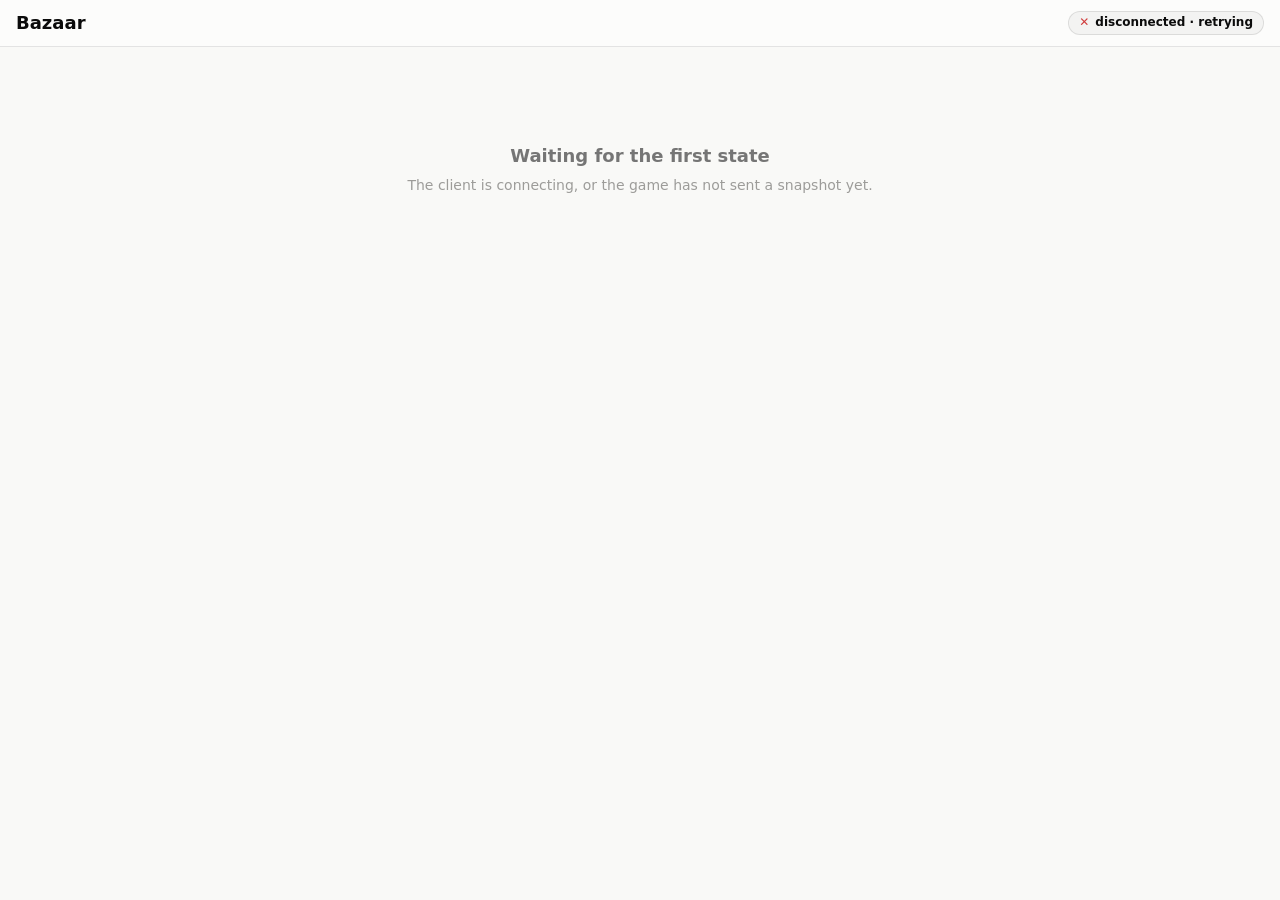
==== bazaar/dashboard/index.html @ bbeaa5b8 "feat: vibed a UI dashboard, however cannot see it since no websocket to connect to" ====
<!doctype html>
<html lang="en">
<head>
<meta charset="utf-8">
<meta name="viewport" content="width=device-width, initial-scale=1">
<title>Bazaar dashboard</title>
<style>
  :root {
    color-scheme: light;
    --page: #f9f9f7;
    --surface: #fcfcfb;
    --ink: #0b0b0b;
    --ink-2: #52514e;
    --muted: #898781;
    --grid: #e1e0d9;
    --axis: #c3c2b7;
    --border: rgba(11, 11, 11, 0.10);
    --wash: rgba(11, 11, 11, 0.035);

    /* One colour per resource, everywhere on the page. */
    --water: #2a78d6;
    --food: #1baf7a;
    --components: #eb6834;

    /* Status: only where the colour means good or bad, always with an icon and a label. */
    --good: #0ca30c;
    --warning: #fab219;
    --serious: #ec835a;
    --critical: #d03b3b;
  }
  @media (prefers-color-scheme: dark) {
    :root:not([data-theme="light"]) {
      color-scheme: dark;
      --page: #0d0d0d;
      --surface: #1a1a19;
      --ink: #ffffff;
      --ink-2: #c3c2b7;
      --grid: #2c2c2a;
      --axis: #383835;
      --border: rgba(255, 255, 255, 0.10);
      --wash: rgba(255, 255, 255, 0.04);
      --water: #3987e5;
      --food: #199e70;
      --components: #d95926;
    }
  }
  :root[data-theme="dark"] {
    color-scheme: dark;
    --page: #0d0d0d;
    --surface: #1a1a19;
    --ink: #ffffff;
    --ink-2: #c3c2b7;
    --grid: #2c2c2a;
    --axis: #383835;
    --border: rgba(255, 255, 255, 0.10);
    --wash: rgba(255, 255, 255, 0.04);
    --water: #3987e5;
    --food: #199e70;
    --components: #d95926;
  }

  * { box-sizing: border-box; }
  body {
    margin: 0;
    background: var(--page);
    color: var(--ink);
    font: 14px/1.45 system-ui, -apple-system, "Segoe UI", sans-serif;
  }
  main { max-width: 1400px; margin: 0 auto; padding: 16px; }
  main.dimmed { opacity: 0.55; transition: opacity 0.3s; }

  /* --- header ---------------------------------------------------------- */
  header {
    position: sticky; top: 0; z-index: 5;
    background: var(--surface);
    border-bottom: 1px solid var(--border);
  }
  .bar {
    max-width: 1400px; margin: 0 auto; padding: 10px 16px;
    display: flex; flex-wrap: wrap; align-items: center; gap: 10px 22px;
  }
  .station { font-size: 18px; font-weight: 600; }
  .sub { color: var(--ink-2); font-size: 12px; }
  .field { display: flex; flex-direction: column; gap: 2px; min-width: 0; }
  .field .label { color: var(--ink-2); font-size: 11px; text-transform: uppercase; letter-spacing: 0.04em; }
  .progress { display: flex; align-items: center; gap: 10px; flex: 1 1 260px; min-width: 200px; }
  .progress .meter { flex: 1; }
  .spacer { flex: 1 0 0; }

  .meter { height: 8px; border-radius: 4px; background: var(--grid); overflow: hidden; }
  .meter > span { display: block; height: 100%; border-radius: 4px; background: var(--ink-2); }

  .pill {
    display: inline-flex; align-items: center; gap: 6px;
    padding: 2px 10px; border-radius: 999px;
    border: 1px solid var(--border); background: var(--wash);
    font-size: 12px; font-weight: 600; white-space: nowrap;
  }
  .icon { font-weight: 700; }
  .good .icon { color: var(--good); }
  .warning .icon { color: var(--warning); }
  .serious .icon { color: var(--serious); }
  .critical .icon { color: var(--critical); }
  .neutral .icon, .muted .icon { color: var(--ink-2); }
  .muted { color: var(--muted); }

  .banner {
    margin: 0 0 16px; padding: 10px 14px; border-radius: 8px;
    border: 1px solid var(--border); background: var(--surface); font-weight: 600;
  }

  /* --- layout -------------------------------------------------------- */
  .grid { display: grid; gap: 16px; }
  .top { grid-template-columns: minmax(220px, 1fr) repeat(3, minmax(220px, 1.3fr)); }
  .middle { grid-template-columns: 3fr 2fr; margin-top: 16px; }
  .bottom { margin-top: 16px; }
  @media (max-width: 1100px) {
    .top { grid-template-columns: repeat(2, minmax(0, 1fr)); }
    .middle { grid-template-columns: minmax(0, 1fr); }
  }
  @media (max-width: 620px) {
    .top { grid-template-columns: minmax(0, 1fr); }
  }

  .card {
    background: var(--surface);
    border: 1px solid var(--border);
    border-radius: 10px;
    padding: 14px 16px;
    min-width: 0;
    position: relative;
  }
  .card h2 {
    margin: 0 0 10px; font-size: 13px; font-weight: 600; color: var(--ink-2);
    display: flex; align-items: baseline; gap: 8px; flex-wrap: wrap;
  }
  .card h2 .count { font-weight: 400; }
  .card h2 .right { margin-left: auto; font-weight: 400; }

  /* --- reserves -------------------------------------------------------- */
  .res-head { display: flex; align-items: center; gap: 8px; }
  .res-name { font-weight: 600; text-transform: capitalize; }
  .star { color: var(--ink-2); font-size: 12px; }
  .amount { font-size: 34px; font-weight: 600; line-height: 1.1; margin: 6px 0 2px; }
  .facts { display: flex; flex-wrap: wrap; gap: 4px 14px; color: var(--ink-2); font-size: 12px; margin-top: 6px; }
  .facts b { color: var(--ink); font-weight: 600; }
  .spark-wrap { position: relative; margin-top: 8px; }
  .spark { display: block; width: 100%; height: 56px; overflow: visible; }
  .spark-empty { height: 56px; margin-top: 8px; display: flex; align-items: center; color: var(--muted); font-size: 12px; }
  .tooltip {
    position: absolute; pointer-events: none; z-index: 3;
    background: var(--surface); border: 1px solid var(--border); border-radius: 6px;
    padding: 4px 8px; font-size: 12px; white-space: nowrap;
    box-shadow: 0 2px 8px rgba(0, 0, 0, 0.12);
  }
  .tooltip b { font-size: 13px; }
  .tooltip .key { display: inline-block; width: 10px; height: 2px; vertical-align: middle; margin-right: 6px; }

  .health-num { font-size: 34px; font-weight: 600; line-height: 1.1; margin: 6px 0 8px; }
  .health-num small { font-size: 14px; color: var(--ink-2); font-weight: 400; }

  /* --- resource keys and bundles ------------------------------------------ */
  .dot { display: inline-block; width: 8px; height: 8px; border-radius: 50%; flex: none; }
  .dot.water { background: var(--water); }
  .dot.food { background: var(--food); }
  .dot.components { background: var(--components); }
  .bundle { display: inline-flex; flex-wrap: wrap; gap: 2px 10px; }
  .chip { display: inline-flex; align-items: center; gap: 5px; white-space: nowrap; }
  .chip b { font-variant-numeric: tabular-nums; }

  /* --- tables ------------------------------------------------------------- */
  .scroll { overflow-x: auto; }
  table { width: 100%; border-collapse: collapse; font-size: 13px; }
  th {
    text-align: left; font-weight: 600; color: var(--ink-2); font-size: 11px;
    text-transform: uppercase; letter-spacing: 0.04em;
    padding: 6px 8px; border-bottom: 1px solid var(--axis);
  }
  td { padding: 6px 8px; border-bottom: 1px solid var(--grid); vertical-align: top; }
  td.num, th.num { text-align: right; font-variant-numeric: tabular-nums; white-space: nowrap; }
  tr.group td {
    background: var(--wash); color: var(--ink-2); font-size: 11px; font-weight: 600;
    padding: 4px 8px; letter-spacing: 0.02em;
  }
  .empty { color: var(--muted); padding: 10px 8px; font-size: 13px; }
  .status { display: inline-flex; align-items: center; gap: 5px; white-space: nowrap; font-weight: 600; }
  .detail { display: block; font-size: 11px; color: var(--ink-2); font-weight: 400; word-break: break-word; }
  .terms { display: flex; flex-wrap: wrap; align-items: center; gap: 2px 12px; }
  .terms .verb { font-weight: 600; }
  .reason { color: var(--ink-2); font-size: 12px; }
  .rid { color: var(--muted); font-size: 11px; font-family: ui-monospace, monospace; }
  .totals { display: flex; flex-wrap: wrap; gap: 6px; margin-bottom: 10px; }
  .offers-block + .offers-block { margin-top: 14px; }
  h3 { margin: 0 0 6px; font-size: 12px; font-weight: 600; display: flex; gap: 8px; align-items: baseline; }
  h3 .count { font-weight: 400; color: var(--ink-2); }

  details summary { cursor: pointer; color: var(--ink-2); font-size: 13px; font-weight: 600; }
  details[open] summary { margin-bottom: 8px; }

  .waiting { text-align: center; padding: 80px 16px; color: var(--ink-2); }
  .waiting b { display: block; color: var(--ink); font-size: 18px; margin-bottom: 6px; }
  footer { max-width: 1400px; margin: 0 auto; padding: 0 16px 24px; color: var(--muted); font-size: 12px; }
</style>
</head>
<body>
<header><div class="bar" id="bar"></div></header>
<main id="main">
  <div class="waiting" id="waiting"><b>Waiting for the first state</b>The client is connecting, or the game has not sent a snapshot yet.</div>
  <div id="content" hidden>
    <div id="banner"></div>
    <section class="grid top" id="top"></section>
    <section class="grid middle">
      <div class="card" id="actions"></div>
      <div class="card" id="offers"></div>
    </section>
    <section class="grid bottom">
      <div class="card" id="trades"></div>
      <div class="card"><details id="history"></details></div>
    </section>
  </div>
</main>
<footer id="footer"></footer>

<script>
"use strict";

// --- state ----------------------------------------------------------------
let data = null;
let socketOpen = false;
let lastMessageAt = 0;
let historyOpen = false;

const RESOURCES = ["water", "food", "components"];

const STATUS = {
  queued:   { icon: "○", label: "queued",   tone: "neutral" },
  sent:     { icon: "◐", label: "sent",     tone: "neutral" },
  ok:       { icon: "✓", label: "ok",       tone: "good" },
  failed:   { icon: "✕", label: "failed",   tone: "critical" },
  rejected: { icon: "!", label: "rejected", tone: "serious" },
  error:    { icon: "!", label: "error",    tone: "critical" },
  skipped:  { icon: "–", label: "skipped",  tone: "muted" },
};
const LEVEL = {
  ok:       { icon: "✓", label: "ok",       tone: "good" },
  low:      { icon: "▲", label: "low",      tone: "warning" },
  critical: { icon: "!", label: "critical", tone: "critical" },
};
const PHASE_TONE = { READY: "neutral", RUNNING: "good", PAUSED: "warning", FINISHED: "neutral", ABORTED: "critical" };
const PHASE_ICON = { READY: "○", RUNNING: "●", PAUSED: "‖", FINISHED: "■", ABORTED: "✕" };

// --- DOM helpers: every piece of data goes in as text, never as markup ---------
function h(tag, attrs, ...children) {
  const el = document.createElement(tag);
  for (const [key, value] of Object.entries(attrs || {})) {
    if (value == null || value === false) continue;
    if (key === "class") el.className = value;
    else if (key === "style") el.style.cssText = value;
    else el.setAttribute(key, value);
  }
  for (const child of children.flat(Infinity)) {
    if (child == null || child === false) continue;
    el.append(child instanceof Node ? child : document.createTextNode(String(child)));
  }
  return el;
}
const $ = (id) => document.getElementById(id);
const fmt = (n) => Number(n).toLocaleString();

function pill(tone, icon, label, title) {
  return h("span", { class: `pill ${tone}`, title }, h("span", { class: "icon" }, icon), label);
}
function statusChip(status, detail) {
  const s = STATUS[status] || { icon: "?", label: status, tone: "neutral" };
  return h("span", {},
    h("span", { class: `status ${s.tone}` }, h("span", { class: "icon" }, s.icon), s.label),
    detail ? h("span", { class: "detail" }, detail) : null);
}
function station(id) {
  const name = data && data.header.names[id];
  return name && name !== id ? `${id} · ${name}` : id;
}
function order() {
  return data ? data.reserves.map((r) => r.resource) : RESOURCES;
}
// A bundle as coloured keys with text beside them; "nothing" when it is all zero.
function bundle(b) {
  const parts = order().filter((r) => b[r]).map((r) =>
    h("span", { class: "chip" }, h("span", { class: `dot ${r}` }), h("b", {}, fmt(b[r])), r));
  return parts.length ? h("span", { class: "bundle" }, parts) : h("span", { class: "muted" }, "nothing");
}
function resourceList(list) {
  if (!list.length) return h("span", { class: "muted" }, "nothing");
  return h("span", { class: "bundle" }, list.map((r) => h("span", { class: "chip" }, h("span", { class: `dot ${r}` }), r)));
}
function ticksLeft(n) {
  if (n <= 0) return h("span", { class: "status critical" }, h("span", { class: "icon" }, "!"), "this tick");
  if (n === 1) return h("span", { class: "status warning" }, h("span", { class: "icon" }, "▲"), "1 tick");
  return `${n} ticks`;
}

// --- header ------------------------------------------------------------------
function renderBar() {
  const bar = $("bar");
  if (!data) {
    bar.replaceChildren(h("div", { class: "station" }, "Bazaar"), h("div", { class: "spacer" }), h("span", { id: "conn" }));
    updateLive();
    return;
  }
  const hd = data.header;
  const pct = hd.duration_ticks ? Math.min(100, (100 * hd.tick) / hd.duration_ticks) : 0;
  bar.replaceChildren(
    h("div", { class: "field" },
      h("div", { class: "station" }, hd.station),
      h("div", { class: "sub" }, h("span", { class: "chip" }, h("span", { class: `dot ${hd.specialty}` }), `★ ${hd.specialty} specialty`))),
    h("div", { class: "field" },
      h("span", { class: "label" }, "Run"),
      h("span", {}, hd.run_id)),
    h("div", { class: "field" },
      h("span", { class: "label" }, "Phase"),
      pill(PHASE_TONE[hd.phase] || "neutral", PHASE_ICON[hd.phase] || "·", hd.phase.toLowerCase())),
    h("div", { class: "progress" },
      h("div", { class: "field" },
        h("span", { class: "label" }, "Tick"),
        h("span", {}, h("b", {}, fmt(hd.tick)), ` / ${fmt(hd.duration_ticks)}`)),
      h("div", { class: "meter", role: "progressbar", "aria-valuenow": hd.tick, "aria-valuemax": hd.duration_ticks, "aria-label": "Run progress" },
        h("span", { style: `width:${pct}%` })),
      h("div", { class: "field" },
        h("span", { class: "label" }, "Next tick"),
        h("span", { id: "countdown" }, "—"))),
    h("div", { class: "field" },
      h("span", { class: "label" }, "World"),
      h("span", { title: `snapshot ${hd.snapshot_sequence}` }, `v${fmt(hd.world_version)}`)),
    h("span", { id: "conn" }),
  );
  updateLive();
}

// Runs four times a second: the countdown and the connection pill move between states.
function updateLive() {
  const conn = $("conn");
  if (conn) {
    let el;
    const tickMs = data && data.header ? data.header.tick_duration_ms : 5000;
    const running = data && data.header && data.header.phase === "RUNNING";
    if (!socketOpen) el = pill("critical", "✕", "disconnected · retrying");
    else if (!data) el = pill("neutral", "○", "connected");
    else if (running && Date.now() - lastMessageAt > 2 * tickMs) el = pill("warning", "▲", "stale", "no state for over two ticks");
    else el = pill("good", "●", "live");
    conn.replaceChildren(el);
  }
  const cd = $("countdown");
  if (cd && data && data.header) {
    const hd = data.header;
    if (hd.phase !== "RUNNING" || hd.tick_seen_at_ms == null) cd.textContent = "—";
    else {
      const left = hd.tick_seen_at_ms + hd.tick_duration_ms - Date.now();
      cd.textContent = left > 0 ? `~${Math.ceil(left / 1000)}s` : "due";
    }
  }
}

// --- health and reserves ------------------------------------------------------
function healthCard() {
  const hl = data.health;
  const pct = hl.max_health ? (100 * hl.health) / hl.max_health : 0;
  const tone = pct >= 60 ? "good" : pct >= 30 ? "warning" : "critical";
  const icon = { good: "✓", warning: "▲", critical: "!" }[tone];
  const colour = `var(--${tone})`;
  return h("div", { class: "card" },
    h("h2", {}, "Health"),
    h("div", { class: "health-num" }, fmt(hl.health), h("small", {}, ` / ${fmt(hl.max_health)}`)),
    h("div", { class: "meter", role: "meter", "aria-valuenow": hl.health, "aria-valuemax": hl.max_health, "aria-label": "Health",
               style: `background: color-mix(in srgb, ${colour} 18%, var(--surface))` },
      h("span", { style: `width:${pct}%; background:${colour}` })),
    h("div", { class: "facts" },
      h("span", { class: `status ${tone}` }, h("span", { class: "icon" }, icon), { good: "healthy", warning: "hurting", critical: "in danger" }[tone]),
      h("span", {}, "shortage streak ", h("b", {}, fmt(hl.current_shortage_streak)), ` (longest ${fmt(hl.longest_shortage_streak)})`),
      h("span", {}, "supplied ", h("b", {}, fmt(hl.fully_supplied_ticks)), " · short ", h("b", {}, fmt(hl.shortage_ticks)), " ticks"),
      hl.failed_once ? h("span", { class: "status critical" }, h("span", { class: "icon" }, "✕"), `failed at tick ${hl.first_failure_tick}`) : null));
}

function reserveCard(r) {
  const level = LEVEL[r.level];
  const cover = r.cover_ticks == null ? "not consumed" : `${r.cover_ticks} ticks of cover`;
  return h("div", { class: "card" },
    h("div", { class: "res-head" },
      h("span", { class: `dot ${r.resource}` }),
      h("span", { class: "res-name" }, r.resource),
      r.is_specialty ? h("span", { class: "star", title: "our specialty: we produce it" }, "★ specialty") : null,
      h("span", { class: `status ${level.tone}`, style: "margin-left:auto" }, h("span", { class: "icon" }, level.icon), level.label)),
    h("div", { class: "amount" }, fmt(r.amount)),
    h("div", { class: "sub" }, cover),
    sparkline(r),
    h("div", { class: "facts" },
      h("span", {}, "upkeep ", h("b", {}, fmt(r.upkeep)), "/tick"),
      h("span", {}, "made ", h("b", {}, fmt(r.last_production)), " last tick"),
      r.last_unmet ? h("span", { class: "status critical" }, h("span", { class: "icon" }, "!"), `${fmt(r.last_unmet)} unmet`) : null,
      h("span", {}, "in ", h("b", {}, fmt(r.imported_total)), " · out ", h("b", {}, fmt(r.exported_total)))));
}

// A single-series trend: 2px line, a faint wash, a ringed end-dot, and a
// crosshair that snaps to the nearest tick.  The table under "Reserve
// history" holds the same numbers for anyone not hovering.
function sparkline(r) {
  const pts = r.history;
  if (pts.length < 2) return h("div", { class: "spark-empty" }, "trend appears after two ticks");
  const W = 300, H = 56, pad = 5;
  const t0 = pts[0][0], t1 = pts[pts.length - 1][0];
  const maxY = Math.max(1, ...pts.map((p) => p[1]));
  const x = (t) => pad + ((W - 2 * pad) * (t - t0)) / Math.max(1, t1 - t0);
  const y = (v) => H - pad - ((H - 2 * pad) * v) / maxY; // zero is the baseline: empty means empty
  const line = pts.map((p, i) => `${i ? "L" : "M"}${x(p[0]).toFixed(1)},${y(p[1]).toFixed(1)}`).join("");
  const area = `${line}L${x(t1).toFixed(1)},${y(0)}L${x(t0).toFixed(1)},${y(0)}Z`;
  const colour = `var(--${r.resource})`;
  const NS = "http://www.w3.org/2000/svg";
  const s = (tag, attrs) => {
    const el = document.createElementNS(NS, tag);
    for (const [k, v] of Object.entries(attrs)) el.setAttribute(k, v);
    return el;
  };
  const svg = s("svg", { class: "spark", viewBox: `0 0 ${W} ${H}`, preserveAspectRatio: "none", role: "img",
                          "aria-label": `${r.resource} over the last ${pts.length} ticks` });
  svg.append(
    s("line", { x1: pad, x2: W - pad, y1: y(0), y2: y(0), stroke: "var(--axis)", "stroke-width": 1, "vector-effect": "non-scaling-stroke" }),
    s("path", { d: area, fill: colour, "fill-opacity": 0.1, stroke: "none" }),
    s("path", { d: line, fill: "none", stroke: colour, "stroke-width": 2, "stroke-linejoin": "round", "stroke-linecap": "round", "vector-effect": "non-scaling-stroke" }),
  );
  const cross = s("line", { y1: pad, y2: H - pad, stroke: "var(--axis)", "stroke-width": 1, "vector-effect": "non-scaling-stroke", visibility: "hidden" });
  svg.append(cross);

  // Dots are drawn in HTML over the SVG so they stay round when the SVG stretches.
  const wrap = h("div", { class: "spark-wrap" }, svg);
  const dot = (px, py) => h("span", { style:
    `position:absolute; left:calc(${(100 * px) / W}% - 6px); top:${py - 6}px; width:12px; height:12px; border-radius:50%;` +
    `background:${colour}; border:2px solid var(--surface); pointer-events:none` });
  const last = pts[pts.length - 1];
  wrap.append(dot(x(last[0]), y(last[1])));
  const hover = dot(0, 0);
  hover.style.visibility = "hidden";
  const tip = h("div", { class: "tooltip", style: "visibility:hidden" });
  wrap.append(hover, tip);

  svg.addEventListener("pointermove", (e) => {
    const box = svg.getBoundingClientRect();
    const px = ((e.clientX - box.left) / box.width) * W;
    let best = pts[0];
    for (const p of pts) if (Math.abs(x(p[0]) - px) < Math.abs(x(best[0]) - px)) best = p;
    const bx = x(best[0]);
    cross.setAttribute("x1", bx); cross.setAttribute("x2", bx);
    cross.setAttribute("visibility", "visible");
    hover.style.left = `calc(${(100 * bx) / W}% - 6px)`;
    hover.style.top = `${y(best[1]) - 6}px`;
    hover.style.visibility = "visible";
    tip.replaceChildren(h("span", { class: "key", style: `background:${colour}` }), h("b", {}, fmt(best[1])), ` ${r.resource} · tick ${best[0]}`);
    const left = (bx / W) * box.width;
    tip.style.left = `${Math.min(Math.max(0, left - 60), box.width - 140)}px`;
    tip.style.top = "-26px";
    tip.style.visibility = "visible";
  });
  svg.addEventListener("pointerleave", () => {
    cross.setAttribute("visibility", "hidden");
    hover.style.visibility = "hidden";
    tip.style.visibility = "hidden";
  });
  return wrap;
}

// --- actions -------------------------------------------------------------------
function actionTerms(a) {
  const t = a.terms || {};
  switch (t.kind) {
    case "offer":
      return h("div", { class: "terms" },
        h("span", { class: "verb" }, `Offer → ${station(t.counterparty)}`),
        h("span", {}, "give ", bundle(t.we_give)),
        h("span", {}, "get ", bundle(t.we_get)),
        h("span", { class: "muted" }, `until t${t.expires_tick}`));
    case "accept":
      return h("div", { class: "terms" },
        h("span", { class: "verb" }, t.counterparty ? `Accept ← ${station(t.counterparty)}` : "Accept"),
        t.we_give ? h("span", {}, "give ", bundle(t.we_give)) : null,
        t.we_get ? h("span", {}, "get ", bundle(t.we_get)) : null,
        h("span", { class: "rid" }, t.offer_id));
    case "advertise":
      return h("div", { class: "terms" },
        h("span", { class: "verb" }, "Advertise"),
        h("span", {}, "selling ", resourceList(t.selling)),
        h("span", {}, "seeking ", resourceList(t.seeking)),
        h("span", { class: "muted" }, `until t${t.expires_tick}`));
    case "withdraw":
      return h("div", { class: "terms" }, h("span", { class: "verb" }, "Withdraw"), h("span", { class: "rid" }, t.object_id));
    default:
      return h("div", { class: "terms" }, a.description);
  }
}

function renderActions() {
  const ac = data.actions;
  const totals = ac.totals || {};
  const ld = ac.last_decision;
  const rows = [];
  let group = null;
  for (const a of ac.recent) {
    if (a.world_version !== group) {
      group = a.world_version;
      rows.push(h("tr", { class: "group" }, h("td", { colspan: 4 }, `tick ${a.tick} · v${fmt(a.world_version)}`)));
    }
    rows.push(h("tr", {},
      h("td", {}, statusChip(a.status, a.status === "ok" ? null : a.detail)),
      h("td", {}, actionTerms(a), a.request_id ? h("span", { class: "rid" }, a.request_id) : null),
      h("td", { class: "reason" }, a.reason),
      h("td", { class: "num" }, a.score.toFixed(2))));
  }
  const tally = ["sent", "ok", "failed", "rejected", "error", "skipped"]
    .filter((k) => totals[k])
    .map((k) => pill(STATUS[k].tone, STATUS[k].icon, `${fmt(totals[k])} ${STATUS[k].label}`));
  $("actions").replaceChildren(
    h("h2", {}, "Pending actions",
      h("span", { class: "count" }, ld ? `last decision tick ${ld.tick} · ${ld.count} action${ld.count === 1 ? "" : "s"}` : "no decision yet"),
      h("span", { class: "right", title: "stored command results used / cap" }, `${fmt(ac.results_used)} / ${fmt(ac.results_cap)} result slots`)),
    tally.length ? h("div", { class: "totals" }, tally) : null,
    rows.length
      ? h("div", { class: "scroll" }, h("table", {},
          h("thead", {}, h("tr", {}, h("th", {}, "Status"), h("th", {}, "Action"), h("th", {}, "Why"), h("th", { class: "num" }, "Score"))),
          h("tbody", {}, rows)))
      : h("div", { class: "empty" }, "The agent has not decided anything yet. The scripted exercise drives the connection itself, so it shows no actions here."));
}

// --- offers and trades ------------------------------------------------------------
function offerTable(rows, direction) {
  if (!rows.length) return h("div", { class: "empty" }, direction === "out" ? "No open offers of ours." : "Nothing addressed to us.");
  return h("div", { class: "scroll" }, h("table", {},
    h("thead", {}, h("tr", {},
      h("th", {}, direction === "out" ? "To" : "From"), h("th", {}, "We give"), h("th", {}, "We get"), h("th", { class: "num" }, "Expires in"))),
    h("tbody", {}, rows.map((o) => h("tr", { title: o.offer_id },
      h("td", {}, station(o.counterparty)),
      h("td", {}, bundle(o.we_give)),
      h("td", {}, bundle(o.we_get)),
      h("td", { class: "num" }, ticksLeft(o.ticks_left)))))));
}

function renderOffers() {
  const of = data.offers;
  $("offers").replaceChildren(
    h("h2", {}, "Open offers", h("span", { class: "right" }, `${fmt(of.market_open)} open across the market`)),
    h("div", { class: "offers-block" },
      h("h3", {}, "Outgoing", h("span", { class: "count" }, `${of.outgoing.length} / ${of.max_outgoing} slots`)),
      offerTable(of.outgoing, "out")),
    h("div", { class: "offers-block" },
      h("h3", {}, "Incoming", h("span", { class: "count" }, `${of.incoming.length}, we can accept`)),
      offerTable(of.incoming, "in")));
}

function renderTrades() {
  const tr = data.trades;
  $("trades").replaceChildren(
    h("h2", {}, "Recent trades", h("span", { class: "count" }, `${fmt(tr.total)} settled this run`)),
    tr.recent.length
      ? h("div", { class: "scroll" }, h("table", {},
          h("thead", {}, h("tr", {}, h("th", { class: "num" }, "Tick"), h("th", {}, "With"), h("th", {}, "We gave"), h("th", {}, "We got"), h("th", {}, "Proposed by"))),
          h("tbody", {}, tr.recent.map((t) => h("tr", { title: t.transaction_id },
            h("td", { class: "num" }, t.settled_tick),
            h("td", {}, station(t.counterparty)),
            h("td", {}, bundle(t.we_gave)),
            h("td", {}, bundle(t.we_got)),
            h("td", { class: "reason" }, t.we_proposed ? "us" : "them"))))))
      : h("div", { class: "empty" }, "No trades settled yet."));
}

// The sparklines' numbers as a table, newest tick first.
function renderHistory() {
  const res = data.reserves;
  const ticks = res.length ? res[0].history.map((p) => p[0]) : [];
  const details = $("history");
  details.replaceChildren(
    h("summary", {}, `Reserve history (last ${ticks.length} tick${ticks.length === 1 ? "" : "s"})`),
    h("div", { class: "scroll" }, h("table", {},
      h("thead", {}, h("tr", {}, h("th", { class: "num" }, "Tick"),
        res.map((r) => h("th", { class: "num" }, h("span", { class: "chip" }, h("span", { class: `dot ${r.resource}` }), r.resource))))),
      h("tbody", {}, ticks.map((t, i) => i).reverse().map((i) => h("tr", {},
        h("td", { class: "num" }, ticks[i]),
        res.map((r) => h("td", { class: "num" }, fmt(r.history[i][1])))))))));
  details.open = historyOpen;
}

// --- page ------------------------------------------------------------------------
function render() {
  renderBar();
  const ready = data && data.header;
  $("waiting").hidden = !!ready;
  $("content").hidden = !ready;
  const dash = data && data.dashboard;
  $("footer").replaceChildren(dash && dash.errors
    ? `dashboard: ${dash.errors} internal error${dash.errors === 1 ? "" : "s"} (trading unaffected) · last: ${dash.last_error}`
    : "");
  if (!ready) return;

  const hd = data.header;
  document.title = `${hd.station} · t${hd.tick}/${hd.duration_ticks} · Bazaar`;
  const oc = hd.outcome;
  $("banner").replaceChildren(oc
    ? h("div", { class: "banner" },
        oc.aborted ? pill("critical", "✕", "run aborted")
          : oc.collective_success ? pill("good", "✓", "collective success")
          : oc.collective_success === false ? pill("critical", "✕", "collective failure")
          : pill("neutral", "■", "run over"),
        " ",
        oc.self_failed ? pill("critical", "✕", "our station failed") : pill("good", "✓", "our station survived"))
    : "");
  $("top").replaceChildren(healthCard(), ...data.reserves.map(reserveCard));
  renderActions();
  renderOffers();
  renderTrades();
  renderHistory();
}

$("history").addEventListener("toggle", (e) => { historyOpen = e.target.open; });

function connect() {
  const scheme = location.protocol === "https:" ? "wss" : "ws";
  const ws = new WebSocket(`${scheme}://${location.host}/ws`);
  ws.onopen = () => { socketOpen = true; $("main").classList.remove("dimmed"); updateLive(); };
  ws.onmessage = (event) => {
    data = JSON.parse(event.data);
    lastMessageAt = Date.now();
    render();
  };
  ws.onclose = () => {
    // Keep the last picture, dimmed: after a run ends it is the thing worth reading.
    socketOpen = false;
    $("main").classList.add("dimmed");
    updateLive();
    setTimeout(connect, 2000);
  };
}

render();
connect();
setInterval(updateLive, 250);
</script>
</body>
</html>
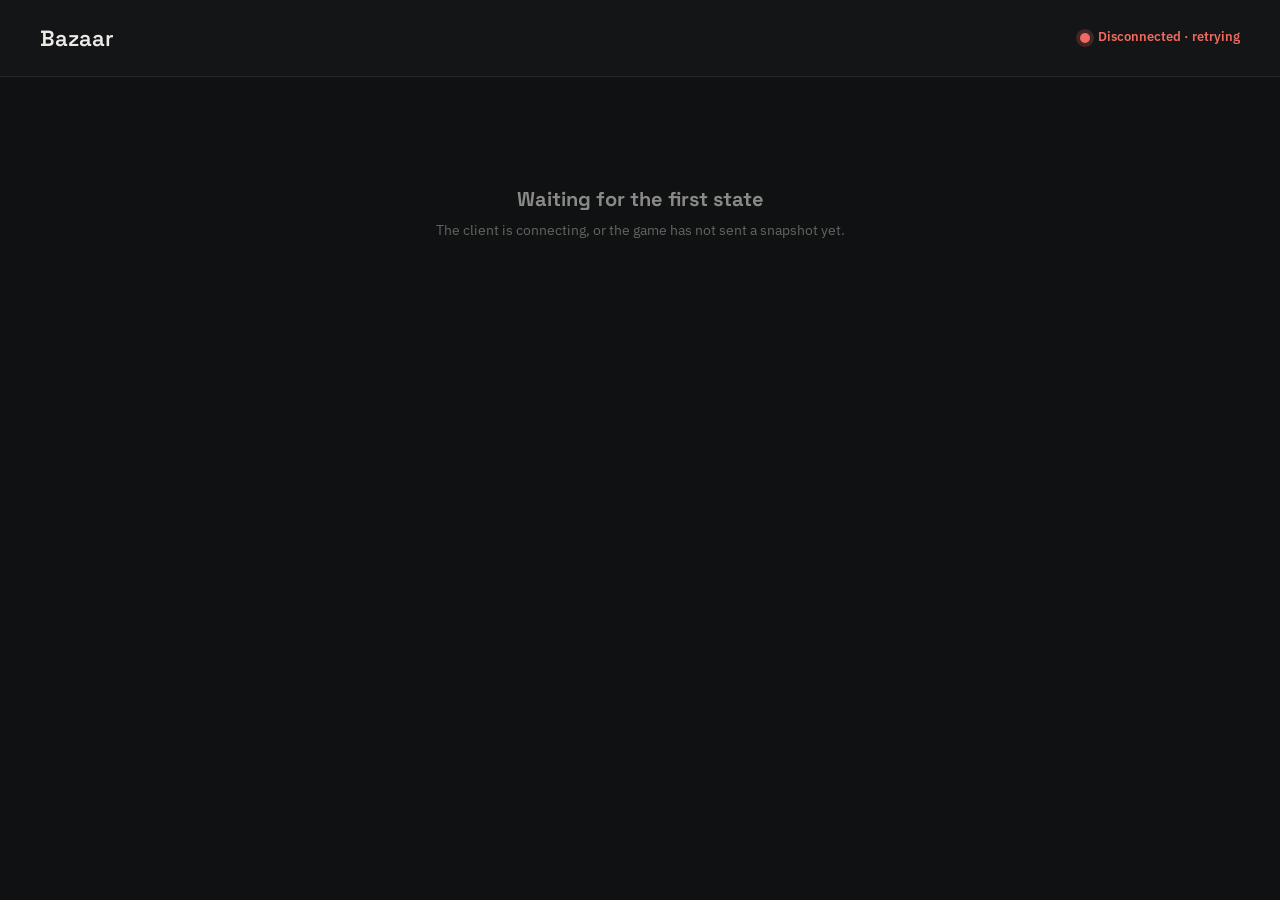
==== commit ad98b2d0: "feat: sandbox with bots + improved UI" ====
--- a/bazaar/dashboard/index.html
+++ b/bazaar/dashboard/index.html
@@ -4,59 +4,39 @@
 <meta charset="utf-8">
 <meta name="viewport" content="width=device-width, initial-scale=1">
 <title>Bazaar dashboard</title>
+<!-- Fonts are a nicety: offline, the fallbacks in each stack take over. -->
+<link rel="preconnect" href="https://fonts.googleapis.com">
+<link href="https://fonts.googleapis.com/css2?family=IBM+Plex+Mono:wght@400;500&family=IBM+Plex+Sans:wght@400;500;600&family=Space+Grotesk:wght@500;600;700&display=swap" rel="stylesheet">
 <style>
   :root {
-    color-scheme: light;
-    --page: #f9f9f7;
-    --surface: #fcfcfb;
-    --ink: #0b0b0b;
-    --ink-2: #52514e;
-    --muted: #898781;
-    --grid: #e1e0d9;
-    --axis: #c3c2b7;
-    --border: rgba(11, 11, 11, 0.10);
-    --wash: rgba(11, 11, 11, 0.035);
+    color-scheme: dark;
+    --page: #101112;
+    --bar: #141517;
+    --surface: #17181a;
+    --raised: #1d1f21;
+    --ink: #ecebe6;
+    --ink-2: #c9c7c0;
+    --ink-3: #a9a79f;
+    --muted: #8a887f;
+    --line: rgba(255, 255, 255, 0.07);
+    --line-soft: rgba(255, 255, 255, 0.05);
+    --track: rgba(255, 255, 255, 0.07);
+    --wash: rgba(255, 255, 255, 0.025);
 
     /* One colour per resource, everywhere on the page. */
-    --water: #2a78d6;
-    --food: #1baf7a;
-    --components: #eb6834;
-
-    /* Status: only where the colour means good or bad, always with an icon and a label. */
-    --good: #0ca30c;
-    --warning: #fab219;
-    --serious: #ec835a;
-    --critical: #d03b3b;
-  }
-  @media (prefers-color-scheme: dark) {
-    :root:not([data-theme="light"]) {
-      color-scheme: dark;
-      --page: #0d0d0d;
-      --surface: #1a1a19;
-      --ink: #ffffff;
-      --ink-2: #c3c2b7;
-      --grid: #2c2c2a;
-      --axis: #383835;
-      --border: rgba(255, 255, 255, 0.10);
-      --wash: rgba(255, 255, 255, 0.04);
-      --water: #3987e5;
-      --food: #199e70;
-      --components: #d95926;
-    }
-  }
-  :root[data-theme="dark"] {
-    color-scheme: dark;
-    --page: #0d0d0d;
-    --surface: #1a1a19;
-    --ink: #ffffff;
-    --ink-2: #c3c2b7;
-    --grid: #2c2c2a;
-    --axis: #383835;
-    --border: rgba(255, 255, 255, 0.10);
-    --wash: rgba(255, 255, 255, 0.04);
-    --water: #3987e5;
-    --food: #199e70;
-    --components: #d95926;
+    --water: #4d9cf0;
+    --food: #3cc28f;
+    --components: #f08a4b;
+
+    /* Status: only where the colour means good or bad, always with a symbol and a word. */
+    --good: #4cc35a;
+    --warning: #f2b84b;
+    --critical: #f06a5f;
+    --neutral: #a9a79f;
+
+    --display: "Space Grotesk", system-ui, -apple-system, "Segoe UI", sans-serif;
+    --body: "IBM Plex Sans", system-ui, -apple-system, "Segoe UI", sans-serif;
+    --mono: "IBM Plex Mono", ui-monospace, SFMono-Regular, Menlo, monospace;
   }
 
   * { box-sizing: border-box; }
@@ -64,159 +44,224 @@
     margin: 0;
     background: var(--page);
     color: var(--ink);
-    font: 14px/1.45 system-ui, -apple-system, "Segoe UI", sans-serif;
-  }
-  main { max-width: 1400px; margin: 0 auto; padding: 16px; }
+    font: 14px/1.45 var(--body);
+  }
+  main { max-width: 1440px; margin: 0 auto; padding: 28px 40px 40px; display: flex; flex-direction: column; gap: 24px; }
   main.dimmed { opacity: 0.55; transition: opacity 0.3s; }
-
-  /* --- header ---------------------------------------------------------- */
-  header {
-    position: sticky; top: 0; z-index: 5;
-    background: var(--surface);
-    border-bottom: 1px solid var(--border);
-  }
+  h2, h3 { margin: 0; font-family: var(--display); font-weight: 600; }
+  h2 { font-size: 18px; }
+  h3 { font-size: 15px; }
+  .display { font-family: var(--display); }
+  .mono { font-family: var(--mono); }
+  .num { font-variant-numeric: tabular-nums; }
+  .label { font-size: 11px; letter-spacing: 0.08em; text-transform: uppercase; color: var(--muted); font-weight: 500; }
+  .muted { color: var(--muted); }
+  .dim { color: var(--ink-3); }
+  .empty { color: var(--muted); padding: 6px 0; font-size: 13px; }
+
+  /* Tones: a class sets --tone, and badges, bars and text read it. */
+  .good { --tone: var(--good); }
+  .warning { --tone: var(--warning); }
+  .critical { --tone: var(--critical); }
+  .neutral, .muted-tone { --tone: var(--neutral); }
+
+  .badge {
+    display: inline-flex; align-items: center; gap: 6px;
+    padding: 3px 10px; border-radius: 999px; white-space: nowrap;
+    font-size: 12px; font-weight: 600;
+    color: var(--tone); background: color-mix(in srgb, var(--tone) 14%, transparent);
+  }
+  .toned { color: var(--tone); }
+
+  /* --- header ---------------------------------------------------------------- */
+  header { position: sticky; top: 0; z-index: 5; background: var(--bar); border-bottom: 1px solid var(--line); }
   .bar {
-    max-width: 1400px; margin: 0 auto; padding: 10px 16px;
-    display: flex; flex-wrap: wrap; align-items: center; gap: 10px 22px;
-  }
-  .station { font-size: 18px; font-weight: 600; }
-  .sub { color: var(--ink-2); font-size: 12px; }
-  .field { display: flex; flex-direction: column; gap: 2px; min-width: 0; }
-  .field .label { color: var(--ink-2); font-size: 11px; text-transform: uppercase; letter-spacing: 0.04em; }
-  .progress { display: flex; align-items: center; gap: 10px; flex: 1 1 260px; min-width: 200px; }
-  .progress .meter { flex: 1; }
-  .spacer { flex: 1 0 0; }
-
-  .meter { height: 8px; border-radius: 4px; background: var(--grid); overflow: hidden; }
-  .meter > span { display: block; height: 100%; border-radius: 4px; background: var(--ink-2); }
-
-  .pill {
-    display: inline-flex; align-items: center; gap: 6px;
-    padding: 2px 10px; border-radius: 999px;
-    border: 1px solid var(--border); background: var(--wash);
-    font-size: 12px; font-weight: 600; white-space: nowrap;
-  }
-  .icon { font-weight: 700; }
-  .good .icon { color: var(--good); }
-  .warning .icon { color: var(--warning); }
-  .serious .icon { color: var(--serious); }
-  .critical .icon { color: var(--critical); }
-  .neutral .icon, .muted .icon { color: var(--ink-2); }
-  .muted { color: var(--muted); }
-
-  .banner {
-    margin: 0 0 16px; padding: 10px 14px; border-radius: 8px;
-    border: 1px solid var(--border); background: var(--surface); font-weight: 600;
-  }
-
-  /* --- layout -------------------------------------------------------- */
-  .grid { display: grid; gap: 16px; }
-  .top { grid-template-columns: minmax(220px, 1fr) repeat(3, minmax(220px, 1.3fr)); }
-  .middle { grid-template-columns: 3fr 2fr; margin-top: 16px; }
-  .bottom { margin-top: 16px; }
-  @media (max-width: 1100px) {
-    .top { grid-template-columns: repeat(2, minmax(0, 1fr)); }
-    .middle { grid-template-columns: minmax(0, 1fr); }
-  }
-  @media (max-width: 620px) {
-    .top { grid-template-columns: minmax(0, 1fr); }
-  }
-
-  .card {
-    background: var(--surface);
-    border: 1px solid var(--border);
-    border-radius: 10px;
-    padding: 14px 16px;
-    min-width: 0;
-    position: relative;
-  }
-  .card h2 {
-    margin: 0 0 10px; font-size: 13px; font-weight: 600; color: var(--ink-2);
-    display: flex; align-items: baseline; gap: 8px; flex-wrap: wrap;
-  }
-  .card h2 .count { font-weight: 400; }
-  .card h2 .right { margin-left: auto; font-weight: 400; }
-
-  /* --- reserves -------------------------------------------------------- */
-  .res-head { display: flex; align-items: center; gap: 8px; }
-  .res-name { font-weight: 600; text-transform: capitalize; }
-  .star { color: var(--ink-2); font-size: 12px; }
-  .amount { font-size: 34px; font-weight: 600; line-height: 1.1; margin: 6px 0 2px; }
-  .facts { display: flex; flex-wrap: wrap; gap: 4px 14px; color: var(--ink-2); font-size: 12px; margin-top: 6px; }
-  .facts b { color: var(--ink); font-weight: 600; }
-  .spark-wrap { position: relative; margin-top: 8px; }
-  .spark { display: block; width: 100%; height: 56px; overflow: visible; }
-  .spark-empty { height: 56px; margin-top: 8px; display: flex; align-items: center; color: var(--muted); font-size: 12px; }
-  .tooltip {
-    position: absolute; pointer-events: none; z-index: 3;
-    background: var(--surface); border: 1px solid var(--border); border-radius: 6px;
-    padding: 4px 8px; font-size: 12px; white-space: nowrap;
-    box-shadow: 0 2px 8px rgba(0, 0, 0, 0.12);
-  }
-  .tooltip b { font-size: 13px; }
-  .tooltip .key { display: inline-block; width: 10px; height: 2px; vertical-align: middle; margin-right: 6px; }
-
-  .health-num { font-size: 34px; font-weight: 600; line-height: 1.1; margin: 6px 0 8px; }
-  .health-num small { font-size: 14px; color: var(--ink-2); font-weight: 400; }
-
-  /* --- resource keys and bundles ------------------------------------------ */
+    max-width: 1440px; margin: 0 auto; min-height: 76px; padding: 10px 40px;
+    display: flex; flex-wrap: wrap; align-items: center; gap: 12px 40px;
+  }
+  .who { display: flex; flex-direction: column; gap: 2px; }
+  .who-line { display: flex; align-items: center; gap: 12px; }
+  .station { font-family: var(--display); font-size: 22px; font-weight: 600; line-height: 1.1; }
+  .specialty { color: var(--ink-2); background: var(--track); }
+  .progress { flex: 1 1 320px; min-width: 240px; display: flex; flex-direction: column; gap: 8px; }
+  .progress-line { display: flex; justify-content: space-between; align-items: baseline; gap: 12px; color: var(--ink-3); }
+  .progress-line b { color: var(--ink); font-family: var(--display); font-size: 16px; }
+  .world { display: flex; flex-direction: column; gap: 2px; align-items: flex-end; }
+  .live { display: inline-flex; align-items: center; gap: 8px; font-size: 13px; font-weight: 600; color: var(--tone); white-space: nowrap; }
+  .live .pulse { width: 10px; height: 10px; border-radius: 50%; background: var(--tone); box-shadow: 0 0 0 4px color-mix(in srgb, var(--tone) 20%, transparent); }
+
+  .track { height: 6px; border-radius: 3px; background: var(--track); overflow: hidden; }
+  .track > span { display: block; height: 100%; border-radius: inherit; background: var(--ink); }
+
+  /* --- verdict and outcome ----------------------------------------------------------- */
+  .verdict {
+    display: flex; align-items: center; gap: 16px; padding: 16px 20px; border-radius: 14px;
+    background: color-mix(in srgb, var(--tone) 8%, transparent);
+    border: 1px solid color-mix(in srgb, var(--tone) 35%, transparent);
+  }
+  .verdict .mark {
+    width: 36px; height: 36px; flex: none; border-radius: 50%;
+    display: flex; align-items: center; justify-content: center;
+    background: var(--tone); color: var(--page); font-weight: 700; font-size: 18px;
+  }
+  .verdict .words { display: flex; flex-direction: column; gap: 2px; flex: 1; min-width: 0; }
+  .verdict .title { font-family: var(--display); font-size: 18px; font-weight: 600; }
+  .verdict .body { color: var(--ink-2); }
+
+  /* --- cards ---------------------------------------------------------------------------- */
+  .card { background: var(--surface); border: 1px solid var(--line); border-radius: 16px; min-width: 0; }
+  .card.pad { padding: 22px; display: flex; flex-direction: column; gap: 14px; }
+  .card.alarm { border-color: color-mix(in srgb, var(--critical) 45%, transparent); }
+  .card-head { display: flex; align-items: center; gap: 8px; }
+  .card-head .badge { margin-left: auto; }
+  .card-title { font-family: var(--display); font-size: 16px; font-weight: 600; text-transform: capitalize; }
+  .big { display: flex; align-items: baseline; gap: 6px; }
+  .big .value { font-family: var(--display); font-size: 52px; font-weight: 600; line-height: 1; font-variant-numeric: tabular-nums; }
+  .facts { display: grid; gap: 8px; }
+  .facts.two { grid-template-columns: repeat(2, minmax(0, 1fr)); gap: 16px; margin-top: 8px; }
+  .facts.four { grid-template-columns: repeat(4, minmax(0, 1fr)); padding-top: 12px; border-top: 1px solid var(--line-soft); }
+  .fact { display: flex; flex-direction: column; gap: 2px; min-width: 0; }
+  .fact .v { font-weight: 600; font-variant-numeric: tabular-nums; }
+  .facts.two .fact .v { font-size: 16px; }
+  .fact .note { color: var(--muted); font-size: 12px; }
+  .alert { padding: 8px 12px; border-radius: 8px; font-size: 13px; font-weight: 600; color: var(--tone); background: color-mix(in srgb, var(--tone) 12%, transparent); }
+
+  .vitals { display: grid; gap: 24px; grid-template-columns: repeat(4, minmax(0, 1fr)); }
+  .lower { display: grid; gap: 24px; grid-template-columns: minmax(0, 1.45fr) minmax(0, 1fr); align-items: start; }
+  @media (max-width: 1180px) {
+    .vitals { grid-template-columns: repeat(2, minmax(0, 1fr)); }
+    .lower { grid-template-columns: minmax(0, 1fr); }
+  }
+  @media (max-width: 640px) {
+    header { position: static; }
+    main { padding: 16px; }
+    .bar { padding: 10px 16px; gap: 10px 20px; }
+    .vitals { grid-template-columns: minmax(0, 1fr); }
+  }
+
+  /* --- health and reserves -------------------------------------------------------------- */
+  .meter { height: 10px; border-radius: 5px; background: var(--track); overflow: hidden; }
+  .meter > span { display: block; height: 100%; border-radius: inherit; background: var(--tone); }
   .dot { display: inline-block; width: 8px; height: 8px; border-radius: 50%; flex: none; }
+  .dot.lg { width: 10px; height: 10px; }
   .dot.water { background: var(--water); }
   .dot.food { background: var(--food); }
   .dot.components { background: var(--components); }
-  .bundle { display: inline-flex; flex-wrap: wrap; gap: 2px 10px; }
-  .chip { display: inline-flex; align-items: center; gap: 5px; white-space: nowrap; }
-  .chip b { font-variant-numeric: tabular-nums; }
-
-  /* --- tables ------------------------------------------------------------- */
-  .scroll { overflow-x: auto; }
+
+  .gauge { display: flex; flex-direction: column; gap: 6px; }
+  .gauge-head { display: flex; justify-content: space-between; align-items: baseline; }
+  .gauge-bar { position: relative; height: 10px; border-radius: 5px; background: var(--track); overflow: hidden; }
+  .gauge-bar .fill { position: absolute; inset: 0 auto 0 0; border-radius: inherit; background: var(--tone); }
+  .gauge-bar .notch { position: absolute; top: 0; bottom: 0; width: 2px; background: var(--surface); }
+  .gauge-scale { position: relative; height: 14px; font-size: 11px; color: var(--muted); }
+  .gauge-scale span { position: absolute; transform: translateX(-50%); }
+  .gauge-scale span:first-child { transform: none; }
+  .gauge-scale span:last-child { transform: none; right: 0; }
+
+  .spark-wrap { position: relative; }
+  .spark { display: block; width: 100%; height: 56px; overflow: visible; }
+  .spark-empty { height: 56px; display: flex; align-items: center; color: var(--muted); font-size: 12px; }
+  .tooltip {
+    position: absolute; pointer-events: none; z-index: 3;
+    background: var(--raised); border: 1px solid var(--line); border-radius: 6px;
+    padding: 4px 8px; font-size: 12px; white-space: nowrap; box-shadow: 0 4px 14px rgba(0, 0, 0, 0.4);
+  }
+
+  /* --- resource amounts ---------------------------------------------------------------- */
+  .bundle { display: inline-flex; flex-wrap: wrap; align-items: center; gap: 6px 10px; }
+  .chip { display: inline-flex; align-items: center; gap: 6px; white-space: nowrap; }
+  .chip b { font-weight: 600; font-variant-numeric: tabular-nums; }
+  .chip .name { color: var(--ink-2); }
+  .chip.boxed { padding: 2px 9px; border-radius: 8px; background: var(--line-soft); font-size: 13px; }
+  .arrow { flex: none; color: var(--muted); }
+
+  /* --- agent activity ------------------------------------------------------------------- */
+  .panel-head { padding: 20px 22px 16px; display: flex; flex-direction: column; gap: 14px; border-bottom: 1px solid var(--line); }
+  .panel-top { display: flex; justify-content: space-between; align-items: flex-start; gap: 16px; }
+  .panel-top .sub { color: var(--ink-3); font-size: 13px; }
+  .slots-used { display: flex; flex-direction: column; align-items: flex-end; gap: 4px; flex: none; }
+  .slots-used .track { width: 140px; height: 4px; }
+  .slots-used .track > span { background: var(--ink-3); }
+  .tally { display: flex; flex-wrap: wrap; gap: 8px; }
+  /* A busy agent decides dozens of things a minute; keep the page's shape. */
+  .feed { max-height: 760px; overflow-y: auto; }
+  .tick-head {
+    position: sticky; top: 0; z-index: 1;
+    padding: 10px 22px; display: flex; gap: 10px; align-items: baseline;
+    background: color-mix(in srgb, var(--surface) 92%, white); border-bottom: 1px solid var(--line-soft);
+  }
+  .tick-head .right { margin-left: auto; color: var(--muted); font-size: 12px; }
+  .act { padding: 14px 22px; display: flex; gap: 16px; align-items: flex-start; border-bottom: 1px solid var(--line-soft); }
+  .act .state { width: 96px; flex: none; }
+  .act .what { flex: 1; min-width: 0; display: flex; flex-direction: column; gap: 6px; }
+  .act .line { display: flex; flex-wrap: wrap; align-items: center; gap: 8px 10px; }
+  .kind {
+    font-family: var(--mono); font-size: 11px; letter-spacing: 0.06em; text-transform: uppercase;
+    padding: 2px 7px; border-radius: 6px; border: 1px solid rgba(255, 255, 255, 0.14); color: var(--ink-2);
+  }
+  .act .who { font-weight: 600; }
+  .act .why { color: var(--ink-3); font-size: 13px; }
+  .act .detail { font-size: 12px; font-weight: 500; color: var(--tone); overflow-wrap: anywhere; }
+  .act .score { width: 56px; flex: none; display: flex; flex-direction: column; align-items: flex-end; }
+  .act .score .v { font-family: var(--display); font-size: 16px; font-weight: 600; font-variant-numeric: tabular-nums; }
+  .rid { color: var(--muted); font-family: var(--mono); font-size: 11px; overflow-wrap: anywhere; }
+  .word { color: var(--muted); font-size: 13px; }
+
+  /* --- market ---------------------------------------------------------------------------- */
+  .market { display: flex; flex-direction: column; }
+  .market section { padding: 18px 22px; display: flex; flex-direction: column; gap: 10px; border-bottom: 1px solid var(--line); }
+  .market section:first-child { padding-top: 20px; }
+  .market section:last-child { border-bottom: 0; padding-bottom: 20px; }
+  .section-head { display: flex; justify-content: space-between; align-items: baseline; gap: 12px; }
+  .section-head > h2, .section-head > h3, .section-head > span { white-space: nowrap; }
+  .section-head .dim { font-size: 13px; }
+  .offer-card {
+    padding: 14px 16px; border-radius: 12px; background: var(--raised); border: 1px solid var(--line-soft);
+    display: flex; flex-direction: column; gap: 10px;
+  }
+  .offer-card .top { display: flex; align-items: baseline; gap: 8px; }
+  .offer-card .top .left { margin-left: auto; font-size: 12px; font-weight: 600; }
+  .offer-card .sides { display: grid; grid-template-columns: repeat(2, minmax(0, 1fr)); gap: 12px; }
+  .offer-card .sides .chip { font-size: 15px; }
+  .row { display: flex; align-items: center; gap: 10px; padding: 8px 0; border-top: 1px solid var(--line-soft); font-size: 13px; }
+  .row .end { margin-left: auto; font-size: 12px; white-space: nowrap; }
+  .row .tick { width: 44px; flex: none; color: var(--muted); font-family: var(--mono); font-size: 12px; }
+  .row .with { width: 64px; flex: none; font-weight: 600; overflow: hidden; text-overflow: ellipsis; white-space: nowrap; }
+  .slotbar { display: flex; gap: 2px; flex: none; }
+  .slotbar span { flex: 1; min-width: 2px; height: 8px; border-radius: 2px; background: var(--track); }
+  .slotbar span.on { background: var(--ink); }
+  .stack { display: flex; height: 10px; border-radius: 5px; overflow: hidden; gap: 2px; background: var(--track); }
+  .legend { display: flex; flex-wrap: wrap; gap: 6px 16px; font-size: 12px; color: var(--ink-3); }
+  .legend b { color: var(--ink); font-variant-numeric: tabular-nums; }
+  .swatch { display: inline-block; width: 8px; height: 8px; border-radius: 2px; margin-right: 6px; }
+
+  /* --- history table --------------------------------------------------------------------- */
+  details.card { padding: 16px 22px; }
+  details summary { cursor: pointer; font-family: var(--display); font-weight: 600; }
+  details[open] summary { margin-bottom: 10px; }
+  .scroll { overflow-x: auto; max-height: 420px; overflow-y: auto; }
   table { width: 100%; border-collapse: collapse; font-size: 13px; }
-  th {
-    text-align: left; font-weight: 600; color: var(--ink-2); font-size: 11px;
-    text-transform: uppercase; letter-spacing: 0.04em;
-    padding: 6px 8px; border-bottom: 1px solid var(--axis);
-  }
-  td { padding: 6px 8px; border-bottom: 1px solid var(--grid); vertical-align: top; }
-  td.num, th.num { text-align: right; font-variant-numeric: tabular-nums; white-space: nowrap; }
-  tr.group td {
-    background: var(--wash); color: var(--ink-2); font-size: 11px; font-weight: 600;
-    padding: 4px 8px; letter-spacing: 0.02em;
-  }
-  .empty { color: var(--muted); padding: 10px 8px; font-size: 13px; }
-  .status { display: inline-flex; align-items: center; gap: 5px; white-space: nowrap; font-weight: 600; }
-  .detail { display: block; font-size: 11px; color: var(--ink-2); font-weight: 400; word-break: break-word; }
-  .terms { display: flex; flex-wrap: wrap; align-items: center; gap: 2px 12px; }
-  .terms .verb { font-weight: 600; }
-  .reason { color: var(--ink-2); font-size: 12px; }
-  .rid { color: var(--muted); font-size: 11px; font-family: ui-monospace, monospace; }
-  .totals { display: flex; flex-wrap: wrap; gap: 6px; margin-bottom: 10px; }
-  .offers-block + .offers-block { margin-top: 14px; }
-  h3 { margin: 0 0 6px; font-size: 12px; font-weight: 600; display: flex; gap: 8px; align-items: baseline; }
-  h3 .count { font-weight: 400; color: var(--ink-2); }
-
-  details summary { cursor: pointer; color: var(--ink-2); font-size: 13px; font-weight: 600; }
-  details[open] summary { margin-bottom: 8px; }
-
-  .waiting { text-align: center; padding: 80px 16px; color: var(--ink-2); }
-  .waiting b { display: block; color: var(--ink); font-size: 18px; margin-bottom: 6px; }
-  footer { max-width: 1400px; margin: 0 auto; padding: 0 16px 24px; color: var(--muted); font-size: 12px; }
+  th { text-align: right; font-weight: 500; color: var(--muted); font-size: 11px; text-transform: uppercase; letter-spacing: 0.06em;
+       padding: 6px 8px; border-bottom: 1px solid var(--line); position: sticky; top: 0; background: var(--surface); }
+  td { text-align: right; padding: 5px 8px; border-bottom: 1px solid var(--line-soft); font-variant-numeric: tabular-nums; }
+
+  .waiting { text-align: center; padding: 80px 16px; color: var(--ink-3); }
+  .waiting b { display: block; color: var(--ink); font-family: var(--display); font-size: 20px; margin-bottom: 6px; }
+  footer { max-width: 1440px; margin: 0 auto; padding: 0 40px 24px; color: var(--muted); font-size: 12px; }
 </style>
 </head>
 <body>
 <header><div class="bar" id="bar"></div></header>
 <main id="main">
   <div class="waiting" id="waiting"><b>Waiting for the first state</b>The client is connecting, or the game has not sent a snapshot yet.</div>
-  <div id="content" hidden>
-    <div id="banner"></div>
-    <section class="grid top" id="top"></section>
-    <section class="grid middle">
-      <div class="card" id="actions"></div>
-      <div class="card" id="offers"></div>
+  <div id="content" hidden style="display: contents">
+    <section id="verdict"></section>
+    <section class="vitals" id="vitals"></section>
+    <section class="lower">
+      <article class="card" id="actions"></article>
+      <article class="card market" id="market"></article>
     </section>
-    <section class="grid bottom">
-      <div class="card" id="trades"></div>
-      <div class="card"><details id="history"></details></div>
-    </section>
+    <details class="card" id="history"></details>
   </div>
 </main>
 <footer id="footer"></footer>
@@ -224,7 +269,7 @@
 <script>
 "use strict";
 
-// --- state ----------------------------------------------------------------
+// --- state ----------------------------------------------------------------------
 let data = null;
 let socketOpen = false;
 let lastMessageAt = 0;
@@ -233,23 +278,27 @@
 const RESOURCES = ["water", "food", "components"];
 
 const STATUS = {
-  queued:   { icon: "○", label: "queued",   tone: "neutral" },
-  sent:     { icon: "◐", label: "sent",     tone: "neutral" },
-  ok:       { icon: "✓", label: "ok",       tone: "good" },
-  failed:   { icon: "✕", label: "failed",   tone: "critical" },
-  rejected: { icon: "!", label: "rejected", tone: "serious" },
-  error:    { icon: "!", label: "error",    tone: "critical" },
-  skipped:  { icon: "–", label: "skipped",  tone: "muted" },
+  queued:   { icon: "○", label: "Queued",   tone: "neutral" },
+  sent:     { icon: "◐", label: "Sent",     tone: "neutral" },
+  ok:       { icon: "✓", label: "Done",     tone: "good" },
+  failed:   { icon: "✕", label: "Failed",   tone: "critical" },
+  rejected: { icon: "!", label: "Rejected", tone: "warning" },
+  error:    { icon: "!", label: "Error",    tone: "critical" },
+  skipped:  { icon: "–", label: "Skipped",  tone: "neutral" },
 };
+const TALLY_WORD = { ok: "done", sent: "sent", failed: "failed", rejected: "rejected", error: "errors", skipped: "skipped" };
 const LEVEL = {
-  ok:       { icon: "✓", label: "ok",       tone: "good" },
-  low:      { icon: "▲", label: "low",      tone: "warning" },
-  critical: { icon: "!", label: "critical", tone: "critical" },
+  ok:       { icon: "✓", label: "OK",       tone: "good" },
+  low:      { icon: "▲", label: "Low",      tone: "warning" },
+  critical: { icon: "!", label: "Critical", tone: "critical" },
 };
+const VERDICT_ICON = { good: "✓", warning: "▲", critical: "!", neutral: "■" };
 const PHASE_TONE = { READY: "neutral", RUNNING: "good", PAUSED: "warning", FINISHED: "neutral", ABORTED: "critical" };
-const PHASE_ICON = { READY: "○", RUNNING: "●", PAUSED: "‖", FINISHED: "■", ABORTED: "✕" };
-
-// --- DOM helpers: every piece of data goes in as text, never as markup ---------
+const ENDED = [
+  ["accepted", "var(--good)"], ["expired", "#6d6b65"], ["withdrawn", "#48473f"], ["run_ended", "#34332f"],
+];
+
+// --- DOM helpers: every piece of data goes in as text, never as markup ---------------
 function h(tag, attrs, ...children) {
   const el = document.createElement(tag);
   for (const [key, value] of Object.entries(attrs || {})) {
@@ -266,15 +315,14 @@
 }
 const $ = (id) => document.getElementById(id);
 const fmt = (n) => Number(n).toLocaleString();
-
-function pill(tone, icon, label, title) {
-  return h("span", { class: `pill ${tone}`, title }, h("span", { class: "icon" }, icon), label);
-}
-function statusChip(status, detail) {
-  const s = STATUS[status] || { icon: "?", label: status, tone: "neutral" };
-  return h("span", {},
-    h("span", { class: `status ${s.tone}` }, h("span", { class: "icon" }, s.icon), s.label),
-    detail ? h("span", { class: "detail" }, detail) : null);
+const plural = (n, word) => `${fmt(n)} ${word}${n === 1 ? "" : "s"}`;
+
+function badge(tone, icon, label, title) {
+  return h("span", { class: `badge ${tone}`, title }, icon, " ", label);
+}
+function fact(label, value, note, cls) {
+  return h("div", { class: "fact" }, h("span", { class: "label" }, label), h("span", { class: `v ${cls || ""}` }, value),
+    note ? h("span", { class: "note" }, note) : null);
 }
 function station(id) {
   const name = data && data.header.names[id];
@@ -283,71 +331,80 @@
 function order() {
   return data ? data.reserves.map((r) => r.resource) : RESOURCES;
 }
-// A bundle as coloured keys with text beside them; "nothing" when it is all zero.
-function bundle(b) {
+// A bundle as coloured keys with the amount beside them; "nothing" when it is all zero.
+// ``sign`` prefixes each amount, so a ledger reads "−6 water +3 food".
+function bundle(b, opts = {}) {
   const parts = order().filter((r) => b[r]).map((r) =>
-    h("span", { class: "chip" }, h("span", { class: `dot ${r}` }), h("b", {}, fmt(b[r])), r));
+    h("span", { class: `chip${opts.boxed ? " boxed" : ""}` },
+      h("span", { class: `dot ${r}` }), h("b", {}, `${opts.sign || ""}${fmt(b[r])}`), h("span", { class: "name" }, r)));
   return parts.length ? h("span", { class: "bundle" }, parts) : h("span", { class: "muted" }, "nothing");
 }
 function resourceList(list) {
   if (!list.length) return h("span", { class: "muted" }, "nothing");
   return h("span", { class: "bundle" }, list.map((r) => h("span", { class: "chip" }, h("span", { class: `dot ${r}` }), r)));
 }
+function arrow() {
+  const NS = "http://www.w3.org/2000/svg";
+  const svg = document.createElementNS(NS, "svg");
+  for (const [k, v] of Object.entries({ width: 16, height: 16, viewBox: "0 0 16 16", fill: "none", stroke: "currentColor",
+    "stroke-width": 1.6, "stroke-linecap": "round", "stroke-linejoin": "round", class: "arrow", "aria-hidden": "true" })) svg.setAttribute(k, v);
+  const path = document.createElementNS(NS, "path");
+  path.setAttribute("d", "M3 8h10M9 4l4 4-4 4");
+  svg.append(path);
+  return svg;
+}
 function ticksLeft(n) {
-  if (n <= 0) return h("span", { class: "status critical" }, h("span", { class: "icon" }, "!"), "this tick");
-  if (n === 1) return h("span", { class: "status warning" }, h("span", { class: "icon" }, "▲"), "1 tick");
-  return `${n} ticks`;
-}
-
-// --- header ------------------------------------------------------------------
+  if (n <= 0) return h("span", { class: "critical toned" }, "! expires this tick");
+  if (n === 1) return h("span", { class: "warning toned" }, "▲ 1 tick left");
+  return h("span", { class: "dim" }, `${n} ticks left`);
+}
+
+// --- header ------------------------------------------------------------------------------
 function renderBar() {
   const bar = $("bar");
-  if (!data) {
-    bar.replaceChildren(h("div", { class: "station" }, "Bazaar"), h("div", { class: "spacer" }), h("span", { id: "conn" }));
+  if (!data || !data.header) {
+    bar.replaceChildren(h("div", { class: "station" }, "Bazaar"), h("div", { style: "flex:1" }), h("span", { id: "conn" }));
     updateLive();
     return;
   }
   const hd = data.header;
   const pct = hd.duration_ticks ? Math.min(100, (100 * hd.tick) / hd.duration_ticks) : 0;
+  const phase = hd.phase.charAt(0) + hd.phase.slice(1).toLowerCase();
   bar.replaceChildren(
-    h("div", { class: "field" },
-      h("div", { class: "station" }, hd.station),
-      h("div", { class: "sub" }, h("span", { class: "chip" }, h("span", { class: `dot ${hd.specialty}` }), `★ ${hd.specialty} specialty`))),
-    h("div", { class: "field" },
-      h("span", { class: "label" }, "Run"),
-      h("span", {}, hd.run_id)),
-    h("div", { class: "field" },
-      h("span", { class: "label" }, "Phase"),
-      pill(PHASE_TONE[hd.phase] || "neutral", PHASE_ICON[hd.phase] || "·", hd.phase.toLowerCase())),
+    h("div", { class: "who" },
+      h("span", { class: "label" }, "Bazaar · our station"),
+      h("div", { class: "who-line" },
+        h("span", { class: "station" }, station(hd.station)),
+        h("span", { class: "badge specialty", title: "our specialty: we produce it" },
+          h("span", { class: `dot ${hd.specialty}` }), `We make ${hd.specialty}`))),
+    badge(PHASE_TONE[hd.phase] || "neutral", "●", phase),
     h("div", { class: "progress" },
-      h("div", { class: "field" },
-        h("span", { class: "label" }, "Tick"),
-        h("span", {}, h("b", {}, fmt(hd.tick)), ` / ${fmt(hd.duration_ticks)}`)),
-      h("div", { class: "meter", role: "progressbar", "aria-valuenow": hd.tick, "aria-valuemax": hd.duration_ticks, "aria-label": "Run progress" },
-        h("span", { style: `width:${pct}%` })),
-      h("div", { class: "field" },
-        h("span", { class: "label" }, "Next tick"),
-        h("span", { id: "countdown" }, "—"))),
-    h("div", { class: "field" },
+      h("div", { class: "progress-line" },
+        h("span", {}, "Tick ", h("b", { class: "num" }, fmt(hd.tick)), ` of ${fmt(hd.duration_ticks)} `,
+          h("span", { class: "muted" }, `· ${Math.round(pct)}% through the run`)),
+        h("span", { style: "font-size:13px" }, "next tick ", h("b", { id: "countdown", class: "num", style: "font-size:13px;font-family:inherit" }, "—"))),
+      h("div", { class: "track", role: "progressbar", "aria-valuenow": hd.tick, "aria-valuemax": hd.duration_ticks, "aria-label": "Run progress" },
+        h("span", { style: `width:${pct}%` }))),
+    h("div", { class: "world" },
       h("span", { class: "label" }, "World"),
-      h("span", { title: `snapshot ${hd.snapshot_sequence}` }, `v${fmt(hd.world_version)}`)),
+      h("span", { class: "mono num dim", style: "font-size:13px", title: `snapshot ${hd.snapshot_sequence}` }, `v${fmt(hd.world_version)}`)),
     h("span", { id: "conn" }),
   );
   updateLive();
 }
 
-// Runs four times a second: the countdown and the connection pill move between states.
+// Runs four times a second: the countdown and the connection indicator move between states.
 function updateLive() {
   const conn = $("conn");
   if (conn) {
-    let el;
     const tickMs = data && data.header ? data.header.tick_duration_ms : 5000;
     const running = data && data.header && data.header.phase === "RUNNING";
-    if (!socketOpen) el = pill("critical", "✕", "disconnected · retrying");
-    else if (!data) el = pill("neutral", "○", "connected");
-    else if (running && Date.now() - lastMessageAt > 2 * tickMs) el = pill("warning", "▲", "stale", "no state for over two ticks");
-    else el = pill("good", "●", "live");
-    conn.replaceChildren(el);
+    let tone, label, title;
+    if (!socketOpen) [tone, label] = ["critical", "Disconnected · retrying"];
+    else if (!data || !data.header) [tone, label] = ["neutral", "Connected"];
+    else if (running && Date.now() - lastMessageAt > 2 * tickMs) [tone, label, title] = ["warning", "Stale", "no state for over two ticks"];
+    else [tone, label] = ["good", "Live"];
+    conn.replaceChildren(h("span", { class: `live ${tone}`, title }, h("span", { class: "pulse" }), label));
   }
   const cd = $("countdown");
   if (cd && data && data.header) {
@@ -355,53 +412,89 @@
     if (hd.phase !== "RUNNING" || hd.tick_seen_at_ms == null) cd.textContent = "—";
     else {
       const left = hd.tick_seen_at_ms + hd.tick_duration_ms - Date.now();
-      cd.textContent = left > 0 ? `~${Math.ceil(left / 1000)}s` : "due";
+      cd.textContent = left > 0 ? `in ~${Math.ceil(left / 1000)}s` : "due";
     }
   }
 }
 
-// --- health and reserves ------------------------------------------------------
+// --- verdict and outcome ---------------------------------------------------------------------
+function renderVerdict() {
+  const v = data.verdict;
+  $("verdict").replaceChildren(h("div", { class: `verdict ${v.tone}`, role: "status" },
+    h("span", { class: "mark", "aria-hidden": "true" }, VERDICT_ICON[v.tone] || "·"),
+    h("div", { class: "words" },
+      h("span", { class: "title" }, v.title),
+      v.body ? h("span", { class: "body" }, v.body) : null),
+    h("span", { class: "label", style: "flex:none" }, `As of tick ${fmt(data.header.tick)}`)));
+
+}
+
+// --- health and reserves ---------------------------------------------------------------------
 function healthCard() {
   const hl = data.health;
   const pct = hl.max_health ? (100 * hl.health) / hl.max_health : 0;
   const tone = pct >= 60 ? "good" : pct >= 30 ? "warning" : "critical";
   const icon = { good: "✓", warning: "▲", critical: "!" }[tone];
-  const colour = `var(--${tone})`;
-  return h("div", { class: "card" },
-    h("h2", {}, "Health"),
-    h("div", { class: "health-num" }, fmt(hl.health), h("small", {}, ` / ${fmt(hl.max_health)}`)),
-    h("div", { class: "meter", role: "meter", "aria-valuenow": hl.health, "aria-valuemax": hl.max_health, "aria-label": "Health",
-               style: `background: color-mix(in srgb, ${colour} 18%, var(--surface))` },
-      h("span", { style: `width:${pct}%; background:${colour}` })),
-    h("div", { class: "facts" },
-      h("span", { class: `status ${tone}` }, h("span", { class: "icon" }, icon), { good: "healthy", warning: "hurting", critical: "in danger" }[tone]),
-      h("span", {}, "shortage streak ", h("b", {}, fmt(hl.current_shortage_streak)), ` (longest ${fmt(hl.longest_shortage_streak)})`),
-      h("span", {}, "supplied ", h("b", {}, fmt(hl.fully_supplied_ticks)), " · short ", h("b", {}, fmt(hl.shortage_ticks)), " ticks"),
-      hl.failed_once ? h("span", { class: "status critical" }, h("span", { class: "icon" }, "✕"), `failed at tick ${hl.first_failure_tick}`) : null));
+  const word = { good: "Healthy", warning: "Hurting", critical: "In danger" }[tone];
+  return h("article", { class: "card pad" },
+    h("div", { class: "card-head" }, h("span", { class: "card-title" }, "Health"), badge(tone, icon, word)),
+    h("div", { class: "big" }, h("span", { class: "value" }, fmt(hl.health)), h("span", { class: "muted", style: "font-size:16px" }, `/ ${fmt(hl.max_health)}`)),
+    h("div", { class: `meter ${tone}`, role: "meter", "aria-valuenow": hl.health, "aria-valuemax": hl.max_health, "aria-label": "Health" },
+      h("span", { style: `width:${pct}%` })),
+    h("div", { class: "facts two" },
+      fact("Short streak", plural(hl.current_shortage_streak, "tick"), `longest ${fmt(hl.longest_shortage_streak)}`,
+        hl.current_shortage_streak ? "critical toned" : ""),
+      fact("Ever failed", hl.failed_once ? `At tick ${hl.first_failure_tick}` : "Never", "health 0 = out",
+        hl.failed_once ? "critical toned" : ""),
+      fact("Fully supplied", plural(hl.fully_supplied_ticks, "tick")),
+      fact("Went short", plural(hl.shortage_ticks, "tick"))));
 }
 
 function reserveCard(r) {
   const level = LEVEL[r.level];
-  const cover = r.cover_ticks == null ? "not consumed" : `${r.cover_ticks} ticks of cover`;
-  return h("div", { class: "card" },
-    h("div", { class: "res-head" },
-      h("span", { class: `dot ${r.resource}` }),
-      h("span", { class: "res-name" }, r.resource),
-      r.is_specialty ? h("span", { class: "star", title: "our specialty: we produce it" }, "★ specialty") : null,
-      h("span", { class: `status ${level.tone}`, style: "margin-left:auto" }, h("span", { class: "icon" }, level.icon), level.label)),
-    h("div", { class: "amount" }, fmt(r.amount)),
-    h("div", { class: "sub" }, cover),
-    sparkline(r),
-    h("div", { class: "facts" },
-      h("span", {}, "upkeep ", h("b", {}, fmt(r.upkeep)), "/tick"),
-      h("span", {}, "made ", h("b", {}, fmt(r.last_production)), " last tick"),
-      r.last_unmet ? h("span", { class: "status critical" }, h("span", { class: "icon" }, "!"), `${fmt(r.last_unmet)} unmet`) : null,
-      h("span", {}, "in ", h("b", {}, fmt(r.imported_total)), " · out ", h("b", {}, fmt(r.exported_total)))));
+  const scale = data.cover_scale;
+  const at = (ticks) => `${(100 * ticks) / scale.max_ticks}%`;
+  const fill = r.cover_ticks == null ? 100
+    : Math.max(r.cover_ticks > 0 ? 2 : 0, Math.min(1, r.cover_ticks / scale.max_ticks) * 100);
+  const net = r.net_per_tick;
+  const netText = `${net > 0 ? "+" : net < 0 ? "−" : "±"}${fmt(Math.abs(net))} / tick`;
+  return h("article", { class: `card pad${r.level === "critical" ? " alarm" : ""}` },
+    h("div", { class: "card-head" },
+      h("span", { class: `dot lg ${r.resource}` }),
+      h("span", { class: "card-title" }, r.resource),
+      r.is_specialty ? h("span", { class: "muted", style: "font-size:12px", title: "our specialty: we produce it" }, "★ we make it") : null,
+      badge(level.tone, level.icon, level.label)),
+    h("div", { class: "big", style: "justify-content:space-between" },
+      h("span", { class: "big" }, h("span", { class: "value" }, fmt(r.amount)), h("span", { class: "muted" }, "in stock")),
+      h("span", { class: "dim num", style: "font-weight:500", title: "made minus burned last tick, before any trades" }, netText)),
+    h("div", { class: `gauge ${level.tone}` },
+      h("div", { class: "gauge-head" },
+        h("span", { class: "dim", style: "font-size:13px" }, "Lasts"),
+        h("span", { class: "toned num", style: "font-weight:600" }, r.cover_ticks == null ? "not consumed" : `${r.cover_ticks} ticks`)),
+      h("div", { class: "gauge-bar", role: "meter", "aria-label": `${r.resource} cover in ticks`,
+                 "aria-valuenow": r.cover_ticks ?? scale.max_ticks, "aria-valuemax": scale.max_ticks },
+        h("span", { class: "fill", style: `width:${fill}%` }),
+        h("span", { class: "notch", style: `left:${at(scale.critical_ticks)}` }),
+        h("span", { class: "notch", style: `left:${at(scale.low_ticks)}` })),
+      h("div", { class: "gauge-scale", "aria-hidden": "true" },
+        h("span", { style: "left:0" }, "0"),
+        h("span", { style: `left:${at(scale.critical_ticks)}` }, fmt(scale.critical_ticks)),
+        h("span", { style: `left:${at(scale.low_ticks)}` }, fmt(scale.low_ticks)),
+        h("span", {}, `${fmt(scale.max_ticks)}+ ticks`))),
+    h("div", { class: "fact" },
+      h("span", { class: "label" }, r.history.length ? `Last ${plural(r.history.length, "tick")}` : "Trend"),
+      sparkline(r)),
+    h("div", { class: "facts four" },
+      fact("Makes", fmt(r.last_production)),
+      fact("Burns", fmt(r.upkeep)),
+      fact("Bought", fmt(r.imported_total)),
+      fact("Sold", fmt(r.exported_total))),
+    r.last_unmet ? h("div", { class: "alert critical" }, `! ${fmt(r.last_unmet)} short last tick — costing health`) : null);
 }
 
 // A single-series trend: 2px line, a faint wash, a ringed end-dot, and a
-// crosshair that snaps to the nearest tick.  The table under "Reserve
-// history" holds the same numbers for anyone not hovering.
+// crosshair that snaps to the nearest tick.  The "Reserve history" table
+// holds the same numbers for anyone not hovering.
 function sparkline(r) {
   const pts = r.history;
   if (pts.length < 2) return h("div", { class: "spark-empty" }, "trend appears after two ticks");
@@ -422,11 +515,11 @@
   const svg = s("svg", { class: "spark", viewBox: `0 0 ${W} ${H}`, preserveAspectRatio: "none", role: "img",
                           "aria-label": `${r.resource} over the last ${pts.length} ticks` });
   svg.append(
-    s("line", { x1: pad, x2: W - pad, y1: y(0), y2: y(0), stroke: "var(--axis)", "stroke-width": 1, "vector-effect": "non-scaling-stroke" }),
-    s("path", { d: area, fill: colour, "fill-opacity": 0.1, stroke: "none" }),
+    s("line", { x1: pad, x2: W - pad, y1: y(0), y2: y(0), stroke: "rgba(255,255,255,0.12)", "stroke-width": 1, "vector-effect": "non-scaling-stroke" }),
+    s("path", { d: area, fill: colour, "fill-opacity": 0.12, stroke: "none" }),
     s("path", { d: line, fill: "none", stroke: colour, "stroke-width": 2, "stroke-linejoin": "round", "stroke-linecap": "round", "vector-effect": "non-scaling-stroke" }),
   );
-  const cross = s("line", { y1: pad, y2: H - pad, stroke: "var(--axis)", "stroke-width": 1, "vector-effect": "non-scaling-stroke", visibility: "hidden" });
+  const cross = s("line", { y1: pad, y2: H - pad, stroke: "rgba(255,255,255,0.25)", "stroke-width": 1, "vector-effect": "non-scaling-stroke", visibility: "hidden" });
   svg.append(cross);
 
   // Dots are drawn in HTML over the SVG so they stay round when the SVG stretches.
@@ -452,10 +545,10 @@
     hover.style.left = `calc(${(100 * bx) / W}% - 6px)`;
     hover.style.top = `${y(best[1]) - 6}px`;
     hover.style.visibility = "visible";
-    tip.replaceChildren(h("span", { class: "key", style: `background:${colour}` }), h("b", {}, fmt(best[1])), ` ${r.resource} · tick ${best[0]}`);
+    tip.replaceChildren(h("b", {}, fmt(best[1])), ` ${r.resource} · tick ${best[0]}`);
     const left = (bx / W) * box.width;
     tip.style.left = `${Math.min(Math.max(0, left - 60), box.width - 140)}px`;
-    tip.style.top = "-26px";
+    tip.style.top = "-28px";
     tip.style.visibility = "visible";
   });
   svg.addEventListener("pointerleave", () => {
@@ -466,106 +559,144 @@
   return wrap;
 }
 
-// --- actions -------------------------------------------------------------------
-function actionTerms(a) {
+// --- agent activity -----------------------------------------------------------------------------
+function giveGet(give, get) {
+  return [h("span", { class: "word" }, "give"), bundle(give, { boxed: true }), arrow(),
+          h("span", { class: "word" }, "get"), bundle(get, { boxed: true })];
+}
+
+function actionLine(a) {
   const t = a.terms || {};
+  const kind = (k) => h("span", { class: "kind" }, k);
   switch (t.kind) {
     case "offer":
-      return h("div", { class: "terms" },
-        h("span", { class: "verb" }, `Offer → ${station(t.counterparty)}`),
-        h("span", {}, "give ", bundle(t.we_give)),
-        h("span", {}, "get ", bundle(t.we_get)),
-        h("span", { class: "muted" }, `until t${t.expires_tick}`));
+      return [kind("Offer"), h("span", { class: "who" }, `to ${station(t.counterparty)}`), giveGet(t.we_give, t.we_get),
+              h("span", { class: "muted", style: "font-size:12px" }, `until t${t.expires_tick}`)];
     case "accept":
-      return h("div", { class: "terms" },
-        h("span", { class: "verb" }, t.counterparty ? `Accept ← ${station(t.counterparty)}` : "Accept"),
-        t.we_give ? h("span", {}, "give ", bundle(t.we_give)) : null,
-        t.we_get ? h("span", {}, "get ", bundle(t.we_get)) : null,
-        h("span", { class: "rid" }, t.offer_id));
+      return [kind("Accept"), t.counterparty ? h("span", { class: "who" }, `from ${station(t.counterparty)}`) : null,
+              t.we_give ? giveGet(t.we_give, t.we_get) : h("span", { class: "rid" }, t.offer_id)];
     case "advertise":
-      return h("div", { class: "terms" },
-        h("span", { class: "verb" }, "Advertise"),
-        h("span", {}, "selling ", resourceList(t.selling)),
-        h("span", {}, "seeking ", resourceList(t.seeking)),
-        h("span", { class: "muted" }, `until t${t.expires_tick}`));
+      return [kind("Advertise"), h("span", { class: "word" }, "selling"), resourceList(t.selling),
+              h("span", { class: "word" }, "· seeking"), resourceList(t.seeking),
+              h("span", { class: "muted", style: "font-size:12px" }, `until t${t.expires_tick}`)];
     case "withdraw":
-      return h("div", { class: "terms" }, h("span", { class: "verb" }, "Withdraw"), h("span", { class: "rid" }, t.object_id));
+      return [kind("Withdraw"), t.counterparty ? h("span", { class: "who" }, `offer to ${station(t.counterparty)}`) : null,
+              h("span", { class: "rid" }, t.object_id)];
     default:
-      return h("div", { class: "terms" }, a.description);
-  }
+      return [kind(t.kind || "Action"), h("span", {}, a.description)];
+  }
+}
+
+function actionDetail(a) {
+  if (a.status === "ok" || !a.detail) return null;
+  // RATE_LIMITED -> rate limited
+  return a.status === "failed" ? a.detail.replace(/_/g, " ").toLowerCase() : a.detail;
 }
 
 function renderActions() {
   const ac = data.actions;
   const totals = ac.totals || {};
   const ld = ac.last_decision;
-  const rows = [];
+  const feed = [];
   let group = null;
   for (const a of ac.recent) {
     if (a.world_version !== group) {
       group = a.world_version;
-      rows.push(h("tr", { class: "group" }, h("td", { colspan: 4 }, `tick ${a.tick} · v${fmt(a.world_version)}`)));
+      const n = ac.recent.filter((x) => x.world_version === group).length;
+      feed.push(h("div", { class: "tick-head" },
+        h("span", { class: "display", style: "font-weight:600" }, `Tick ${fmt(a.tick)}`),
+        h("span", { class: "mono muted", style: "font-size:12px" }, `v${fmt(a.world_version)}`),
+        h("span", { class: "right" }, plural(n, "action"))));
     }
-    rows.push(h("tr", {},
-      h("td", {}, statusChip(a.status, a.status === "ok" ? null : a.detail)),
-      h("td", {}, actionTerms(a), a.request_id ? h("span", { class: "rid" }, a.request_id) : null),
-      h("td", { class: "reason" }, a.reason),
-      h("td", { class: "num" }, a.score.toFixed(2))));
+    const st = STATUS[a.status] || { icon: "?", label: a.status, tone: "neutral" };
+    const detail = actionDetail(a);
+    feed.push(h("div", { class: "act" },
+      h("div", { class: "state" }, badge(st.tone, st.icon, st.label)),
+      h("div", { class: "what" },
+        h("div", { class: "line" }, actionLine(a)),
+        a.reason ? h("span", { class: "why" }, a.reason) : null,
+        detail ? h("span", { class: `detail ${st.tone}` }, detail) : null,
+        a.request_id ? h("span", { class: "rid" }, a.request_id) : null),
+      h("div", { class: "score" }, h("span", { class: "label" }, "Score"), h("span", { class: "v" }, a.score.toFixed(2)))));
   }
   const tally = ["sent", "ok", "failed", "rejected", "error", "skipped"]
     .filter((k) => totals[k])
-    .map((k) => pill(STATUS[k].tone, STATUS[k].icon, `${fmt(totals[k])} ${STATUS[k].label}`));
+    .map((k) => badge(STATUS[k].tone, STATUS[k].icon, `${fmt(totals[k])} ${TALLY_WORD[k]}`));
+  const slotPct = ac.results_cap ? (100 * ac.results_used) / ac.results_cap : 0;
   $("actions").replaceChildren(
-    h("h2", {}, "Pending actions",
-      h("span", { class: "count" }, ld ? `last decision tick ${ld.tick} · ${ld.count} action${ld.count === 1 ? "" : "s"}` : "no decision yet"),
-      h("span", { class: "right", title: "stored command results used / cap" }, `${fmt(ac.results_used)} / ${fmt(ac.results_cap)} result slots`)),
-    tally.length ? h("div", { class: "totals" }, tally) : null,
-    rows.length
-      ? h("div", { class: "scroll" }, h("table", {},
-          h("thead", {}, h("tr", {}, h("th", {}, "Status"), h("th", {}, "Action"), h("th", {}, "Why"), h("th", { class: "num" }, "Score"))),
-          h("tbody", {}, rows)))
-      : h("div", { class: "empty" }, "The agent has not decided anything yet. The scripted exercise drives the connection itself, so it shows no actions here."));
-}
-
-// --- offers and trades ------------------------------------------------------------
-function offerTable(rows, direction) {
-  if (!rows.length) return h("div", { class: "empty" }, direction === "out" ? "No open offers of ours." : "Nothing addressed to us.");
-  return h("div", { class: "scroll" }, h("table", {},
-    h("thead", {}, h("tr", {},
-      h("th", {}, direction === "out" ? "To" : "From"), h("th", {}, "We give"), h("th", {}, "We get"), h("th", { class: "num" }, "Expires in"))),
-    h("tbody", {}, rows.map((o) => h("tr", { title: o.offer_id },
-      h("td", {}, station(o.counterparty)),
-      h("td", {}, bundle(o.we_give)),
-      h("td", {}, bundle(o.we_get)),
-      h("td", { class: "num" }, ticksLeft(o.ticks_left)))))));
-}
-
-function renderOffers() {
+    h("div", { class: "panel-head" },
+      h("div", { class: "panel-top" },
+        h("div", { class: "fact" },
+          h("h2", {}, "What the agent is doing"),
+          h("span", { class: "sub" }, ld ? `Decided ${plural(ld.count, "action")} at tick ${fmt(ld.tick)}` : "No decision yet")),
+        h("div", { class: "slots-used", title: "stored command results used / cap" },
+          h("span", { class: "label" }, "Result slots used"),
+          h("span", { class: "mono num", style: "font-size:13px;color:var(--ink-2)" }, `${fmt(ac.results_used)} / ${fmt(ac.results_cap)}`),
+          h("div", { class: "track" }, h("span", { style: `width:${slotPct}%` })))),
+      tally.length ? h("div", { class: "tally" }, tally) : null),
+    feed.length
+      ? h("div", { class: "feed" }, feed)
+      : h("div", { class: "empty", style: "padding:18px 22px" },
+          "The agent has not decided anything yet. The scripted exercise drives the connection itself, so it shows no actions here."));
+}
+
+// --- market ---------------------------------------------------------------------------------------
+function renderMarket() {
   const of = data.offers;
-  $("offers").replaceChildren(
-    h("h2", {}, "Open offers", h("span", { class: "right" }, `${fmt(of.market_open)} open across the market`)),
-    h("div", { class: "offers-block" },
-      h("h3", {}, "Outgoing", h("span", { class: "count" }, `${of.outgoing.length} / ${of.max_outgoing} slots`)),
-      offerTable(of.outgoing, "out")),
-    h("div", { class: "offers-block" },
-      h("h3", {}, "Incoming", h("span", { class: "count" }, `${of.incoming.length}, we can accept`)),
-      offerTable(of.incoming, "in")));
-}
-
-function renderTrades() {
   const tr = data.trades;
-  $("trades").replaceChildren(
-    h("h2", {}, "Recent trades", h("span", { class: "count" }, `${fmt(tr.total)} settled this run`)),
-    tr.recent.length
-      ? h("div", { class: "scroll" }, h("table", {},
-          h("thead", {}, h("tr", {}, h("th", { class: "num" }, "Tick"), h("th", {}, "With"), h("th", {}, "We gave"), h("th", {}, "We got"), h("th", {}, "Proposed by"))),
-          h("tbody", {}, tr.recent.map((t) => h("tr", { title: t.transaction_id },
-            h("td", { class: "num" }, t.settled_tick),
-            h("td", {}, station(t.counterparty)),
-            h("td", {}, bundle(t.we_gave)),
-            h("td", {}, bundle(t.we_got)),
-            h("td", { class: "reason" }, t.we_proposed ? "us" : "them"))))))
-      : h("div", { class: "empty" }, "No trades settled yet."));
+  const hi = of.history;
+  const used = of.outgoing.length;
+  const full = used >= of.max_outgoing;
+
+  const incoming = of.incoming.map((o) => h("div", { class: "offer-card", title: o.offer_id },
+    h("div", { class: "top" },
+      h("span", { class: "display", style: "font-weight:600;font-size:15px" }, station(o.counterparty)),
+      h("span", { class: "muted", style: "font-size:12px" }, "proposes"),
+      h("span", { class: "left" }, ticksLeft(o.ticks_left))),
+    h("div", { class: "sides" },
+      h("div", { class: "fact" }, h("span", { class: "label" }, "We get"), bundle(o.we_get)),
+      h("div", { class: "fact" }, h("span", { class: "label" }, "We give"), bundle(o.we_give)))));
+
+  const outgoing = of.outgoing.map((o) => h("div", { class: "row", title: o.offer_id },
+    h("span", { class: "with" }, `→ ${o.counterparty}`),
+    bundle(o.we_give), arrow(), bundle(o.we_get),
+    h("span", { class: "end" }, ticksLeft(o.ticks_left))));
+
+  const endedTotal = ENDED.reduce((n, [k]) => n + (hi[k] || 0), 0);
+  const ended = ENDED.filter(([k]) => hi[k]);
+
+  const trades = tr.recent.map((t) => h("div", { class: "row", title: t.transaction_id },
+    h("span", { class: "tick" }, `t${t.settled_tick}`),
+    h("span", { class: "with" }, t.counterparty),
+    bundle(t.we_gave, { sign: "−" }), bundle(t.we_got, { sign: "+" }),
+    h("span", { class: "end muted" }, t.we_proposed ? "we proposed" : "they proposed")));
+
+  $("market").replaceChildren(
+    h("section", {},
+      h("div", { class: "section-head" }, h("h2", {}, "Waiting on us"),
+        h("span", { class: "dim" }, `${plural(of.incoming.length, "offer")} we can accept`)),
+      incoming.length ? incoming : h("div", { class: "empty" }, "Nothing addressed to us.")),
+    h("section", {},
+      h("div", { class: "section-head" }, h("h3", {}, "Our open offers"),
+        h("span", { style: "display:flex;align-items:center;gap:10px" },
+          h("span", { class: "slotbar", "aria-hidden": "true", style: `width:${Math.min(120, of.max_outgoing * 17)}px` },
+            Array.from({ length: of.max_outgoing }, (_, i) => h("span", { class: i < used ? "on" : "" }))),
+          h("span", { class: `num ${full ? "warning toned" : "dim"}`, style: "font-size:13px" },
+            full ? `all ${fmt(of.max_outgoing)} slots full` : `${fmt(used)} of ${fmt(of.max_outgoing)} slots`))),
+      outgoing.length ? outgoing : h("div", { class: "empty" }, "No open offers of ours.")),
+    h("section", {},
+      h("div", { class: "section-head" }, h("h3", {}, "How our offers ended"),
+        h("span", { class: "dim num", title: "every offer we sent or received this run" }, `${fmt(hi.total)} this run`)),
+      endedTotal
+        ? [h("div", { class: "stack", "aria-hidden": "true" },
+             ended.map(([k, colour]) => h("span", { style: `width:${(100 * hi[k]) / endedTotal}%; background:${colour}` }))),
+           h("div", { class: "legend" }, ended.map(([k, colour]) =>
+             h("span", {}, h("span", { class: "swatch", style: `background:${colour}` }), h("b", {}, fmt(hi[k])), ` ${k.replace("_", " ")}`)))]
+        : h("div", { class: "empty" }, "None have ended yet.")),
+    h("section", {},
+      h("div", { class: "section-head" }, h("h3", {}, "Settled trades"),
+        h("span", { class: "dim num" }, `${fmt(tr.total)} this run`)),
+      trades.length ? trades : h("div", { class: "empty" }, "No trades settled yet.")));
 }
 
 // The sparklines' numbers as a table, newest tick first.
@@ -574,22 +705,23 @@
   const ticks = res.length ? res[0].history.map((p) => p[0]) : [];
   const details = $("history");
   details.replaceChildren(
-    h("summary", {}, `Reserve history (last ${ticks.length} tick${ticks.length === 1 ? "" : "s"})`),
+    h("summary", {}, `Reserve history (last ${plural(ticks.length, "tick")})`),
     h("div", { class: "scroll" }, h("table", {},
-      h("thead", {}, h("tr", {}, h("th", { class: "num" }, "Tick"),
-        res.map((r) => h("th", { class: "num" }, h("span", { class: "chip" }, h("span", { class: `dot ${r.resource}` }), r.resource))))),
+      h("thead", {}, h("tr", {}, h("th", {}, "Tick"),
+        res.map((r) => h("th", {}, h("span", { class: "chip", style: "justify-content:flex-end" }, h("span", { class: `dot ${r.resource}` }), r.resource))))),
       h("tbody", {}, ticks.map((t, i) => i).reverse().map((i) => h("tr", {},
-        h("td", { class: "num" }, ticks[i]),
-        res.map((r) => h("td", { class: "num" }, fmt(r.history[i][1])))))))));
+        h("td", {}, ticks[i]),
+        res.map((r) => h("td", {}, fmt(r.history[i][1])))))))));
   details.open = historyOpen;
 }
 
-// --- page ------------------------------------------------------------------------
+// --- page ----------------------------------------------------------------------------------------
 function render() {
   renderBar();
   const ready = data && data.header;
   $("waiting").hidden = !!ready;
   $("content").hidden = !ready;
+  $("content").style.display = ready ? "contents" : "none";
   const dash = data && data.dashboard;
   $("footer").replaceChildren(dash && dash.errors
     ? `dashboard: ${dash.errors} internal error${dash.errors === 1 ? "" : "s"} (trading unaffected) · last: ${dash.last_error}`
@@ -598,20 +730,10 @@
 
   const hd = data.header;
   document.title = `${hd.station} · t${hd.tick}/${hd.duration_ticks} · Bazaar`;
-  const oc = hd.outcome;
-  $("banner").replaceChildren(oc
-    ? h("div", { class: "banner" },
-        oc.aborted ? pill("critical", "✕", "run aborted")
-          : oc.collective_success ? pill("good", "✓", "collective success")
-          : oc.collective_success === false ? pill("critical", "✕", "collective failure")
-          : pill("neutral", "■", "run over"),
-        " ",
-        oc.self_failed ? pill("critical", "✕", "our station failed") : pill("good", "✓", "our station survived"))
-    : "");
-  $("top").replaceChildren(healthCard(), ...data.reserves.map(reserveCard));
+  renderVerdict();
+  $("vitals").replaceChildren(healthCard(), ...data.reserves.map(reserveCard));
   renderActions();
-  renderOffers();
-  renderTrades();
+  renderMarket();
   renderHistory();
 }
 
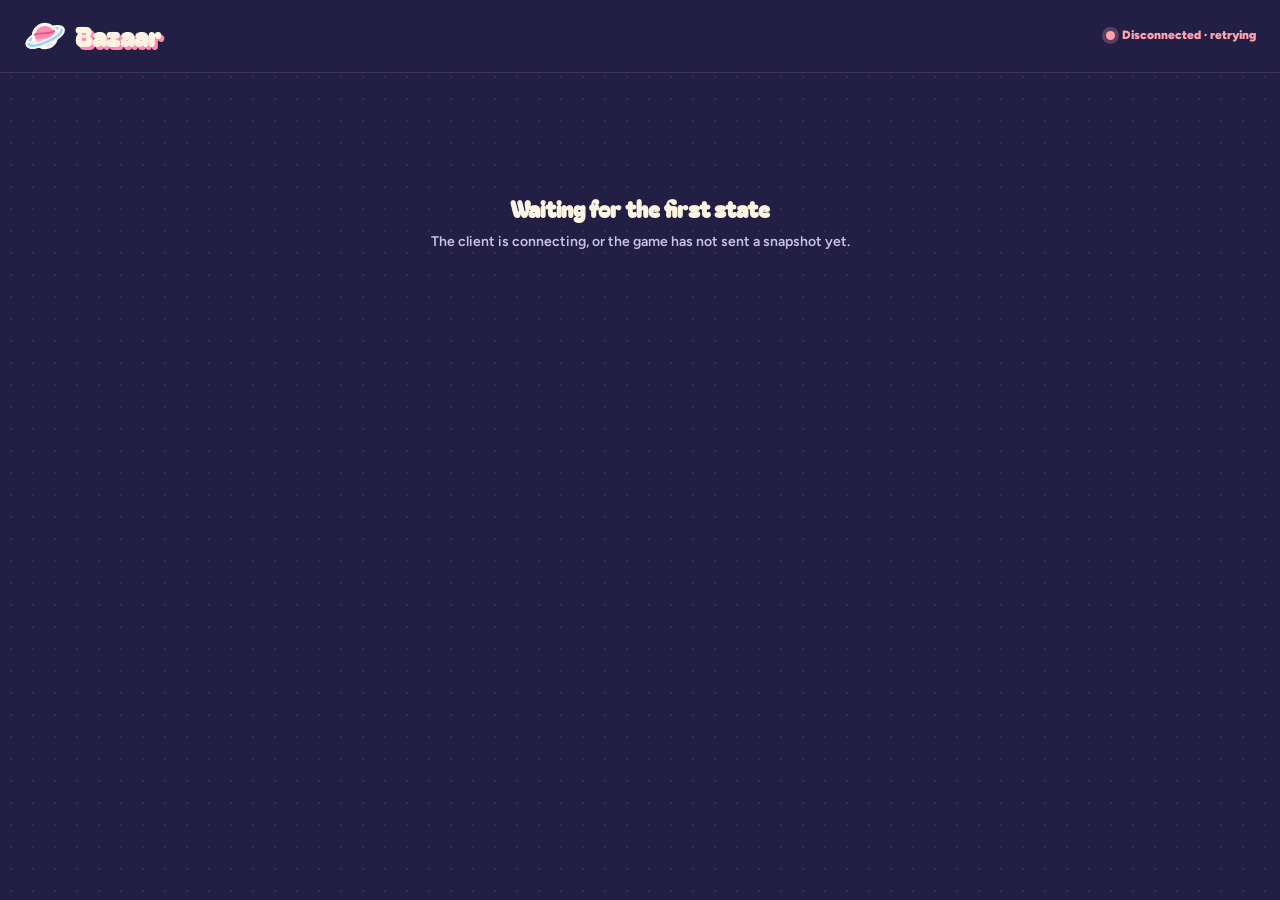
==== commit c41bb3e0: "feat: updated skin for dashboard" ====
--- a/bazaar/dashboard/index.html
+++ b/bazaar/dashboard/index.html
@@ -6,276 +6,509 @@
 <title>Bazaar dashboard</title>
 <!-- Fonts are a nicety: offline, the fallbacks in each stack take over. -->
 <link rel="preconnect" href="https://fonts.googleapis.com">
-<link href="https://fonts.googleapis.com/css2?family=IBM+Plex+Mono:wght@400;500&family=IBM+Plex+Sans:wght@400;500;600&family=Space+Grotesk:wght@500;600;700&display=swap" rel="stylesheet">
+<link href="https://fonts.googleapis.com/css2?family=Bagel+Fat+One&family=Figtree:wght@500;600;700;800;900&display=swap" rel="stylesheet">
 <style>
   :root {
     color-scheme: dark;
-    --page: #101112;
-    --bar: #141517;
-    --surface: #17181a;
-    --raised: #1d1f21;
-    --ink: #ecebe6;
-    --ink-2: #c9c7c0;
-    --ink-3: #a9a79f;
-    --muted: #8a887f;
-    --line: rgba(255, 255, 255, 0.07);
-    --line-soft: rgba(255, 255, 255, 0.05);
-    --track: rgba(255, 255, 255, 0.07);
-    --wash: rgba(255, 255, 255, 0.025);
+    --page: #221e44;
+    --dark: #2a2446;
+    --card: #fdf3e1;
+    --ink: #fdf3e1;
+    --ink-2: #c9c3e6;
+    --muted: #9891c4;
+    --card-ink: #2a2446;
+    --card-ink-2: #4d4670;
+    --card-muted: #655e87;
+    --line: #e2cfa8;
+    --track: rgba(253, 243, 225, 0.16);
 
     /* One colour per resource, everywhere on the page. */
-    --water: #4d9cf0;
-    --food: #3cc28f;
-    --components: #f08a4b;
+    --water: #5bb0f5;
+    --water-line: #1f6fb8;
+    --food: #6fd394;
+    --food-line: #2b7f45;
+    --components: #ffab5e;
+    --components-line: #b45510;
+    --rock: #b3a9d9;
 
     /* Status: only where the colour means good or bad, always with a symbol and a word. */
-    --good: #4cc35a;
-    --warning: #f2b84b;
-    --critical: #f06a5f;
-    --neutral: #a9a79f;
-
-    --display: "Space Grotesk", system-ui, -apple-system, "Segoe UI", sans-serif;
-    --body: "IBM Plex Sans", system-ui, -apple-system, "Segoe UI", sans-serif;
-    --mono: "IBM Plex Mono", ui-monospace, SFMono-Regular, Menlo, monospace;
+    --good: #9ee6b4;
+    --good-ink: #1c3a28;
+    --warning: #ffd35a;
+    --warning-ink: #4a3000;
+    --critical: #ffa3b1;
+    --critical-ink: #5a0f1f;
+    --neutral: #e2d8f5;
+    --neutral-ink: #2a2446;
+    --accent: #9fd4ff;
+    --pink: #ff8ab2;
+
+    --display: "Bagel Fat One", "Arial Rounded MT Bold", system-ui, sans-serif;
+    --body: "Figtree", system-ui, -apple-system, "Segoe UI", sans-serif;
   }
 
   * { box-sizing: border-box; }
+  [hidden] { display: none !important; }
   body {
     margin: 0;
-    background: var(--page);
+    min-height: 100vh;
     color: var(--ink);
-    font: 14px/1.45 var(--body);
-  }
-  main { max-width: 1440px; margin: 0 auto; padding: 28px 40px 40px; display: flex; flex-direction: column; gap: 24px; }
-  main.dimmed { opacity: 0.55; transition: opacity 0.3s; }
-  h2, h3 { margin: 0; font-family: var(--display); font-weight: 600; }
-  h2 { font-size: 18px; }
-  h3 { font-size: 15px; }
-  .display { font-family: var(--display); }
-  .mono { font-family: var(--mono); }
+    font: 600 14px/1.4 var(--body);
+    background-color: var(--page);
+    background-image: radial-gradient(rgba(253, 243, 225, 0.09) 1.3px, transparent 1.5px);
+    background-size: 22px 22px;
+  }
+  button { font: inherit; color: inherit; }
+  a { color: var(--accent); }
+  h2, h3 { margin: 0; font-family: var(--display); font-weight: 400; }
+  .display { font-family: var(--display); font-weight: 400; }
   .num { font-variant-numeric: tabular-nums; }
-  .label { font-size: 11px; letter-spacing: 0.08em; text-transform: uppercase; color: var(--muted); font-weight: 500; }
+  .nowrap { white-space: nowrap; }
   .muted { color: var(--muted); }
-  .dim { color: var(--ink-3); }
-  .empty { color: var(--muted); padding: 6px 0; font-size: 13px; }
+  .caption { font-size: 11px; letter-spacing: 0.1em; text-transform: uppercase; color: var(--muted); font-weight: 800; }
+  .caption.dark { color: var(--card-muted); }
+  .empty { color: var(--card-muted); font-size: 13px; font-weight: 700; }
 
   /* Tones: a class sets --tone, and badges, bars and text read it. */
-  .good { --tone: var(--good); }
-  .warning { --tone: var(--warning); }
-  .critical { --tone: var(--critical); }
-  .neutral, .muted-tone { --tone: var(--neutral); }
-
+  .good { --tone: var(--good); --tone-ink: var(--good-ink); }
+  .warning { --tone: var(--warning); --tone-ink: var(--warning-ink); }
+  .critical { --tone: var(--critical); --tone-ink: var(--critical-ink); }
+  .neutral { --tone: var(--neutral); --tone-ink: var(--neutral-ink); }
+  .accent { --tone: var(--accent); --tone-ink: var(--card-ink); }
+  .quiet { --tone: var(--card-muted); --tone-ink: var(--card-ink); }
+  .toned { color: var(--tone); }
   .badge {
-    display: inline-flex; align-items: center; gap: 6px;
-    padding: 3px 10px; border-radius: 999px; white-space: nowrap;
-    font-size: 12px; font-weight: 600;
-    color: var(--tone); background: color-mix(in srgb, var(--tone) 14%, transparent);
-  }
-  .toned { color: var(--tone); }
-
-  /* --- header ---------------------------------------------------------------- */
-  header { position: sticky; top: 0; z-index: 5; background: var(--bar); border-bottom: 1px solid var(--line); }
-  .bar {
-    max-width: 1440px; margin: 0 auto; min-height: 76px; padding: 10px 40px;
-    display: flex; flex-wrap: wrap; align-items: center; gap: 12px 40px;
-  }
-  .who { display: flex; flex-direction: column; gap: 2px; }
-  .who-line { display: flex; align-items: center; gap: 12px; }
-  .station { font-family: var(--display); font-size: 22px; font-weight: 600; line-height: 1.1; }
-  .specialty { color: var(--ink-2); background: var(--track); }
-  .progress { flex: 1 1 320px; min-width: 240px; display: flex; flex-direction: column; gap: 8px; }
-  .progress-line { display: flex; justify-content: space-between; align-items: baseline; gap: 12px; color: var(--ink-3); }
-  .progress-line b { color: var(--ink); font-family: var(--display); font-size: 16px; }
-  .world { display: flex; flex-direction: column; gap: 2px; align-items: flex-end; }
-  .live { display: inline-flex; align-items: center; gap: 8px; font-size: 13px; font-weight: 600; color: var(--tone); white-space: nowrap; }
-  .live .pulse { width: 10px; height: 10px; border-radius: 50%; background: var(--tone); box-shadow: 0 0 0 4px color-mix(in srgb, var(--tone) 20%, transparent); }
-
-  .track { height: 6px; border-radius: 3px; background: var(--track); overflow: hidden; }
-  .track > span { display: block; height: 100%; border-radius: inherit; background: var(--ink); }
-
-  /* --- verdict and outcome ----------------------------------------------------------- */
-  .verdict {
-    display: flex; align-items: center; gap: 16px; padding: 16px 20px; border-radius: 14px;
-    background: color-mix(in srgb, var(--tone) 8%, transparent);
-    border: 1px solid color-mix(in srgb, var(--tone) 35%, transparent);
-  }
-  .verdict .mark {
-    width: 36px; height: 36px; flex: none; border-radius: 50%;
-    display: flex; align-items: center; justify-content: center;
-    background: var(--tone); color: var(--page); font-weight: 700; font-size: 18px;
-  }
-  .verdict .words { display: flex; flex-direction: column; gap: 2px; flex: 1; min-width: 0; }
-  .verdict .title { font-family: var(--display); font-size: 18px; font-weight: 600; }
-  .verdict .body { color: var(--ink-2); }
-
-  /* --- cards ---------------------------------------------------------------------------- */
-  .card { background: var(--surface); border: 1px solid var(--line); border-radius: 16px; min-width: 0; }
-  .card.pad { padding: 22px; display: flex; flex-direction: column; gap: 14px; }
-  .card.alarm { border-color: color-mix(in srgb, var(--critical) 45%, transparent); }
-  .card-head { display: flex; align-items: center; gap: 8px; }
-  .card-head .badge { margin-left: auto; }
-  .card-title { font-family: var(--display); font-size: 16px; font-weight: 600; text-transform: capitalize; }
-  .big { display: flex; align-items: baseline; gap: 6px; }
-  .big .value { font-family: var(--display); font-size: 52px; font-weight: 600; line-height: 1; font-variant-numeric: tabular-nums; }
-  .facts { display: grid; gap: 8px; }
-  .facts.two { grid-template-columns: repeat(2, minmax(0, 1fr)); gap: 16px; margin-top: 8px; }
-  .facts.four { grid-template-columns: repeat(4, minmax(0, 1fr)); padding-top: 12px; border-top: 1px solid var(--line-soft); }
-  .fact { display: flex; flex-direction: column; gap: 2px; min-width: 0; }
-  .fact .v { font-weight: 600; font-variant-numeric: tabular-nums; }
-  .facts.two .fact .v { font-size: 16px; }
-  .fact .note { color: var(--muted); font-size: 12px; }
-  .alert { padding: 8px 12px; border-radius: 8px; font-size: 13px; font-weight: 600; color: var(--tone); background: color-mix(in srgb, var(--tone) 12%, transparent); }
-
-  .vitals { display: grid; gap: 24px; grid-template-columns: repeat(4, minmax(0, 1fr)); }
-  .lower { display: grid; gap: 24px; grid-template-columns: minmax(0, 1.45fr) minmax(0, 1fr); align-items: start; }
+    display: inline-flex; align-items: center; gap: 5px;
+    padding: 2px 9px; border-radius: 7px; white-space: nowrap;
+    font-size: 12px; font-weight: 900;
+    color: var(--tone-ink); background: var(--tone);
+    box-shadow: 0 2px 0 rgba(10, 8, 30, 0.28);
+  }
+  .card {
+    background: var(--card);
+    color: var(--card-ink);
+    border-radius: 16px;
+    box-shadow: 0 3px 0 rgba(10, 8, 30, 0.35), 0 12px 22px rgba(0, 0, 0, 0.3);
+  }
+  .btn {
+    min-height: 40px; padding: 0 16px;
+    display: inline-flex; align-items: center; gap: 8px;
+    border-radius: 999px; border: 0;
+    background: var(--dark); color: var(--card);
+    font-family: var(--body); font-size: 13px; font-weight: 800; cursor: pointer;
+    box-shadow: 0 3px 0 rgba(10, 8, 30, 0.35);
+  }
+  .btn:hover { filter: brightness(1.12); }
+  .link { background: none; border: 0; padding: 0; min-height: 0; color: var(--water-line); font-size: 12.5px; font-weight: 800; cursor: pointer; }
+  .link:hover { text-decoration: underline; }
+  :focus-visible { outline: 2px solid var(--accent); outline-offset: 3px; }
+
+  /* --- the tape ------------------------------------------------------------------- */
+  .tape { position: absolute; height: 19px; border-radius: 2px; background-image: repeating-linear-gradient(90deg, rgba(255,255,255,0.22) 0 5px, rgba(255,255,255,0) 5px 10px); pointer-events: none; }
+
+  /* --- planet icons: the illustrated stickers, borrowed at every size ------------------ */
+  .orbicon { display: inline-flex; flex: none; border-radius: 50%; border-style: solid; border-color: #fffaf0; overflow: hidden; box-shadow: 0 2px 4px rgba(20, 14, 50, 0.4); }
+  .orbicon svg { display: block; }
+  .orbicon.ocean, .home-orb.ocean, .planet-orb.ocean { background: var(--water); }
+  .orbicon.farm, .home-orb.farm, .planet-orb.farm { background: var(--food); }
+  .orbicon.forge, .home-orb.forge, .planet-orb.forge { background: var(--components); }
+  .orbicon.rock, .home-orb.rock, .planet-orb.rock { background: var(--rock); }
+  .dots { display: inline-flex; gap: 3px; }
+  .dot { display: inline-block; width: 7px; height: 7px; border-radius: 50%; flex: none; }
+  .dot.water { background: var(--water-line); } .dot.food { background: var(--food-line); } .dot.components { background: var(--components-line); }
+
+  /* --- header ---------------------------------------------------------------------- */
+  .topbar { position: sticky; top: 0; z-index: 5; background: var(--page); border-bottom: 1px solid rgba(253, 243, 225, 0.12); }
+  .bar { min-height: 72px; padding: 8px 24px; display: flex; flex-wrap: wrap; align-items: center; gap: 10px 22px; }
+  .wordmark { font-family: var(--display); font-size: 26px; color: var(--card); text-shadow: 2.5px 2.5px 0 var(--pink); }
+  .divider { width: 2px; height: 28px; border-radius: 1px; background: rgba(253, 243, 225, 0.18); }
+  .us { display: flex; align-items: center; gap: 9px; }
+  .us .id { font-family: var(--display); font-size: 18px; color: var(--card); }
+  .progress { flex: 1 1 280px; min-width: 220px; display: flex; align-items: center; gap: 12px; font-size: 12px; font-weight: 800; }
+  .progress b { color: var(--card); }
+  .track { position: relative; flex: 1; height: 0; border-top: 3px dashed var(--track); }
+  .track .fill { position: absolute; left: 0; top: -1.5px; height: 3px; border-radius: 2px; background: var(--warning); }
+  .track .marker { position: absolute; top: -10px; transform: translateX(-50%); filter: drop-shadow(0 2px 2px rgba(0,0,0,.45)); }
+  .track .flag { position: absolute; right: -2px; top: -13px; }
+  .live { display: inline-flex; align-items: center; gap: 7px; font-size: 12px; font-weight: 900; color: var(--tone); white-space: nowrap; }
+  .live .pulse { width: 9px; height: 9px; border-radius: 50%; background: var(--tone); box-shadow: 0 0 0 4px color-mix(in srgb, var(--tone) 25%, transparent); }
+  .verline { font-size: 12px; font-weight: 800; color: var(--muted); }
+
+  /* --- layout ------------------------------------------------------------------------ */
+  main, footer, .waiting { position: relative; z-index: 1; }
+  .layout {
+    display: grid;
+    grid-template-columns: clamp(270px, 22vw, 320px) minmax(0, 1fr) clamp(300px, 25vw, 356px);
+    grid-template-areas: "cargo center agent";
+    gap: 18px;
+    padding: 16px 24px 22px;
+    height: calc(100vh - 73px);
+  }
+  .layout.dimmed { opacity: 0.55; transition: opacity 0.3s; }
+  .cargo { grid-area: cargo; display: flex; flex-direction: column; gap: 14px; min-height: 0; overflow-y: auto; padding: 2px 3px; }
+  .center { grid-area: center; display: flex; flex-direction: column; gap: 12px; min-width: 0; min-height: 0; }
+  .agent { grid-area: agent; display: flex; flex-direction: column; min-height: 0; overflow-y: auto; }
   @media (max-width: 1180px) {
-    .vitals { grid-template-columns: repeat(2, minmax(0, 1fr)); }
-    .lower { grid-template-columns: minmax(0, 1fr); }
-  }
-  @media (max-width: 640px) {
-    header { position: static; }
-    main { padding: 16px; }
-    .bar { padding: 10px 16px; gap: 10px 20px; }
-    .vitals { grid-template-columns: minmax(0, 1fr); }
-  }
-
-  /* --- health and reserves -------------------------------------------------------------- */
-  .meter { height: 10px; border-radius: 5px; background: var(--track); overflow: hidden; }
-  .meter > span { display: block; height: 100%; border-radius: inherit; background: var(--tone); }
-  .dot { display: inline-block; width: 8px; height: 8px; border-radius: 50%; flex: none; }
-  .dot.lg { width: 10px; height: 10px; }
-  .dot.water { background: var(--water); }
-  .dot.food { background: var(--food); }
-  .dot.components { background: var(--components); }
-
-  .gauge { display: flex; flex-direction: column; gap: 6px; }
-  .gauge-head { display: flex; justify-content: space-between; align-items: baseline; }
-  .gauge-bar { position: relative; height: 10px; border-radius: 5px; background: var(--track); overflow: hidden; }
-  .gauge-bar .fill { position: absolute; inset: 0 auto 0 0; border-radius: inherit; background: var(--tone); }
-  .gauge-bar .notch { position: absolute; top: 0; bottom: 0; width: 2px; background: var(--surface); }
-  .gauge-scale { position: relative; height: 14px; font-size: 11px; color: var(--muted); }
+    .layout { grid-template-columns: minmax(0, 1fr) minmax(0, 1fr); grid-template-areas: "center center" "cargo agent"; height: auto; }
+    .cargo, .agent, .agent .grow { overflow: visible; }
+    .map { flex: none !important; height: clamp(320px, 60vw, 600px); }
+  }
+  @media (max-width: 760px) {
+    .layout { grid-template-columns: minmax(0, 1fr); grid-template-areas: "center" "cargo" "agent"; padding: 12px 16px 18px; gap: 16px; }
+    .topbar { position: static; }
+    .bar { padding: 10px 16px; gap: 8px 16px; }
+    .map { height: clamp(260px, 88vw, 520px); }
+    .inspector { flex-direction: column; align-items: stretch; gap: 10px; }
+    .inspector .who, .inspector .past { width: auto; }
+    .inspector .rule { display: none; }
+    .legend { justify-content: flex-start; }
+  }
+
+  /* --- verdict ------------------------------------------------------------------------- */
+  .verdict { position: relative; display: flex; align-items: center; gap: 14px; padding: 12px 20px; transform: rotate(-0.3deg); }
+  .verdict .mark { width: 34px; height: 34px; flex: none; border-radius: 50%; display: flex; align-items: center; justify-content: center; background: var(--dark); color: var(--tone); }
+  .verdict .words { display: flex; flex-direction: column; gap: 1px; min-width: 0; }
+  .verdict .title { font-family: var(--display); font-size: 17px; }
+  .verdict .body { font-size: 13px; font-weight: 700; color: var(--card-ink-2); }
+
+  /* --- the map: a fixed 720x600 stage, scaled to fit ------------------------------------- */
+  .map { position: relative; flex: 1 1 auto; min-height: 300px; }
+  .stage { position: absolute; left: 50%; top: 50%; width: 720px; height: 600px; transform: translate(-50%, -50%) scale(var(--s, 1)); }
+  .stage > * { position: absolute; }
+  .stagestars { left: 0; top: 0; width: 720px; height: 600px; pointer-events: none; }
+  .stagestars .tw { animation: twinkle 2.6s ease-in-out infinite alternate; }
+  .lanes { left: 0; top: 0; width: 720px; height: 600px; overflow: visible; pointer-events: none; }
+  .planets { left: 0; top: 0; width: 720px; height: 600px; pointer-events: none; }
+  .planets .planet { pointer-events: auto; }
+  .lanes .flow { animation: flow 1.3s linear infinite; }
+  .ships { left: 0; top: 0; width: 720px; height: 600px; pointer-events: none; }
+  .ship { position: absolute; left: 0; top: 0; width: 26px; height: 15px; offset-rotate: auto; animation: fly 3.5s linear 1 both; filter: drop-shadow(1px 0 0 #fffaf0) drop-shadow(-1px 0 0 #fffaf0) drop-shadow(0 1px 0 #fffaf0) drop-shadow(0 -1px 0 #fffaf0) drop-shadow(0 2px 2px rgba(0,0,0,.5)); }
+  .ship.still { animation: none; offset-distance: 50%; }
+  /* Labels keep a readable size when the stage shrinks. */
+  .scaled-text { font-size: calc(12px / max(var(--s, 1), 0.75)); }
+
+  .orbit { fill: none; }
+  .home-halo { left: 200px; top: 140px; width: 320px; height: 320px; border-radius: 50%; pointer-events: none; --halo: 91, 176, 245; background: radial-gradient(circle closest-side, rgba(var(--halo), 0) 60%, rgba(var(--halo), 0.35) 68%, rgba(var(--halo), 0) 88%); }
+  .home-halo.farm { --halo: 111, 211, 148; } .home-halo.forge { --halo: 255, 171, 94; } .home-halo.rock { --halo: 179, 169, 217; }
+  .home-alarm { left: 188px; top: 128px; width: 344px; height: 344px; border-radius: 50%; pointer-events: none; background: radial-gradient(circle closest-side, rgba(255,138,178,0) 58%, rgba(255,138,178,.45) 72%, rgba(255,138,178,0) 90%); animation: alarm 1.7s ease-in-out infinite; }
+  .home-sel { left: 208px; top: 148px; width: 304px; height: 304px; border-radius: 50%; border: 2px dashed rgba(253,243,225,0.7); pointer-events: none; }
+  .home-ring { left: 220px; top: 160px; width: 280px; height: 280px; overflow: visible; pointer-events: none; }
+  .home-ring .arc { stroke: var(--tone); transition: stroke-dasharray 0.6s ease; }
+  .home-btn { left: 256px; top: 196px; width: 208px; height: 208px; padding: 0; border: 8px solid #fffaf0; border-radius: 50%; background: none; cursor: pointer; box-shadow: 0 6px 0 rgba(10,8,30,.45), 0 16px 30px rgba(0,0,0,.4); }
+  .home-btn:focus-visible { outline-offset: 8px; }
+  .home-btn svg { width: 100%; height: 100%; display: block; }
+  .home-tag { left: 360px; top: 118px; transform: translate(-50%, -100%); display: flex; flex-direction: column; align-items: center; padding: 7px 13px 5px; border-radius: 8px; pointer-events: none; }
+  .home-tag .dot { position: absolute; left: 50%; top: -6px; width: 12px; height: 12px; margin-left: -6px; border-radius: 50%; background: var(--pink); box-shadow: inset -2px -2px 0 rgba(0,0,0,.2), 0 2px 2px rgba(0,0,0,.3); }
+  .home-tag .k { font-size: 9.5px; font-weight: 900; letter-spacing: 0.12em; color: var(--card-muted); }
+  .home-tag .n { font-family: var(--display); font-size: 15px; }
+  .home-chip { left: 214px; top: 350px; display: flex; align-items: center; gap: 8px; padding: 6px 12px 6px 8px; border-radius: 999px; box-shadow: 0 3px 0 rgba(10,8,30,.4), 0 8px 14px rgba(0,0,0,.3); pointer-events: none; }
+  .home-chip svg { flex: none; }
+  .home-chip .v { font-family: var(--display); font-size: 19px; color: var(--tone-ink); }
+  .home-chip .of { font-size: 11px; font-weight: 800; color: var(--card-muted); }
+  .home-label { left: 360px; top: 424px; transform: translateX(-50%); display: flex; flex-direction: column; align-items: center; line-height: 1.3; pointer-events: none; white-space: nowrap; }
+  .home-label .n { font-family: var(--display); font-size: 15px; color: var(--card); }
+  .home-label .w { font-size: 12px; font-weight: 800; color: var(--accent); }
+
+  .planet { position: absolute; padding: 0; border: 5px solid #fffaf0; border-radius: 50%; background: none; cursor: pointer; box-shadow: 0 4px 0 rgba(10,8,30,.45), 0 10px 18px rgba(0,0,0,.35); }
+  .planet:focus-visible { outline-offset: 8px; border-radius: 50%; }
+  .planet svg { width: 100%; height: 100%; display: block; }
+  .ping { position: absolute; inset: -6px; border-radius: 50%; border: 2.5px solid var(--accent); animation: ping 2.2s ease-out infinite; }
+  .sel-ring { position: absolute; inset: -9px; border-radius: 50%; border: 2px dashed var(--card); }
+  .plabel { position: absolute; left: 50%; transform: translateX(-50%); display: flex; align-items: center; gap: 7px; padding: 4px 11px 4px 8px; border-radius: 8px; box-shadow: 0 2px 0 rgba(10,8,30,.4); white-space: nowrap; pointer-events: none; }
+  .plabel.below { top: calc(100% + 8px); }
+  .plabel.above { bottom: calc(100% + 8px); }
+  .plabel .bullet { flex: none; width: 7px; height: 7px; border-radius: 50%; background: var(--dark); }
+  .plabel .cols { display: flex; flex-direction: column; line-height: 1.15; }
+  .plabel .pline { display: inline-flex; align-items: center; gap: 5px; }
+  .plabel .pid { font-family: var(--display); font-size: 14px; }
+  .plabel .rel { font-size: 12px; font-weight: 800; color: var(--card-muted); }
+  .plabel.compact .rel { display: none; }
+
+  /* --- inspector and legend ---------------------------------------------------------------- */
+  .inspector { min-height: 78px; padding: 11px 20px; display: flex; align-items: center; gap: 14px; transform: rotate(0.3deg); }
+  .inspector .who { width: 188px; flex: none; display: flex; align-items: center; gap: 10px; }
+  .inspector .name { font-family: var(--display); font-size: 17px; line-height: 1.3; }
+  .inspector .tags { display: flex; flex-wrap: wrap; gap: 2px 10px; font-size: 12px; font-weight: 800; color: var(--card-muted); }
+  .inspector .tags span { display: inline-flex; align-items: center; gap: 5px; }
+  .inspector .tags b { font-weight: 900; color: var(--card-ink-2); }
+  .inspector .rule { width: 0; height: 44px; flex: none; border-left: 2px dashed var(--line); }
+  .inspector .now { flex: 1; min-width: 0; display: flex; flex-direction: column; gap: 4px; }
+  /* Single line, always: a count going from one digit to two must not be what
+     decides the bar's height.  There is room for it; ellipsis is only a
+     backstop for whatever number someday does not fit. */
+  .inspector .now .t { display: block; overflow: hidden; text-overflow: ellipsis; white-space: nowrap; font-family: var(--display); font-size: 15px; color: var(--tone-ink); }
+  .inspector .terms { display: flex; flex-wrap: wrap; align-items: center; gap: 2px 12px; font-size: 13px; font-weight: 800; }
+  /* The one dynamic count in this row: give it room to shrink and ellipsize on
+     its own, rather than let its own wrapping change the bar's height. The
+     terms chips beside it (a fixed "we get / we give") keep their own size. */
+  .inspector .terms .muted { flex: 1 1 auto; min-width: 0; overflow: hidden; text-overflow: ellipsis; white-space: nowrap; }
+  .inspector .past { width: 128px; flex: none; display: flex; flex-direction: column; line-height: 1.25; }
+  .inspector .past .v { font-family: var(--display); font-size: 18px; }
+  .legend { display: flex; flex-wrap: wrap; justify-content: center; align-items: center; gap: 6px 20px; font-size: 12px; font-weight: 700; color: var(--ink-2); }
+  .legend > span { display: inline-flex; align-items: center; gap: 7px; }
+
+  /* --- bundles of resources ------------------------------------------------------------------ */
+  .bundle { display: inline-flex; flex-wrap: wrap; align-items: center; gap: 4px 10px; }
+  .chip { display: inline-flex; align-items: center; gap: 5px; white-space: nowrap; }
+  .chip b { font-weight: 900; font-variant-numeric: tabular-nums; }
+  .chip .name { color: var(--card-muted); }
+  .chip.boxed { padding: 2px 9px; border-radius: 7px; background: #f3e3c6; font-size: 13px; }
+
+  /* --- cargo hold ------------------------------------------------------------------------------ */
+  .cargo-head { display: flex; justify-content: space-between; align-items: baseline; padding: 0 5px; }
+  .cargo-head .title { font-family: var(--display); font-size: 17px; color: var(--card); }
+  .cargo-head .sub { font-size: 12px; font-weight: 800; color: var(--ink-2); }
+  .res { position: relative; padding: 13px 15px 11px; display: flex; flex-direction: column; gap: 7px; flex: none; }
+  .res[data-resource="water"] { transform: rotate(-0.6deg); } .res[data-resource="water"] .tape { background-color: rgba(255,138,178,0.82); }
+  .res[data-resource="food"] { transform: rotate(0.5deg); } .res[data-resource="food"] .tape { background-color: rgba(120,220,180,0.82); }
+  .res[data-resource="components"] { transform: rotate(-0.4deg); } .res[data-resource="components"] .tape { background-color: rgba(255,214,90,0.85); }
+  .res .tape { left: 50%; top: -9px; width: 74px; transform: translateX(-50%) rotate(-3deg); }
+  .res-head { display: flex; align-items: center; gap: 9px; }
+  .res-head .badge { margin-left: auto; }
+  .res-name { font-family: var(--display); font-size: 18px; }
+  .res-star { display: inline-flex; align-items: center; gap: 4px; font-size: 12px; font-weight: 900; color: #8a5a00; }
+  .amount-row { display: flex; align-items: baseline; justify-content: space-between; gap: 8px; }
+  .amount { font-family: var(--display); font-size: 32px; line-height: 1; font-variant-numeric: tabular-nums; }
+  .amount-note { font-size: 12.5px; font-weight: 700; color: var(--card-muted); }
+  .net { font-size: 13px; font-weight: 900; color: var(--card-ink-2); }
+  .gauge { display: flex; flex-direction: column; gap: 4px; }
+  .gauge-head { display: flex; justify-content: space-between; align-items: baseline; font-size: 13px; font-weight: 800; }
+  .gauge-bar { position: relative; height: 14px; border-radius: 999px; background: #eadbbd; overflow: hidden; }
+  .gauge-bar .fill { position: absolute; inset: 0 auto 0 0; border-radius: inherit; background-image: repeating-linear-gradient(-45deg, var(--tone) 0 6px, color-mix(in srgb, var(--tone) 82%, black) 6px 12px); }
+  .gauge-bar .notch { position: absolute; top: 0; bottom: 0; width: 2px; background: rgba(42,36,70,.55); }
+  .gauge-scale { position: relative; height: 13px; font-size: 10.5px; line-height: 13px; font-weight: 800; color: var(--card-muted); }
   .gauge-scale span { position: absolute; transform: translateX(-50%); }
   .gauge-scale span:first-child { transform: none; }
   .gauge-scale span:last-child { transform: none; right: 0; }
-
   .spark-wrap { position: relative; }
-  .spark { display: block; width: 100%; height: 56px; overflow: visible; }
-  .spark-empty { height: 56px; display: flex; align-items: center; color: var(--muted); font-size: 12px; }
-  .tooltip {
-    position: absolute; pointer-events: none; z-index: 3;
-    background: var(--raised); border: 1px solid var(--line); border-radius: 6px;
-    padding: 4px 8px; font-size: 12px; white-space: nowrap; box-shadow: 0 4px 14px rgba(0, 0, 0, 0.4);
-  }
-
-  /* --- resource amounts ---------------------------------------------------------------- */
-  .bundle { display: inline-flex; flex-wrap: wrap; align-items: center; gap: 6px 10px; }
-  .chip { display: inline-flex; align-items: center; gap: 6px; white-space: nowrap; }
-  .chip b { font-weight: 600; font-variant-numeric: tabular-nums; }
-  .chip .name { color: var(--ink-2); }
-  .chip.boxed { padding: 2px 9px; border-radius: 8px; background: var(--line-soft); font-size: 13px; }
-  .arrow { flex: none; color: var(--muted); }
-
-  /* --- agent activity ------------------------------------------------------------------- */
-  .panel-head { padding: 20px 22px 16px; display: flex; flex-direction: column; gap: 14px; border-bottom: 1px solid var(--line); }
-  .panel-top { display: flex; justify-content: space-between; align-items: flex-start; gap: 16px; }
-  .panel-top .sub { color: var(--ink-3); font-size: 13px; }
-  .slots-used { display: flex; flex-direction: column; align-items: flex-end; gap: 4px; flex: none; }
-  .slots-used .track { width: 140px; height: 4px; }
-  .slots-used .track > span { background: var(--ink-3); }
-  .tally { display: flex; flex-wrap: wrap; gap: 8px; }
-  /* A busy agent decides dozens of things a minute; keep the page's shape. */
-  .feed { max-height: 760px; overflow-y: auto; }
-  .tick-head {
-    position: sticky; top: 0; z-index: 1;
-    padding: 10px 22px; display: flex; gap: 10px; align-items: baseline;
-    background: color-mix(in srgb, var(--surface) 92%, white); border-bottom: 1px solid var(--line-soft);
-  }
-  .tick-head .right { margin-left: auto; color: var(--muted); font-size: 12px; }
-  .act { padding: 14px 22px; display: flex; gap: 16px; align-items: flex-start; border-bottom: 1px solid var(--line-soft); }
-  .act .state { width: 96px; flex: none; }
-  .act .what { flex: 1; min-width: 0; display: flex; flex-direction: column; gap: 6px; }
-  .act .line { display: flex; flex-wrap: wrap; align-items: center; gap: 8px 10px; }
-  .kind {
-    font-family: var(--mono); font-size: 11px; letter-spacing: 0.06em; text-transform: uppercase;
-    padding: 2px 7px; border-radius: 6px; border: 1px solid rgba(255, 255, 255, 0.14); color: var(--ink-2);
-  }
-  .act .who { font-weight: 600; }
-  .act .why { color: var(--ink-3); font-size: 13px; }
-  .act .detail { font-size: 12px; font-weight: 500; color: var(--tone); overflow-wrap: anywhere; }
-  .act .score { width: 56px; flex: none; display: flex; flex-direction: column; align-items: flex-end; }
-  .act .score .v { font-family: var(--display); font-size: 16px; font-weight: 600; font-variant-numeric: tabular-nums; }
-  .rid { color: var(--muted); font-family: var(--mono); font-size: 11px; overflow-wrap: anywhere; }
-  .word { color: var(--muted); font-size: 13px; }
-
-  /* --- market ---------------------------------------------------------------------------- */
-  .market { display: flex; flex-direction: column; }
-  .market section { padding: 18px 22px; display: flex; flex-direction: column; gap: 10px; border-bottom: 1px solid var(--line); }
-  .market section:first-child { padding-top: 20px; }
-  .market section:last-child { border-bottom: 0; padding-bottom: 20px; }
-  .section-head { display: flex; justify-content: space-between; align-items: baseline; gap: 12px; }
-  .section-head > h2, .section-head > h3, .section-head > span { white-space: nowrap; }
-  .section-head .dim { font-size: 13px; }
-  .offer-card {
-    padding: 14px 16px; border-radius: 12px; background: var(--raised); border: 1px solid var(--line-soft);
-    display: flex; flex-direction: column; gap: 10px;
-  }
-  .offer-card .top { display: flex; align-items: baseline; gap: 8px; }
-  .offer-card .top .left { margin-left: auto; font-size: 12px; font-weight: 600; }
-  .offer-card .sides { display: grid; grid-template-columns: repeat(2, minmax(0, 1fr)); gap: 12px; }
-  .offer-card .sides .chip { font-size: 15px; }
-  .row { display: flex; align-items: center; gap: 10px; padding: 8px 0; border-top: 1px solid var(--line-soft); font-size: 13px; }
-  .row .end { margin-left: auto; font-size: 12px; white-space: nowrap; }
-  .row .tick { width: 44px; flex: none; color: var(--muted); font-family: var(--mono); font-size: 12px; }
-  .row .with { width: 64px; flex: none; font-weight: 600; overflow: hidden; text-overflow: ellipsis; white-space: nowrap; }
-  .slotbar { display: flex; gap: 2px; flex: none; }
-  .slotbar span { flex: 1; min-width: 2px; height: 8px; border-radius: 2px; background: var(--track); }
-  .slotbar span.on { background: var(--ink); }
-  .stack { display: flex; height: 10px; border-radius: 5px; overflow: hidden; gap: 2px; background: var(--track); }
-  .legend { display: flex; flex-wrap: wrap; gap: 6px 16px; font-size: 12px; color: var(--ink-3); }
-  .legend b { color: var(--ink); font-variant-numeric: tabular-nums; }
-  .swatch { display: inline-block; width: 8px; height: 8px; border-radius: 2px; margin-right: 6px; }
-
-  /* --- history table --------------------------------------------------------------------- */
-  details.card { padding: 16px 22px; }
-  details summary { cursor: pointer; font-family: var(--display); font-weight: 600; }
-  details[open] summary { margin-bottom: 10px; }
-  .scroll { overflow-x: auto; max-height: 420px; overflow-y: auto; }
-  table { width: 100%; border-collapse: collapse; font-size: 13px; }
-  th { text-align: right; font-weight: 500; color: var(--muted); font-size: 11px; text-transform: uppercase; letter-spacing: 0.06em;
-       padding: 6px 8px; border-bottom: 1px solid var(--line); position: sticky; top: 0; background: var(--surface); }
-  td { text-align: right; padding: 5px 8px; border-bottom: 1px solid var(--line-soft); font-variant-numeric: tabular-nums; }
-
-  .waiting { text-align: center; padding: 80px 16px; color: var(--ink-3); }
-  .waiting b { display: block; color: var(--ink); font-family: var(--display); font-size: 20px; margin-bottom: 6px; }
-  footer { max-width: 1440px; margin: 0 auto; padding: 0 40px 24px; color: var(--muted); font-size: 12px; }
+  .spark { display: block; width: 100%; height: 26px; overflow: visible; }
+  .spark-empty { height: 26px; display: flex; align-items: center; color: var(--card-muted); font-size: 12px; font-weight: 700; }
+  .tooltip { position: absolute; pointer-events: none; z-index: 3; background: var(--dark); color: var(--card); border-radius: 6px; padding: 3px 8px; font-size: 12px; font-weight: 800; white-space: nowrap; }
+  .minis { display: grid; grid-template-columns: repeat(4, minmax(0, 1fr)); gap: 6px; padding-top: 7px; border-top: 2px dashed var(--line); line-height: 1.2; }
+  .minis .k { font-size: 10px; font-weight: 900; letter-spacing: 0.08em; color: var(--card-muted); }
+  .minis .v { font-family: var(--display); font-size: 16px; }
+  .alert { padding: 6px 10px; border-radius: 8px; font-size: 12px; font-weight: 900; color: var(--tone-ink); background: var(--tone); }
+
+  /* --- agent panel --------------------------------------------------------------------------- */
+  .agent-head { display: flex; align-items: center; gap: 12px; }
+  .agent section { padding: 15px 18px; display: flex; flex-direction: column; gap: 10px; border-bottom: 2px dashed var(--line); }
+  .agent section:first-child { padding-top: 18px; gap: 12px; }
+  .agent section:last-child { border-bottom: 0; }
+  /* Highlights give way first, so the tick strip below them always shows. */
+  .agent .grow { flex: 1 1 auto; min-height: 0; overflow-y: auto; gap: 9px; }
+  .row-between { display: flex; justify-content: space-between; align-items: center; gap: 12px; }
+  .headline { font-family: var(--display); font-size: 21px; line-height: 1.2; }
+  .goal { display: flex; gap: 10px; align-items: center; padding: 7px 10px; border-radius: 12px; background: #f3e3c6; }
+  .goal.buy { background: #fff0b8; }
+  .goal .txt { display: flex; flex-direction: column; gap: 1px; min-width: 0; }
+  .goal .row1 { display: flex; align-items: center; gap: 8px; }
+  .goal .verb { padding: 0 7px; border-radius: 5px; font-size: 11px; font-weight: 900; letter-spacing: 0.08em; background: var(--neutral); color: var(--neutral-ink); }
+  .goal .verb.buy { background: var(--warning); color: var(--warning-ink); }
+  .goal .res-word { font-family: var(--display); font-size: 15px; }
+  .goal .text { font-size: 12.5px; font-weight: 700; color: var(--card-ink-2); }
+  .stats { display: grid; grid-template-columns: repeat(3, minmax(0, 1fr)); gap: 10px; }
+  .stat { display: flex; flex-direction: column; line-height: 1.2; }
+  .stat .v { font-family: var(--display); font-size: 27px; color: var(--tone-ink); }
+  .stat .k { font-size: 12px; font-weight: 800; color: var(--card-muted); }
+  .problem { padding: 7px 12px; border-radius: 10px; font-size: 12.5px; font-weight: 800; color: var(--tone-ink); background: var(--tone); }
+  .event { display: flex; align-items: center; gap: 10px; font-size: 13px; font-weight: 700; }
+  .event .icon { flex: none; width: 26px; height: 26px; border-radius: 50%; display: flex; align-items: center; justify-content: center; color: var(--tone-ink); background: var(--tone); box-shadow: 0 1px 0 rgba(42,36,70,.3); }
+  .event .text { flex: 1; min-width: 0; color: var(--card-ink); }
+  .event .t { font-size: 11px; font-weight: 900; color: var(--card-muted); }
+  .strip { position: relative; height: 48px; display: flex; gap: 4px; }
+  .strip .base { position: absolute; left: 0; right: 0; top: 23px; height: 2px; background: var(--line); }
+  .strip .col { flex: 1; display: flex; flex-direction: column; align-items: center; }
+  .strip .up, .strip .down { height: 24px; display: flex; }
+  .strip .up { align-items: flex-end; } .strip .down { align-items: flex-start; }
+  .strip .up span, .strip .down span { display: block; width: 10px; max-width: 100%; }
+  .strip .up span { background: var(--food-line); border-radius: 3px 3px 0 0; }
+  .strip .down span { background: #e0485f; border-radius: 0 0 3px 3px; }
+  .swatch { display: inline-block; width: 9px; height: 9px; border-radius: 3px; margin-right: 4px; }
+
+  /* --- the full action log ------------------------------------------------------------------- */
+  dialog.log { width: min(780px, calc(100vw - 32px)); max-height: min(82vh, 900px); padding: 0; border: 0; border-radius: 18px; color: var(--card-ink); background: var(--card); display: none; flex-direction: column; overflow: hidden; box-shadow: 0 16px 40px rgba(0,0,0,.5); }
+  dialog.log[open] { display: flex; }
+  dialog.log::backdrop { background: rgba(20, 16, 46, 0.68); }
+  .log-head { display: flex; align-items: center; gap: 12px; padding: 14px 18px 12px 22px; border-bottom: 2px dashed var(--line); }
+  .log-head .sub { flex: 1; color: var(--card-muted); font-size: 12.5px; font-weight: 800; }
+  .log-body { flex: 1; min-height: 0; overflow-y: auto; }
+  .tick-head { position: sticky; top: 0; z-index: 1; padding: 8px 22px; display: flex; gap: 10px; align-items: baseline; background: #f3e3c6; border-bottom: 1px solid var(--line); }
+  .tick-head .right { margin-left: auto; color: var(--card-muted); font-size: 12px; font-weight: 800; }
+  .act { padding: 12px 22px; display: flex; gap: 16px; align-items: flex-start; border-bottom: 1px dashed var(--line); }
+  .act .state { width: 88px; flex: none; }
+  .act .what { flex: 1; min-width: 0; display: flex; flex-direction: column; gap: 5px; }
+  .act .line { display: flex; flex-wrap: wrap; align-items: center; gap: 6px 10px; }
+  .act .kind { font-size: 11px; font-weight: 900; letter-spacing: 0.04em; text-transform: uppercase; padding: 2px 7px; border-radius: 6px; background: var(--dark); color: var(--card); }
+  .act .who { font-weight: 900; }
+  .act .why { color: var(--card-ink-2); font-size: 13px; font-weight: 700; }
+  .act .detail { font-size: 12px; font-weight: 800; color: var(--tone-ink); overflow-wrap: anywhere; }
+  .act .score { width: 52px; flex: none; text-align: right; font-family: var(--display); font-variant-numeric: tabular-nums; }
+  .rid { color: var(--card-muted); font-size: 11px; font-weight: 700; overflow-wrap: anywhere; }
+  .arrow { flex: none; color: var(--card-muted); }
+
+  .waiting { text-align: center; padding: 120px 16px; color: var(--ink-2); }
+  .waiting b { display: block; color: var(--card); font-family: var(--display); font-size: 22px; margin-bottom: 8px; }
+  footer { padding: 0 24px 12px; color: var(--muted); font-size: 12px; font-weight: 700; }
+
+  @keyframes fly { 0% { offset-distance: 0%; opacity: 0; } 12% { opacity: 1; } 85% { opacity: 1; } 100% { offset-distance: 100%; opacity: 0; } }
+  @keyframes ping { 0% { transform: scale(1); opacity: 0.9; } 100% { transform: scale(1.55); opacity: 0; } }
+  @keyframes flow { to { stroke-dashoffset: -20; } }
+  @keyframes alarm { 0%, 100% { opacity: 0.35; } 50% { opacity: 1; } }
+  @keyframes twinkle { from { opacity: 0.45; } to { opacity: 1; } }
+  @media (prefers-reduced-motion: reduce) {
+    .stagestars .tw, .lanes .flow, .ping, .home-alarm { animation: none; }
+  }
 </style>
 </head>
 <body>
-<header><div class="bar" id="bar"></div></header>
-<main id="main">
-  <div class="waiting" id="waiting"><b>Waiting for the first state</b>The client is connecting, or the game has not sent a snapshot yet.</div>
-  <div id="content" hidden style="display: contents">
-    <section id="verdict"></section>
-    <section class="vitals" id="vitals"></section>
-    <section class="lower">
-      <article class="card" id="actions"></article>
-      <article class="card market" id="market"></article>
-    </section>
-    <details class="card" id="history"></details>
+
+<svg width="0" height="0" style="position: absolute" aria-hidden="true">
+<defs>
+<symbol id="c-ocean" viewBox="0 0 100 100">
+<path d="M8 16 C22 8 36 12 46 7" fill="none" stroke="#8fcbff" stroke-linecap="round" vector-effect="non-scaling-stroke"></path>
+<path d="M16 30 C22 17 42 15 50 23 C58 31 52 42 42 44 C32 46 30 57 21 55 C11 53 11 40 16 30 Z" fill="#a8daff" stroke="#2f7fcf" stroke-linejoin="round" vector-effect="non-scaling-stroke"></path>
+<path d="M23 33 C27 25 39 23 43 29 C46 34 39 37 33 38 C27 39 21 41 23 33 Z" fill="none" stroke="#6fb4f0" vector-effect="non-scaling-stroke"></path>
+<path d="M57 58 C65 49 82 53 87 63 C91 73 81 85 70 82 C61 80 66 72 57 70 C51 68 51 62 57 58 Z" fill="#a8daff" stroke="#2f7fcf" stroke-linejoin="round" vector-effect="non-scaling-stroke"></path>
+<path d="M63 62 C69 58 78 61 80 67 C82 73 76 77 70 75 C66 74 68 69 63 67 Z" fill="none" stroke="#6fb4f0" vector-effect="non-scaling-stroke"></path>
+<ellipse cx="32" cy="77" rx="8" ry="4.5" fill="#a8daff" stroke="#2f7fcf" vector-effect="non-scaling-stroke"></ellipse>
+<path d="M68 16 C76 19 82 25 85 33" fill="none" stroke="#8fcbff" stroke-linecap="round" vector-effect="non-scaling-stroke"></path>
+<path d="M-10 -10 H110 V110 H-10 Z M-14 40 A54 54 0 1 0 94 40 A54 54 0 1 0 -14 40 Z" fill="#1d3f7a" fill-opacity="0.2" fill-rule="evenodd"></path>
+<ellipse cx="30" cy="21" rx="10" ry="5" transform="rotate(-32 30 21)" fill="#ffffff" fill-opacity="0.8"></ellipse>
+</symbol>
+<symbol id="c-farm" viewBox="0 0 100 100">
+<path d="M-5 58 C14 50 30 66 50 58 S86 48 105 56" fill="none" stroke="#2f9e5e" stroke-linecap="round" vector-effect="non-scaling-stroke"></path>
+<path d="M20 24 C26 17 37 19 38 27 C39 35 29 38 24 34 C19 31 16 28 20 24 Z" fill="#cbf6d8" stroke="#3a9e63" vector-effect="non-scaling-stroke"></path>
+<path d="M55 28 C60 23 69 26 69 33 C69 40 60 42 57 38 C54 35 52 31 55 28 Z" fill="#cbf6d8" stroke="#3a9e63" vector-effect="non-scaling-stroke"></path>
+<path d="M38 42 C42 39 49 41 49 46 C49 51 43 52 40 49 C37 47 36 44 38 42 Z" fill="#cbf6d8" stroke="#3a9e63" vector-effect="non-scaling-stroke"></path>
+<path d="M26 76 C31 71 40 72 41 78 C42 84 34 87 30 84 C26 82 23 79 26 76 Z" fill="#cbf6d8" stroke="#3a9e63" vector-effect="non-scaling-stroke"></path>
+<path d="M64 74 C69 69 78 71 78 77 C78 83 70 85 66 81 C63 79 62 76 64 74 Z" fill="#cbf6d8" stroke="#3a9e63" vector-effect="non-scaling-stroke"></path>
+<circle cx="80" cy="44" r="4.5" fill="#cbf6d8" stroke="#3a9e63" vector-effect="non-scaling-stroke"></circle>
+<path d="M-10 -10 H110 V110 H-10 Z M-14 40 A54 54 0 1 0 94 40 A54 54 0 1 0 -14 40 Z" fill="#1d5a3a" fill-opacity="0.2" fill-rule="evenodd"></path>
+<ellipse cx="30" cy="21" rx="10" ry="5" transform="rotate(-32 30 21)" fill="#ffffff" fill-opacity="0.8"></ellipse>
+</symbol>
+<symbol id="c-forge" viewBox="0 0 100 100">
+<path d="M-5 28 C15 22 35 34 55 28 S90 22 105 28 L105 40 C85 46 70 36 50 42 S15 46 -5 40 Z" fill="#f07c2e" stroke="#c95a1a" stroke-linejoin="round" vector-effect="non-scaling-stroke"></path>
+<path d="M-5 62 C20 56 35 68 55 62 S88 56 105 62 L105 72 C85 78 65 68 45 74 S10 76 -5 72 Z" fill="#f07c2e" stroke="#c95a1a" stroke-linejoin="round" vector-effect="non-scaling-stroke"></path>
+<path d="M10 16 C24 12 40 18 56 14" fill="none" stroke="#ffe3c0" stroke-linecap="round" vector-effect="non-scaling-stroke"></path>
+<path d="M28 51 C42 47 60 53 80 49" fill="none" stroke="#ffe3c0" stroke-linecap="round" vector-effect="non-scaling-stroke"></path>
+<path d="M18 86 C32 82 48 88 66 84" fill="none" stroke="#ffe3c0" stroke-linecap="round" vector-effect="non-scaling-stroke"></path>
+<path d="M-10 -10 H110 V110 H-10 Z M-14 40 A54 54 0 1 0 94 40 A54 54 0 1 0 -14 40 Z" fill="#7a2e0a" fill-opacity="0.18" fill-rule="evenodd"></path>
+<ellipse cx="30" cy="21" rx="10" ry="5" transform="rotate(-32 30 21)" fill="#ffffff" fill-opacity="0.75"></ellipse>
+</symbol>
+<symbol id="c-rock" viewBox="0 0 100 100">
+<circle cx="30" cy="34" r="10" fill="#8f84c4" stroke="#6d62a3" vector-effect="non-scaling-stroke"></circle>
+<circle cx="66" cy="24" r="6" fill="#8f84c4" stroke="#6d62a3" vector-effect="non-scaling-stroke"></circle>
+<circle cx="58" cy="60" r="13" fill="#8f84c4" stroke="#6d62a3" vector-effect="non-scaling-stroke"></circle>
+<circle cx="24" cy="70" r="6.5" fill="#8f84c4" stroke="#6d62a3" vector-effect="non-scaling-stroke"></circle>
+<circle cx="83" cy="50" r="5" fill="#8f84c4" stroke="#6d62a3" vector-effect="non-scaling-stroke"></circle>
+<circle cx="42" cy="86" r="5" fill="#8f84c4" stroke="#6d62a3" vector-effect="non-scaling-stroke"></circle>
+<path d="M-10 -10 H110 V110 H-10 Z M-14 40 A54 54 0 1 0 94 40 A54 54 0 1 0 -14 40 Z" fill="#2a2446" fill-opacity="0.18" fill-rule="evenodd"></path>
+<ellipse cx="30" cy="17" rx="8" ry="4" transform="rotate(-32 30 17)" fill="#ffffff" fill-opacity="0.7"></ellipse>
+</symbol>
+<symbol id="c-star" viewBox="-12 -12 24 24">
+<path d="M0 -10 L3 -3.4 L10 -3.1 L4.6 1.7 L6.4 8.8 L0 4.8 L-6.4 8.8 L-4.6 1.7 L-10 -3.1 L-3 -3.4 Z" stroke-width="2.2" stroke-linejoin="round"></path>
+</symbol>
+<symbol id="c-rocket" viewBox="0 0 34 20">
+<path d="M5.5 10 L0 5.5 L1.8 10 L0 14.5 Z" fill="#ffc83a"></path>
+<path d="M9 5 L4.5 1 L4.5 7 Z" fill="#ff7aa5"></path>
+<path d="M9 15 L4.5 19 L4.5 13 Z" fill="#ff7aa5"></path>
+<path d="M6 4.5 H21 C27 4.5 31 7.5 33 10 C31 12.5 27 15.5 21 15.5 H6 C5 15.5 4.5 15 4.5 14 V6 C4.5 5 5 4.5 6 4.5 Z" fill="#fdf3e1" stroke="#2a2446" stroke-width="1.3" stroke-linejoin="round"></path>
+<rect x="8.5" y="7" width="8" height="6" rx="1.8"></rect>
+<circle cx="23.5" cy="10" r="2.6" fill="#9fd4ff" stroke="#2a2446" stroke-width="1.1"></circle>
+</symbol>
+</defs>
+</svg>
+
+<header class="topbar"><div class="bar" id="bar"></div></header>
+<div class="waiting" id="waiting"><b>Waiting for the first state</b>The client is connecting, or the game has not sent a snapshot yet.</div>
+<main class="layout" id="main" hidden>
+  <section class="cargo" id="cargo" aria-label="Cargo hold"></section>
+  <section class="center" aria-label="System map">
+    <div id="verdict"></div>
+    <div class="map" id="map">
+      <div class="stage" id="stage">
+        <svg class="stagestars" viewBox="0 0 720 600" aria-hidden="true">
+          <g class="tw"><use href="#c-star" x="26" y="44" width="22" height="22" fill="#ffd35a" stroke="#ffd35a" transform="rotate(-12 40 60)"></use></g>
+          <use href="#c-star" x="556" y="34" width="16" height="16" fill="#ff8ab2" stroke="#ff8ab2"></use>
+          <g class="tw"><use href="#c-star" x="672" y="452" width="18" height="18" fill="#9fd4ff" stroke="#9fd4ff"></use></g>
+          <use href="#c-star" x="26" y="466" width="15" height="15" fill="#fdf3e1" stroke="#fdf3e1"></use>
+          <g class="tw"><use href="#c-star" x="118" y="540" width="16" height="16" fill="#ff8ab2" stroke="#ff8ab2"></use></g>
+          <use href="#c-star" x="160" y="270" width="13" height="13" fill="#ffd35a" stroke="#ffd35a"></use>
+          <circle cx="156" cy="136" r="2.6" fill="#fdf3e1" fill-opacity="0.5"></circle>
+          <circle cx="676" cy="108" r="2.2" fill="#fdf3e1" fill-opacity="0.55"></circle>
+          <circle cx="590" cy="546" r="2.6" fill="#fdf3e1" fill-opacity="0.4"></circle>
+          <circle cx="540" cy="296" r="2.2" fill="#fdf3e1" fill-opacity="0.5"></circle>
+        </svg>
+        <svg class="lanes" viewBox="0 0 720 600" aria-hidden="true">
+          <ellipse class="orbit" cx="360" cy="300" rx="346" ry="276" stroke="rgba(253,243,225,0.07)"></ellipse>
+          <ellipse class="orbit" cx="360" cy="300" rx="300" ry="236" stroke="rgba(253,243,225,0.25)" stroke-dasharray="2 7" stroke-linecap="round"></ellipse>
+          <ellipse class="orbit" cx="360" cy="300" rx="214" ry="168" stroke="rgba(253,243,225,0.06)"></ellipse>
+          <path id="lane-trade" fill="none" stroke="rgba(253,243,225,0.45)" stroke-width="2" stroke-linecap="round"></path>
+          <path id="lane-out" fill="none" stroke="rgba(253,243,225,0.85)" stroke-width="1.6" stroke-dasharray="6 6"></path>
+          <path id="lane-heads" fill="rgba(253,243,225,0.9)"></path>
+          <path id="lane-in" class="flow" fill="none" stroke="#9fd4ff" stroke-width="3" stroke-linecap="round" stroke-dasharray="0.5 7.5"></path>
+        </svg>
+        <div class="ships" id="ships" aria-hidden="true"></div>
+        <div class="home-halo" id="home-halo"></div>
+        <div class="home-alarm" id="home-alarm" hidden></div>
+        <div class="home-sel" id="home-sel" hidden></div>
+        <svg class="home-ring" viewBox="0 0 280 280" aria-hidden="true">
+          <circle cx="140" cy="140" r="134" fill="none" stroke="rgba(253,243,225,0.35)" stroke-dasharray="1 9.5"></circle>
+          <circle cx="140" cy="140" r="124" fill="none" stroke="rgba(253,243,225,0.14)" stroke-width="7"></circle>
+          <circle id="home-arc" class="arc good" cx="140" cy="140" r="124" fill="none" stroke-width="7" stroke-linecap="round" stroke-dasharray="0 779.1" transform="rotate(-90 140 140)"></circle>
+        </svg>
+        <button type="button" class="home-btn" id="home-btn" aria-pressed="false"></button>
+        <div class="home-tag card scaled-text" id="home-tag"><span class="dot" aria-hidden="true"></span><span class="k">YOU ARE HERE</span><span class="n" id="home-name-tag"></span></div>
+        <div class="home-chip card scaled-text good" id="home-chip"></div>
+        <div class="home-label scaled-text"><span class="n" id="home-name"></span><span class="w" id="home-world"></span></div>
+        <div class="planets" id="planets"></div>
+      </div>
+    </div>
+    <div class="inspector card" id="inspector"></div>
+    <div class="legend">
+      <span><svg width="26" height="8" viewBox="0 0 26 8" aria-hidden="true"><line x1="1" y1="4" x2="25" y2="4" stroke="#fdf3e1" stroke-width="2.5" stroke-dasharray="5 4" stroke-linecap="round"></line></svg>our offer</span>
+      <span><svg width="26" height="8" viewBox="0 0 26 8" aria-hidden="true"><line x1="2" y1="4" x2="24" y2="4" stroke="#9fd4ff" stroke-width="4.5" stroke-dasharray="0.5 7" stroke-linecap="round"></line></svg>offer for us</span>
+      <span><svg width="24" height="14" viewBox="0 0 34 20" aria-hidden="true" style="filter: drop-shadow(1px 0 0 #fffaf0) drop-shadow(-1px 0 0 #fffaf0) drop-shadow(0 1px 0 #fffaf0) drop-shadow(0 -1px 0 #fffaf0)"><use href="#c-rocket" width="34" height="20" fill="#4cb86a"></use></svg>rocket = trade just settled</span>
+      <span><span class="orbicon ocean" style="width:14px;height:14px;border-width:2px"></span><span class="orbicon farm" style="width:14px;height:14px;border-width:2px"></span><span class="orbicon forge" style="width:14px;height:14px;border-width:2px"></span>colour = what a planet sells</span>
+    </div>
+  </section>
+  <aside class="agent card" id="agent" aria-label="Agent"></aside>
+</main>
+<dialog class="log" id="log" aria-labelledby="log-title">
+  <div class="log-head">
+    <h2 id="log-title" style="font-size:18px">Full action log</h2>
+    <span class="sub" id="log-sub"></span>
+    <button type="button" class="btn" id="log-close">Close</button>
   </div>
-</main>
+  <div class="log-body" id="log-body"></div>
+</dialog>
 <footer id="footer"></footer>
 
 <script>
 "use strict";
 
-// --- state ----------------------------------------------------------------------
-let data = null;
+// --- state -------------------------------------------------------------------------
+let data = null;       // what is on screen
+let latest = null;     // the newest view; differs from data only while paused
+let paused = false;
 let socketOpen = false;
 let lastMessageAt = 0;
-let historyOpen = false;
+let selected = null;   // a station ID, "home", or null
+let runId = null;
+let seenTrades = new Set();
+let firstBatch = true;
+let planetKey = "";
+let planetEls = new Map();
+let layout = new Map();
 
 const RESOURCES = ["water", "food", "components"];
+const KIND = { water: "ocean", food: "farm", components: "forge" };
+const WORLD = { water: "water world", food: "farm world", components: "forge world" };
+// The map is drawn on a fixed stage and scaled to fit; every coordinate below is on it.
+const STAGE = { w: 720, h: 600, cx: 360, cy: 300, rx: 300, ry: 236, laneR: 136, ringR: 124 };
+const RING = 2 * Math.PI * STAGE.ringR;
+const REDUCED = window.matchMedia("(prefers-reduced-motion: reduce)");
+const SVG_NS = "http://www.w3.org/2000/svg";
 
 const STATUS = {
   queued:   { icon: "○", label: "Queued",   tone: "neutral" },
@@ -286,43 +519,65 @@
   error:    { icon: "!", label: "Error",    tone: "critical" },
   skipped:  { icon: "–", label: "Skipped",  tone: "neutral" },
 };
-const TALLY_WORD = { ok: "done", sent: "sent", failed: "failed", rejected: "rejected", error: "errors", skipped: "skipped" };
 const LEVEL = {
   ok:       { icon: "✓", label: "OK",       tone: "good" },
   low:      { icon: "▲", label: "Low",      tone: "warning" },
   critical: { icon: "!", label: "Critical", tone: "critical" },
 };
-const VERDICT_ICON = { good: "✓", warning: "▲", critical: "!", neutral: "■" };
+const VERDICT_ICON = { good: "✓", warning: "!", critical: "✕", neutral: "■" };
 const PHASE_TONE = { READY: "neutral", RUNNING: "good", PAUSED: "warning", FINISHED: "neutral", ABORTED: "critical" };
-const ENDED = [
-  ["accepted", "var(--good)"], ["expired", "#6d6b65"], ["withdrawn", "#48473f"], ["run_ended", "#34332f"],
-];
-
-// --- DOM helpers: every piece of data goes in as text, never as markup ---------------
+const EVENT_TONE = { trade: "good", info: "neutral", warning: "warning", alert: "critical", failure: "critical" };
+const URGENCY_TONE = { warning: "warning", critical: "critical" };
+
+// --- DOM helpers: every piece of data goes in as text, never as markup -------------------
 function h(tag, attrs, ...children) {
   const el = document.createElement(tag);
+  setAttrs(el, attrs);
+  append(el, children);
+  return el;
+}
+function s(tag, attrs, ...children) {
+  const el = document.createElementNS(SVG_NS, tag);
+  setAttrs(el, attrs);
+  append(el, children);
+  return el;
+}
+function setAttrs(el, attrs) {
   for (const [key, value] of Object.entries(attrs || {})) {
     if (value == null || value === false) continue;
-    if (key === "class") el.className = value;
+    if (key === "class") el.setAttribute("class", value);
     else if (key === "style") el.style.cssText = value;
-    else el.setAttribute(key, value);
-  }
+    else el.setAttribute(key, value === true ? "" : value);
+  }
+}
+function append(el, children) {
   for (const child of children.flat(Infinity)) {
     if (child == null || child === false) continue;
     el.append(child instanceof Node ? child : document.createTextNode(String(child)));
   }
-  return el;
 }
 const $ = (id) => document.getElementById(id);
 const fmt = (n) => Number(n).toLocaleString();
+const f1 = (n) => n.toFixed(1);
 const plural = (n, word) => `${fmt(n)} ${word}${n === 1 ? "" : "s"}`;
+const ticksLeft = (n) => (n <= 0 ? "this tick" : plural(n, "tick"));
+// A short, stable wobble per station ID, so planets read as hand-placed but never jitter.
+function wobble(id, spread = 9) {
+  let hash = 0;
+  for (let i = 0; i < id.length; i++) hash = (hash * 31 + id.charCodeAt(i)) | 0;
+  return ((Math.abs(hash) % (spread * 20)) / 10 - spread).toFixed(1);
+}
 
 function badge(tone, icon, label, title) {
   return h("span", { class: `badge ${tone}`, title }, icon, " ", label);
 }
-function fact(label, value, note, cls) {
-  return h("div", { class: "fact" }, h("span", { class: "label" }, label), h("span", { class: `v ${cls || ""}` }, value),
-    note ? h("span", { class: "note" }, note) : null);
+// A bordered circular sticker of a planet symbol, at any size.
+function orbIcon(kind, size, extraClass) {
+  const border = Math.max(2.2, size * 0.09).toFixed(1);
+  const stroke = Math.max(1.1, size * 0.037).toFixed(2);
+  return h("span", { class: `orbicon ${kind}${extraClass ? " " + extraClass : ""}`, style: `width:${size}px;height:${size}px;border-width:${border}px` },
+    s("svg", { viewBox: "0 0 100 100", width: "100%", height: "100%" },
+      s("use", { href: `#c-${kind}`, width: 100, height: 100, style: `stroke-width:${stroke}px` })));
 }
 function station(id) {
   const name = data && data.header.names[id];
@@ -344,50 +599,71 @@
   return h("span", { class: "bundle" }, list.map((r) => h("span", { class: "chip" }, h("span", { class: `dot ${r}` }), r)));
 }
 function arrow() {
-  const NS = "http://www.w3.org/2000/svg";
-  const svg = document.createElementNS(NS, "svg");
-  for (const [k, v] of Object.entries({ width: 16, height: 16, viewBox: "0 0 16 16", fill: "none", stroke: "currentColor",
-    "stroke-width": 1.6, "stroke-linecap": "round", "stroke-linejoin": "round", class: "arrow", "aria-hidden": "true" })) svg.setAttribute(k, v);
-  const path = document.createElementNS(NS, "path");
-  path.setAttribute("d", "M3 8h10M9 4l4 4-4 4");
-  svg.append(path);
-  return svg;
-}
-function ticksLeft(n) {
-  if (n <= 0) return h("span", { class: "critical toned" }, "! expires this tick");
-  if (n === 1) return h("span", { class: "warning toned" }, "▲ 1 tick left");
-  return h("span", { class: "dim" }, `${n} ticks left`);
-}
-
-// --- header ------------------------------------------------------------------------------
+  return s("svg", { width: 16, height: 16, viewBox: "0 0 16 16", fill: "none", stroke: "currentColor", "stroke-width": 2,
+                    "stroke-linecap": "round", "stroke-linejoin": "round", class: "arrow", "aria-hidden": "true" },
+    s("path", { d: "M3 8h10M9 4l4 4-4 4" }));
+}
+function shipIcon(resource, width = 24) {
+  const fill = { water: "#3d9be9", food: "#4cb86a", components: "#f08a3c" }[resource] || "#c9c3e6";
+  return s("svg", { width, height: Math.round((width * 20) / 34), viewBox: "0 0 34 20", "aria-hidden": "true" },
+    s("use", { href: "#c-rocket", width: 34, height: 20, fill }));
+}
+function heartIcon(size = 16) {
+  return s("svg", { width: size, height: size, viewBox: "0 0 24 24", "aria-hidden": "true" },
+    s("path", { d: "M12 21 C5 15 2 11.5 2 8 C2 5 4.5 3 7.2 3 C9.2 3 10.8 4.2 12 6 C13.2 4.2 14.8 3 16.8 3 C19.5 3 22 5 22 8 C22 11.5 19 15 12 21 Z", fill: "#e0485f" }));
+}
+
+// --- header ----------------------------------------------------------------------------
+function logoMark() {
+  return s("svg", { width: 42, height: 34, viewBox: "0 0 46 38", "aria-hidden": "true", style: "transform: rotate(-8deg)" },
+    s("g", { transform: "translate(23 20) rotate(-16)" },
+      s("ellipse", { cx: 0, cy: 0, rx: 20, ry: 6, fill: "none", stroke: "#fffaf0", "stroke-width": 7 }),
+      s("ellipse", { cx: 0, cy: 0, rx: 20, ry: 6, fill: "none", stroke: "#9fd4ff", "stroke-width": 3 })),
+    s("circle", { cx: 23, cy: 19, r: 13, fill: "#ff8ab2", stroke: "#fffaf0", "stroke-width": 3.5 }),
+    s("path", { d: "M12 16 C17 14 27 18 34 15", fill: "none", stroke: "#e0578c", "stroke-width": 2.2, "stroke-linecap": "round" }),
+    s("path", { d: "M13 23 C18 21 26 25 32 22", fill: "none", stroke: "#ffc2d8", "stroke-width": 2.2, "stroke-linecap": "round" }),
+    s("g", { transform: "translate(23 20) rotate(-16)" },
+      s("path", { d: "M-20 0 A20 6 0 0 0 20 0", fill: "none", stroke: "#fffaf0", "stroke-width": 7, "stroke-linecap": "round" }),
+      s("path", { d: "M-20 0 A20 6 0 0 0 20 0", fill: "none", stroke: "#9fd4ff", "stroke-width": 3, "stroke-linecap": "round" })));
+}
+function flagMark() {
+  return s("svg", { width: 16, height: 23, viewBox: "0 0 18 26", "aria-hidden": "true" },
+    s("path", { d: "M3 25 L3 3", stroke: "#fdf3e1", "stroke-width": 2.2, "stroke-linecap": "round" }),
+    s("rect", { x: 3, y: 3, width: 13, height: 10, fill: "#fdf3e1" }),
+    s("rect", { x: 3, y: 3, width: 4.3, height: 5, fill: "#2a2446" }),
+    s("rect", { x: 11.6, y: 3, width: 4.4, height: 5, fill: "#2a2446" }),
+    s("rect", { x: 7.3, y: 8, width: 4.3, height: 5, fill: "#2a2446" }));
+}
+
 function renderBar() {
   const bar = $("bar");
-  if (!data || !data.header) {
-    bar.replaceChildren(h("div", { class: "station" }, "Bazaar"), h("div", { style: "flex:1" }), h("span", { id: "conn" }));
+  const hd = data && data.header;
+  if (!hd) {
+    bar.replaceChildren(
+      h("div", { class: "us" }, logoMark(), h("span", { class: "wordmark" }, "Bazaar")),
+      h("span", { style: "flex:1" }), h("span", { id: "paused-pill" }), h("span", { id: "conn" }));
     updateLive();
     return;
   }
-  const hd = data.header;
   const pct = hd.duration_ticks ? Math.min(100, (100 * hd.tick) / hd.duration_ticks) : 0;
   const phase = hd.phase.charAt(0) + hd.phase.slice(1).toLowerCase();
   bar.replaceChildren(
-    h("div", { class: "who" },
-      h("span", { class: "label" }, "Bazaar · our station"),
-      h("div", { class: "who-line" },
-        h("span", { class: "station" }, station(hd.station)),
-        h("span", { class: "badge specialty", title: "our specialty: we produce it" },
-          h("span", { class: `dot ${hd.specialty}` }), `We make ${hd.specialty}`))),
+    h("div", { class: "us" }, logoMark(), h("span", { class: "wordmark" }, "Bazaar")),
+    h("span", { class: "divider", "aria-hidden": "true" }),
+    h("div", { class: "us" },
+      orbIcon(KIND[hd.specialty] || "rock", 34),
+      h("span", { class: "id" }, station(hd.station)),
+      h("span", { class: "muted", style: "font-size:13px" }, `${WORLD[hd.specialty] || hd.specialty} · makes ${fmt(hd.specialty_made)} a tick`)),
     badge(PHASE_TONE[hd.phase] || "neutral", "●", phase),
     h("div", { class: "progress" },
-      h("div", { class: "progress-line" },
-        h("span", {}, "Tick ", h("b", { class: "num" }, fmt(hd.tick)), ` of ${fmt(hd.duration_ticks)} `,
-          h("span", { class: "muted" }, `· ${Math.round(pct)}% through the run`)),
-        h("span", { style: "font-size:13px" }, "next tick ", h("b", { id: "countdown", class: "num", style: "font-size:13px;font-family:inherit" }, "—"))),
+      h("span", { class: "nowrap" }, "Tick ", h("b", { class: "num display", style: "font-size:19px" }, fmt(hd.tick)), ` of ${fmt(hd.duration_ticks)}`),
       h("div", { class: "track", role: "progressbar", "aria-valuenow": hd.tick, "aria-valuemax": hd.duration_ticks, "aria-label": "Run progress" },
-        h("span", { style: `width:${pct}%` }))),
-    h("div", { class: "world" },
-      h("span", { class: "label" }, "World"),
-      h("span", { class: "mono num dim", style: "font-size:13px", title: `snapshot ${hd.snapshot_sequence}` }, `v${fmt(hd.world_version)}`)),
+        h("span", { class: "fill", style: `width:${pct}%` }),
+        h("span", { class: "marker", style: `left:${pct}%` }, shipIcon("water", 30)),
+        h("span", { class: "flag" }, flagMark())),
+      h("span", { class: "muted nowrap" }, "next tick ", h("b", { id: "countdown", class: "num" }, "—"))),
+    h("span", { class: "verline num", title: `snapshot ${hd.snapshot_sequence}` }, `v${fmt(hd.world_version)}`),
+    h("span", { id: "paused-pill" }),
     h("span", { id: "conn" }),
   );
   updateLive();
@@ -396,81 +672,336 @@
 // Runs four times a second: the countdown and the connection indicator move between states.
 function updateLive() {
   const conn = $("conn");
+  const now = latest && latest.header;
   if (conn) {
-    const tickMs = data && data.header ? data.header.tick_duration_ms : 5000;
-    const running = data && data.header && data.header.phase === "RUNNING";
+    const tickMs = now ? now.tick_duration_ms : 5000;
     let tone, label, title;
     if (!socketOpen) [tone, label] = ["critical", "Disconnected · retrying"];
-    else if (!data || !data.header) [tone, label] = ["neutral", "Connected"];
-    else if (running && Date.now() - lastMessageAt > 2 * tickMs) [tone, label, title] = ["warning", "Stale", "no state for over two ticks"];
+    else if (!now) [tone, label] = ["neutral", "Connected"];
+    else if (now.phase === "RUNNING" && Date.now() - lastMessageAt > 2 * tickMs) [tone, label, title] = ["warning", "Stale", "no state for over two ticks"];
     else [tone, label] = ["good", "Live"];
     conn.replaceChildren(h("span", { class: `live ${tone}`, title }, h("span", { class: "pulse" }), label));
   }
+  const pill = $("paused-pill");
+  if (pill) pill.replaceChildren(paused && data && data.header
+    ? badge("warning", "‖", `Paused at t${fmt(data.header.tick)}`, now && now.tick !== data.header.tick ? `the game is at t${now.tick}` : undefined)
+    : "");
   const cd = $("countdown");
-  if (cd && data && data.header) {
-    const hd = data.header;
-    if (hd.phase !== "RUNNING" || hd.tick_seen_at_ms == null) cd.textContent = "—";
+  if (cd && now) {
+    if (now.phase !== "RUNNING" || now.tick_seen_at_ms == null) cd.textContent = "—";
     else {
-      const left = hd.tick_seen_at_ms + hd.tick_duration_ms - Date.now();
+      const left = now.tick_seen_at_ms + now.tick_duration_ms - Date.now();
       cd.textContent = left > 0 ? `in ~${Math.ceil(left / 1000)}s` : "due";
     }
   }
 }
 
-// --- verdict and outcome ---------------------------------------------------------------------
+// --- verdict ---------------------------------------------------------------------------------
+function verdictIcon(tone) {
+  if (tone === "warning") return s("svg", { width: 18, height: 18, viewBox: "0 0 16 16", fill: "none", stroke: "currentColor", "stroke-width": 1.8, "stroke-linejoin": "round", "stroke-linecap": "round", "aria-hidden": "true" },
+    s("path", { d: "M8 2 L14.5 13.5 L1.5 13.5 Z" }), s("path", { d: "M8 6.5 L8 9.4 M8 11.6 L8 11.7" }));
+  if (tone === "critical") return s("svg", { width: 18, height: 18, viewBox: "0 0 16 16", fill: "none", stroke: "currentColor", "stroke-width": 2.2, "stroke-linecap": "round", "aria-hidden": "true" },
+    s("path", { d: "M4.5 4.5 L11.5 11.5 M11.5 4.5 L4.5 11.5" }));
+  if (tone === "good") return s("svg", { width: 18, height: 18, viewBox: "0 0 16 16", fill: "none", stroke: "currentColor", "stroke-width": 2, "stroke-linecap": "round", "stroke-linejoin": "round", "aria-hidden": "true" },
+    s("path", { d: "M2.5 8.5 L6.2 12 L13.5 4" }));
+  return s("svg", { width: 18, height: 18, viewBox: "0 0 16 16", fill: "none", stroke: "currentColor", "stroke-width": 1.8, "aria-hidden": "true" }, s("circle", { cx: 8, cy: 8, r: 5.5 }));
+}
 function renderVerdict() {
   const v = data.verdict;
-  $("verdict").replaceChildren(h("div", { class: `verdict ${v.tone}`, role: "status" },
-    h("span", { class: "mark", "aria-hidden": "true" }, VERDICT_ICON[v.tone] || "·"),
+  $("verdict").replaceChildren(h("div", { class: `verdict card ${v.tone}`, role: "status" },
+    h("span", { class: "tape", style: "right:26px; top:-8px; width:64px; transform:rotate(4deg); background-color:rgba(255,138,178,0.82)" }),
+    h("span", { class: "mark", "aria-hidden": "true" }, verdictIcon(v.tone)),
     h("div", { class: "words" },
       h("span", { class: "title" }, v.title),
-      v.body ? h("span", { class: "body" }, v.body) : null),
-    h("span", { class: "label", style: "flex:none" }, `As of tick ${fmt(data.header.tick)}`)));
-
-}
-
-// --- health and reserves ---------------------------------------------------------------------
-function healthCard() {
-  const hl = data.health;
-  const pct = hl.max_health ? (100 * hl.health) / hl.max_health : 0;
-  const tone = pct >= 60 ? "good" : pct >= 30 ? "warning" : "critical";
-  const icon = { good: "✓", warning: "▲", critical: "!" }[tone];
-  const word = { good: "Healthy", warning: "Hurting", critical: "In danger" }[tone];
-  return h("article", { class: "card pad" },
-    h("div", { class: "card-head" }, h("span", { class: "card-title" }, "Health"), badge(tone, icon, word)),
-    h("div", { class: "big" }, h("span", { class: "value" }, fmt(hl.health)), h("span", { class: "muted", style: "font-size:16px" }, `/ ${fmt(hl.max_health)}`)),
-    h("div", { class: `meter ${tone}`, role: "meter", "aria-valuenow": hl.health, "aria-valuemax": hl.max_health, "aria-label": "Health" },
-      h("span", { style: `width:${pct}%` })),
-    h("div", { class: "facts two" },
-      fact("Short streak", plural(hl.current_shortage_streak, "tick"), `longest ${fmt(hl.longest_shortage_streak)}`,
-        hl.current_shortage_streak ? "critical toned" : ""),
-      fact("Ever failed", hl.failed_once ? `At tick ${hl.first_failure_tick}` : "Never", "health 0 = out",
-        hl.failed_once ? "critical toned" : ""),
-      fact("Fully supplied", plural(hl.fully_supplied_ticks, "tick")),
-      fact("Went short", plural(hl.shortage_ticks, "tick"))));
-}
-
+      v.body ? h("span", { class: "body" }, v.body) : null)));
+}
+
+// --- the map ---------------------------------------------------------------------------------
+// A lane is a gentle curve from one planet's edge to another's.  Offers bow out
+// further than cargo lanes, and a lane's two directions bow to opposite sides,
+// so ships going out and coming back pass each other.
+function curve(a, b, ra, rb, bend) {
+  const dx = b.x - a.x, dy = b.y - a.y, len = Math.hypot(dx, dy) || 1, ux = dx / len, uy = dy / len;
+  const sx = a.x + ux * ra, sy = a.y + uy * ra, ex = b.x - ux * rb, ey = b.y - uy * rb;
+  const qx = (sx + ex) / 2 - uy * bend, qy = (sy + ey) / 2 + ux * bend;
+  return { d: `M${f1(sx)} ${f1(sy)} Q${f1(qx)} ${f1(qy)} ${f1(ex)} ${f1(ey)}`, qx, qy, ex, ey, len: Math.hypot(ex - sx, ey - sy) };
+}
+function arrowHead(c) {
+  const tx = c.ex - c.qx, ty = c.ey - c.qy, len = Math.hypot(tx, ty) || 1, ux = tx / len, uy = ty / len;
+  const bx = c.ex - ux * 9, by = c.ey - uy * 9;
+  return `M${f1(c.ex)} ${f1(c.ey)} L${f1(bx - uy * 4.5)} ${f1(by + ux * 4.5)} L${f1(bx + uy * 4.5)} ${f1(by - ux * 4.5)} Z`;
+}
+const HOME = { x: STAGE.cx, y: STAGE.cy };
+
+// Stations sit evenly round one orbit, offset so none hides straight above or
+// below us.  The far half is drawn a little smaller; a crowded orbit shrinks.
+function stationLayout(stations) {
+  const n = stations.length;
+  const shrink = Math.min(1, Math.max(0.6, 8 / Math.max(n, 1)));
+  const out = new Map();
+  stations.forEach((st, k) => {
+    const a = ((-90 + 180 / n + (360 * k) / n) * Math.PI) / 180;
+    const dia = Math.round((Math.sin(a) < 0 ? 44 : 52) * shrink);
+    out.set(st.station, { x: STAGE.cx + STAGE.rx * Math.cos(a), y: STAGE.cy + STAGE.ry * Math.sin(a), r: dia / 2, dia, above: Math.sin(a) < -0.5 });
+  });
+  return out;
+}
+
+function buildPlanets(stations) {
+  layout = stationLayout(stations);
+  planetEls = new Map();
+  const compact = stations.length > 12;
+  const nodes = stations.map((st) => {
+    const p = layout.get(st.station);
+    const use = s("use", { href: "#c-rock", width: 100, height: 100, style: "stroke-width:1.8px" });
+    const els = {
+      ping: h("span", { class: "ping", hidden: true }),
+      ring: h("span", { class: "sel-ring", hidden: true }),
+      use,
+      dots: h("span", { class: "dots" }),
+      rel: h("span", { class: "rel quiet" }),
+    };
+    els.btn = h("button", { type: "button", class: "planet", "aria-pressed": "false",
+                            style: `left:${f1(p.x - p.r)}px; top:${f1(p.y - p.r)}px; width:${p.dia}px; height:${p.dia}px; background:var(--rock); transform:rotate(${wobble(st.station)}deg)` },
+      s("svg", { viewBox: "0 0 100 100" }, use),
+      els.ping, els.ring,
+      h("span", { class: `plabel card scaled-text ${p.above ? "above" : "below"}${compact ? " compact" : ""}` },
+        h("span", { class: "bullet", "aria-hidden": "true" }),
+        h("span", { class: "cols" },
+          h("span", { class: "pline" }, els.dots, h("b", { class: "pid" }, st.station)), els.rel)));
+    els.btn.addEventListener("click", () => select(st.station));
+    planetEls.set(st.station, els);
+    return els.btn;
+  });
+  $("planets").replaceChildren(...nodes);
+}
+
+// What the label under a planet says: the most pressing thing between it and us.
+function relation(st) {
+  if (st.incoming.length) {
+    const o = st.incoming[0];
+    return { text: `offer for us · ${ticksLeft(o.ticks_left)}`, tone: o.ticks_left <= 1 ? "warning" : "accent" };
+  }
+  if (st.cargo) return { text: `cargo · t${st.last_trade.settled_tick}`, tone: "good" };
+  if (st.outgoing.length > 1) return { text: `${st.outgoing.length} offers from us`, tone: "neutral" };
+  if (st.outgoing.length) return { text: `our offer · ${ticksLeft(st.outgoing[0].ticks_left)}`, tone: "neutral" };
+  if (st.sells.length) return { text: `sells ${st.sells.join(" & ")}`, tone: "quiet" };
+  if (st.seeks.length) return { text: `wants ${st.seeks.join(" & ")}`, tone: "quiet" };
+  return { text: "no listing", tone: "quiet" };
+}
+
+function renderMap() {
+  const stations = data.stations;
+  const key = stations.map((st) => st.station).join(",");
+  if (key !== planetKey) {
+    planetKey = key;
+    buildPlanets(stations);
+  }
+  let out = "", inc = "", trade = "", heads = "";
+  for (const st of stations) {
+    const p = layout.get(st.station);
+    const els = planetEls.get(st.station);
+    if (!p || !els) continue;
+    if (st.outgoing.length) {
+      const c = curve(HOME, p, STAGE.laneR, p.r + 10, 34);
+      out += `${c.d} `;
+      heads += `${arrowHead(c)} `;
+    }
+    if (st.incoming.length) inc += `${curve(p, HOME, p.r + 10, STAGE.laneR, 34).d} `;
+    if (st.cargo) trade += `${curve(HOME, p, STAGE.laneR, p.r + 6, 14).d} ${curve(p, HOME, p.r + 6, STAGE.laneR, 14).d} `;
+
+    const rel = relation(st);
+    const kind = st.sells.length ? KIND[st.sells[0]] || "rock" : "rock";
+    els.btn.style.background = `var(--${kind === "ocean" ? "water" : kind === "farm" ? "food" : kind === "forge" ? "components" : "rock"})`;
+    if (els.use.getAttribute("href") !== `#c-${kind}`) els.use.setAttribute("href", `#c-${kind}`);
+    if (els.dots.dataset.sells !== st.sells.join()) {
+      els.dots.dataset.sells = st.sells.join();
+      els.dots.replaceChildren(...st.sells.map((r) => h("span", { class: `dot ${r}` })));
+    }
+    els.rel.textContent = rel.text;
+    els.rel.className = `rel ${rel.tone}`;
+    els.ping.hidden = !st.incoming.length;
+    els.ring.hidden = selected !== st.station;
+    els.btn.setAttribute("aria-pressed", selected === st.station ? "true" : "false");
+    const sells = st.sells.length && !rel.text.startsWith("sells") ? `, sells ${st.sells.join(" and ")}` : "";
+    els.btn.setAttribute("aria-label", `${station(st.station)}: ${rel.text}${sells}`);
+  }
+  $("lane-out").setAttribute("d", out);
+  $("lane-heads").setAttribute("d", heads);
+  $("lane-in").setAttribute("d", inc);
+  $("lane-trade").setAttribute("d", trade);
+  renderHome();
+  launchShips();
+}
+
+function renderHome() {
+  const hd = data.header, hl = data.health;
+  const pct = hl.max_health ? Math.max(0, hl.health) / hl.max_health : 0;
+  const tone = pct >= 0.6 ? "good" : pct >= 0.3 ? "warning" : "critical";
+  const kind = KIND[hd.specialty] || "ocean";
+  $("home-halo").className = `home-halo ${kind}`;
+  $("home-alarm").hidden = pct >= 0.3 || hd.phase !== "RUNNING";
+  $("home-sel").hidden = selected !== "home";
+  $("home-arc").setAttribute("class", `arc ${tone}`);
+  $("home-arc").setAttribute("stroke-dasharray", `${f1(RING * pct)} ${f1(RING)}`);
+  const chip = $("home-chip");
+  chip.className = `home-chip card scaled-text ${tone}`;
+  chip.replaceChildren(heartIcon(18), h("span", { class: "v" }, fmt(hl.health)), h("span", { class: "of" }, `/ ${fmt(hl.max_health)}`));
+  $("home-tag").className = "home-tag card scaled-text";
+  $("home-name-tag").textContent = `${hd.station} · us`;
+  $("home-name").textContent = `${hd.station} · us`;
+  $("home-world").textContent = WORLD[hd.specialty] || hd.specialty;
+  const btn = $("home-btn");
+  btn.replaceChildren(s("svg", { viewBox: "0 0 100 100" }, s("use", { href: `#c-${kind}`, width: 100, height: 100, style: "stroke-width:2.6px" })));
+  btn.style.background = `var(--${kind === "ocean" ? "water" : kind === "farm" ? "food" : "components"})`;
+  btn.setAttribute("aria-pressed", selected === "home" ? "true" : "false");
+  btn.setAttribute("aria-label", `${hd.station}, our station: health ${hl.health} of ${hl.max_health}`);
+}
+
+// A ship per resource leaves each way when a trade settles: what we paid flies
+// out, what we got flies home, and the two pass mid-lane.  On first load only
+// trades still "in flight" get ships; the rest are history.
+function launchShips() {
+  const hd = data.header;
+  const fresh = [];
+  for (const t of data.trades.recent) {
+    if (seenTrades.has(t.transaction_id)) continue;
+    seenTrades.add(t.transaction_id);
+    if (!firstBatch || hd.tick - t.settled_tick < data.map.cargo_ticks) fresh.push(t);
+  }
+  firstBatch = false;
+  for (const t of fresh.reverse()) {
+    const p = layout.get(t.counterparty);
+    if (!p) continue;
+    const out = curve(HOME, p, STAGE.laneR, p.r + 6, 14), back = curve(p, HOME, p.r + 6, STAGE.laneR, 14);
+    RESOURCES.filter((r) => t.we_gave[r]).forEach((r, i) => ship(out, r, i * 0.35));
+    RESOURCES.filter((r) => t.we_got[r]).forEach((r, i) => ship(back, r, i * 0.35));
+  }
+}
+
+function ship(c, resource, delay) {
+  const layer = $("ships");
+  if (layer.childElementCount >= 40) return;  // a flood of trades still reads as traffic
+  const dur = Math.min(4.5, Math.max(2.8, c.len / 36));
+  const el = h("div", { class: "ship", style: `offset-path: path('${c.d}'); animation-duration: ${dur.toFixed(2)}s; animation-delay: ${delay}s` },
+    shipIcon(resource, 26));
+  if (REDUCED.matches) {
+    el.classList.add("still");
+    setTimeout(() => el.remove(), 3000);
+  } else {
+    el.addEventListener("animationend", () => el.remove());
+  }
+  layer.append(el);
+}
+
+function select(id) {
+  selected = selected === id ? null : id;
+  if (!data) return;
+  renderMap();
+  renderInspector();
+}
+
+// --- inspector: the selected planet, or the system at a glance ----------------------------------
+function tagLine(label, list) {
+  return list.length ? h("span", {}, label, " ", list.map((r) => h("span", { class: `dot ${r}` })), h("b", {}, list.join(" & "))) : null;
+}
+function terms(get, give) {
+  return [
+    h("span", { class: "chip" }, h("span", { class: "muted" }, "we get"), bundle(get, { sign: "+" })),
+    h("span", { class: "chip" }, h("span", { class: "muted" }, "we give"), bundle(give, { sign: "−" })),
+  ];
+}
+function inspectorParts(orbKind, caption, name, tags, title, tone, termsNodes, note, pastValue, pastNote) {
+  return [
+    h("div", { class: "who" },
+      orbIcon(orbKind, 42),
+      h("div", { style: "display:flex; flex-direction:column; min-width:0" },
+        h("span", { class: "caption dark", style: "font-size:10px" }, caption),
+        h("span", { class: "name" }, name),
+        h("div", { class: "tags" }, tags))),
+    h("span", { class: "rule", "aria-hidden": "true" }),
+    h("div", { class: `now ${tone}` },
+      h("span", { class: "t" }, title),
+      h("div", { class: "terms" }, termsNodes, note ? h("span", { class: "muted", style: "color:var(--card-muted)" }, note) : null)),
+    h("span", { class: "rule", "aria-hidden": "true" }),
+    h("div", { class: "past" }, h("span", { class: "v" }, pastValue), h("span", { style: "font-size:12px; font-weight:700; color:var(--card-muted)" }, pastNote)),
+  ];
+}
+
+function renderInspector() {
+  const box = $("inspector");
+  const hd = data.header;
+  if (selected === "home") {
+    const hl = data.health;
+    const pct = hl.max_health ? hl.health / hl.max_health : 0;
+    const tone = pct >= 0.6 ? "good" : pct >= 0.3 ? "warning" : "critical";
+    const word = { good: "healthy", warning: "hurting", critical: "in danger" }[tone];
+    box.replaceChildren(...inspectorParts(
+      KIND[hd.specialty] || "ocean", "OUR STATION", `${hd.station} · us`,
+      tagLine("makes", [hd.specialty]),
+      `Health ${fmt(hl.health)} / ${fmt(hl.max_health)} · ${word}`, tone, [],
+      `short streak ${plural(hl.current_shortage_streak, "tick")} · longest ${fmt(hl.longest_shortage_streak)}` +
+        (hl.failed_once ? ` · failed at t${hl.first_failure_tick}` : ""),
+      plural(hl.fully_supplied_ticks, "tick"), `fully supplied · ${fmt(hl.shortage_ticks)} short`));
+    return;
+  }
+  const st = selected && data.stations.find((x) => x.station === selected);
+  if (!st) {
+    const incoming = data.offers.incoming.length, outgoing = data.offers.outgoing.length;
+    box.replaceChildren(...inspectorParts(
+      KIND[hd.specialty] || "ocean", "SYSTEM", plural(data.stations.length, "station"),
+      [h("span", {}, "click a planet for details")],
+      `${plural(incoming, "offer")} for us · ${fmt(outgoing)} of ours out`, incoming ? "accent" : "neutral", [],
+      `${plural(data.recent.trades, "trade")} in the last ${data.recent.to_tick - data.recent.from_tick + 1} ticks`,
+      plural(data.trades.total, "trade"), "with us this run"));
+    return;
+  }
+  let title = "Nothing open with us", tone = "neutral", termNodes = [], note = "";
+  if (st.incoming.length) {
+    const o = st.incoming[0];
+    [title, tone, termNodes] = ["Offer waiting on us", o.ticks_left <= 1 ? "warning" : "accent", terms(o.we_get, o.we_give)];
+    note = `${ticksLeft(o.ticks_left)} left` + (st.incoming.length > 1 ? ` · ${st.incoming.length - 1} more` : "");
+  } else if (st.cargo) {
+    const t = st.last_trade;
+    [title, tone, termNodes] = ["Cargo in flight", "good", terms(t.we_got, t.we_gave)];
+    note = `settled t${t.settled_tick}` + (st.outgoing.length ? " · another offer out" : "");
+  } else if (st.outgoing.length) {
+    const o = st.outgoing[0];
+    [title, tone, termNodes] = [st.outgoing.length > 1 ? `Our ${st.outgoing.length} offers to them` : "Our offer to them", "neutral", terms(o.we_get, o.we_give)];
+    note = `${ticksLeft(o.ticks_left)} left`;
+  }
+  const tags = [tagLine("sells", st.sells), tagLine("wants", st.seeks)].filter(Boolean);
+  box.replaceChildren(...inspectorParts(
+    st.sells.length ? KIND[st.sells[0]] || "rock" : "rock", "SELECTED PLANET", station(st.station),
+    tags.length ? tags : [h("span", {}, "no listing on the board")],
+    title, tone, termNodes, note,
+    plural(st.trades_total, "trade"), st.last_trade ? `with us · last t${st.last_trade.settled_tick}` : "with us this run"));
+}
+
+// --- cargo hold ----------------------------------------------------------------------------------
 function reserveCard(r) {
   const level = LEVEL[r.level];
   const scale = data.cover_scale;
   const at = (ticks) => `${(100 * ticks) / scale.max_ticks}%`;
-  const fill = r.cover_ticks == null ? 100
+  const fill = r.self_sufficient || r.cover_ticks == null ? 100
     : Math.max(r.cover_ticks > 0 ? 2 : 0, Math.min(1, r.cover_ticks / scale.max_ticks) * 100);
   const net = r.net_per_tick;
-  const netText = `${net > 0 ? "+" : net < 0 ? "−" : "±"}${fmt(Math.abs(net))} / tick`;
-  return h("article", { class: `card pad${r.level === "critical" ? " alarm" : ""}` },
-    h("div", { class: "card-head" },
-      h("span", { class: `dot lg ${r.resource}` }),
-      h("span", { class: "card-title" }, r.resource),
-      r.is_specialty ? h("span", { class: "muted", style: "font-size:12px", title: "our specialty: we produce it" }, "★ we make it") : null,
+  const cover = r.self_sufficient ? "makes its own" : r.cover_ticks == null ? "not consumed"
+    : r.cover_ticks === 0 ? "empty" : `${r.cover_ticks} ticks`;
+  return h("article", { class: "res card", "data-resource": r.resource },
+    h("span", { class: "tape", "aria-hidden": "true" }),
+    h("div", { class: "res-head" },
+      orbIcon(KIND[r.resource], 30),
+      h("span", { class: "res-name" }, r.resource),
+      r.is_specialty ? h("span", { class: "res-star", title: "our specialty: we produce it" }, "★ we make it") : null,
       badge(level.tone, level.icon, level.label)),
-    h("div", { class: "big", style: "justify-content:space-between" },
-      h("span", { class: "big" }, h("span", { class: "value" }, fmt(r.amount)), h("span", { class: "muted" }, "in stock")),
-      h("span", { class: "dim num", style: "font-weight:500", title: "made minus burned last tick, before any trades" }, netText)),
+    h("div", { class: "amount-row" },
+      h("span", { style: "display:flex; align-items:baseline; gap:6px" },
+        h("span", { class: "amount" }, fmt(r.amount)), h("span", { class: "amount-note" }, "in the hold")),
+      h("span", { class: "net num", title: "made minus burned last tick, before any trades" },
+        `${net > 0 ? "+" : net < 0 ? "−" : "±"}${fmt(Math.abs(net))} / tick`)),
     h("div", { class: `gauge ${level.tone}` },
-      h("div", { class: "gauge-head" },
-        h("span", { class: "dim", style: "font-size:13px" }, "Lasts"),
-        h("span", { class: "toned num", style: "font-weight:600" }, r.cover_ticks == null ? "not consumed" : `${r.cover_ticks} ticks`)),
+      h("div", { class: "gauge-head" }, h("span", { style: "color:var(--card-ink-2)" }, "Lasts"), h("span", { class: "toned num" }, cover)),
       h("div", { class: "gauge-bar", role: "meter", "aria-label": `${r.resource} cover in ticks`,
                  "aria-valuenow": r.cover_ticks ?? scale.max_ticks, "aria-valuemax": scale.max_ticks },
         h("span", { class: "fill", style: `width:${fill}%` }),
@@ -481,59 +1012,40 @@
         h("span", { style: `left:${at(scale.critical_ticks)}` }, fmt(scale.critical_ticks)),
         h("span", { style: `left:${at(scale.low_ticks)}` }, fmt(scale.low_ticks)),
         h("span", {}, `${fmt(scale.max_ticks)}+ ticks`))),
-    h("div", { class: "fact" },
-      h("span", { class: "label" }, r.history.length ? `Last ${plural(r.history.length, "tick")}` : "Trend"),
-      sparkline(r)),
-    h("div", { class: "facts four" },
-      fact("Makes", fmt(r.last_production)),
-      fact("Burns", fmt(r.upkeep)),
-      fact("Bought", fmt(r.imported_total)),
-      fact("Sold", fmt(r.exported_total))),
-    r.last_unmet ? h("div", { class: "alert critical" }, `! ${fmt(r.last_unmet)} short last tick — costing health`) : null);
-}
-
-// A single-series trend: 2px line, a faint wash, a ringed end-dot, and a
-// crosshair that snaps to the nearest tick.  The "Reserve history" table
-// holds the same numbers for anyone not hovering.
+    sparkline(r),
+    h("div", { class: "minis" },
+      [["MAKES", r.last_production], ["BURNS", r.upkeep], ["BOUGHT", r.imported_total], ["SOLD", r.exported_total]].map(([k, v]) =>
+        h("div", { style: "display:flex; flex-direction:column" }, h("span", { class: "k" }, k), h("span", { class: "v" }, fmt(v))))),
+    r.last_unmet ? h("div", { class: "alert critical" }, `! ${fmt(r.last_unmet)} short last tick, costing health`) : null);
+}
+
+// A single-series trend: a line, a faint wash, an end dot, and a crosshair that
+// snaps to the nearest tick on hover.
 function sparkline(r) {
   const pts = r.history;
   if (pts.length < 2) return h("div", { class: "spark-empty" }, "trend appears after two ticks");
-  const W = 300, H = 56, pad = 5;
+  const W = 280, H = 26, pad = 3;
   const t0 = pts[0][0], t1 = pts[pts.length - 1][0];
   const maxY = Math.max(1, ...pts.map((p) => p[1]));
   const x = (t) => pad + ((W - 2 * pad) * (t - t0)) / Math.max(1, t1 - t0);
-  const y = (v) => H - pad - ((H - 2 * pad) * v) / maxY; // zero is the baseline: empty means empty
-  const line = pts.map((p, i) => `${i ? "L" : "M"}${x(p[0]).toFixed(1)},${y(p[1]).toFixed(1)}`).join("");
-  const area = `${line}L${x(t1).toFixed(1)},${y(0)}L${x(t0).toFixed(1)},${y(0)}Z`;
-  const colour = `var(--${r.resource})`;
-  const NS = "http://www.w3.org/2000/svg";
-  const s = (tag, attrs) => {
-    const el = document.createElementNS(NS, tag);
-    for (const [k, v] of Object.entries(attrs)) el.setAttribute(k, v);
-    return el;
-  };
+  const y = (v) => H - pad - ((H - 2 * pad) * v) / maxY;  // zero is the baseline: empty means empty
+  const line = pts.map((p, i) => `${i ? "L" : "M"}${f1(x(p[0]))},${f1(y(p[1]))}`).join("");
+  const colour = { water: "#3d9be9", food: "#4cb86a", components: "#f08a3c" }[r.resource] || "#8f84c4";
   const svg = s("svg", { class: "spark", viewBox: `0 0 ${W} ${H}`, preserveAspectRatio: "none", role: "img",
-                          "aria-label": `${r.resource} over the last ${pts.length} ticks` });
-  svg.append(
-    s("line", { x1: pad, x2: W - pad, y1: y(0), y2: y(0), stroke: "rgba(255,255,255,0.12)", "stroke-width": 1, "vector-effect": "non-scaling-stroke" }),
-    s("path", { d: area, fill: colour, "fill-opacity": 0.12, stroke: "none" }),
-    s("path", { d: line, fill: "none", stroke: colour, "stroke-width": 2, "stroke-linejoin": "round", "stroke-linecap": "round", "vector-effect": "non-scaling-stroke" }),
-  );
-  const cross = s("line", { y1: pad, y2: H - pad, stroke: "rgba(255,255,255,0.25)", "stroke-width": 1, "vector-effect": "non-scaling-stroke", visibility: "hidden" });
+                          "aria-label": `${r.resource} over the last ${pts.length} ticks` },
+    s("path", { d: `${line}L${f1(x(t1))},${y(0)}L${f1(x(t0))},${y(0)}Z`, style: `fill:${colour}`, "fill-opacity": 0.2 }),
+    s("path", { d: line, fill: "none", style: `stroke:${colour}`, "stroke-width": 2.4, "stroke-linejoin": "round", "stroke-linecap": "round", "vector-effect": "non-scaling-stroke" }));
+  const cross = s("line", { y1: pad, y2: H - pad, stroke: "rgba(42,36,70,0.35)", "stroke-width": 1, "vector-effect": "non-scaling-stroke", visibility: "hidden" });
   svg.append(cross);
-
-  // Dots are drawn in HTML over the SVG so they stay round when the SVG stretches.
   const wrap = h("div", { class: "spark-wrap" }, svg);
+  // Dots are HTML over the SVG so they stay round when the SVG stretches.
   const dot = (px, py) => h("span", { style:
-    `position:absolute; left:calc(${(100 * px) / W}% - 6px); top:${py - 6}px; width:12px; height:12px; border-radius:50%;` +
-    `background:${colour}; border:2px solid var(--surface); pointer-events:none` });
+    `position:absolute; left:calc(${(100 * px) / W}% - 4px); top:${py - 4}px; width:8px; height:8px; border-radius:50%; background:${colour}; border:1.5px solid #fdf3e1; pointer-events:none` });
   const last = pts[pts.length - 1];
-  wrap.append(dot(x(last[0]), y(last[1])));
   const hover = dot(0, 0);
   hover.style.visibility = "hidden";
   const tip = h("div", { class: "tooltip", style: "visibility:hidden" });
-  wrap.append(hover, tip);
-
+  wrap.append(dot(x(last[0]), y(last[1])), hover, tip);
   svg.addEventListener("pointermove", (e) => {
     const box = svg.getBoundingClientRect();
     const px = ((e.clientX - box.left) / box.width) * W;
@@ -542,13 +1054,12 @@
     const bx = x(best[0]);
     cross.setAttribute("x1", bx); cross.setAttribute("x2", bx);
     cross.setAttribute("visibility", "visible");
-    hover.style.left = `calc(${(100 * bx) / W}% - 6px)`;
-    hover.style.top = `${y(best[1]) - 6}px`;
+    hover.style.left = `calc(${(100 * bx) / W}% - 4px)`;
+    hover.style.top = `${y(best[1]) - 4}px`;
     hover.style.visibility = "visible";
     tip.replaceChildren(h("b", {}, fmt(best[1])), ` ${r.resource} · tick ${best[0]}`);
-    const left = (bx / W) * box.width;
-    tip.style.left = `${Math.min(Math.max(0, left - 60), box.width - 140)}px`;
-    tip.style.top = "-28px";
+    tip.style.left = `${Math.min(Math.max(0, (bx / W) * box.width - 60), box.width - 140)}px`;
+    tip.style.top = "-26px";
     tip.style.visibility = "visible";
   });
   svg.addEventListener("pointerleave", () => {
@@ -559,26 +1070,199 @@
   return wrap;
 }
 
-// --- agent activity -----------------------------------------------------------------------------
+// A panel under the pointer waits for it to leave before redrawing: redrawing
+// would drop a sparkline tooltip, or move the log while it is being read.
+const hovered = { cargo: false, log: false };
+const stale = { cargo: false, log: false };
+function holdWhileHovered(id, key, redraw) {
+  const el = $(id);
+  el.addEventListener("pointerenter", () => { hovered[key] = true; });
+  el.addEventListener("pointerleave", () => {
+    hovered[key] = false;
+    if (stale[key] && data && data.header) { stale[key] = false; redraw(); }
+  });
+}
+
+function renderCargo() {
+  $("cargo").replaceChildren(
+    h("div", { class: "cargo-head" }, h("span", { class: "title" }, "Cargo hold"), h("span", { class: "sub" }, "how long each lasts")),
+    ...data.reserves.map(reserveCard));
+}
+
+// --- agent panel: intent and counts, which change slowly enough to read -------------------------------
+function mascotIcon() {
+  return s("svg", { width: 44, height: 44, viewBox: "0 0 48 48", "aria-hidden": "true", style: "transform: rotate(-6deg); filter: drop-shadow(0 2px 2px rgba(42,36,70,0.35))" },
+    s("circle", { cx: 24, cy: 24, r: 23, fill: "#fffaf0" }),
+    s("circle", { cx: 24, cy: 24, r: 19.5, fill: "#ffd9e6" }),
+    s("path", { d: "M24 14 L24 8.5", stroke: "#2a2446", "stroke-width": 2, "stroke-linecap": "round" }),
+    s("circle", { cx: 24, cy: 7.5, r: 3, fill: "#ffc83a", stroke: "#2a2446", "stroke-width": 1.5 }),
+    s("rect", { x: 10, y: 21, width: 4, height: 9, rx: 2, fill: "#9fd4ff", stroke: "#2a2446", "stroke-width": 1.5 }),
+    s("rect", { x: 34, y: 21, width: 4, height: 9, rx: 2, fill: "#9fd4ff", stroke: "#2a2446", "stroke-width": 1.5 }),
+    s("rect", { x: 13, y: 14, width: 22, height: 21, rx: 8, fill: "#bfe3ff", stroke: "#2a2446", "stroke-width": 1.8 }),
+    s("circle", { cx: 19.5, cy: 23.5, r: 3, fill: "#2a2446" }),
+    s("circle", { cx: 28.5, cy: 23.5, r: 3, fill: "#2a2446" }),
+    s("circle", { cx: 20.5, cy: 22.5, r: 1, fill: "#ffffff" }),
+    s("circle", { cx: 29.5, cy: 22.5, r: 1, fill: "#ffffff" }),
+    s("path", { d: "M20.5 29.5 Q24 32 27.5 29.5", fill: "none", stroke: "#2a2446", "stroke-width": 1.8, "stroke-linecap": "round" }));
+}
+const EVENT_ICONS = {
+  trade: () => shipIcon(null, 18),
+  warning: () => s("svg", { width: 15, height: 15, viewBox: "0 0 16 16", fill: "none", stroke: "currentColor", "stroke-width": 1.8, "stroke-linejoin": "round", "stroke-linecap": "round", "aria-hidden": "true" },
+    s("path", { d: "M8 2 L14.5 13.5 L1.5 13.5 Z" }), s("path", { d: "M8 6.5 L8 9.4 M8 11.6 L8 11.7" })),
+  failure: () => s("svg", { width: 15, height: 15, viewBox: "0 0 16 16", fill: "none", stroke: "currentColor", "stroke-width": 2, "stroke-linecap": "round", "aria-hidden": "true" },
+    s("path", { d: "M4.5 4.5 L11.5 11.5 M11.5 4.5 L4.5 11.5" })),
+  info: () => s("svg", { width: 15, height: 15, viewBox: "0 0 16 16", fill: "none", stroke: "currentColor", "stroke-width": 2, "stroke-linecap": "round", "stroke-linejoin": "round", "aria-hidden": "true" },
+    s("path", { d: "M2.5 5.5 H12.5 L10 3" }), s("path", { d: "M13.5 10.5 H3.5 L6 13" })),
+};
+EVENT_ICONS.alert = EVENT_ICONS.warning;
+
+// The panel's frame is built once, so its buttons are never swapped out from
+// under a click; each update only fills in the parts that change.
+let agentEls = null;
+
+function buildAgent() {
+  const column = (gap) => h("div", { style: `display:flex; flex-direction:column; gap:${gap}px` });
+  const els = {
+    name: h("span", { class: "display", style: "font-size:18px" }),
+    pause: h("button", { type: "button", class: "btn" }),
+    now: h("span", { class: "caption dark" }),
+    headline: h("span", { class: "headline" }),
+    goals: column(8),
+    window: h("span", { class: "caption dark" }),
+    range: h("span", { class: "num", style: "font-size:11px; font-weight:800; color:var(--card-muted)" }),
+    stats: h("div", { class: "stats" }),
+    problem: h("div", { class: "problem" }),
+    events: column(9),
+    stripLabel: h("span", { class: "caption dark" }),
+    strip: h("div", { class: "strip", role: "img" }),
+    from: h("span", {}),
+    to: h("span", {}),
+    pausedShown: null,
+  };
+  els.pause.addEventListener("click", togglePause);
+  const logButton = h("button", { type: "button", class: "link" }, "Full action log →");
+  logButton.addEventListener("click", openLog);
+  $("agent").replaceChildren(
+    h("section", {},
+      h("div", { class: "agent-head" },
+        mascotIcon(),
+        h("div", { style: "display:flex; flex-direction:column; line-height:1.2" }, h("span", { class: "caption dark" }, "Agent"), els.name),
+        els.pause),
+      h("div", { style: "display:flex; flex-direction:column; gap:3px" }, els.now, els.headline),
+      els.goals),
+    h("section", {}, h("div", { class: "row-between" }, els.window, els.range), els.stats, els.problem),
+    h("section", { class: "grow" },
+      h("div", { class: "row-between" }, h("span", { class: "caption dark" }, "Highlights"), logButton),
+      els.events),
+    h("section", {},
+      h("div", { class: "row-between" }, els.stripLabel,
+        h("span", { style: "font-size:11px; font-weight:800; color:var(--card-muted)" },
+          h("span", { class: "swatch", style: "background:var(--food-line)" }), "trades ↑  ",
+          h("span", { class: "swatch", style: "background:#e0485f; margin-left:6px" }), "failures ↓")),
+      els.strip,
+      h("div", { class: "row-between num", style: "font-size:11px; font-weight:800; color:var(--card-muted)" }, els.from, els.to)));
+  return els;
+}
+
+function goalRow(g) {
+  const buyish = g.verb === "buy";
+  return h("div", { class: `goal${buyish ? " buy" : ""}` },
+    orbIcon(KIND[g.resource], 28),
+    h("div", { class: "txt" },
+      h("div", { class: "row1" },
+        h("span", { class: `verb${buyish ? " buy" : ""}` }, g.verb.toUpperCase()),
+        h("span", { class: "res-word" }, g.resource.charAt(0).toUpperCase() + g.resource.slice(1))),
+      h("span", { class: "text" }, g.text)));
+}
+
+function stat(tone, value, label) {
+  return h("div", { class: `stat ${tone}` }, h("span", { class: "v" }, fmt(value)), h("span", { class: "k" }, label));
+}
+
+function renderAgent() {
+  const els = agentEls || (agentEls = buildAgent());
+  const hd = data.header, plan = data.plan, rc = data.recent;
+  if (els.pausedShown !== paused) {
+    // Only when it changes: a button whose insides are swapped mid-press can lose the click.
+    els.pausedShown = paused;
+    els.pause.setAttribute("aria-pressed", paused ? "true" : "false");
+    els.pause.replaceChildren(
+      paused
+        ? s("svg", { width: 12, height: 12, viewBox: "0 0 12 12", "aria-hidden": "true" }, s("path", { d: "M3 1.8 L10.2 6 L3 10.2 Z", fill: "currentColor" }))
+        : s("svg", { width: 12, height: 12, viewBox: "0 0 12 12", "aria-hidden": "true" },
+            s("rect", { x: 2, y: 1.5, width: 2.8, height: 9, rx: 0.8, fill: "currentColor" }),
+            s("rect", { x: 7.2, y: 1.5, width: 2.8, height: 9, rx: 0.8, fill: "currentColor" })),
+      paused ? "Resume" : "Pause");
+  }
+  els.name.textContent = hd.agent ? hd.agent.charAt(0).toUpperCase() + hd.agent.slice(1) : "—";
+  els.now.textContent = paused ? `Paused at t${fmt(hd.tick)}` : "Right now";
+  els.now.className = `caption dark${paused ? " toned warning" : ""}`;
+  els.headline.textContent = plan.headline;
+  els.goals.replaceChildren(...plan.goals.map(goalRow));
+
+  els.window.textContent = `Last ${rc.to_tick - rc.from_tick + 1} ticks`;
+  els.range.textContent = `t${rc.from_tick}–t${rc.to_tick}`;
+  els.stats.replaceChildren(
+    stat("good", rc.trades, "trades done"),
+    stat("neutral", rc.expired, "offers expired"),
+    stat(rc.failures ? "critical" : "neutral", rc.failures, "failures"));
+  const top = rc.top_failure;
+  if (top) {
+    els.problem.className = `problem ${top.count >= rc.failures / 2 && rc.failures >= 5 ? "critical" : "neutral"}`;
+    els.problem.textContent = `Most failures: ${top.reason} (${fmt(top.count)} of ${fmt(rc.failures)})` + (top.hint ? `: ${top.hint}.` : ".");
+  } else {
+    els.problem.className = "problem good";
+    els.problem.textContent = "No failed commands.";
+  }
+
+  els.events.replaceChildren(...(data.highlights.length
+    ? data.highlights.map((e) => h("div", { class: `event ${EVENT_TONE[e.kind] || "neutral"}` },
+        h("span", { class: "icon" }, (EVENT_ICONS[e.kind] || EVENT_ICONS.info)()),
+        h("span", { class: "text" }, e.text),
+        h("span", { class: "t" }, `t${e.tick}`)))
+    : [h("span", { class: "empty" }, "Nothing notable yet.")]));
+
+  const maxEvents = Math.max(3, ...rc.strip.map((t) => Math.max(t.trades, t.failures)));
+  const bar = (n) => Math.round((22 * n) / maxEvents);
+  els.stripLabel.textContent = `Last ${rc.strip.length} ticks`;
+  els.strip.setAttribute("aria-label", `Trades and failures over the last ${rc.strip.length} ticks`);
+  els.strip.replaceChildren(h("span", { class: "base" }),
+    ...rc.strip.map((t) => h("div", { class: "col", title: `t${t.tick}: ${plural(t.trades, "trade")}, ${plural(t.failures, "failure")}` },
+      h("div", { class: "up" }, h("span", { style: `height:${bar(t.trades)}px` })),
+      h("div", { class: "down" }, h("span", { style: `height:${bar(t.failures)}px` })))));
+  els.from.textContent = `t${rc.strip.length ? rc.strip[0].tick : rc.to_tick}`;
+  els.to.textContent = `t${rc.to_tick}`;
+}
+
+function togglePause() {
+  paused = !paused;
+  if (!paused && latest && latest !== data) {
+    data = latest;
+    render();
+  } else if (data && data.header) {
+    renderAgent();
+  }
+  updateLive();
+}
+
+// --- the full action log ---------------------------------------------------------------------------
 function giveGet(give, get) {
-  return [h("span", { class: "word" }, "give"), bundle(give, { boxed: true }), arrow(),
-          h("span", { class: "word" }, "get"), bundle(get, { boxed: true })];
-}
-
+  return [h("span", { class: "muted", style: "color:var(--card-muted)" }, "give"), bundle(give, { boxed: true }), arrow(),
+          h("span", { class: "muted", style: "color:var(--card-muted)" }, "get"), bundle(get, { boxed: true })];
+}
 function actionLine(a) {
   const t = a.terms || {};
   const kind = (k) => h("span", { class: "kind" }, k);
   switch (t.kind) {
     case "offer":
       return [kind("Offer"), h("span", { class: "who" }, `to ${station(t.counterparty)}`), giveGet(t.we_give, t.we_get),
-              h("span", { class: "muted", style: "font-size:12px" }, `until t${t.expires_tick}`)];
+              h("span", { style: "font-size:12px; font-weight:800; color:var(--card-muted)" }, `until t${t.expires_tick}`)];
     case "accept":
       return [kind("Accept"), t.counterparty ? h("span", { class: "who" }, `from ${station(t.counterparty)}`) : null,
               t.we_give ? giveGet(t.we_give, t.we_get) : h("span", { class: "rid" }, t.offer_id)];
     case "advertise":
-      return [kind("Advertise"), h("span", { class: "word" }, "selling"), resourceList(t.selling),
-              h("span", { class: "word" }, "· seeking"), resourceList(t.seeking),
-              h("span", { class: "muted", style: "font-size:12px" }, `until t${t.expires_tick}`)];
+      return [kind("Advertise"), h("span", { style: "color:var(--card-muted)" }, "selling"), resourceList(t.selling),
+              h("span", { style: "color:var(--card-muted)" }, "· seeking"), resourceList(t.seeking)];
     case "withdraw":
       return [kind("Withdraw"), t.counterparty ? h("span", { class: "who" }, `offer to ${station(t.counterparty)}`) : null,
               h("span", { class: "rid" }, t.object_id)];
@@ -586,142 +1270,47 @@
       return [kind(t.kind || "Action"), h("span", {}, a.description)];
   }
 }
-
-function actionDetail(a) {
-  if (a.status === "ok" || !a.detail) return null;
-  // RATE_LIMITED -> rate limited
-  return a.status === "failed" ? a.detail.replace(/_/g, " ").toLowerCase() : a.detail;
-}
-
-function renderActions() {
+function renderLog() {
   const ac = data.actions;
-  const totals = ac.totals || {};
-  const ld = ac.last_decision;
-  const feed = [];
+  const rows = [];
   let group = null;
   for (const a of ac.recent) {
     if (a.world_version !== group) {
       group = a.world_version;
       const n = ac.recent.filter((x) => x.world_version === group).length;
-      feed.push(h("div", { class: "tick-head" },
-        h("span", { class: "display", style: "font-weight:600" }, `Tick ${fmt(a.tick)}`),
-        h("span", { class: "mono muted", style: "font-size:12px" }, `v${fmt(a.world_version)}`),
+      rows.push(h("div", { class: "tick-head" },
+        h("span", { class: "display", style: "font-size:15px" }, `Tick ${fmt(a.tick)}`),
+        h("span", { class: "num", style: "font-size:12px; font-weight:800; color:var(--card-muted)" }, `v${fmt(a.world_version)}`),
         h("span", { class: "right" }, plural(n, "action"))));
     }
     const st = STATUS[a.status] || { icon: "?", label: a.status, tone: "neutral" };
-    const detail = actionDetail(a);
-    feed.push(h("div", { class: "act" },
+    const detail = a.status === "ok" || !a.detail ? null : a.status === "failed" ? a.detail.replace(/_/g, " ").toLowerCase() : a.detail;
+    rows.push(h("div", { class: "act" },
       h("div", { class: "state" }, badge(st.tone, st.icon, st.label)),
       h("div", { class: "what" },
         h("div", { class: "line" }, actionLine(a)),
         a.reason ? h("span", { class: "why" }, a.reason) : null,
         detail ? h("span", { class: `detail ${st.tone}` }, detail) : null,
         a.request_id ? h("span", { class: "rid" }, a.request_id) : null),
-      h("div", { class: "score" }, h("span", { class: "label" }, "Score"), h("span", { class: "v" }, a.score.toFixed(2)))));
-  }
-  const tally = ["sent", "ok", "failed", "rejected", "error", "skipped"]
-    .filter((k) => totals[k])
-    .map((k) => badge(STATUS[k].tone, STATUS[k].icon, `${fmt(totals[k])} ${TALLY_WORD[k]}`));
-  const slotPct = ac.results_cap ? (100 * ac.results_used) / ac.results_cap : 0;
-  $("actions").replaceChildren(
-    h("div", { class: "panel-head" },
-      h("div", { class: "panel-top" },
-        h("div", { class: "fact" },
-          h("h2", {}, "What the agent is doing"),
-          h("span", { class: "sub" }, ld ? `Decided ${plural(ld.count, "action")} at tick ${fmt(ld.tick)}` : "No decision yet")),
-        h("div", { class: "slots-used", title: "stored command results used / cap" },
-          h("span", { class: "label" }, "Result slots used"),
-          h("span", { class: "mono num", style: "font-size:13px;color:var(--ink-2)" }, `${fmt(ac.results_used)} / ${fmt(ac.results_cap)}`),
-          h("div", { class: "track" }, h("span", { style: `width:${slotPct}%` })))),
-      tally.length ? h("div", { class: "tally" }, tally) : null),
-    feed.length
-      ? h("div", { class: "feed" }, feed)
-      : h("div", { class: "empty", style: "padding:18px 22px" },
-          "The agent has not decided anything yet. The scripted exercise drives the connection itself, so it shows no actions here."));
-}
-
-// --- market ---------------------------------------------------------------------------------------
-function renderMarket() {
-  const of = data.offers;
-  const tr = data.trades;
-  const hi = of.history;
-  const used = of.outgoing.length;
-  const full = used >= of.max_outgoing;
-
-  const incoming = of.incoming.map((o) => h("div", { class: "offer-card", title: o.offer_id },
-    h("div", { class: "top" },
-      h("span", { class: "display", style: "font-weight:600;font-size:15px" }, station(o.counterparty)),
-      h("span", { class: "muted", style: "font-size:12px" }, "proposes"),
-      h("span", { class: "left" }, ticksLeft(o.ticks_left))),
-    h("div", { class: "sides" },
-      h("div", { class: "fact" }, h("span", { class: "label" }, "We get"), bundle(o.we_get)),
-      h("div", { class: "fact" }, h("span", { class: "label" }, "We give"), bundle(o.we_give)))));
-
-  const outgoing = of.outgoing.map((o) => h("div", { class: "row", title: o.offer_id },
-    h("span", { class: "with" }, `→ ${o.counterparty}`),
-    bundle(o.we_give), arrow(), bundle(o.we_get),
-    h("span", { class: "end" }, ticksLeft(o.ticks_left))));
-
-  const endedTotal = ENDED.reduce((n, [k]) => n + (hi[k] || 0), 0);
-  const ended = ENDED.filter(([k]) => hi[k]);
-
-  const trades = tr.recent.map((t) => h("div", { class: "row", title: t.transaction_id },
-    h("span", { class: "tick" }, `t${t.settled_tick}`),
-    h("span", { class: "with" }, t.counterparty),
-    bundle(t.we_gave, { sign: "−" }), bundle(t.we_got, { sign: "+" }),
-    h("span", { class: "end muted" }, t.we_proposed ? "we proposed" : "they proposed")));
-
-  $("market").replaceChildren(
-    h("section", {},
-      h("div", { class: "section-head" }, h("h2", {}, "Waiting on us"),
-        h("span", { class: "dim" }, `${plural(of.incoming.length, "offer")} we can accept`)),
-      incoming.length ? incoming : h("div", { class: "empty" }, "Nothing addressed to us.")),
-    h("section", {},
-      h("div", { class: "section-head" }, h("h3", {}, "Our open offers"),
-        h("span", { style: "display:flex;align-items:center;gap:10px" },
-          h("span", { class: "slotbar", "aria-hidden": "true", style: `width:${Math.min(120, of.max_outgoing * 17)}px` },
-            Array.from({ length: of.max_outgoing }, (_, i) => h("span", { class: i < used ? "on" : "" }))),
-          h("span", { class: `num ${full ? "warning toned" : "dim"}`, style: "font-size:13px" },
-            full ? `all ${fmt(of.max_outgoing)} slots full` : `${fmt(used)} of ${fmt(of.max_outgoing)} slots`))),
-      outgoing.length ? outgoing : h("div", { class: "empty" }, "No open offers of ours.")),
-    h("section", {},
-      h("div", { class: "section-head" }, h("h3", {}, "How our offers ended"),
-        h("span", { class: "dim num", title: "every offer we sent or received this run" }, `${fmt(hi.total)} this run`)),
-      endedTotal
-        ? [h("div", { class: "stack", "aria-hidden": "true" },
-             ended.map(([k, colour]) => h("span", { style: `width:${(100 * hi[k]) / endedTotal}%; background:${colour}` }))),
-           h("div", { class: "legend" }, ended.map(([k, colour]) =>
-             h("span", {}, h("span", { class: "swatch", style: `background:${colour}` }), h("b", {}, fmt(hi[k])), ` ${k.replace("_", " ")}`)))]
-        : h("div", { class: "empty" }, "None have ended yet.")),
-    h("section", {},
-      h("div", { class: "section-head" }, h("h3", {}, "Settled trades"),
-        h("span", { class: "dim num" }, `${fmt(tr.total)} this run`)),
-      trades.length ? trades : h("div", { class: "empty" }, "No trades settled yet.")));
-}
-
-// The sparklines' numbers as a table, newest tick first.
-function renderHistory() {
-  const res = data.reserves;
-  const ticks = res.length ? res[0].history.map((p) => p[0]) : [];
-  const details = $("history");
-  details.replaceChildren(
-    h("summary", {}, `Reserve history (last ${plural(ticks.length, "tick")})`),
-    h("div", { class: "scroll" }, h("table", {},
-      h("thead", {}, h("tr", {}, h("th", {}, "Tick"),
-        res.map((r) => h("th", {}, h("span", { class: "chip", style: "justify-content:flex-end" }, h("span", { class: `dot ${r.resource}` }), r.resource))))),
-      h("tbody", {}, ticks.map((t, i) => i).reverse().map((i) => h("tr", {},
-        h("td", {}, ticks[i]),
-        res.map((r) => h("td", {}, fmt(r.history[i][1])))))))));
-  details.open = historyOpen;
-}
-
-// --- page ----------------------------------------------------------------------------------------
+      h("span", { class: "score", title: "score" }, a.score.toFixed(2))));
+  }
+  const ld = ac.last_decision;
+  $("log-sub").textContent = `${ld ? `last decision t${ld.tick}` : "no decision yet"} · ${fmt(ac.results_used)} / ${fmt(ac.results_cap)} result slots used`;
+  $("log-body").replaceChildren(...(rows.length ? rows : [h("div", { class: "empty", style: "padding:18px 22px" },
+    "The agent has not decided anything yet. The scripted exercise drives the connection itself, so it shows no actions here.")]));
+}
+function openLog() {
+  renderLog();
+  $("log").showModal();
+}
+$("log-close").addEventListener("click", () => $("log").close());
+
+// --- page -----------------------------------------------------------------------------------------
 function render() {
   renderBar();
   const ready = data && data.header;
   $("waiting").hidden = !!ready;
-  $("content").hidden = !ready;
-  $("content").style.display = ready ? "contents" : "none";
+  $("main").hidden = !ready;
   const dash = data && data.dashboard;
   $("footer").replaceChildren(dash && dash.errors
     ? `dashboard: ${dash.errors} internal error${dash.errors === 1 ? "" : "s"} (trading unaffected) · last: ${dash.last_error}`
@@ -729,24 +1318,47 @@
   if (!ready) return;
 
   const hd = data.header;
+  if (hd.run_id !== runId) {
+    // A new run: its trades are new, and the old selection may not exist.
+    runId = hd.run_id;
+    seenTrades = new Set();
+    firstBatch = true;
+    $("ships").replaceChildren();
+  }
+  if (selected && selected !== "home" && !data.stations.some((st) => st.station === selected)) selected = null;
   document.title = `${hd.station} · t${hd.tick}/${hd.duration_ticks} · Bazaar`;
   renderVerdict();
-  $("vitals").replaceChildren(healthCard(), ...data.reserves.map(reserveCard));
-  renderActions();
-  renderMarket();
-  renderHistory();
-}
-
-$("history").addEventListener("toggle", (e) => { historyOpen = e.target.open; });
+  if (hovered.cargo) stale.cargo = true; else renderCargo();
+  renderMap();
+  renderInspector();
+  renderAgent();
+  if ($("log").open) { if (hovered.log) stale.log = true; else renderLog(); }
+}
+
+$("home-btn").addEventListener("click", () => select("home"));
+holdWhileHovered("cargo", "cargo", renderCargo);
+holdWhileHovered("log-body", "log", renderLog);
+
+// The stage keeps its own 720x600 coordinates; only its scale follows the window.
+const mapBox = $("map"), stage = $("stage");
+new ResizeObserver(() => {
+  const scale = Math.min(mapBox.clientWidth / STAGE.w, mapBox.clientHeight / STAGE.h);
+  stage.style.setProperty("--s", Math.max(0.3, scale || 1).toFixed(3));
+}).observe(mapBox);
 
 function connect() {
   const scheme = location.protocol === "https:" ? "wss" : "ws";
   const ws = new WebSocket(`${scheme}://${location.host}/ws`);
   ws.onopen = () => { socketOpen = true; $("main").classList.remove("dimmed"); updateLive(); };
   ws.onmessage = (event) => {
-    data = JSON.parse(event.data);
+    latest = JSON.parse(event.data);
     lastMessageAt = Date.now();
-    render();
+    if (!paused || !data || !data.header) {
+      data = latest;
+      render();
+    } else {
+      updateLive();
+    }
   };
   ws.onclose = () => {
     // Keep the last picture, dimmed: after a run ends it is the thing worth reading.
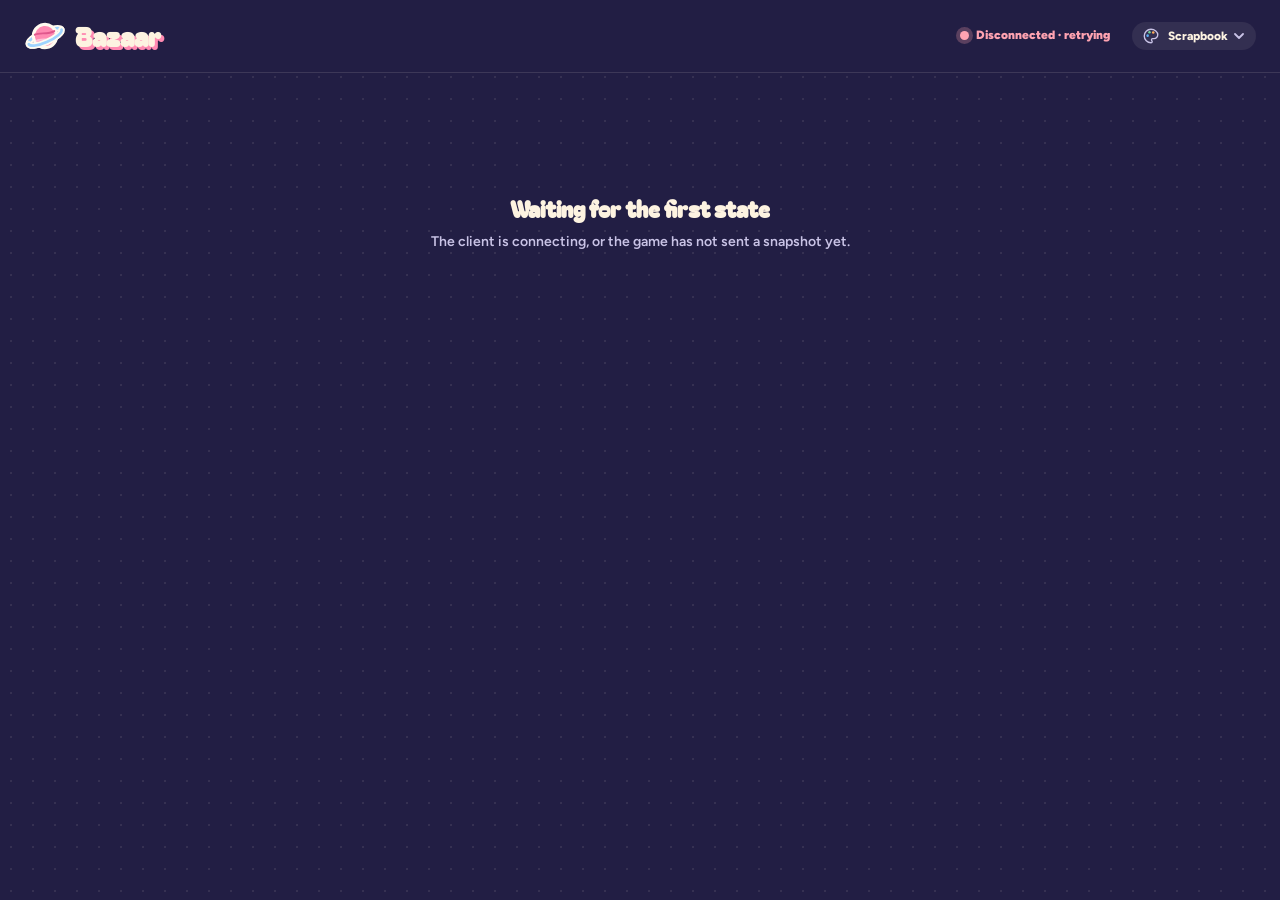
==== commit f4a4fb49: "feat: added a switcht o switch skins" ====
--- a/bazaar/dashboard/index.html
+++ b/bazaar/dashboard/index.html
@@ -1,138 +1,64 @@
 <!doctype html>
-<html lang="en">
+<html lang="en" data-skin="scrapbook">
 <head>
 <meta charset="utf-8">
 <meta name="viewport" content="width=device-width, initial-scale=1">
 <title>Bazaar dashboard</title>
-<!-- Fonts are a nicety: offline, the fallbacks in each stack take over. -->
+<!-- A skin is a stylesheet scoped to :root[data-skin="<id>"] and a script that
+     registers its symbols and shapes; the page switches between them in place.
+     Each stylesheet imports its own fonts: offline, the fallbacks take over. -->
 <link rel="preconnect" href="https://fonts.googleapis.com">
-<link href="https://fonts.googleapis.com/css2?family=Bagel+Fat+One&family=Figtree:wght@500;600;700;800;900&display=swap" rel="stylesheet">
+<link rel="stylesheet" href="skins/scrapbook.css">
+<link rel="stylesheet" href="skins/tycoon.css">
 <style>
-  :root {
-    color-scheme: dark;
-    --page: #221e44;
-    --dark: #2a2446;
-    --card: #fdf3e1;
-    --ink: #fdf3e1;
-    --ink-2: #c9c3e6;
-    --muted: #9891c4;
-    --card-ink: #2a2446;
-    --card-ink-2: #4d4670;
-    --card-muted: #655e87;
-    --line: #e2cfa8;
-    --track: rgba(253, 243, 225, 0.16);
-
-    /* One colour per resource, everywhere on the page. */
-    --water: #5bb0f5;
-    --water-line: #1f6fb8;
-    --food: #6fd394;
-    --food-line: #2b7f45;
-    --components: #ffab5e;
-    --components-line: #b45510;
-    --rock: #b3a9d9;
-
-    /* Status: only where the colour means good or bad, always with a symbol and a word. */
-    --good: #9ee6b4;
-    --good-ink: #1c3a28;
-    --warning: #ffd35a;
-    --warning-ink: #4a3000;
-    --critical: #ffa3b1;
-    --critical-ink: #5a0f1f;
-    --neutral: #e2d8f5;
-    --neutral-ink: #2a2446;
-    --accent: #9fd4ff;
-    --pink: #ff8ab2;
-
-    --display: "Bagel Fat One", "Arial Rounded MT Bold", system-ui, sans-serif;
-    --body: "Figtree", system-ui, -apple-system, "Segoe UI", sans-serif;
-  }
-
+  /* Layout and mechanics only.  Every colour, font, border and flourish belongs
+     to a skin.  A rule the narrow layouts below change must also live here:
+     a skin's scoped rule would outrank the media query. */
   * { box-sizing: border-box; }
   [hidden] { display: none !important; }
-  body {
-    margin: 0;
-    min-height: 100vh;
-    color: var(--ink);
-    font: 600 14px/1.4 var(--body);
-    background-color: var(--page);
-    background-image: radial-gradient(rgba(253, 243, 225, 0.09) 1.3px, transparent 1.5px);
-    background-size: 22px 22px;
-  }
+  body { margin: 0; min-height: 100vh; }
   button { font: inherit; color: inherit; }
-  a { color: var(--accent); }
-  h2, h3 { margin: 0; font-family: var(--display); font-weight: 400; }
-  .display { font-family: var(--display); font-weight: 400; }
+  h2, h3 { margin: 0; font-weight: 400; }
   .num { font-variant-numeric: tabular-nums; }
   .nowrap { white-space: nowrap; }
-  .muted { color: var(--muted); }
-  .caption { font-size: 11px; letter-spacing: 0.1em; text-transform: uppercase; color: var(--muted); font-weight: 800; }
-  .caption.dark { color: var(--card-muted); }
-  .empty { color: var(--card-muted); font-size: 13px; font-weight: 700; }
-
-  /* Tones: a class sets --tone, and badges, bars and text read it. */
-  .good { --tone: var(--good); --tone-ink: var(--good-ink); }
-  .warning { --tone: var(--warning); --tone-ink: var(--warning-ink); }
-  .critical { --tone: var(--critical); --tone-ink: var(--critical-ink); }
-  .neutral { --tone: var(--neutral); --tone-ink: var(--neutral-ink); }
-  .accent { --tone: var(--accent); --tone-ink: var(--card-ink); }
-  .quiet { --tone: var(--card-muted); --tone-ink: var(--card-ink); }
-  .toned { color: var(--tone); }
-  .badge {
-    display: inline-flex; align-items: center; gap: 5px;
-    padding: 2px 9px; border-radius: 7px; white-space: nowrap;
-    font-size: 12px; font-weight: 900;
-    color: var(--tone-ink); background: var(--tone);
-    box-shadow: 0 2px 0 rgba(10, 8, 30, 0.28);
-  }
-  .card {
-    background: var(--card);
-    color: var(--card-ink);
-    border-radius: 16px;
-    box-shadow: 0 3px 0 rgba(10, 8, 30, 0.35), 0 12px 22px rgba(0, 0, 0, 0.3);
-  }
-  .btn {
-    min-height: 40px; padding: 0 16px;
-    display: inline-flex; align-items: center; gap: 8px;
-    border-radius: 999px; border: 0;
-    background: var(--dark); color: var(--card);
-    font-family: var(--body); font-size: 13px; font-weight: 800; cursor: pointer;
-    box-shadow: 0 3px 0 rgba(10, 8, 30, 0.35);
-  }
-  .btn:hover { filter: brightness(1.12); }
-  .link { background: none; border: 0; padding: 0; min-height: 0; color: var(--water-line); font-size: 12.5px; font-weight: 800; cursor: pointer; }
-  .link:hover { text-decoration: underline; }
-  :focus-visible { outline: 2px solid var(--accent); outline-offset: 3px; }
-
-  /* --- the tape ------------------------------------------------------------------- */
-  .tape { position: absolute; height: 19px; border-radius: 2px; background-image: repeating-linear-gradient(90deg, rgba(255,255,255,0.22) 0 5px, rgba(255,255,255,0) 5px 10px); pointer-events: none; }
-
-  /* --- planet icons: the illustrated stickers, borrowed at every size ------------------ */
-  .orbicon { display: inline-flex; flex: none; border-radius: 50%; border-style: solid; border-color: #fffaf0; overflow: hidden; box-shadow: 0 2px 4px rgba(20, 14, 50, 0.4); }
+  .sr-only { position: absolute; width: 1px; height: 1px; overflow: hidden; clip-path: inset(50%); white-space: nowrap; }
+
+  /* Tones: a class sets --tone (a fill), --tone-ink (text on that fill) and
+     --tone-text (the tone as text on a card); each skin decides which it reads. */
+  .good { --tone: var(--good); --tone-ink: var(--good-ink); --tone-text: var(--good-text); }
+  .warning { --tone: var(--warning); --tone-ink: var(--warning-ink); --tone-text: var(--warning-text); }
+  .critical { --tone: var(--critical); --tone-ink: var(--critical-ink); --tone-text: var(--critical-text); }
+  .neutral { --tone: var(--neutral); --tone-ink: var(--neutral-ink); --tone-text: var(--neutral-text); }
+  .accent { --tone: var(--accent); --tone-ink: var(--accent-ink); --tone-text: var(--accent-text); }
+  .quiet { --tone: var(--quiet); --tone-ink: var(--quiet-ink); --tone-text: var(--quiet-text); }
+  /* Likewise per resource, so a mark takes its colours from the card it sits in. */
+  [data-resource="water"] { --res: var(--water); --res-line: var(--water-line); --res-mark: var(--water-mark); }
+  [data-resource="food"] { --res: var(--food); --res-line: var(--food-line); --res-mark: var(--food-mark); }
+  [data-resource="components"] { --res: var(--components); --res-line: var(--components-line); --res-mark: var(--components-mark); }
+
+  .badge, .btn, .chip, .live, .skin-picker { display: inline-flex; align-items: center; }
+  .badge, .chip, .live { white-space: nowrap; }
+  .btn, .link, .skin-picker { cursor: pointer; }
+  .skin-picker .palette { flex: none; }
+  .skin-picker select { appearance: none; font: inherit; cursor: pointer; }
+  .link { background: none; border: 0; padding: 0; }
+  .orbicon { display: inline-flex; flex: none; border-radius: 50%; border-style: solid; overflow: hidden; }
   .orbicon svg { display: block; }
-  .orbicon.ocean, .home-orb.ocean, .planet-orb.ocean { background: var(--water); }
-  .orbicon.farm, .home-orb.farm, .planet-orb.farm { background: var(--food); }
-  .orbicon.forge, .home-orb.forge, .planet-orb.forge { background: var(--components); }
-  .orbicon.rock, .home-orb.rock, .planet-orb.rock { background: var(--rock); }
-  .dots { display: inline-flex; gap: 3px; }
-  .dot { display: inline-block; width: 7px; height: 7px; border-radius: 50%; flex: none; }
-  .dot.water { background: var(--water-line); } .dot.food { background: var(--food-line); } .dot.components { background: var(--components-line); }
+  .orbicon.ocean { background: var(--water); } .orbicon.farm { background: var(--food); }
+  .orbicon.forge { background: var(--components); } .orbicon.rock { background: var(--rock); }
+  .dots { display: inline-flex; }
+  .dot { display: inline-block; flex: none; border-radius: 50%; }
+  .bundle { display: inline-flex; flex-wrap: wrap; align-items: center; }
+  .chip b { font-variant-numeric: tabular-nums; }
 
   /* --- header ---------------------------------------------------------------------- */
-  .topbar { position: sticky; top: 0; z-index: 5; background: var(--page); border-bottom: 1px solid rgba(253, 243, 225, 0.12); }
+  .topbar { position: sticky; top: 0; z-index: 5; }
   .bar { min-height: 72px; padding: 8px 24px; display: flex; flex-wrap: wrap; align-items: center; gap: 10px 22px; }
-  .wordmark { font-family: var(--display); font-size: 26px; color: var(--card); text-shadow: 2.5px 2.5px 0 var(--pink); }
-  .divider { width: 2px; height: 28px; border-radius: 1px; background: rgba(253, 243, 225, 0.18); }
-  .us { display: flex; align-items: center; gap: 9px; }
-  .us .id { font-family: var(--display); font-size: 18px; color: var(--card); }
-  .progress { flex: 1 1 280px; min-width: 220px; display: flex; align-items: center; gap: 12px; font-size: 12px; font-weight: 800; }
-  .progress b { color: var(--card); }
-  .track { position: relative; flex: 1; height: 0; border-top: 3px dashed var(--track); }
-  .track .fill { position: absolute; left: 0; top: -1.5px; height: 3px; border-radius: 2px; background: var(--warning); }
-  .track .marker { position: absolute; top: -10px; transform: translateX(-50%); filter: drop-shadow(0 2px 2px rgba(0,0,0,.45)); }
-  .track .flag { position: absolute; right: -2px; top: -13px; }
-  .live { display: inline-flex; align-items: center; gap: 7px; font-size: 12px; font-weight: 900; color: var(--tone); white-space: nowrap; }
-  .live .pulse { width: 9px; height: 9px; border-radius: 50%; background: var(--tone); box-shadow: 0 0 0 4px color-mix(in srgb, var(--tone) 25%, transparent); }
-  .verline { font-size: 12px; font-weight: 800; color: var(--muted); }
+  .bar-main { display: contents; }
+  .us { display: flex; align-items: center; }
+  .progress { flex: 1 1 280px; min-width: 220px; display: flex; align-items: center; }
+  .track { position: relative; flex: 1; }
+  .track .marker { position: absolute; translate: -50% 0; }
 
   /* --- layout ------------------------------------------------------------------------ */
   main, footer, .waiting { position: relative; z-index: 1; }
@@ -142,12 +68,15 @@
     grid-template-areas: "cargo center agent";
     gap: 18px;
     padding: 16px 24px 22px;
-    height: calc(100vh - 73px);
+    height: calc(100vh - var(--topbar-h, 73px));
   }
   .layout.dimmed { opacity: 0.55; transition: opacity 0.3s; }
-  .cargo { grid-area: cargo; display: flex; flex-direction: column; gap: 14px; min-height: 0; overflow-y: auto; padding: 2px 3px; }
+  .cargo { grid-area: cargo; display: flex; flex-direction: column; min-height: 0; overflow-y: auto; }
   .center { grid-area: center; display: flex; flex-direction: column; gap: 12px; min-width: 0; min-height: 0; }
   .agent { grid-area: agent; display: flex; flex-direction: column; min-height: 0; overflow-y: auto; }
+  .waiting { text-align: center; padding: 120px 16px; }
+  .waiting b { display: block; margin-bottom: 8px; }
+  footer { padding: 0 24px 12px; }
   @media (max-width: 1180px) {
     .layout { grid-template-columns: minmax(0, 1fr) minmax(0, 1fr); grid-template-areas: "center center" "cargo agent"; height: auto; }
     .cargo, .agent, .agent .grow { overflow: visible; }
@@ -165,261 +94,164 @@
   }
 
   /* --- verdict ------------------------------------------------------------------------- */
-  .verdict { position: relative; display: flex; align-items: center; gap: 14px; padding: 12px 20px; transform: rotate(-0.3deg); }
-  .verdict .mark { width: 34px; height: 34px; flex: none; border-radius: 50%; display: flex; align-items: center; justify-content: center; background: var(--dark); color: var(--tone); }
-  .verdict .words { display: flex; flex-direction: column; gap: 1px; min-width: 0; }
-  .verdict .title { font-family: var(--display); font-size: 17px; }
-  .verdict .body { font-size: 13px; font-weight: 700; color: var(--card-ink-2); }
+  .verdict { position: relative; display: flex; align-items: center; }
+  .verdict .mark { flex: none; display: flex; align-items: center; justify-content: center; }
+  .verdict .words { display: flex; flex-direction: column; min-width: 0; }
 
   /* --- the map: a fixed 720x600 stage, scaled to fit ------------------------------------- */
   .map { position: relative; flex: 1 1 auto; min-height: 300px; }
   .stage { position: absolute; left: 50%; top: 50%; width: 720px; height: 600px; transform: translate(-50%, -50%) scale(var(--s, 1)); }
   .stage > * { position: absolute; }
-  .stagestars { left: 0; top: 0; width: 720px; height: 600px; pointer-events: none; }
-  .stagestars .tw { animation: twinkle 2.6s ease-in-out infinite alternate; }
-  .lanes { left: 0; top: 0; width: 720px; height: 600px; overflow: visible; pointer-events: none; }
-  .planets { left: 0; top: 0; width: 720px; height: 600px; pointer-events: none; }
+  /* The skin draws into three layers: behind the lanes, between the ships and
+     our planet, and in front of our planet but under the other planets. */
+  .stage-layer, .lanes, .ships, .planets { left: 0; top: 0; width: 720px; height: 600px; pointer-events: none; }
+  .stage-layer > * { position: absolute; }
+  .stage-layer > svg { left: 0; top: 0; overflow: visible; }
+  .lanes { overflow: visible; }
+  .lane-trade, .lane-out, .lane-in { fill: none; }
   .planets .planet { pointer-events: auto; }
-  .lanes .flow { animation: flow 1.3s linear infinite; }
-  .ships { left: 0; top: 0; width: 720px; height: 600px; pointer-events: none; }
-  .ship { position: absolute; left: 0; top: 0; width: 26px; height: 15px; offset-rotate: auto; animation: fly 3.5s linear 1 both; filter: drop-shadow(1px 0 0 #fffaf0) drop-shadow(-1px 0 0 #fffaf0) drop-shadow(0 1px 0 #fffaf0) drop-shadow(0 -1px 0 #fffaf0) drop-shadow(0 2px 2px rgba(0,0,0,.5)); }
+  .ship { position: absolute; left: 0; top: 0; offset-rotate: auto; animation: fly 3.5s linear 1 both; }
+  .ship svg { display: block; }
   .ship.still { animation: none; offset-distance: 50%; }
   /* Labels keep a readable size when the stage shrinks. */
   .scaled-text { font-size: calc(12px / max(var(--s, 1), 0.75)); }
-
-  .orbit { fill: none; }
-  .home-halo { left: 200px; top: 140px; width: 320px; height: 320px; border-radius: 50%; pointer-events: none; --halo: 91, 176, 245; background: radial-gradient(circle closest-side, rgba(var(--halo), 0) 60%, rgba(var(--halo), 0.35) 68%, rgba(var(--halo), 0) 88%); }
-  .home-halo.farm { --halo: 111, 211, 148; } .home-halo.forge { --halo: 255, 171, 94; } .home-halo.rock { --halo: 179, 169, 217; }
-  .home-alarm { left: 188px; top: 128px; width: 344px; height: 344px; border-radius: 50%; pointer-events: none; background: radial-gradient(circle closest-side, rgba(255,138,178,0) 58%, rgba(255,138,178,.45) 72%, rgba(255,138,178,0) 90%); animation: alarm 1.7s ease-in-out infinite; }
-  .home-sel { left: 208px; top: 148px; width: 304px; height: 304px; border-radius: 50%; border: 2px dashed rgba(253,243,225,0.7); pointer-events: none; }
-  .home-ring { left: 220px; top: 160px; width: 280px; height: 280px; overflow: visible; pointer-events: none; }
-  .home-ring .arc { stroke: var(--tone); transition: stroke-dasharray 0.6s ease; }
-  .home-btn { left: 256px; top: 196px; width: 208px; height: 208px; padding: 0; border: 8px solid #fffaf0; border-radius: 50%; background: none; cursor: pointer; box-shadow: 0 6px 0 rgba(10,8,30,.45), 0 16px 30px rgba(0,0,0,.4); }
-  .home-btn:focus-visible { outline-offset: 8px; }
-  .home-btn svg { width: 100%; height: 100%; display: block; }
-  .home-tag { left: 360px; top: 118px; transform: translate(-50%, -100%); display: flex; flex-direction: column; align-items: center; padding: 7px 13px 5px; border-radius: 8px; pointer-events: none; }
-  .home-tag .dot { position: absolute; left: 50%; top: -6px; width: 12px; height: 12px; margin-left: -6px; border-radius: 50%; background: var(--pink); box-shadow: inset -2px -2px 0 rgba(0,0,0,.2), 0 2px 2px rgba(0,0,0,.3); }
-  .home-tag .k { font-size: 9.5px; font-weight: 900; letter-spacing: 0.12em; color: var(--card-muted); }
-  .home-tag .n { font-family: var(--display); font-size: 15px; }
-  .home-chip { left: 214px; top: 350px; display: flex; align-items: center; gap: 8px; padding: 6px 12px 6px 8px; border-radius: 999px; box-shadow: 0 3px 0 rgba(10,8,30,.4), 0 8px 14px rgba(0,0,0,.3); pointer-events: none; }
-  .home-chip svg { flex: none; }
-  .home-chip .v { font-family: var(--display); font-size: 19px; color: var(--tone-ink); }
-  .home-chip .of { font-size: 11px; font-weight: 800; color: var(--card-muted); }
-  .home-label { left: 360px; top: 424px; transform: translateX(-50%); display: flex; flex-direction: column; align-items: center; line-height: 1.3; pointer-events: none; white-space: nowrap; }
-  .home-label .n { font-family: var(--display); font-size: 15px; color: var(--card); }
-  .home-label .w { font-size: 12px; font-weight: 800; color: var(--accent); }
-
-  .planet { position: absolute; padding: 0; border: 5px solid #fffaf0; border-radius: 50%; background: none; cursor: pointer; box-shadow: 0 4px 0 rgba(10,8,30,.45), 0 10px 18px rgba(0,0,0,.35); }
-  .planet:focus-visible { outline-offset: 8px; border-radius: 50%; }
-  .planet svg { width: 100%; height: 100%; display: block; }
-  .ping { position: absolute; inset: -6px; border-radius: 50%; border: 2.5px solid var(--accent); animation: ping 2.2s ease-out infinite; }
-  .sel-ring { position: absolute; inset: -9px; border-radius: 50%; border: 2px dashed var(--card); }
-  .plabel { position: absolute; left: 50%; transform: translateX(-50%); display: flex; align-items: center; gap: 7px; padding: 4px 11px 4px 8px; border-radius: 8px; box-shadow: 0 2px 0 rgba(10,8,30,.4); white-space: nowrap; pointer-events: none; }
+  /* Our planet sits at the centre of the stage; a skin sets its size. */
+  .home-btn { left: 360px; top: 300px; translate: -50% -50%; padding: 0; border-style: solid; border-radius: 50%; cursor: pointer; }
+  .planet { position: absolute; padding: 0; border-style: solid; border-radius: 50%; cursor: pointer; }
+  .home-btn svg, .planet > svg { display: block; width: 100%; height: 100%; clip-path: circle(50%); }
+  .planet .ping, .planet .sel-ring { position: absolute; border-radius: 50%; }
+  .plabel { position: absolute; left: 50%; translate: -50% 0; display: flex; align-items: center; white-space: nowrap; pointer-events: none; }
   .plabel.below { top: calc(100% + 8px); }
   .plabel.above { bottom: calc(100% + 8px); }
-  .plabel .bullet { flex: none; width: 7px; height: 7px; border-radius: 50%; background: var(--dark); }
-  .plabel .cols { display: flex; flex-direction: column; line-height: 1.15; }
-  .plabel .pline { display: inline-flex; align-items: center; gap: 5px; }
-  .plabel .pid { font-family: var(--display); font-size: 14px; }
-  .plabel .rel { font-size: 12px; font-weight: 800; color: var(--card-muted); }
+  .plabel .cols { display: flex; flex-direction: column; }
+  .plabel .pline { display: inline-flex; align-items: center; }
   .plabel.compact .rel { display: none; }
 
   /* --- inspector and legend ---------------------------------------------------------------- */
-  .inspector { min-height: 78px; padding: 11px 20px; display: flex; align-items: center; gap: 14px; transform: rotate(0.3deg); }
+  .inspector { min-height: 78px; display: flex; align-items: center; gap: 14px; }
   .inspector .who { width: 188px; flex: none; display: flex; align-items: center; gap: 10px; }
-  .inspector .name { font-family: var(--display); font-size: 17px; line-height: 1.3; }
-  .inspector .tags { display: flex; flex-wrap: wrap; gap: 2px 10px; font-size: 12px; font-weight: 800; color: var(--card-muted); }
-  .inspector .tags span { display: inline-flex; align-items: center; gap: 5px; }
-  .inspector .tags b { font-weight: 900; color: var(--card-ink-2); }
-  .inspector .rule { width: 0; height: 44px; flex: none; border-left: 2px dashed var(--line); }
-  .inspector .now { flex: 1; min-width: 0; display: flex; flex-direction: column; gap: 4px; }
+  .inspector .who-text { display: flex; flex-direction: column; min-width: 0; }
+  .inspector .tags { display: flex; flex-wrap: wrap; }
+  .inspector .tags > span { display: inline-flex; align-items: center; }
+  .inspector .rule { flex: none; }
+  .inspector .now { flex: 1; min-width: 0; display: flex; flex-direction: column; }
   /* Single line, always: a count going from one digit to two must not be what
      decides the bar's height.  There is room for it; ellipsis is only a
      backstop for whatever number someday does not fit. */
-  .inspector .now .t { display: block; overflow: hidden; text-overflow: ellipsis; white-space: nowrap; font-family: var(--display); font-size: 15px; color: var(--tone-ink); }
-  .inspector .terms { display: flex; flex-wrap: wrap; align-items: center; gap: 2px 12px; font-size: 13px; font-weight: 800; }
+  .inspector .now .t { display: block; overflow: hidden; text-overflow: ellipsis; white-space: nowrap; }
+  .inspector .terms { display: flex; flex-wrap: wrap; align-items: center; }
   /* The one dynamic count in this row: give it room to shrink and ellipsize on
      its own, rather than let its own wrapping change the bar's height. The
      terms chips beside it (a fixed "we get / we give") keep their own size. */
-  .inspector .terms .muted { flex: 1 1 auto; min-width: 0; overflow: hidden; text-overflow: ellipsis; white-space: nowrap; }
-  .inspector .past { width: 128px; flex: none; display: flex; flex-direction: column; line-height: 1.25; }
-  .inspector .past .v { font-family: var(--display); font-size: 18px; }
-  .legend { display: flex; flex-wrap: wrap; justify-content: center; align-items: center; gap: 6px 20px; font-size: 12px; font-weight: 700; color: var(--ink-2); }
-  .legend > span { display: inline-flex; align-items: center; gap: 7px; }
-
-  /* --- bundles of resources ------------------------------------------------------------------ */
-  .bundle { display: inline-flex; flex-wrap: wrap; align-items: center; gap: 4px 10px; }
-  .chip { display: inline-flex; align-items: center; gap: 5px; white-space: nowrap; }
-  .chip b { font-weight: 900; font-variant-numeric: tabular-nums; }
-  .chip .name { color: var(--card-muted); }
-  .chip.boxed { padding: 2px 9px; border-radius: 7px; background: #f3e3c6; font-size: 13px; }
+  .inspector .terms .note { flex: 1 1 auto; min-width: 0; overflow: hidden; text-overflow: ellipsis; white-space: nowrap; }
+  .inspector .past { width: 128px; flex: none; display: flex; flex-direction: column; }
+  .legend { display: flex; flex-wrap: wrap; justify-content: center; align-items: center; }
+  .legend > span { display: inline-flex; align-items: center; }
 
   /* --- cargo hold ------------------------------------------------------------------------------ */
-  .cargo-head { display: flex; justify-content: space-between; align-items: baseline; padding: 0 5px; }
-  .cargo-head .title { font-family: var(--display); font-size: 17px; color: var(--card); }
-  .cargo-head .sub { font-size: 12px; font-weight: 800; color: var(--ink-2); }
-  .res { position: relative; padding: 13px 15px 11px; display: flex; flex-direction: column; gap: 7px; flex: none; }
-  .res[data-resource="water"] { transform: rotate(-0.6deg); } .res[data-resource="water"] .tape { background-color: rgba(255,138,178,0.82); }
-  .res[data-resource="food"] { transform: rotate(0.5deg); } .res[data-resource="food"] .tape { background-color: rgba(120,220,180,0.82); }
-  .res[data-resource="components"] { transform: rotate(-0.4deg); } .res[data-resource="components"] .tape { background-color: rgba(255,214,90,0.85); }
-  .res .tape { left: 50%; top: -9px; width: 74px; transform: translateX(-50%) rotate(-3deg); }
-  .res-head { display: flex; align-items: center; gap: 9px; }
-  .res-head .badge { margin-left: auto; }
-  .res-name { font-family: var(--display); font-size: 18px; }
-  .res-star { display: inline-flex; align-items: center; gap: 4px; font-size: 12px; font-weight: 900; color: #8a5a00; }
-  .amount-row { display: flex; align-items: baseline; justify-content: space-between; gap: 8px; }
-  .amount { font-family: var(--display); font-size: 32px; line-height: 1; font-variant-numeric: tabular-nums; }
-  .amount-note { font-size: 12.5px; font-weight: 700; color: var(--card-muted); }
-  .net { font-size: 13px; font-weight: 900; color: var(--card-ink-2); }
-  .gauge { display: flex; flex-direction: column; gap: 4px; }
-  .gauge-head { display: flex; justify-content: space-between; align-items: baseline; font-size: 13px; font-weight: 800; }
-  .gauge-bar { position: relative; height: 14px; border-radius: 999px; background: #eadbbd; overflow: hidden; }
-  .gauge-bar .fill { position: absolute; inset: 0 auto 0 0; border-radius: inherit; background-image: repeating-linear-gradient(-45deg, var(--tone) 0 6px, color-mix(in srgb, var(--tone) 82%, black) 6px 12px); }
-  .gauge-bar .notch { position: absolute; top: 0; bottom: 0; width: 2px; background: rgba(42,36,70,.55); }
-  .gauge-scale { position: relative; height: 13px; font-size: 10.5px; line-height: 13px; font-weight: 800; color: var(--card-muted); }
-  .gauge-scale span { position: absolute; transform: translateX(-50%); }
-  .gauge-scale span:first-child { transform: none; }
-  .gauge-scale span:last-child { transform: none; right: 0; }
+  .cargo-head { display: flex; justify-content: space-between; align-items: baseline; }
+  .res { position: relative; flex: none; display: flex; flex-direction: column; }
+  .res-head { display: flex; align-items: center; }
+  .res-star { display: inline-flex; align-items: center; }
+  .res-body { display: flex; flex-direction: column; }
+  .amount-row { display: flex; align-items: baseline; justify-content: space-between; }
+  .amount-wrap { display: flex; align-items: baseline; }
+  .gauge { display: flex; flex-direction: column; }
+  .gauge-head { display: flex; justify-content: space-between; align-items: baseline; }
+  .gauge-bar { position: relative; overflow: hidden; }
+  .gauge-bar .fill { position: absolute; inset: 0 auto 0 0; }
+  .gauge-bar .notch { position: absolute; top: 0; bottom: 0; }
+  .gauge-scale { position: relative; }
+  .gauge-scale span { position: absolute; translate: -50% 0; }
+  .gauge-scale span:first-child, .gauge-scale span:last-child { translate: none; }
+  .gauge-scale span:last-child { right: 0; }
   .spark-wrap { position: relative; }
-  .spark { display: block; width: 100%; height: 26px; overflow: visible; }
-  .spark-empty { height: 26px; display: flex; align-items: center; color: var(--card-muted); font-size: 12px; font-weight: 700; }
-  .tooltip { position: absolute; pointer-events: none; z-index: 3; background: var(--dark); color: var(--card); border-radius: 6px; padding: 3px 8px; font-size: 12px; font-weight: 800; white-space: nowrap; }
-  .minis { display: grid; grid-template-columns: repeat(4, minmax(0, 1fr)); gap: 6px; padding-top: 7px; border-top: 2px dashed var(--line); line-height: 1.2; }
-  .minis .k { font-size: 10px; font-weight: 900; letter-spacing: 0.08em; color: var(--card-muted); }
-  .minis .v { font-family: var(--display); font-size: 16px; }
-  .alert { padding: 6px 10px; border-radius: 8px; font-size: 12px; font-weight: 900; color: var(--tone-ink); background: var(--tone); }
+  .spark { display: block; width: 100%; overflow: visible; }
+  /* Dots are HTML over the SVG so they stay round when the SVG stretches. */
+  .spark-dot { position: absolute; translate: -50% -50%; border-radius: 50%; pointer-events: none; }
+  .tooltip { position: absolute; z-index: 3; pointer-events: none; white-space: nowrap; }
+  .minis { display: grid; grid-template-columns: repeat(4, minmax(0, 1fr)); }
+  .mini { display: flex; flex-direction: column; }
 
   /* --- agent panel --------------------------------------------------------------------------- */
-  .agent-head { display: flex; align-items: center; gap: 12px; }
-  .agent section { padding: 15px 18px; display: flex; flex-direction: column; gap: 10px; border-bottom: 2px dashed var(--line); }
-  .agent section:first-child { padding-top: 18px; gap: 12px; }
-  .agent section:last-child { border-bottom: 0; }
+  .agent-head { display: flex; align-items: center; }
+  .agent-id, .now-block { display: flex; flex-direction: column; }
+  .agent section { display: flex; flex-direction: column; }
   /* Highlights give way first, so the tick strip below them always shows. */
-  .agent .grow { flex: 1 1 auto; min-height: 0; overflow-y: auto; gap: 9px; }
+  .agent .grow { flex: 1 1 auto; min-height: 0; overflow-y: auto; }
   .row-between { display: flex; justify-content: space-between; align-items: center; gap: 12px; }
-  .headline { font-family: var(--display); font-size: 21px; line-height: 1.2; }
-  .goal { display: flex; gap: 10px; align-items: center; padding: 7px 10px; border-radius: 12px; background: #f3e3c6; }
-  .goal.buy { background: #fff0b8; }
-  .goal .txt { display: flex; flex-direction: column; gap: 1px; min-width: 0; }
-  .goal .row1 { display: flex; align-items: center; gap: 8px; }
-  .goal .verb { padding: 0 7px; border-radius: 5px; font-size: 11px; font-weight: 900; letter-spacing: 0.08em; background: var(--neutral); color: var(--neutral-ink); }
-  .goal .verb.buy { background: var(--warning); color: var(--warning-ink); }
-  .goal .res-word { font-family: var(--display); font-size: 15px; }
-  .goal .text { font-size: 12.5px; font-weight: 700; color: var(--card-ink-2); }
-  .stats { display: grid; grid-template-columns: repeat(3, minmax(0, 1fr)); gap: 10px; }
-  .stat { display: flex; flex-direction: column; line-height: 1.2; }
-  .stat .v { font-family: var(--display); font-size: 27px; color: var(--tone-ink); }
-  .stat .k { font-size: 12px; font-weight: 800; color: var(--card-muted); }
-  .problem { padding: 7px 12px; border-radius: 10px; font-size: 12.5px; font-weight: 800; color: var(--tone-ink); background: var(--tone); }
-  .event { display: flex; align-items: center; gap: 10px; font-size: 13px; font-weight: 700; }
-  .event .icon { flex: none; width: 26px; height: 26px; border-radius: 50%; display: flex; align-items: center; justify-content: center; color: var(--tone-ink); background: var(--tone); box-shadow: 0 1px 0 rgba(42,36,70,.3); }
-  .event .text { flex: 1; min-width: 0; color: var(--card-ink); }
-  .event .t { font-size: 11px; font-weight: 900; color: var(--card-muted); }
+  .goal { display: flex; align-items: center; }
+  .goal .txt { display: flex; flex-direction: column; min-width: 0; }
+  .goal .row1 { display: flex; align-items: center; }
+  .stats { display: grid; grid-template-columns: repeat(3, minmax(0, 1fr)); }
+  .stat { display: flex; flex-direction: column; }
+  .event { display: flex; align-items: center; }
+  .event .icon { flex: none; display: flex; align-items: center; justify-content: center; border-radius: 50%; }
+  .event .text { flex: 1; min-width: 0; }
+  /* The script sizes the bars: up to 22px either side of the baseline. */
   .strip { position: relative; height: 48px; display: flex; gap: 4px; }
-  .strip .base { position: absolute; left: 0; right: 0; top: 23px; height: 2px; background: var(--line); }
-  .strip .col { flex: 1; display: flex; flex-direction: column; align-items: center; }
+  .strip .base { position: absolute; left: 0; right: 0; top: 23px; height: 2px; }
+  .strip .col { flex: 1; min-width: 0; display: flex; flex-direction: column; align-items: center; }
   .strip .up, .strip .down { height: 24px; display: flex; }
   .strip .up { align-items: flex-end; } .strip .down { align-items: flex-start; }
-  .strip .up span, .strip .down span { display: block; width: 10px; max-width: 100%; }
-  .strip .up span { background: var(--food-line); border-radius: 3px 3px 0 0; }
-  .strip .down span { background: #e0485f; border-radius: 0 0 3px 3px; }
-  .swatch { display: inline-block; width: 9px; height: 9px; border-radius: 3px; margin-right: 4px; }
+  .strip .up span, .strip .down span { display: block; max-width: 100%; }
+  .swatch { display: inline-block; }
 
   /* --- the full action log ------------------------------------------------------------------- */
-  dialog.log { width: min(780px, calc(100vw - 32px)); max-height: min(82vh, 900px); padding: 0; border: 0; border-radius: 18px; color: var(--card-ink); background: var(--card); display: none; flex-direction: column; overflow: hidden; box-shadow: 0 16px 40px rgba(0,0,0,.5); }
+  dialog.log { width: min(780px, calc(100vw - 32px)); max-height: min(82vh, 900px); padding: 0; border: 0; display: none; flex-direction: column; overflow: hidden; }
   dialog.log[open] { display: flex; }
-  dialog.log::backdrop { background: rgba(20, 16, 46, 0.68); }
-  .log-head { display: flex; align-items: center; gap: 12px; padding: 14px 18px 12px 22px; border-bottom: 2px dashed var(--line); }
-  .log-head .sub { flex: 1; color: var(--card-muted); font-size: 12.5px; font-weight: 800; }
+  .log-head { display: flex; align-items: center; }
+  .log-head .sub { flex: 1; }
   .log-body { flex: 1; min-height: 0; overflow-y: auto; }
-  .tick-head { position: sticky; top: 0; z-index: 1; padding: 8px 22px; display: flex; gap: 10px; align-items: baseline; background: #f3e3c6; border-bottom: 1px solid var(--line); }
-  .tick-head .right { margin-left: auto; color: var(--card-muted); font-size: 12px; font-weight: 800; }
-  .act { padding: 12px 22px; display: flex; gap: 16px; align-items: flex-start; border-bottom: 1px dashed var(--line); }
+  .tick-head { position: sticky; top: 0; z-index: 1; display: flex; align-items: baseline; }
+  .tick-head .right { margin-left: auto; }
+  .act { display: flex; align-items: flex-start; }
   .act .state { width: 88px; flex: none; }
-  .act .what { flex: 1; min-width: 0; display: flex; flex-direction: column; gap: 5px; }
-  .act .line { display: flex; flex-wrap: wrap; align-items: center; gap: 6px 10px; }
-  .act .kind { font-size: 11px; font-weight: 900; letter-spacing: 0.04em; text-transform: uppercase; padding: 2px 7px; border-radius: 6px; background: var(--dark); color: var(--card); }
-  .act .who { font-weight: 900; }
-  .act .why { color: var(--card-ink-2); font-size: 13px; font-weight: 700; }
-  .act .detail { font-size: 12px; font-weight: 800; color: var(--tone-ink); overflow-wrap: anywhere; }
-  .act .score { width: 52px; flex: none; text-align: right; font-family: var(--display); font-variant-numeric: tabular-nums; }
-  .rid { color: var(--card-muted); font-size: 11px; font-weight: 700; overflow-wrap: anywhere; }
-  .arrow { flex: none; color: var(--card-muted); }
-
-  .waiting { text-align: center; padding: 120px 16px; color: var(--ink-2); }
-  .waiting b { display: block; color: var(--card); font-family: var(--display); font-size: 22px; margin-bottom: 8px; }
-  footer { padding: 0 24px 12px; color: var(--muted); font-size: 12px; font-weight: 700; }
-
+  .act .what { flex: 1; min-width: 0; display: flex; flex-direction: column; }
+  .act .line { display: flex; flex-wrap: wrap; align-items: center; }
+  .act .score { width: 52px; flex: none; text-align: right; font-variant-numeric: tabular-nums; }
+  .act .detail, .rid { overflow-wrap: anywhere; }
+  .arrow { flex: none; }
+
+  /* Skins animate with these; none of it runs for a reader who asked for less motion. */
   @keyframes fly { 0% { offset-distance: 0%; opacity: 0; } 12% { opacity: 1; } 85% { opacity: 1; } 100% { offset-distance: 100%; opacity: 0; } }
   @keyframes ping { 0% { transform: scale(1); opacity: 0.9; } 100% { transform: scale(1.55); opacity: 0; } }
   @keyframes flow { to { stroke-dashoffset: -20; } }
   @keyframes alarm { 0%, 100% { opacity: 0.35; } 50% { opacity: 1; } }
   @keyframes twinkle { from { opacity: 0.45; } to { opacity: 1; } }
+  @keyframes spin { to { transform: rotate(360deg); } }
   @media (prefers-reduced-motion: reduce) {
-    .stagestars .tw, .lanes .flow, .ping, .home-alarm { animation: none; }
+    .stage *, .stage *::before, .stage *::after { animation: none !important; }
   }
 </style>
+<script>
+"use strict";
+// Skins register here as their scripts load, before anything is drawn; the
+// first one registered is the default.
+const SKINS = new Map();
+function registerSkin(skin) { SKINS.set(skin.id, skin); }
+const SKIN_KEY = "bazaar.skin";
+</script>
+<script src="skins/scrapbook.js"></script>
+<script src="skins/tycoon.js"></script>
+<script>
+// Chosen before first paint, so a remembered skin never flashes the default.
+// ?skin=<id> wins over the remembered one, so a link can name a skin.
+(() => {
+  let remembered = null;
+  try { remembered = localStorage.getItem(SKIN_KEY); } catch (e) { /* storage blocked: use the default */ }
+  const asked = new URLSearchParams(location.search).get("skin");
+  const id = [asked, remembered].find((x) => x && SKINS.has(x)) || SKINS.keys().next().value;
+  document.documentElement.dataset.skin = id;
+})();
+</script>
 </head>
 <body>
 
-<svg width="0" height="0" style="position: absolute" aria-hidden="true">
-<defs>
-<symbol id="c-ocean" viewBox="0 0 100 100">
-<path d="M8 16 C22 8 36 12 46 7" fill="none" stroke="#8fcbff" stroke-linecap="round" vector-effect="non-scaling-stroke"></path>
-<path d="M16 30 C22 17 42 15 50 23 C58 31 52 42 42 44 C32 46 30 57 21 55 C11 53 11 40 16 30 Z" fill="#a8daff" stroke="#2f7fcf" stroke-linejoin="round" vector-effect="non-scaling-stroke"></path>
-<path d="M23 33 C27 25 39 23 43 29 C46 34 39 37 33 38 C27 39 21 41 23 33 Z" fill="none" stroke="#6fb4f0" vector-effect="non-scaling-stroke"></path>
-<path d="M57 58 C65 49 82 53 87 63 C91 73 81 85 70 82 C61 80 66 72 57 70 C51 68 51 62 57 58 Z" fill="#a8daff" stroke="#2f7fcf" stroke-linejoin="round" vector-effect="non-scaling-stroke"></path>
-<path d="M63 62 C69 58 78 61 80 67 C82 73 76 77 70 75 C66 74 68 69 63 67 Z" fill="none" stroke="#6fb4f0" vector-effect="non-scaling-stroke"></path>
-<ellipse cx="32" cy="77" rx="8" ry="4.5" fill="#a8daff" stroke="#2f7fcf" vector-effect="non-scaling-stroke"></ellipse>
-<path d="M68 16 C76 19 82 25 85 33" fill="none" stroke="#8fcbff" stroke-linecap="round" vector-effect="non-scaling-stroke"></path>
-<path d="M-10 -10 H110 V110 H-10 Z M-14 40 A54 54 0 1 0 94 40 A54 54 0 1 0 -14 40 Z" fill="#1d3f7a" fill-opacity="0.2" fill-rule="evenodd"></path>
-<ellipse cx="30" cy="21" rx="10" ry="5" transform="rotate(-32 30 21)" fill="#ffffff" fill-opacity="0.8"></ellipse>
-</symbol>
-<symbol id="c-farm" viewBox="0 0 100 100">
-<path d="M-5 58 C14 50 30 66 50 58 S86 48 105 56" fill="none" stroke="#2f9e5e" stroke-linecap="round" vector-effect="non-scaling-stroke"></path>
-<path d="M20 24 C26 17 37 19 38 27 C39 35 29 38 24 34 C19 31 16 28 20 24 Z" fill="#cbf6d8" stroke="#3a9e63" vector-effect="non-scaling-stroke"></path>
-<path d="M55 28 C60 23 69 26 69 33 C69 40 60 42 57 38 C54 35 52 31 55 28 Z" fill="#cbf6d8" stroke="#3a9e63" vector-effect="non-scaling-stroke"></path>
-<path d="M38 42 C42 39 49 41 49 46 C49 51 43 52 40 49 C37 47 36 44 38 42 Z" fill="#cbf6d8" stroke="#3a9e63" vector-effect="non-scaling-stroke"></path>
-<path d="M26 76 C31 71 40 72 41 78 C42 84 34 87 30 84 C26 82 23 79 26 76 Z" fill="#cbf6d8" stroke="#3a9e63" vector-effect="non-scaling-stroke"></path>
-<path d="M64 74 C69 69 78 71 78 77 C78 83 70 85 66 81 C63 79 62 76 64 74 Z" fill="#cbf6d8" stroke="#3a9e63" vector-effect="non-scaling-stroke"></path>
-<circle cx="80" cy="44" r="4.5" fill="#cbf6d8" stroke="#3a9e63" vector-effect="non-scaling-stroke"></circle>
-<path d="M-10 -10 H110 V110 H-10 Z M-14 40 A54 54 0 1 0 94 40 A54 54 0 1 0 -14 40 Z" fill="#1d5a3a" fill-opacity="0.2" fill-rule="evenodd"></path>
-<ellipse cx="30" cy="21" rx="10" ry="5" transform="rotate(-32 30 21)" fill="#ffffff" fill-opacity="0.8"></ellipse>
-</symbol>
-<symbol id="c-forge" viewBox="0 0 100 100">
-<path d="M-5 28 C15 22 35 34 55 28 S90 22 105 28 L105 40 C85 46 70 36 50 42 S15 46 -5 40 Z" fill="#f07c2e" stroke="#c95a1a" stroke-linejoin="round" vector-effect="non-scaling-stroke"></path>
-<path d="M-5 62 C20 56 35 68 55 62 S88 56 105 62 L105 72 C85 78 65 68 45 74 S10 76 -5 72 Z" fill="#f07c2e" stroke="#c95a1a" stroke-linejoin="round" vector-effect="non-scaling-stroke"></path>
-<path d="M10 16 C24 12 40 18 56 14" fill="none" stroke="#ffe3c0" stroke-linecap="round" vector-effect="non-scaling-stroke"></path>
-<path d="M28 51 C42 47 60 53 80 49" fill="none" stroke="#ffe3c0" stroke-linecap="round" vector-effect="non-scaling-stroke"></path>
-<path d="M18 86 C32 82 48 88 66 84" fill="none" stroke="#ffe3c0" stroke-linecap="round" vector-effect="non-scaling-stroke"></path>
-<path d="M-10 -10 H110 V110 H-10 Z M-14 40 A54 54 0 1 0 94 40 A54 54 0 1 0 -14 40 Z" fill="#7a2e0a" fill-opacity="0.18" fill-rule="evenodd"></path>
-<ellipse cx="30" cy="21" rx="10" ry="5" transform="rotate(-32 30 21)" fill="#ffffff" fill-opacity="0.75"></ellipse>
-</symbol>
-<symbol id="c-rock" viewBox="0 0 100 100">
-<circle cx="30" cy="34" r="10" fill="#8f84c4" stroke="#6d62a3" vector-effect="non-scaling-stroke"></circle>
-<circle cx="66" cy="24" r="6" fill="#8f84c4" stroke="#6d62a3" vector-effect="non-scaling-stroke"></circle>
-<circle cx="58" cy="60" r="13" fill="#8f84c4" stroke="#6d62a3" vector-effect="non-scaling-stroke"></circle>
-<circle cx="24" cy="70" r="6.5" fill="#8f84c4" stroke="#6d62a3" vector-effect="non-scaling-stroke"></circle>
-<circle cx="83" cy="50" r="5" fill="#8f84c4" stroke="#6d62a3" vector-effect="non-scaling-stroke"></circle>
-<circle cx="42" cy="86" r="5" fill="#8f84c4" stroke="#6d62a3" vector-effect="non-scaling-stroke"></circle>
-<path d="M-10 -10 H110 V110 H-10 Z M-14 40 A54 54 0 1 0 94 40 A54 54 0 1 0 -14 40 Z" fill="#2a2446" fill-opacity="0.18" fill-rule="evenodd"></path>
-<ellipse cx="30" cy="17" rx="8" ry="4" transform="rotate(-32 30 17)" fill="#ffffff" fill-opacity="0.7"></ellipse>
-</symbol>
-<symbol id="c-star" viewBox="-12 -12 24 24">
-<path d="M0 -10 L3 -3.4 L10 -3.1 L4.6 1.7 L6.4 8.8 L0 4.8 L-6.4 8.8 L-4.6 1.7 L-10 -3.1 L-3 -3.4 Z" stroke-width="2.2" stroke-linejoin="round"></path>
-</symbol>
-<symbol id="c-rocket" viewBox="0 0 34 20">
-<path d="M5.5 10 L0 5.5 L1.8 10 L0 14.5 Z" fill="#ffc83a"></path>
-<path d="M9 5 L4.5 1 L4.5 7 Z" fill="#ff7aa5"></path>
-<path d="M9 15 L4.5 19 L4.5 13 Z" fill="#ff7aa5"></path>
-<path d="M6 4.5 H21 C27 4.5 31 7.5 33 10 C31 12.5 27 15.5 21 15.5 H6 C5 15.5 4.5 15 4.5 14 V6 C4.5 5 5 4.5 6 4.5 Z" fill="#fdf3e1" stroke="#2a2446" stroke-width="1.3" stroke-linejoin="round"></path>
-<rect x="8.5" y="7" width="8" height="6" rx="1.8"></rect>
-<circle cx="23.5" cy="10" r="2.6" fill="#9fd4ff" stroke="#2a2446" stroke-width="1.1"></circle>
-</symbol>
-</defs>
-</svg>
-
-<header class="topbar"><div class="bar" id="bar"></div></header>
+<header class="topbar"><div class="bar">
+  <div class="bar-main" id="bar"></div>
+  <label class="skin-picker" id="skin-picker" title="Dashboard skin"></label>
+</div></header>
 <div class="waiting" id="waiting"><b>Waiting for the first state</b>The client is connecting, or the game has not sent a snapshot yet.</div>
 <main class="layout" id="main" hidden>
   <section class="cargo" id="cargo" aria-label="Cargo hold"></section>
@@ -427,56 +259,28 @@
     <div id="verdict"></div>
     <div class="map" id="map">
       <div class="stage" id="stage">
-        <svg class="stagestars" viewBox="0 0 720 600" aria-hidden="true">
-          <g class="tw"><use href="#c-star" x="26" y="44" width="22" height="22" fill="#ffd35a" stroke="#ffd35a" transform="rotate(-12 40 60)"></use></g>
-          <use href="#c-star" x="556" y="34" width="16" height="16" fill="#ff8ab2" stroke="#ff8ab2"></use>
-          <g class="tw"><use href="#c-star" x="672" y="452" width="18" height="18" fill="#9fd4ff" stroke="#9fd4ff"></use></g>
-          <use href="#c-star" x="26" y="466" width="15" height="15" fill="#fdf3e1" stroke="#fdf3e1"></use>
-          <g class="tw"><use href="#c-star" x="118" y="540" width="16" height="16" fill="#ff8ab2" stroke="#ff8ab2"></use></g>
-          <use href="#c-star" x="160" y="270" width="13" height="13" fill="#ffd35a" stroke="#ffd35a"></use>
-          <circle cx="156" cy="136" r="2.6" fill="#fdf3e1" fill-opacity="0.5"></circle>
-          <circle cx="676" cy="108" r="2.2" fill="#fdf3e1" fill-opacity="0.55"></circle>
-          <circle cx="590" cy="546" r="2.6" fill="#fdf3e1" fill-opacity="0.4"></circle>
-          <circle cx="540" cy="296" r="2.2" fill="#fdf3e1" fill-opacity="0.5"></circle>
-        </svg>
+        <div class="stage-layer" id="decor-back" aria-hidden="true"></div>
         <svg class="lanes" viewBox="0 0 720 600" aria-hidden="true">
-          <ellipse class="orbit" cx="360" cy="300" rx="346" ry="276" stroke="rgba(253,243,225,0.07)"></ellipse>
-          <ellipse class="orbit" cx="360" cy="300" rx="300" ry="236" stroke="rgba(253,243,225,0.25)" stroke-dasharray="2 7" stroke-linecap="round"></ellipse>
-          <ellipse class="orbit" cx="360" cy="300" rx="214" ry="168" stroke="rgba(253,243,225,0.06)"></ellipse>
-          <path id="lane-trade" fill="none" stroke="rgba(253,243,225,0.45)" stroke-width="2" stroke-linecap="round"></path>
-          <path id="lane-out" fill="none" stroke="rgba(253,243,225,0.85)" stroke-width="1.6" stroke-dasharray="6 6"></path>
-          <path id="lane-heads" fill="rgba(253,243,225,0.9)"></path>
-          <path id="lane-in" class="flow" fill="none" stroke="#9fd4ff" stroke-width="3" stroke-linecap="round" stroke-dasharray="0.5 7.5"></path>
+          <path id="lane-trade" class="lane-trade"></path>
+          <path id="lane-out" class="lane-out"></path>
+          <path id="lane-heads" class="lane-heads"></path>
+          <path id="lane-in" class="lane-in"></path>
         </svg>
         <div class="ships" id="ships" aria-hidden="true"></div>
-        <div class="home-halo" id="home-halo"></div>
-        <div class="home-alarm" id="home-alarm" hidden></div>
-        <div class="home-sel" id="home-sel" hidden></div>
-        <svg class="home-ring" viewBox="0 0 280 280" aria-hidden="true">
-          <circle cx="140" cy="140" r="134" fill="none" stroke="rgba(253,243,225,0.35)" stroke-dasharray="1 9.5"></circle>
-          <circle cx="140" cy="140" r="124" fill="none" stroke="rgba(253,243,225,0.14)" stroke-width="7"></circle>
-          <circle id="home-arc" class="arc good" cx="140" cy="140" r="124" fill="none" stroke-width="7" stroke-linecap="round" stroke-dasharray="0 779.1" transform="rotate(-90 140 140)"></circle>
-        </svg>
+        <div class="stage-layer" id="decor-mid" aria-hidden="true"></div>
         <button type="button" class="home-btn" id="home-btn" aria-pressed="false"></button>
-        <div class="home-tag card scaled-text" id="home-tag"><span class="dot" aria-hidden="true"></span><span class="k">YOU ARE HERE</span><span class="n" id="home-name-tag"></span></div>
-        <div class="home-chip card scaled-text good" id="home-chip"></div>
-        <div class="home-label scaled-text"><span class="n" id="home-name"></span><span class="w" id="home-world"></span></div>
+        <div class="stage-layer" id="decor-front"></div>
         <div class="planets" id="planets"></div>
       </div>
     </div>
     <div class="inspector card" id="inspector"></div>
-    <div class="legend">
-      <span><svg width="26" height="8" viewBox="0 0 26 8" aria-hidden="true"><line x1="1" y1="4" x2="25" y2="4" stroke="#fdf3e1" stroke-width="2.5" stroke-dasharray="5 4" stroke-linecap="round"></line></svg>our offer</span>
-      <span><svg width="26" height="8" viewBox="0 0 26 8" aria-hidden="true"><line x1="2" y1="4" x2="24" y2="4" stroke="#9fd4ff" stroke-width="4.5" stroke-dasharray="0.5 7" stroke-linecap="round"></line></svg>offer for us</span>
-      <span><svg width="24" height="14" viewBox="0 0 34 20" aria-hidden="true" style="filter: drop-shadow(1px 0 0 #fffaf0) drop-shadow(-1px 0 0 #fffaf0) drop-shadow(0 1px 0 #fffaf0) drop-shadow(0 -1px 0 #fffaf0)"><use href="#c-rocket" width="34" height="20" fill="#4cb86a"></use></svg>rocket = trade just settled</span>
-      <span><span class="orbicon ocean" style="width:14px;height:14px;border-width:2px"></span><span class="orbicon farm" style="width:14px;height:14px;border-width:2px"></span><span class="orbicon forge" style="width:14px;height:14px;border-width:2px"></span>colour = what a planet sells</span>
-    </div>
+    <div class="legend" id="legend"></div>
   </section>
   <aside class="agent card" id="agent" aria-label="Agent"></aside>
 </main>
 <dialog class="log" id="log" aria-labelledby="log-title">
   <div class="log-head">
-    <h2 id="log-title" style="font-size:18px">Full action log</h2>
+    <h2 id="log-title" class="log-title">Full action log</h2>
     <span class="sub" id="log-sub"></span>
     <button type="button" class="btn" id="log-close">Close</button>
   </div>
@@ -500,13 +304,16 @@
 let planetKey = "";
 let planetEls = new Map();
 let layout = new Map();
+let skin = null;       // the skin on screen, with defaults filled in
+let stageDecor = null; // what that skin drew around our planet
 
 const RESOURCES = ["water", "food", "components"];
 const KIND = { water: "ocean", food: "farm", components: "forge" };
+const BODY = { ocean: "water", farm: "food", forge: "components", rock: "rock" };  // a planet's colour token
 const WORLD = { water: "water world", food: "farm world", components: "forge world" };
 // The map is drawn on a fixed stage and scaled to fit; every coordinate below is on it.
-const STAGE = { w: 720, h: 600, cx: 360, cy: 300, rx: 300, ry: 236, laneR: 136, ringR: 124 };
-const RING = 2 * Math.PI * STAGE.ringR;
+const STAGE = { w: 720, h: 600, cx: 360, cy: 300, rx: 300, ry: 236 };
+const HOME = { x: STAGE.cx, y: STAGE.cy };
 const REDUCED = window.matchMedia("(prefers-reduced-motion: reduce)");
 const SVG_NS = "http://www.w3.org/2000/svg";
 
@@ -527,7 +334,6 @@
 const VERDICT_ICON = { good: "✓", warning: "!", critical: "✕", neutral: "■" };
 const PHASE_TONE = { READY: "neutral", RUNNING: "good", PAUSED: "warning", FINISHED: "neutral", ABORTED: "critical" };
 const EVENT_TONE = { trade: "good", info: "neutral", warning: "warning", alert: "critical", failure: "critical" };
-const URGENCY_TONE = { warning: "warning", critical: "critical" };
 
 // --- DOM helpers: every piece of data goes in as text, never as markup -------------------
 function h(tag, attrs, ...children) {
@@ -556,11 +362,20 @@
     el.append(child instanceof Node ? child : document.createTextNode(String(child)));
   }
 }
+// The one exception to the rule above: a skin's fixed decoration, written as
+// markup in its own file.  Never pass it anything that came from the game.
+function markup(html) {
+  const t = document.createElement("template");
+  t.innerHTML = html.trim();
+  return t.content.firstElementChild;
+}
 const $ = (id) => document.getElementById(id);
 const fmt = (n) => Number(n).toLocaleString();
 const f1 = (n) => n.toFixed(1);
 const plural = (n, word) => `${fmt(n)} ${word}${n === 1 ? "" : "s"}`;
 const ticksLeft = (n) => (n <= 0 ? "this tick" : plural(n, "tick"));
+// Every skin draws its own ocean, so symbols are namespaced by skin.
+const sym = (name) => `#${skin.id}-${name}`;
 // A short, stable wobble per station ID, so planets read as hand-placed but never jitter.
 function wobble(id, spread = 9) {
   let hash = 0;
@@ -570,6 +385,13 @@
 
 function badge(tone, icon, label, title) {
   return h("span", { class: `badge ${tone}`, title }, icon, " ", label);
+}
+// A number with a span per digit, so a skin can put each on its own tile.
+function digits(n) {
+  const text = fmt(n);
+  return h("span", { class: "digits" },
+    h("span", { class: "sr-only" }, text),
+    h("span", { class: "tiles", "aria-hidden": "true" }, [...text].map((c) => (/\d/.test(c) ? h("span", { class: "digit" }, c) : c))));
 }
 // A bordered circular sticker of a planet symbol, at any size.
 function orbIcon(kind, size, extraClass) {
@@ -577,7 +399,7 @@
   const stroke = Math.max(1.1, size * 0.037).toFixed(2);
   return h("span", { class: `orbicon ${kind}${extraClass ? " " + extraClass : ""}`, style: `width:${size}px;height:${size}px;border-width:${border}px` },
     s("svg", { viewBox: "0 0 100 100", width: "100%", height: "100%" },
-      s("use", { href: `#c-${kind}`, width: 100, height: 100, style: `stroke-width:${stroke}px` })));
+      s("use", { href: sym(kind), width: 100, height: 100, style: `stroke-width:${stroke}px` })));
 }
 function station(id) {
   const name = data && data.header.names[id];
@@ -603,65 +425,106 @@
                     "stroke-linecap": "round", "stroke-linejoin": "round", class: "arrow", "aria-hidden": "true" },
     s("path", { d: "M3 8h10M9 4l4 4-4 4" }));
 }
+// The skin's rocket, painted in a resource's colour, or its plain colour for none.
 function shipIcon(resource, width = 24) {
-  const fill = { water: "#3d9be9", food: "#4cb86a", components: "#f08a3c" }[resource] || "#c9c3e6";
-  return s("svg", { width, height: Math.round((width * 20) / 34), viewBox: "0 0 34 20", "aria-hidden": "true" },
-    s("use", { href: "#c-rocket", width: 34, height: 20, fill }));
-}
-function heartIcon(size = 16) {
-  return s("svg", { width: size, height: size, viewBox: "0 0 24 24", "aria-hidden": "true" },
-    s("path", { d: "M12 21 C5 15 2 11.5 2 8 C2 5 4.5 3 7.2 3 C9.2 3 10.8 4.2 12 6 C13.2 4.2 14.8 3 16.8 3 C19.5 3 22 5 22 8 C22 11.5 19 15 12 21 Z", fill: "#e0485f" }));
+  const [w, rh] = skin.rocket;
+  return s("svg", { width, height: Math.round((width * rh) / w), viewBox: `0 0 ${w} ${rh}`, "aria-hidden": "true" },
+    s("use", { href: sym("rocket"), width: w, height: rh, style: `fill:var(--${resource ? `${resource}-mark` : "ship"})` }));
+}
+
+// --- skins ---------------------------------------------------------------------------------
+// A skin brings a stylesheet and its own symbols (ocean, farm, forge, rock and
+// rocket, as <symbol id="<skin>-<name>">).  Anything else it leaves out falls
+// back to these.  Every hook returns fresh nodes; nothing here is cached
+// across a switch, so a hook never needs to clean up after itself.
+const SKIN_DEFAULTS = {
+  rocket: [34, 20],                                     // the rocket symbol's viewBox size
+  geometry: { laneR: 136, planet: { far: 44, near: 52 }, ship: 26 },
+  wordmark: () => h("span", { class: "wordmark" }, "Bazaar"),
+  tick: (hd) => h("span", { class: "nowrap" }, `Tick ${fmt(hd.tick)} of ${fmt(hd.duration_ticks)}`),
+  track: (pct) => [h("span", { class: "fill", style: `width:${pct}%` }), h("span", { class: "marker", style: `left:${pct}%` }, shipIcon(null, 30))],
+  decor: (where) => null,                               // stickers for a card: "verdict" or "reserve"
+  levelBadge: (level) => badge(level.tone, level.icon, level.label),
+  verdictMark: (tone) => h("span", { class: "mark", "aria-hidden": "true" }, VERDICT_ICON[tone]),
+  mascot: () => null,
+  // Decoration round our planet, drawn once per switch; ``update`` runs on every render.
+  stage: () => ({ back: [], mid: [], front: [], update: (home) => {} }),
+  eventIcons: {},                                       // per highlight kind, over EVENT_ICONS
+};
+
+function skinFor(id) {
+  const def = SKINS.get(id) || SKINS.values().next().value;
+  return { ...SKIN_DEFAULTS, ...def, geometry: { ...SKIN_DEFAULTS.geometry, ...def.geometry } };
+}
+
+// Everything that holds one of the old skin's symbols or shapes is rebuilt;
+// the data on screen stays, so switching never waits for the next state.
+function applySkin(id) {
+  skin = skinFor(id);
+  document.documentElement.dataset.skin = skin.id;
+  stageDecor = skin.stage();
+  $("decor-back").replaceChildren(...stageDecor.back);
+  $("decor-mid").replaceChildren(...stageDecor.mid);
+  $("decor-front").replaceChildren(...stageDecor.front);
+  $("ships").replaceChildren();
+  planetKey = "";
+  agentEls = null;
+  $("skin-select").value = skin.id;
+  renderLegend();
+  render();
+}
+
+function chooseSkin(id) {
+  applySkin(id);
+  try { localStorage.setItem(SKIN_KEY, skin.id); } catch (e) { /* not remembered, still applied */ }
+  const url = new URL(location.href);
+  if (url.searchParams.has("skin")) {
+    url.searchParams.set("skin", skin.id);
+    history.replaceState(null, "", url);
+  }
+}
+
+// Built once and never redrawn, so a choice is never lost to a re-render.  A
+// palette in the skin's own resource colours marks what the menu is for.
+function buildPicker() {
+  const select = h("select", { id: "skin-select", "aria-label": "Dashboard skin" },
+    [...SKINS.values()].map((def) => h("option", { value: def.id, title: def.title || def.label }, def.label)));
+  select.addEventListener("change", () => chooseSkin(select.value));
+  $("skin-picker").replaceChildren(
+    s("svg", { class: "palette", width: 18, height: 18, viewBox: "0 0 24 24", "aria-hidden": "true" },
+      s("path", { d: "M12 3a9 9 0 1 0 0 18c1.1 0 1.6-.8 1.6-1.6 0-.5-.2-.9-.5-1.2-.3-.3-.5-.7-.5-1.2 0-.9.7-1.6 1.6-1.6H16a5 5 0 0 0 5-5c0-4-4-7.4-9-7.4Z",
+                  fill: "none", stroke: "currentColor", "stroke-width": 1.8, "stroke-linejoin": "round" }),
+      s("circle", { cx: 7.5, cy: 11.5, r: 1.7, style: "fill:var(--water)" }),
+      s("circle", { cx: 10, cy: 7, r: 1.7, style: "fill:var(--food)" }),
+      s("circle", { cx: 15, cy: 7.3, r: 1.7, style: "fill:var(--components)" })),
+    select);
 }
 
 // --- header ----------------------------------------------------------------------------
-function logoMark() {
-  return s("svg", { width: 42, height: 34, viewBox: "0 0 46 38", "aria-hidden": "true", style: "transform: rotate(-8deg)" },
-    s("g", { transform: "translate(23 20) rotate(-16)" },
-      s("ellipse", { cx: 0, cy: 0, rx: 20, ry: 6, fill: "none", stroke: "#fffaf0", "stroke-width": 7 }),
-      s("ellipse", { cx: 0, cy: 0, rx: 20, ry: 6, fill: "none", stroke: "#9fd4ff", "stroke-width": 3 })),
-    s("circle", { cx: 23, cy: 19, r: 13, fill: "#ff8ab2", stroke: "#fffaf0", "stroke-width": 3.5 }),
-    s("path", { d: "M12 16 C17 14 27 18 34 15", fill: "none", stroke: "#e0578c", "stroke-width": 2.2, "stroke-linecap": "round" }),
-    s("path", { d: "M13 23 C18 21 26 25 32 22", fill: "none", stroke: "#ffc2d8", "stroke-width": 2.2, "stroke-linecap": "round" }),
-    s("g", { transform: "translate(23 20) rotate(-16)" },
-      s("path", { d: "M-20 0 A20 6 0 0 0 20 0", fill: "none", stroke: "#fffaf0", "stroke-width": 7, "stroke-linecap": "round" }),
-      s("path", { d: "M-20 0 A20 6 0 0 0 20 0", fill: "none", stroke: "#9fd4ff", "stroke-width": 3, "stroke-linecap": "round" })));
-}
-function flagMark() {
-  return s("svg", { width: 16, height: 23, viewBox: "0 0 18 26", "aria-hidden": "true" },
-    s("path", { d: "M3 25 L3 3", stroke: "#fdf3e1", "stroke-width": 2.2, "stroke-linecap": "round" }),
-    s("rect", { x: 3, y: 3, width: 13, height: 10, fill: "#fdf3e1" }),
-    s("rect", { x: 3, y: 3, width: 4.3, height: 5, fill: "#2a2446" }),
-    s("rect", { x: 11.6, y: 3, width: 4.4, height: 5, fill: "#2a2446" }),
-    s("rect", { x: 7.3, y: 8, width: 4.3, height: 5, fill: "#2a2446" }));
-}
-
 function renderBar() {
   const bar = $("bar");
   const hd = data && data.header;
+  const logo = h("div", { class: "us logo" }, skin.wordmark());
   if (!hd) {
-    bar.replaceChildren(
-      h("div", { class: "us" }, logoMark(), h("span", { class: "wordmark" }, "Bazaar")),
-      h("span", { style: "flex:1" }), h("span", { id: "paused-pill" }), h("span", { id: "conn" }));
+    bar.replaceChildren(logo, h("span", { style: "flex:1" }), h("span", { id: "paused-pill" }), h("span", { id: "conn" }));
     updateLive();
     return;
   }
   const pct = hd.duration_ticks ? Math.min(100, (100 * hd.tick) / hd.duration_ticks) : 0;
   const phase = hd.phase.charAt(0) + hd.phase.slice(1).toLowerCase();
   bar.replaceChildren(
-    h("div", { class: "us" }, logoMark(), h("span", { class: "wordmark" }, "Bazaar")),
+    logo,
     h("span", { class: "divider", "aria-hidden": "true" }),
     h("div", { class: "us" },
       orbIcon(KIND[hd.specialty] || "rock", 34),
       h("span", { class: "id" }, station(hd.station)),
-      h("span", { class: "muted", style: "font-size:13px" }, `${WORLD[hd.specialty] || hd.specialty} · makes ${fmt(hd.specialty_made)} a tick`)),
+      h("span", { class: "muted world" }, `${WORLD[hd.specialty] || hd.specialty} · makes ${fmt(hd.specialty_made)} a tick`)),
     badge(PHASE_TONE[hd.phase] || "neutral", "●", phase),
     h("div", { class: "progress" },
-      h("span", { class: "nowrap" }, "Tick ", h("b", { class: "num display", style: "font-size:19px" }, fmt(hd.tick)), ` of ${fmt(hd.duration_ticks)}`),
+      skin.tick(hd),
       h("div", { class: "track", role: "progressbar", "aria-valuenow": hd.tick, "aria-valuemax": hd.duration_ticks, "aria-label": "Run progress" },
-        h("span", { class: "fill", style: `width:${pct}%` }),
-        h("span", { class: "marker", style: `left:${pct}%` }, shipIcon("water", 30)),
-        h("span", { class: "flag" }, flagMark())),
-      h("span", { class: "muted nowrap" }, "next tick ", h("b", { id: "countdown", class: "num" }, "—"))),
+        skin.track(pct)),
+      h("span", { class: "muted nowrap next" }, "next tick ", h("b", { id: "countdown", class: "num" }, "—"))),
     h("span", { class: "verline num", title: `snapshot ${hd.snapshot_sequence}` }, `v${fmt(hd.world_version)}`),
     h("span", { id: "paused-pill" }),
     h("span", { id: "conn" }),
@@ -697,20 +560,11 @@
 }
 
 // --- verdict ---------------------------------------------------------------------------------
-function verdictIcon(tone) {
-  if (tone === "warning") return s("svg", { width: 18, height: 18, viewBox: "0 0 16 16", fill: "none", stroke: "currentColor", "stroke-width": 1.8, "stroke-linejoin": "round", "stroke-linecap": "round", "aria-hidden": "true" },
-    s("path", { d: "M8 2 L14.5 13.5 L1.5 13.5 Z" }), s("path", { d: "M8 6.5 L8 9.4 M8 11.6 L8 11.7" }));
-  if (tone === "critical") return s("svg", { width: 18, height: 18, viewBox: "0 0 16 16", fill: "none", stroke: "currentColor", "stroke-width": 2.2, "stroke-linecap": "round", "aria-hidden": "true" },
-    s("path", { d: "M4.5 4.5 L11.5 11.5 M11.5 4.5 L4.5 11.5" }));
-  if (tone === "good") return s("svg", { width: 18, height: 18, viewBox: "0 0 16 16", fill: "none", stroke: "currentColor", "stroke-width": 2, "stroke-linecap": "round", "stroke-linejoin": "round", "aria-hidden": "true" },
-    s("path", { d: "M2.5 8.5 L6.2 12 L13.5 4" }));
-  return s("svg", { width: 18, height: 18, viewBox: "0 0 16 16", fill: "none", stroke: "currentColor", "stroke-width": 1.8, "aria-hidden": "true" }, s("circle", { cx: 8, cy: 8, r: 5.5 }));
-}
 function renderVerdict() {
   const v = data.verdict;
   $("verdict").replaceChildren(h("div", { class: `verdict card ${v.tone}`, role: "status" },
-    h("span", { class: "tape", style: "right:26px; top:-8px; width:64px; transform:rotate(4deg); background-color:rgba(255,138,178,0.82)" }),
-    h("span", { class: "mark", "aria-hidden": "true" }, verdictIcon(v.tone)),
+    skin.decor("verdict"),
+    skin.verdictMark(v.tone),
     h("div", { class: "words" },
       h("span", { class: "title" }, v.title),
       v.body ? h("span", { class: "body" }, v.body) : null)));
@@ -731,17 +585,17 @@
   const bx = c.ex - ux * 9, by = c.ey - uy * 9;
   return `M${f1(c.ex)} ${f1(c.ey)} L${f1(bx - uy * 4.5)} ${f1(by + ux * 4.5)} L${f1(bx + uy * 4.5)} ${f1(by - ux * 4.5)} Z`;
 }
-const HOME = { x: STAGE.cx, y: STAGE.cy };
 
 // Stations sit evenly round one orbit, offset so none hides straight above or
 // below us.  The far half is drawn a little smaller; a crowded orbit shrinks.
 function stationLayout(stations) {
   const n = stations.length;
+  const size = skin.geometry.planet;
   const shrink = Math.min(1, Math.max(0.6, 8 / Math.max(n, 1)));
   const out = new Map();
   stations.forEach((st, k) => {
     const a = ((-90 + 180 / n + (360 * k) / n) * Math.PI) / 180;
-    const dia = Math.round((Math.sin(a) < 0 ? 44 : 52) * shrink);
+    const dia = Math.round((Math.sin(a) < 0 ? size.far : size.near) * shrink);
     out.set(st.station, { x: STAGE.cx + STAGE.rx * Math.cos(a), y: STAGE.cy + STAGE.ry * Math.sin(a), r: dia / 2, dia, above: Math.sin(a) < -0.5 });
   });
   return out;
@@ -753,7 +607,7 @@
   const compact = stations.length > 12;
   const nodes = stations.map((st) => {
     const p = layout.get(st.station);
-    const use = s("use", { href: "#c-rock", width: 100, height: 100, style: "stroke-width:1.8px" });
+    const use = s("use", { href: sym("rock"), width: 100, height: 100 });
     const els = {
       ping: h("span", { class: "ping", hidden: true }),
       ring: h("span", { class: "sel-ring", hidden: true }),
@@ -761,14 +615,14 @@
       dots: h("span", { class: "dots" }),
       rel: h("span", { class: "rel quiet" }),
     };
+    els.label = h("span", { class: `plabel card scaled-text ${p.above ? "above" : "below"}${compact ? " compact" : ""}` },
+      h("span", { class: "bullet", "aria-hidden": "true" }),
+      h("span", { class: "cols" },
+        h("span", { class: "pline" }, els.dots, h("b", { class: "pid" }, st.station)), els.rel));
     els.btn = h("button", { type: "button", class: "planet", "aria-pressed": "false",
-                            style: `left:${f1(p.x - p.r)}px; top:${f1(p.y - p.r)}px; width:${p.dia}px; height:${p.dia}px; background:var(--rock); transform:rotate(${wobble(st.station)}deg)` },
+                            style: `left:${f1(p.x - p.r)}px; top:${f1(p.y - p.r)}px; width:${p.dia}px; height:${p.dia}px; background:var(--rock); --wobble:${wobble(st.station)}deg` },
       s("svg", { viewBox: "0 0 100 100" }, use),
-      els.ping, els.ring,
-      h("span", { class: `plabel card scaled-text ${p.above ? "above" : "below"}${compact ? " compact" : ""}` },
-        h("span", { class: "bullet", "aria-hidden": "true" }),
-        h("span", { class: "cols" },
-          h("span", { class: "pline" }, els.dots, h("b", { class: "pid" }, st.station)), els.rel)));
+      els.ping, els.ring, els.label);
     els.btn.addEventListener("click", () => select(st.station));
     planetEls.set(st.station, els);
     return els.btn;
@@ -797,29 +651,31 @@
     planetKey = key;
     buildPlanets(stations);
   }
+  const laneR = skin.geometry.laneR;
   let out = "", inc = "", trade = "", heads = "";
   for (const st of stations) {
     const p = layout.get(st.station);
     const els = planetEls.get(st.station);
     if (!p || !els) continue;
     if (st.outgoing.length) {
-      const c = curve(HOME, p, STAGE.laneR, p.r + 10, 34);
+      const c = curve(HOME, p, laneR, p.r + 10, 34);
       out += `${c.d} `;
       heads += `${arrowHead(c)} `;
     }
-    if (st.incoming.length) inc += `${curve(p, HOME, p.r + 10, STAGE.laneR, 34).d} `;
-    if (st.cargo) trade += `${curve(HOME, p, STAGE.laneR, p.r + 6, 14).d} ${curve(p, HOME, p.r + 6, STAGE.laneR, 14).d} `;
+    if (st.incoming.length) inc += `${curve(p, HOME, p.r + 10, laneR, 34).d} `;
+    if (st.cargo) trade += `${curve(HOME, p, laneR, p.r + 6, 14).d} ${curve(p, HOME, p.r + 6, laneR, 14).d} `;
 
     const rel = relation(st);
     const kind = st.sells.length ? KIND[st.sells[0]] || "rock" : "rock";
-    els.btn.style.background = `var(--${kind === "ocean" ? "water" : kind === "farm" ? "food" : kind === "forge" ? "components" : "rock"})`;
-    if (els.use.getAttribute("href") !== `#c-${kind}`) els.use.setAttribute("href", `#c-${kind}`);
+    els.btn.style.background = `var(--${BODY[kind]})`;
+    if (els.use.getAttribute("href") !== sym(kind)) els.use.setAttribute("href", sym(kind));
     if (els.dots.dataset.sells !== st.sells.join()) {
       els.dots.dataset.sells = st.sells.join();
       els.dots.replaceChildren(...st.sells.map((r) => h("span", { class: `dot ${r}` })));
     }
     els.rel.textContent = rel.text;
     els.rel.className = `rel ${rel.tone}`;
+    els.label.dataset.tone = rel.tone;
     els.ping.hidden = !st.incoming.length;
     els.ring.hidden = selected !== st.station;
     els.btn.setAttribute("aria-pressed", selected === st.station ? "true" : "false");
@@ -839,23 +695,12 @@
   const pct = hl.max_health ? Math.max(0, hl.health) / hl.max_health : 0;
   const tone = pct >= 0.6 ? "good" : pct >= 0.3 ? "warning" : "critical";
   const kind = KIND[hd.specialty] || "ocean";
-  $("home-halo").className = `home-halo ${kind}`;
-  $("home-alarm").hidden = pct >= 0.3 || hd.phase !== "RUNNING";
-  $("home-sel").hidden = selected !== "home";
-  $("home-arc").setAttribute("class", `arc ${tone}`);
-  $("home-arc").setAttribute("stroke-dasharray", `${f1(RING * pct)} ${f1(RING)}`);
-  const chip = $("home-chip");
-  chip.className = `home-chip card scaled-text ${tone}`;
-  chip.replaceChildren(heartIcon(18), h("span", { class: "v" }, fmt(hl.health)), h("span", { class: "of" }, `/ ${fmt(hl.max_health)}`));
-  $("home-tag").className = "home-tag card scaled-text";
-  $("home-name-tag").textContent = `${hd.station} · us`;
-  $("home-name").textContent = `${hd.station} · us`;
-  $("home-world").textContent = WORLD[hd.specialty] || hd.specialty;
   const btn = $("home-btn");
-  btn.replaceChildren(s("svg", { viewBox: "0 0 100 100" }, s("use", { href: `#c-${kind}`, width: 100, height: 100, style: "stroke-width:2.6px" })));
-  btn.style.background = `var(--${kind === "ocean" ? "water" : kind === "farm" ? "food" : "components"})`;
+  btn.replaceChildren(s("svg", { viewBox: "0 0 100 100" }, s("use", { href: sym(kind), width: 100, height: 100 })));
+  btn.style.background = `var(--${BODY[kind]})`;
   btn.setAttribute("aria-pressed", selected === "home" ? "true" : "false");
   btn.setAttribute("aria-label", `${hd.station}, our station: health ${hl.health} of ${hl.max_health}`);
+  stageDecor.update({ hd, hl, pct, tone, kind, alarm: pct < 0.3 && hd.phase === "RUNNING", selected: selected === "home" });
 }
 
 // A ship per resource leaves each way when a trade settles: what we paid flies
@@ -863,6 +708,7 @@
 // trades still "in flight" get ships; the rest are history.
 function launchShips() {
   const hd = data.header;
+  const laneR = skin.geometry.laneR;
   const fresh = [];
   for (const t of data.trades.recent) {
     if (seenTrades.has(t.transaction_id)) continue;
@@ -873,7 +719,7 @@
   for (const t of fresh.reverse()) {
     const p = layout.get(t.counterparty);
     if (!p) continue;
-    const out = curve(HOME, p, STAGE.laneR, p.r + 6, 14), back = curve(p, HOME, p.r + 6, STAGE.laneR, 14);
+    const out = curve(HOME, p, laneR, p.r + 6, 14), back = curve(p, HOME, p.r + 6, laneR, 14);
     RESOURCES.filter((r) => t.we_gave[r]).forEach((r, i) => ship(out, r, i * 0.35));
     RESOURCES.filter((r) => t.we_got[r]).forEach((r, i) => ship(back, r, i * 0.35));
   }
@@ -884,7 +730,7 @@
   if (layer.childElementCount >= 40) return;  // a flood of trades still reads as traffic
   const dur = Math.min(4.5, Math.max(2.8, c.len / 36));
   const el = h("div", { class: "ship", style: `offset-path: path('${c.d}'); animation-duration: ${dur.toFixed(2)}s; animation-delay: ${delay}s` },
-    shipIcon(resource, 26));
+    shipIcon(resource, skin.geometry.ship));
   if (REDUCED.matches) {
     el.classList.add("still");
     setTimeout(() => el.remove(), 3000);
@@ -901,9 +747,20 @@
   renderInspector();
 }
 
+function renderLegend() {
+  const key = (cls, x1, x2) => s("svg", { width: 26, height: 8, viewBox: "0 0 26 8", "aria-hidden": "true" }, s("line", { class: cls, x1, y1: 4, x2, y2: 4 }));
+  $("legend").replaceChildren(
+    h("span", {}, key("key-out", 1, 25), "our offer"),
+    h("span", {}, key("key-in", 2, 24), "offer for us"),
+    h("span", {}, h("span", { class: "key-ship" }, shipIcon("food", 24)), "rocket = trade just settled"),
+    h("span", {}, h("span", { class: "key-orbs", "aria-hidden": "true" }, ["ocean", "farm", "forge"].map((k) => h("span", { class: `orbicon ${k}` }))),
+      "colour = what a planet sells"));
+}
+
 // --- inspector: the selected planet, or the system at a glance ----------------------------------
 function tagLine(label, list) {
-  return list.length ? h("span", {}, label, " ", list.map((r) => h("span", { class: `dot ${r}` })), h("b", {}, list.join(" & "))) : null;
+  return list.length ? h("span", {}, label, " ", list.map((r) => h("span", { class: `dot ${r}` })),
+    h("b", {}, list.map((r, i) => [i ? " & " : "", h("span", { class: `word ${r}` }, r)]))) : null;
 }
 function terms(get, give) {
   return [
@@ -915,16 +772,16 @@
   return [
     h("div", { class: "who" },
       orbIcon(orbKind, 42),
-      h("div", { style: "display:flex; flex-direction:column; min-width:0" },
-        h("span", { class: "caption dark", style: "font-size:10px" }, caption),
-        h("span", { class: "name" }, name),
+      h("div", { class: "who-text" },
+        h("span", { class: "caption dark who-k" }, caption),
+        h("span", { class: "who-name" }, name),
         h("div", { class: "tags" }, tags))),
     h("span", { class: "rule", "aria-hidden": "true" }),
     h("div", { class: `now ${tone}` },
       h("span", { class: "t" }, title),
-      h("div", { class: "terms" }, termsNodes, note ? h("span", { class: "muted", style: "color:var(--card-muted)" }, note) : null)),
+      h("div", { class: "terms" }, termsNodes, note ? h("span", { class: "note" }, note) : null)),
     h("span", { class: "rule", "aria-hidden": "true" }),
-    h("div", { class: "past" }, h("span", { class: "v" }, pastValue), h("span", { style: "font-size:12px; font-weight:700; color:var(--card-muted)" }, pastNote)),
+    h("div", { class: "past" }, h("span", { class: "v" }, pastValue), h("span", { class: "k" }, pastNote)),
   ];
 }
 
@@ -989,38 +846,39 @@
   const cover = r.self_sufficient ? "makes its own" : r.cover_ticks == null ? "not consumed"
     : r.cover_ticks === 0 ? "empty" : `${r.cover_ticks} ticks`;
   return h("article", { class: "res card", "data-resource": r.resource },
-    h("span", { class: "tape", "aria-hidden": "true" }),
+    skin.decor("reserve"),
     h("div", { class: "res-head" },
       orbIcon(KIND[r.resource], 30),
       h("span", { class: "res-name" }, r.resource),
-      r.is_specialty ? h("span", { class: "res-star", title: "our specialty: we produce it" }, "★ we make it") : null,
-      badge(level.tone, level.icon, level.label)),
-    h("div", { class: "amount-row" },
-      h("span", { style: "display:flex; align-items:baseline; gap:6px" },
-        h("span", { class: "amount" }, fmt(r.amount)), h("span", { class: "amount-note" }, "in the hold")),
-      h("span", { class: "net num", title: "made minus burned last tick, before any trades" },
-        `${net > 0 ? "+" : net < 0 ? "−" : "±"}${fmt(Math.abs(net))} / tick`)),
-    h("div", { class: `gauge ${level.tone}` },
-      h("div", { class: "gauge-head" }, h("span", { style: "color:var(--card-ink-2)" }, "Lasts"), h("span", { class: "toned num" }, cover)),
-      h("div", { class: "gauge-bar", role: "meter", "aria-label": `${r.resource} cover in ticks`,
-                 "aria-valuenow": r.cover_ticks ?? scale.max_ticks, "aria-valuemax": scale.max_ticks },
-        h("span", { class: "fill", style: `width:${fill}%` }),
-        h("span", { class: "notch", style: `left:${at(scale.critical_ticks)}` }),
-        h("span", { class: "notch", style: `left:${at(scale.low_ticks)}` })),
-      h("div", { class: "gauge-scale", "aria-hidden": "true" },
-        h("span", { style: "left:0" }, "0"),
-        h("span", { style: `left:${at(scale.critical_ticks)}` }, fmt(scale.critical_ticks)),
-        h("span", { style: `left:${at(scale.low_ticks)}` }, fmt(scale.low_ticks)),
-        h("span", {}, `${fmt(scale.max_ticks)}+ ticks`))),
-    sparkline(r),
-    h("div", { class: "minis" },
-      [["MAKES", r.last_production], ["BURNS", r.upkeep], ["BOUGHT", r.imported_total], ["SOLD", r.exported_total]].map(([k, v]) =>
-        h("div", { style: "display:flex; flex-direction:column" }, h("span", { class: "k" }, k), h("span", { class: "v" }, fmt(v))))),
-    r.last_unmet ? h("div", { class: "alert critical" }, `! ${fmt(r.last_unmet)} short last tick, costing health`) : null);
+      r.is_specialty ? h("span", { class: "res-star", title: "our specialty: we produce it" }, "we make it") : null,
+      skin.levelBadge(level)),
+    h("div", { class: "res-body" },
+      h("div", { class: "amount-row" },
+        h("span", { class: "amount-wrap" },
+          h("span", { class: "amount" }, digits(r.amount)), h("span", { class: "amount-note" }, "in the hold")),
+        h("span", { class: "net num", title: "made minus burned last tick, before any trades" },
+          `${net > 0 ? "+" : net < 0 ? "−" : "±"}${fmt(Math.abs(net))} / tick`)),
+      h("div", { class: `gauge ${level.tone}` },
+        h("div", { class: "gauge-head" }, h("span", { class: "gauge-k" }, "Lasts"), h("span", { class: "toned num" }, cover)),
+        h("div", { class: "gauge-bar", role: "meter", "aria-label": `${r.resource} cover in ticks`,
+                   "aria-valuenow": r.cover_ticks ?? scale.max_ticks, "aria-valuemax": scale.max_ticks },
+          h("span", { class: "fill", style: `width:${fill}%` }),
+          h("span", { class: "notch", style: `left:${at(scale.critical_ticks)}` }),
+          h("span", { class: "notch", style: `left:${at(scale.low_ticks)}` })),
+        h("div", { class: "gauge-scale", "aria-hidden": "true" },
+          h("span", { style: "left:0" }, "0"),
+          h("span", { style: `left:${at(scale.critical_ticks)}` }, fmt(scale.critical_ticks)),
+          h("span", { style: `left:${at(scale.low_ticks)}` }, fmt(scale.low_ticks)),
+          h("span", {}, `${fmt(scale.max_ticks)}+ ticks`))),
+      sparkline(r),
+      h("div", { class: "minis" },
+        [["MAKES", r.last_production], ["BURNS", r.upkeep], ["BOUGHT", r.imported_total], ["SOLD", r.exported_total]].map(([k, v]) =>
+          h("div", { class: "mini" }, h("span", { class: "k" }, k), h("span", { class: "v" }, fmt(v))))),
+      r.last_unmet ? h("div", { class: "alert critical" }, `! ${fmt(r.last_unmet)} short last tick, costing health`) : null));
 }
 
 // A single-series trend: a line, a faint wash, an end dot, and a crosshair that
-// snaps to the nearest tick on hover.
+// snaps to the nearest tick on hover.  Colours come from the card's resource.
 function sparkline(r) {
   const pts = r.history;
   if (pts.length < 2) return h("div", { class: "spark-empty" }, "trend appears after two ticks");
@@ -1030,22 +888,20 @@
   const x = (t) => pad + ((W - 2 * pad) * (t - t0)) / Math.max(1, t1 - t0);
   const y = (v) => H - pad - ((H - 2 * pad) * v) / maxY;  // zero is the baseline: empty means empty
   const line = pts.map((p, i) => `${i ? "L" : "M"}${f1(x(p[0]))},${f1(y(p[1]))}`).join("");
-  const colour = { water: "#3d9be9", food: "#4cb86a", components: "#f08a3c" }[r.resource] || "#8f84c4";
   const svg = s("svg", { class: "spark", viewBox: `0 0 ${W} ${H}`, preserveAspectRatio: "none", role: "img",
                           "aria-label": `${r.resource} over the last ${pts.length} ticks` },
-    s("path", { d: `${line}L${f1(x(t1))},${y(0)}L${f1(x(t0))},${y(0)}Z`, style: `fill:${colour}`, "fill-opacity": 0.2 }),
-    s("path", { d: line, fill: "none", style: `stroke:${colour}`, "stroke-width": 2.4, "stroke-linejoin": "round", "stroke-linecap": "round", "vector-effect": "non-scaling-stroke" }));
-  const cross = s("line", { y1: pad, y2: H - pad, stroke: "rgba(42,36,70,0.35)", "stroke-width": 1, "vector-effect": "non-scaling-stroke", visibility: "hidden" });
+    s("path", { class: "spark-fill", d: `${line}L${f1(x(t1))},${y(0)}L${f1(x(t0))},${y(0)}Z` }),
+    s("path", { class: "spark-line", d: line, fill: "none", "vector-effect": "non-scaling-stroke" }));
+  const cross = s("line", { class: "spark-cross", y1: pad, y2: H - pad, "vector-effect": "non-scaling-stroke", visibility: "hidden" });
   svg.append(cross);
   const wrap = h("div", { class: "spark-wrap" }, svg);
-  // Dots are HTML over the SVG so they stay round when the SVG stretches.
-  const dot = (px, py) => h("span", { style:
-    `position:absolute; left:calc(${(100 * px) / W}% - 4px); top:${py - 4}px; width:8px; height:8px; border-radius:50%; background:${colour}; border:1.5px solid #fdf3e1; pointer-events:none` });
+  const place = (el, px, py) => { el.style.left = `${(100 * px) / W}%`; el.style.top = `${(100 * py) / H}%`; };
   const last = pts[pts.length - 1];
-  const hover = dot(0, 0);
-  hover.style.visibility = "hidden";
+  const end = h("span", { class: "spark-dot" });
+  place(end, x(last[0]), y(last[1]));
+  const hover = h("span", { class: "spark-dot", style: "visibility:hidden" });
   const tip = h("div", { class: "tooltip", style: "visibility:hidden" });
-  wrap.append(dot(x(last[0]), y(last[1])), hover, tip);
+  wrap.append(end, hover, tip);
   svg.addEventListener("pointermove", (e) => {
     const box = svg.getBoundingClientRect();
     const px = ((e.clientX - box.left) / box.width) * W;
@@ -1054,8 +910,7 @@
     const bx = x(best[0]);
     cross.setAttribute("x1", bx); cross.setAttribute("x2", bx);
     cross.setAttribute("visibility", "visible");
-    hover.style.left = `calc(${(100 * bx) / W}% - 4px)`;
-    hover.style.top = `${y(best[1]) - 4}px`;
+    place(hover, bx, y(best[1]));
     hover.style.visibility = "visible";
     tip.replaceChildren(h("b", {}, fmt(best[1])), ` ${r.resource} · tick ${best[0]}`);
     tip.style.left = `${Math.min(Math.max(0, (bx / W) * box.width - 60), box.width - 140)}px`;
@@ -1090,21 +945,6 @@
 }
 
 // --- agent panel: intent and counts, which change slowly enough to read -------------------------------
-function mascotIcon() {
-  return s("svg", { width: 44, height: 44, viewBox: "0 0 48 48", "aria-hidden": "true", style: "transform: rotate(-6deg); filter: drop-shadow(0 2px 2px rgba(42,36,70,0.35))" },
-    s("circle", { cx: 24, cy: 24, r: 23, fill: "#fffaf0" }),
-    s("circle", { cx: 24, cy: 24, r: 19.5, fill: "#ffd9e6" }),
-    s("path", { d: "M24 14 L24 8.5", stroke: "#2a2446", "stroke-width": 2, "stroke-linecap": "round" }),
-    s("circle", { cx: 24, cy: 7.5, r: 3, fill: "#ffc83a", stroke: "#2a2446", "stroke-width": 1.5 }),
-    s("rect", { x: 10, y: 21, width: 4, height: 9, rx: 2, fill: "#9fd4ff", stroke: "#2a2446", "stroke-width": 1.5 }),
-    s("rect", { x: 34, y: 21, width: 4, height: 9, rx: 2, fill: "#9fd4ff", stroke: "#2a2446", "stroke-width": 1.5 }),
-    s("rect", { x: 13, y: 14, width: 22, height: 21, rx: 8, fill: "#bfe3ff", stroke: "#2a2446", "stroke-width": 1.8 }),
-    s("circle", { cx: 19.5, cy: 23.5, r: 3, fill: "#2a2446" }),
-    s("circle", { cx: 28.5, cy: 23.5, r: 3, fill: "#2a2446" }),
-    s("circle", { cx: 20.5, cy: 22.5, r: 1, fill: "#ffffff" }),
-    s("circle", { cx: 29.5, cy: 22.5, r: 1, fill: "#ffffff" }),
-    s("path", { d: "M20.5 29.5 Q24 32 27.5 29.5", fill: "none", stroke: "#2a2446", "stroke-width": 1.8, "stroke-linecap": "round" }));
-}
 const EVENT_ICONS = {
   trade: () => shipIcon(null, 18),
   warning: () => s("svg", { width: 15, height: 15, viewBox: "0 0 16 16", fill: "none", stroke: "currentColor", "stroke-width": 1.8, "stroke-linejoin": "round", "stroke-linecap": "round", "aria-hidden": "true" },
@@ -1115,21 +955,22 @@
     s("path", { d: "M2.5 5.5 H12.5 L10 3" }), s("path", { d: "M13.5 10.5 H3.5 L6 13" })),
 };
 EVENT_ICONS.alert = EVENT_ICONS.warning;
-
-// The panel's frame is built once, so its buttons are never swapped out from
-// under a click; each update only fills in the parts that change.
+const eventIcon = (kind) => (skin.eventIcons[kind] || EVENT_ICONS[kind] || EVENT_ICONS.info)();
+
+// The panel's frame is built once per skin, so its buttons are never swapped
+// out from under a click; each update only fills in the parts that change.
 let agentEls = null;
 
 function buildAgent() {
   const column = (gap) => h("div", { style: `display:flex; flex-direction:column; gap:${gap}px` });
   const els = {
-    name: h("span", { class: "display", style: "font-size:18px" }),
+    name: h("span", { class: "agent-name" }),
     pause: h("button", { type: "button", class: "btn" }),
     now: h("span", { class: "caption dark" }),
     headline: h("span", { class: "headline" }),
     goals: column(8),
     window: h("span", { class: "caption dark" }),
-    range: h("span", { class: "num", style: "font-size:11px; font-weight:800; color:var(--card-muted)" }),
+    range: h("span", { class: "num range" }),
     stats: h("div", { class: "stats" }),
     problem: h("div", { class: "problem" }),
     events: column(9),
@@ -1143,12 +984,12 @@
   const logButton = h("button", { type: "button", class: "link" }, "Full action log →");
   logButton.addEventListener("click", openLog);
   $("agent").replaceChildren(
+    h("div", { class: "agent-head" },
+      skin.mascot(),
+      h("div", { class: "agent-id" }, h("span", { class: "caption dark" }, "Agent"), els.name),
+      els.pause),
     h("section", {},
-      h("div", { class: "agent-head" },
-        mascotIcon(),
-        h("div", { style: "display:flex; flex-direction:column; line-height:1.2" }, h("span", { class: "caption dark" }, "Agent"), els.name),
-        els.pause),
-      h("div", { style: "display:flex; flex-direction:column; gap:3px" }, els.now, els.headline),
+      h("div", { class: "now-block" }, els.now, els.headline),
       els.goals),
     h("section", {}, h("div", { class: "row-between" }, els.window, els.range), els.stats, els.problem),
     h("section", { class: "grow" },
@@ -1156,11 +997,9 @@
       els.events),
     h("section", {},
       h("div", { class: "row-between" }, els.stripLabel,
-        h("span", { style: "font-size:11px; font-weight:800; color:var(--card-muted)" },
-          h("span", { class: "swatch", style: "background:var(--food-line)" }), "trades ↑  ",
-          h("span", { class: "swatch", style: "background:#e0485f; margin-left:6px" }), "failures ↓")),
+        h("span", { class: "strip-key" }, h("span", { class: "swatch up" }), "trades ↑  ", h("span", { class: "swatch down" }), "failures ↓")),
       els.strip,
-      h("div", { class: "row-between num", style: "font-size:11px; font-weight:800; color:var(--card-muted)" }, els.from, els.to)));
+      h("div", { class: "row-between num strip-ends" }, els.from, els.to)));
   return els;
 }
 
@@ -1217,19 +1056,19 @@
 
   els.events.replaceChildren(...(data.highlights.length
     ? data.highlights.map((e) => h("div", { class: `event ${EVENT_TONE[e.kind] || "neutral"}` },
-        h("span", { class: "icon" }, (EVENT_ICONS[e.kind] || EVENT_ICONS.info)()),
+        h("span", { class: "icon" }, eventIcon(e.kind)),
         h("span", { class: "text" }, e.text),
         h("span", { class: "t" }, `t${e.tick}`)))
     : [h("span", { class: "empty" }, "Nothing notable yet.")]));
 
   const maxEvents = Math.max(3, ...rc.strip.map((t) => Math.max(t.trades, t.failures)));
-  const bar = (n) => Math.round((22 * n) / maxEvents);
+  const bar = (n) => (n ? h("span", { style: `height:${Math.round((22 * n) / maxEvents)}px` }) : null);
   els.stripLabel.textContent = `Last ${rc.strip.length} ticks`;
   els.strip.setAttribute("aria-label", `Trades and failures over the last ${rc.strip.length} ticks`);
   els.strip.replaceChildren(h("span", { class: "base" }),
     ...rc.strip.map((t) => h("div", { class: "col", title: `t${t.tick}: ${plural(t.trades, "trade")}, ${plural(t.failures, "failure")}` },
-      h("div", { class: "up" }, h("span", { style: `height:${bar(t.trades)}px` })),
-      h("div", { class: "down" }, h("span", { style: `height:${bar(t.failures)}px` })))));
+      h("div", { class: "up" }, bar(t.trades)),
+      h("div", { class: "down" }, bar(t.failures)))));
   els.from.textContent = `t${rc.strip.length ? rc.strip[0].tick : rc.to_tick}`;
   els.to.textContent = `t${rc.to_tick}`;
 }
@@ -1247,8 +1086,8 @@
 
 // --- the full action log ---------------------------------------------------------------------------
 function giveGet(give, get) {
-  return [h("span", { class: "muted", style: "color:var(--card-muted)" }, "give"), bundle(give, { boxed: true }), arrow(),
-          h("span", { class: "muted", style: "color:var(--card-muted)" }, "get"), bundle(get, { boxed: true })];
+  return [h("span", { class: "soft" }, "give"), bundle(give, { boxed: true }), arrow(),
+          h("span", { class: "soft" }, "get"), bundle(get, { boxed: true })];
 }
 function actionLine(a) {
   const t = a.terms || {};
@@ -1256,13 +1095,13 @@
   switch (t.kind) {
     case "offer":
       return [kind("Offer"), h("span", { class: "who" }, `to ${station(t.counterparty)}`), giveGet(t.we_give, t.we_get),
-              h("span", { style: "font-size:12px; font-weight:800; color:var(--card-muted)" }, `until t${t.expires_tick}`)];
+              h("span", { class: "until" }, `until t${t.expires_tick}`)];
     case "accept":
       return [kind("Accept"), t.counterparty ? h("span", { class: "who" }, `from ${station(t.counterparty)}`) : null,
               t.we_give ? giveGet(t.we_give, t.we_get) : h("span", { class: "rid" }, t.offer_id)];
     case "advertise":
-      return [kind("Advertise"), h("span", { style: "color:var(--card-muted)" }, "selling"), resourceList(t.selling),
-              h("span", { style: "color:var(--card-muted)" }, "· seeking"), resourceList(t.seeking)];
+      return [kind("Advertise"), h("span", { class: "soft" }, "selling"), resourceList(t.selling),
+              h("span", { class: "soft" }, "· seeking"), resourceList(t.seeking)];
     case "withdraw":
       return [kind("Withdraw"), t.counterparty ? h("span", { class: "who" }, `offer to ${station(t.counterparty)}`) : null,
               h("span", { class: "rid" }, t.object_id)];
@@ -1279,8 +1118,8 @@
       group = a.world_version;
       const n = ac.recent.filter((x) => x.world_version === group).length;
       rows.push(h("div", { class: "tick-head" },
-        h("span", { class: "display", style: "font-size:15px" }, `Tick ${fmt(a.tick)}`),
-        h("span", { class: "num", style: "font-size:12px; font-weight:800; color:var(--card-muted)" }, `v${fmt(a.world_version)}`),
+        h("span", { class: "tick-title" }, `Tick ${fmt(a.tick)}`),
+        h("span", { class: "num tick-v" }, `v${fmt(a.world_version)}`),
         h("span", { class: "right" }, plural(n, "action"))));
     }
     const st = STATUS[a.status] || { icon: "?", label: a.status, tone: "neutral" };
@@ -1296,7 +1135,7 @@
   }
   const ld = ac.last_decision;
   $("log-sub").textContent = `${ld ? `last decision t${ld.tick}` : "no decision yet"} · ${fmt(ac.results_used)} / ${fmt(ac.results_cap)} result slots used`;
-  $("log-body").replaceChildren(...(rows.length ? rows : [h("div", { class: "empty", style: "padding:18px 22px" },
+  $("log-body").replaceChildren(...(rows.length ? rows : [h("div", { class: "empty log-empty" },
     "The agent has not decided anything yet. The scripted exercise drives the connection itself, so it shows no actions here.")]));
 }
 function openLog() {
@@ -1369,7 +1208,13 @@
   };
 }
 
-render();
+// Every skin's symbols are in the page at once, each namespaced by its skin.
+for (const def of SKINS.values()) {
+  document.body.insertAdjacentHTML("afterbegin",
+    `<svg width="0" height="0" style="position:absolute" aria-hidden="true"><defs>${def.symbols}</defs></svg>`);
+}
+buildPicker();
+applySkin(document.documentElement.dataset.skin);
 connect();
 setInterval(updateLive, 250);
 </script>
--- a/bazaar/dashboard/skins/scrapbook.css
+++ b/bazaar/dashboard/skins/scrapbook.css
@@ -0,0 +1,308 @@
+/* Sticker scrapbook: cream cards taped onto a starry purple page.
+
+   Everything is scoped to :root[data-skin="scrapbook"], so switching skins is
+   one attribute change.  Layout and mechanics are in index.html. */
+@import url("https://fonts.googleapis.com/css2?family=Bagel+Fat+One&family=Figtree:wght@500;600;700;800;900&display=swap");
+
+:root[data-skin="scrapbook"] {
+  color-scheme: dark;
+  --topbar-h: 73px;
+  --page: #221e44;
+  --dark: #2a2446;
+  --card: #fdf3e1;
+  --ink: #fdf3e1;
+  --ink-2: #c9c3e6;
+  --muted: #9891c4;
+  --card-ink: #2a2446;
+  --card-ink-2: #4d4670;
+  --card-muted: #655e87;
+  --line: #e2cfa8;
+  --track: rgba(253, 243, 225, 0.16);
+
+  /* One colour per resource, everywhere on the page: a planet's body, a line
+     or dot in that colour, and the ships and trend lines. */
+  --water: #5bb0f5;
+  --water-line: #1f6fb8;
+  --water-mark: #3d9be9;
+  --food: #6fd394;
+  --food-line: #2b7f45;
+  --food-mark: #4cb86a;
+  --components: #ffab5e;
+  --components-line: #b45510;
+  --components-mark: #f08a3c;
+  --rock: #b3a9d9;
+  --ship: #c9c3e6;
+
+  /* Status: only where the colour means good or bad, always with a symbol and a word. */
+  --good: #9ee6b4;
+  --good-ink: #1c3a28;
+  --warning: #ffd35a;
+  --warning-ink: #4a3000;
+  --critical: #ffa3b1;
+  --critical-ink: #5a0f1f;
+  --neutral: #e2d8f5;
+  --neutral-ink: #2a2446;
+  --accent: #9fd4ff;
+  --accent-ink: #2a2446;
+  --quiet: #655e87;
+  --quiet-ink: #2a2446;
+  --pink: #ff8ab2;
+
+  --display: "Bagel Fat One", "Arial Rounded MT Bold", system-ui, sans-serif;
+  --body: "Figtree", system-ui, -apple-system, "Segoe UI", sans-serif;
+
+  & body {
+    color: var(--ink);
+    font: 600 14px/1.4 var(--body);
+    background-color: var(--page);
+    background-image: radial-gradient(rgba(253, 243, 225, 0.09) 1.3px, transparent 1.5px);
+    background-size: 22px 22px;
+  }
+  & a { color: var(--accent); }
+  & h2, & h3, .display { font-family: var(--display); font-weight: 400; }
+  .muted { color: var(--muted); }
+  .soft { color: var(--card-muted); }
+  .caption { font-size: 11px; letter-spacing: 0.1em; text-transform: uppercase; color: var(--muted); font-weight: 800; }
+  .caption.dark { color: var(--card-muted); }
+  .empty { color: var(--card-muted); font-size: 13px; font-weight: 700; }
+  .toned { color: var(--tone); }
+  .badge {
+    gap: 5px; padding: 2px 9px; border-radius: 7px;
+    font-size: 12px; font-weight: 900;
+    color: var(--tone-ink); background: var(--tone);
+    box-shadow: 0 2px 0 rgba(10, 8, 30, 0.28);
+  }
+  .card {
+    background: var(--card);
+    color: var(--card-ink);
+    border-radius: 16px;
+    box-shadow: 0 3px 0 rgba(10, 8, 30, 0.35), 0 12px 22px rgba(0, 0, 0, 0.3);
+  }
+  .btn {
+    min-height: 40px; padding: 0 16px; gap: 8px;
+    border-radius: 999px; border: 0;
+    background: var(--dark); color: var(--card);
+    font-family: var(--body); font-size: 13px; font-weight: 800;
+    box-shadow: 0 3px 0 rgba(10, 8, 30, 0.35);
+  }
+  .btn:hover { filter: brightness(1.12); }
+  .link { min-height: 0; color: var(--water-line); font-size: 12.5px; font-weight: 800; }
+  .link:hover { text-decoration: underline; }
+  :focus-visible { outline: 2px solid var(--accent); outline-offset: 3px; }
+
+  /* --- the tape ------------------------------------------------------------------- */
+  .tape { position: absolute; height: 19px; border-radius: 2px; background-image: repeating-linear-gradient(90deg, rgba(255,255,255,0.22) 0 5px, rgba(255,255,255,0) 5px 10px); pointer-events: none; }
+
+  /* --- planet icons: the illustrated stickers, borrowed at every size ------------------ */
+  .orbicon { border-color: #fffaf0; box-shadow: 0 2px 4px rgba(20, 14, 50, 0.4); }
+  .dots { gap: 3px; }
+  .dot { width: 7px; height: 7px; }
+  .dot.water { background: var(--water-line); } .dot.food { background: var(--food-line); } .dot.components { background: var(--components-line); }
+
+  /* --- header ---------------------------------------------------------------------- */
+  .topbar { background: var(--page); border-bottom: 1px solid rgba(253, 243, 225, 0.12); }
+  .wordmark { font-family: var(--display); font-size: 26px; color: var(--card); text-shadow: 2.5px 2.5px 0 var(--pink); }
+  .divider { width: 2px; height: 28px; border-radius: 1px; background: rgba(253, 243, 225, 0.18); }
+  .us { gap: 9px; }
+  .us .id { font-family: var(--display); font-size: 18px; color: var(--card); }
+  .us .world { font-size: 13px; }
+  .progress { gap: 12px; font-size: 12px; font-weight: 800; }
+  .progress b { color: var(--card); }
+  .tick-n { font-family: var(--display); font-weight: 400; font-size: 19px; }
+  .track { height: 0; border-top: 3px dashed var(--track); }
+  .track .fill { position: absolute; left: 0; top: -1.5px; height: 3px; border-radius: 2px; background: var(--warning); }
+  .track .marker { top: -10px; filter: drop-shadow(0 2px 2px rgba(0,0,0,.45)); }
+  .track .flag { position: absolute; right: -2px; top: -13px; }
+  .live { gap: 7px; font-size: 12px; font-weight: 900; color: var(--tone); }
+  .live .pulse { width: 9px; height: 9px; border-radius: 50%; background: var(--tone); box-shadow: 0 0 0 4px color-mix(in srgb, var(--tone) 25%, transparent); }
+  .verline { font-size: 12px; font-weight: 800; color: var(--muted); }
+  .skin-picker { gap: 6px; padding: 5px 4px 5px 10px; border-radius: 999px; background: rgba(253, 243, 225, 0.08); color: var(--ink-2); }
+  .skin-picker:hover { background: rgba(253, 243, 225, 0.14); }
+  .skin-picker select {
+    padding: 1px 24px 1px 2px; border: 0; color: var(--card); font-size: 12px; font-weight: 800;
+    background: transparent url("data:image/svg+xml,%3Csvg xmlns='http://www.w3.org/2000/svg' width='10' height='6' viewBox='0 0 10 6'%3E%3Cpath d='M1 1l4 4 4-4' fill='none' stroke='%23c9c3e6' stroke-width='1.8' stroke-linecap='round' stroke-linejoin='round'/%3E%3C/svg%3E") no-repeat right 8px center;
+  }
+  .skin-picker option { color: var(--card-ink); background: var(--card); }
+
+  /* --- layout ------------------------------------------------------------------------ */
+  .cargo { gap: 14px; padding: 2px 3px; }
+  .waiting { color: var(--ink-2); }
+  .waiting b { color: var(--card); font-family: var(--display); font-size: 22px; }
+  & footer { color: var(--muted); font-size: 12px; font-weight: 700; }
+
+  /* --- verdict ------------------------------------------------------------------------- */
+  .verdict { gap: 14px; padding: 12px 20px; transform: rotate(-0.3deg); }
+  .verdict .tape { right: 26px; top: -8px; width: 64px; transform: rotate(4deg); background-color: rgba(255, 138, 178, 0.82); }
+  .verdict .mark { width: 34px; height: 34px; border-radius: 50%; background: var(--dark); color: var(--tone); }
+  .verdict .words { gap: 1px; }
+  .verdict .title { font-family: var(--display); font-size: 17px; }
+  .verdict .body { font-size: 13px; font-weight: 700; color: var(--card-ink-2); }
+
+  /* --- the map --------------------------------------------------------------------------- */
+  .stagestars .tw { animation: twinkle 2.6s ease-in-out infinite alternate; }
+  .lane-trade { stroke: rgba(253,243,225,0.45); stroke-width: 2; stroke-linecap: round; }
+  .lane-out { stroke: rgba(253,243,225,0.85); stroke-width: 1.6; stroke-dasharray: 6 6; }
+  .lane-heads { fill: rgba(253,243,225,0.9); }
+  .lane-in { stroke: #9fd4ff; stroke-width: 3; stroke-linecap: round; stroke-dasharray: 0.5 7.5; animation: flow 1.3s linear infinite; }
+  .ship { filter: drop-shadow(1px 0 0 #fffaf0) drop-shadow(-1px 0 0 #fffaf0) drop-shadow(0 1px 0 #fffaf0) drop-shadow(0 -1px 0 #fffaf0) drop-shadow(0 2px 2px rgba(0,0,0,.5)); }
+
+  .home-halo { left: 200px; top: 140px; width: 320px; height: 320px; border-radius: 50%; --halo: 91, 176, 245; background: radial-gradient(circle closest-side, rgba(var(--halo), 0) 60%, rgba(var(--halo), 0.35) 68%, rgba(var(--halo), 0) 88%); }
+  .home-halo.farm { --halo: 111, 211, 148; } .home-halo.forge { --halo: 255, 171, 94; } .home-halo.rock { --halo: 179, 169, 217; }
+  .home-alarm { left: 188px; top: 128px; width: 344px; height: 344px; border-radius: 50%; background: radial-gradient(circle closest-side, rgba(255,138,178,0) 58%, rgba(255,138,178,.45) 72%, rgba(255,138,178,0) 90%); animation: alarm 1.7s ease-in-out infinite; }
+  .home-sel { left: 208px; top: 148px; width: 304px; height: 304px; border-radius: 50%; border: 2px dashed rgba(253,243,225,0.7); }
+  .home-ring { left: 220px; top: 160px; width: 280px; height: 280px; overflow: visible; }
+  .home-ring .arc { stroke: var(--tone); transition: stroke-dasharray 0.6s ease; }
+  .home-btn { width: 208px; height: 208px; border: 8px solid #fffaf0; background: none; box-shadow: 0 6px 0 rgba(10,8,30,.45), 0 16px 30px rgba(0,0,0,.4); }
+  .home-btn use { stroke-width: 2.6px; }
+  .home-btn:focus-visible { outline-offset: 8px; }
+  .home-tag { left: 360px; top: 118px; transform: translate(-50%, -100%); display: flex; flex-direction: column; align-items: center; padding: 7px 13px 5px; border-radius: 8px; }
+  .home-tag .pin { position: absolute; left: 50%; top: -6px; width: 12px; height: 12px; margin-left: -6px; border-radius: 50%; background: var(--pink); box-shadow: inset -2px -2px 0 rgba(0,0,0,.2), 0 2px 2px rgba(0,0,0,.3); }
+  .home-tag .k { font-size: 9.5px; font-weight: 900; letter-spacing: 0.12em; color: var(--card-muted); }
+  .home-tag .n { font-family: var(--display); font-size: 15px; }
+  .home-chip { left: 214px; top: 350px; display: flex; align-items: center; gap: 8px; padding: 6px 12px 6px 8px; border-radius: 999px; box-shadow: 0 3px 0 rgba(10,8,30,.4), 0 8px 14px rgba(0,0,0,.3); }
+  .home-chip svg { flex: none; }
+  .home-chip .v { font-family: var(--display); font-size: 19px; color: var(--tone-ink); }
+  .home-chip .of { font-size: 11px; font-weight: 800; color: var(--card-muted); }
+  .home-label { left: 360px; top: 424px; transform: translateX(-50%); display: flex; flex-direction: column; align-items: center; line-height: 1.3; white-space: nowrap; }
+  .home-label .n { font-family: var(--display); font-size: 15px; color: var(--card); }
+  .home-label .w { font-size: 12px; font-weight: 800; color: var(--accent); }
+
+  .planet { border: 5px solid #fffaf0; background: none; rotate: var(--wobble); box-shadow: 0 4px 0 rgba(10,8,30,.45), 0 10px 18px rgba(0,0,0,.35); }
+  .planet:focus-visible { outline-offset: 8px; border-radius: 50%; }
+  .planet use { stroke-width: 1.8px; }
+  .ping { inset: -6px; border: 2.5px solid var(--accent); animation: ping 2.2s ease-out infinite; }
+  .sel-ring { inset: -9px; border: 2px dashed var(--card); }
+  .plabel { gap: 7px; padding: 4px 11px 4px 8px; border-radius: 8px; box-shadow: 0 2px 0 rgba(10,8,30,.4); }
+  .plabel .bullet { flex: none; width: 7px; height: 7px; border-radius: 50%; background: var(--dark); }
+  .plabel .cols { line-height: 1.15; }
+  .plabel .pline { gap: 5px; }
+  .plabel .pid { font-family: var(--display); font-size: 14px; }
+  .plabel .rel { font-size: 12px; font-weight: 800; color: var(--card-muted); }
+
+  /* --- inspector and legend ---------------------------------------------------------------- */
+  .inspector { padding: 11px 20px; transform: rotate(0.3deg); }
+  .inspector .who-k { font-size: 10px; }
+  .inspector .who-name { font-family: var(--display); font-size: 17px; line-height: 1.3; }
+  .inspector .tags { gap: 2px 10px; font-size: 12px; font-weight: 800; color: var(--card-muted); }
+  .inspector .tags > span { gap: 5px; }
+  .inspector .tags b { font-weight: 900; color: var(--card-ink-2); }
+  .inspector .rule { width: 0; height: 44px; border-left: 2px dashed var(--line); }
+  .inspector .now { gap: 4px; }
+  .inspector .now .t { font-family: var(--display); font-size: 15px; color: var(--tone-ink); }
+  .inspector .terms { gap: 2px 12px; font-size: 13px; font-weight: 800; }
+  .inspector .terms .note { color: var(--card-muted); }
+  .inspector .past { line-height: 1.25; }
+  .inspector .past .v { font-family: var(--display); font-size: 18px; }
+  .inspector .past .k { font-size: 12px; font-weight: 700; color: var(--card-muted); }
+  .legend { gap: 6px 20px; font-size: 12px; font-weight: 700; color: var(--ink-2); }
+  .legend > span { gap: 7px; }
+  .key-out { stroke: #fdf3e1; stroke-width: 2.5; stroke-dasharray: 5 4; stroke-linecap: round; }
+  .key-in { stroke: #9fd4ff; stroke-width: 4.5; stroke-dasharray: 0.5 7; stroke-linecap: round; }
+  .key-ship svg { display: block; filter: drop-shadow(1px 0 0 #fffaf0) drop-shadow(-1px 0 0 #fffaf0) drop-shadow(0 1px 0 #fffaf0) drop-shadow(0 -1px 0 #fffaf0); }
+  .key-orbs { display: inline-flex; gap: 7px; }
+  .key-orbs .orbicon { width: 14px; height: 14px; border-width: 2px; }
+
+  /* --- bundles of resources ------------------------------------------------------------------ */
+  .bundle { gap: 4px 10px; }
+  .chip { gap: 5px; }
+  .chip b { font-weight: 900; }
+  .chip .name { color: var(--card-muted); }
+  .chip.boxed { padding: 2px 9px; border-radius: 7px; background: #f3e3c6; font-size: 13px; }
+
+  /* --- cargo hold ------------------------------------------------------------------------------ */
+  .cargo-head { padding: 0 5px; }
+  .cargo-head .title { font-family: var(--display); font-size: 17px; color: var(--card); }
+  .cargo-head .sub { font-size: 12px; font-weight: 800; color: var(--ink-2); }
+  .res { padding: 13px 15px 11px; gap: 7px; }
+  .res-body { gap: 7px; }
+  .res[data-resource="water"] { transform: rotate(-0.6deg); } .res[data-resource="water"] .tape { background-color: rgba(255,138,178,0.82); }
+  .res[data-resource="food"] { transform: rotate(0.5deg); } .res[data-resource="food"] .tape { background-color: rgba(120,220,180,0.82); }
+  .res[data-resource="components"] { transform: rotate(-0.4deg); } .res[data-resource="components"] .tape { background-color: rgba(255,214,90,0.85); }
+  .res .tape { left: 50%; top: -9px; width: 74px; transform: translateX(-50%) rotate(-3deg); }
+  .res-head { gap: 9px; }
+  .res-head .badge { margin-left: auto; }
+  .res-name { font-family: var(--display); font-size: 18px; }
+  .res-star { gap: 4px; font-size: 12px; font-weight: 900; color: #8a5a00; }
+  .res-star::before { content: "★"; }
+  .amount-row { gap: 8px; }
+  .amount-wrap { gap: 6px; }
+  .amount { font-family: var(--display); font-size: 32px; line-height: 1; font-variant-numeric: tabular-nums; }
+  .amount-note { font-size: 12.5px; font-weight: 700; color: var(--card-muted); }
+  .net { font-size: 13px; font-weight: 900; color: var(--card-ink-2); }
+  .gauge { gap: 4px; }
+  .gauge-head { font-size: 13px; font-weight: 800; }
+  .gauge-k { color: var(--card-ink-2); }
+  .gauge-bar { height: 14px; border-radius: 999px; background: #eadbbd; }
+  .gauge-bar .fill { border-radius: inherit; background-image: repeating-linear-gradient(-45deg, var(--tone) 0 6px, color-mix(in srgb, var(--tone) 82%, black) 6px 12px); }
+  .gauge-bar .notch { width: 2px; background: rgba(42,36,70,.55); }
+  .gauge-scale { height: 13px; font-size: 10.5px; line-height: 13px; font-weight: 800; color: var(--card-muted); }
+  .spark { height: 26px; }
+  .spark-fill { fill: var(--res-mark); fill-opacity: 0.2; }
+  .spark-line { stroke: var(--res-mark); stroke-width: 2.4; stroke-linejoin: round; stroke-linecap: round; }
+  .spark-cross { stroke: rgba(42,36,70,0.35); stroke-width: 1; }
+  .spark-dot { width: 8px; height: 8px; background: var(--res-mark); border: 1.5px solid #fdf3e1; }
+  .spark-empty { height: 26px; display: flex; align-items: center; color: var(--card-muted); font-size: 12px; font-weight: 700; }
+  .tooltip { background: var(--dark); color: var(--card); border-radius: 6px; padding: 3px 8px; font-size: 12px; font-weight: 800; }
+  .minis { gap: 6px; padding-top: 7px; border-top: 2px dashed var(--line); line-height: 1.2; }
+  .minis .k { font-size: 10px; font-weight: 900; letter-spacing: 0.08em; color: var(--card-muted); }
+  .minis .v { font-family: var(--display); font-size: 16px; }
+  .alert { padding: 6px 10px; border-radius: 8px; font-size: 12px; font-weight: 900; color: var(--tone-ink); background: var(--tone); }
+
+  /* --- agent panel --------------------------------------------------------------------------- */
+  .agent-head { gap: 12px; padding: 18px 18px 0; }
+  .agent-id { line-height: 1.2; }
+  .agent-name { font-family: var(--display); font-size: 18px; }
+  .agent section { padding: 15px 18px; gap: 10px; border-bottom: 2px dashed var(--line); }
+  .agent-head + section { padding-top: 12px; gap: 12px; }
+  .agent section:last-child { border-bottom: 0; }
+  .agent .grow { gap: 9px; }
+  .now-block { gap: 3px; }
+  .range, .strip-key, .strip-ends { font-size: 11px; font-weight: 800; color: var(--card-muted); }
+  .headline { font-family: var(--display); font-size: 21px; line-height: 1.2; }
+  .goal { gap: 10px; padding: 7px 10px; border-radius: 12px; background: #f3e3c6; }
+  .goal.buy { background: #fff0b8; }
+  .goal .txt { gap: 1px; }
+  .goal .row1 { gap: 8px; }
+  .goal .verb { padding: 0 7px; border-radius: 5px; font-size: 11px; font-weight: 900; letter-spacing: 0.08em; background: var(--neutral); color: var(--neutral-ink); }
+  .goal .verb.buy { background: var(--warning); color: var(--warning-ink); }
+  .goal .res-word { font-family: var(--display); font-size: 15px; }
+  .goal .text { font-size: 12.5px; font-weight: 700; color: var(--card-ink-2); }
+  .stats { gap: 10px; }
+  .stat { line-height: 1.2; }
+  .stat .v { font-family: var(--display); font-size: 27px; color: var(--tone-ink); }
+  .stat .k { font-size: 12px; font-weight: 800; color: var(--card-muted); }
+  .problem { padding: 7px 12px; border-radius: 10px; font-size: 12.5px; font-weight: 800; color: var(--tone-ink); background: var(--tone); }
+  .event { gap: 10px; font-size: 13px; font-weight: 700; }
+  .event .icon { width: 26px; height: 26px; color: var(--tone-ink); background: var(--tone); box-shadow: 0 1px 0 rgba(42,36,70,.3); }
+  .event .text { color: var(--card-ink); }
+  .event .t { font-size: 11px; font-weight: 900; color: var(--card-muted); }
+  .strip .base { background: var(--line); }
+  .strip .up span, .strip .down span { width: 10px; }
+  .strip .up span { background: var(--food-line); border-radius: 3px 3px 0 0; }
+  .strip .down span { background: #e0485f; border-radius: 0 0 3px 3px; }
+  .swatch { width: 9px; height: 9px; border-radius: 3px; margin-right: 4px; }
+  .swatch.up { background: var(--food-line); }
+  .swatch.down { background: #e0485f; margin-left: 6px; }
+
+  /* --- the full action log ------------------------------------------------------------------- */
+  & dialog.log { color: var(--card-ink); background: var(--card); border-radius: 18px; box-shadow: 0 16px 40px rgba(0,0,0,.5); }
+  & dialog.log::backdrop { background: rgba(20, 16, 46, 0.68); }
+  .log-title { font-size: 18px; }
+  .log-head { gap: 12px; padding: 14px 18px 12px 22px; border-bottom: 2px dashed var(--line); }
+  .log-head .sub { color: var(--card-muted); font-size: 12.5px; font-weight: 800; }
+  .log-empty { padding: 18px 22px; }
+  .tick-head { gap: 10px; padding: 8px 22px; background: #f3e3c6; border-bottom: 1px solid var(--line); }
+  .tick-head .tick-title { font-family: var(--display); font-size: 15px; }
+  .tick-head .tick-v, .tick-head .right { color: var(--card-muted); font-size: 12px; font-weight: 800; }
+  .act { gap: 16px; padding: 12px 22px; border-bottom: 1px dashed var(--line); }
+  .act .what { gap: 5px; }
+  .act .line { gap: 6px 10px; }
+  .act .kind { font-size: 11px; font-weight: 900; letter-spacing: 0.04em; text-transform: uppercase; padding: 2px 7px; border-radius: 6px; background: var(--dark); color: var(--card); }
+  .act .who { font-weight: 900; }
+  .act .why { color: var(--card-ink-2); font-size: 13px; font-weight: 700; }
+  .act .detail { font-size: 12px; font-weight: 800; color: var(--tone-ink); }
+  .act .until { font-size: 12px; font-weight: 800; color: var(--card-muted); }
+  .act .score { font-family: var(--display); }
+  .rid { color: var(--card-muted); font-size: 11px; font-weight: 700; }
+  .arrow { color: var(--card-muted); }
+}
--- a/bazaar/dashboard/skins/tycoon.css
+++ b/bazaar/dashboard/skins/tycoon.css
@@ -0,0 +1,408 @@
+/* Retro tycoon: a space-age board game on a teal felt table.  Chunky ink
+   outlines, flip-digit counters, starburst stickers and ribbon banners.
+
+   Everything is scoped to :root[data-skin="tycoon"], so switching skins is one
+   attribute change.  Layout and mechanics are in index.html. */
+@import url("https://fonts.googleapis.com/css2?family=Titan+One&family=Yellowtail&family=Rubik:wght@500;600;700;800&display=swap");
+
+:root[data-skin="tycoon"] {
+  color-scheme: dark;
+  --topbar-h: 75px;
+  --page: #0f2e3d;
+  --ink: #fdf1d8;          /* text on the page */
+  --ink-2: #cfe0e3;
+  --muted: #a9c3c9;
+  --outline: #1b2a3a;      /* every border, and the text on a card */
+  --deep: #0a1a22;         /* the shadow under a raised piece */
+  --cream: #fff6e0;
+  --card: #f7e8c8;
+  --card-2: #eed8ab;
+  --card-ink-2: #3d3325;
+  --card-muted: #6b5a45;
+  --rule: #d9c18f;
+  --yellow: #f4b531;
+  --red: #e8483b;
+  --cyan: #5ec4e8;
+  --halftone: radial-gradient(rgba(255, 255, 255, 0.18) 1.2px, transparent 1.4px);
+  --outline-text: -1.5px -1.5px 0 var(--outline), 1.5px -1.5px 0 var(--outline), -1.5px 1.5px 0 var(--outline), 1.5px 1.5px 0 var(--outline);
+
+  /* A planet's body, a word or line in its colour, and its ships and trend washes. */
+  --water: #3b9bd6;
+  --water-line: #1d6aa0;
+  --water-mark: #3b9bd6;
+  --food: #5cbf5a;
+  --food-line: #2e7d32;
+  --food-mark: #5cbf5a;
+  --components: #f28c28;
+  --components-line: #b35a0e;
+  --components-mark: #f28c28;
+  --rock: #9fb3b8;
+  --ship: var(--cyan);
+
+  /* Status fills, the text that sits on them, and the tone as text on a card. */
+  --good: #3aa655;
+  --good-ink: var(--cream);
+  --good-text: #2e7d32;
+  --warning: var(--yellow);
+  --warning-ink: var(--outline);
+  --warning-text: #8a5a00;
+  --critical: var(--red);
+  --critical-ink: var(--cream);
+  --critical-text: #b8322a;
+  --neutral: #c9d6d9;
+  --neutral-ink: var(--outline);
+  --neutral-text: var(--outline);
+  --accent: var(--cyan);
+  --accent-ink: var(--outline);
+  --accent-text: var(--water-line);
+  --quiet: var(--card-muted);
+  --quiet-ink: var(--cream);
+  --quiet-text: var(--card-muted);
+
+  --display: "Titan One", "Arial Rounded MT Bold", system-ui, sans-serif;
+  --script: "Yellowtail", "Brush Script MT", cursive;
+  --body: "Rubik", system-ui, -apple-system, "Segoe UI", sans-serif;
+
+  & body {
+    color: var(--ink);
+    font: 500 14px/1.35 var(--body);
+    background-color: var(--page);
+    background-image: radial-gradient(rgba(253, 241, 216, 0.07) 1.2px, transparent 1.4px);
+    background-size: 18px 18px;
+  }
+  & a { color: var(--water-line); }
+  & h2, & h3, .display { font-family: var(--display); font-weight: 400; }
+  .muted { color: var(--muted); }
+  .card .muted, .soft { color: var(--card-muted); }
+  .caption { font-size: 11px; font-weight: 800; letter-spacing: 0.14em; text-transform: uppercase; color: var(--muted); }
+  .caption.dark { color: var(--card-muted); }
+  .empty { color: var(--card-muted); font-size: 13px; font-weight: 600; }
+  .toned { color: var(--tone-text); }
+  .badge {
+    gap: 5px; padding: 1px 8px; border: 2px solid var(--outline); border-radius: 8px;
+    font-size: 11px; font-weight: 800; letter-spacing: 0.06em; text-transform: uppercase;
+    color: var(--tone-ink); background: var(--tone);
+  }
+  .card { background: var(--card); color: var(--outline); border: 3px solid var(--outline); border-radius: 18px; box-shadow: 0 5px 0 var(--deep); }
+  .btn {
+    min-height: 44px; padding: 2px 16px 0; gap: 8px;
+    border: 2.5px solid var(--outline); border-radius: 12px;
+    background: var(--components); color: var(--outline);
+    font-family: var(--display); font-size: 15px; letter-spacing: 0.04em; text-transform: uppercase;
+    box-shadow: 0 4px 0 var(--outline);
+  }
+  .btn:hover { filter: brightness(1.08); }
+  .btn:active { translate: 0 2px; box-shadow: 0 2px 0 var(--outline); }
+  .link { color: var(--water-line); font-size: 12.5px; font-weight: 800; }
+  .link:hover { text-decoration: underline; }
+  :focus-visible { outline: 3px solid var(--cyan); outline-offset: 3px; }
+
+  /* --- stickers: starbursts and ribbon banners ------------------------------------------ */
+  .burst { display: flex; align-items: center; justify-content: center; }
+  .burst-shape { position: absolute; inset: 0; width: 100%; height: 100%; overflow: visible; }
+  .burst-text { position: relative; font-family: var(--display); white-space: nowrap; }
+  .ribbon, .cargo-head .title {
+    isolation: isolate; display: inline-block; padding: 5px 20px 4px;
+    font-family: var(--display); font-size: 13px; line-height: 1.2; letter-spacing: 0.08em; text-transform: uppercase;
+    color: var(--cream); text-shadow: var(--outline-text);
+  }
+  .ribbon::before, .ribbon::after, .cargo-head .title::before, .cargo-head .title::after {
+    content: ""; position: absolute; z-index: -1;
+    clip-path: polygon(0 0, 100% 0, calc(100% - 10px) 50%, 100% 100%, 0 100%, 10px 50%);
+  }
+  .ribbon::before, .cargo-head .title::before { inset: 0; background: var(--cream); }
+  .ribbon::after, .cargo-head .title::after { inset: 2px; background: var(--red); }
+
+  /* --- planet icons ----------------------------------------------------------------------- */
+  .orbicon { border-color: var(--outline); }
+  .dots { gap: 3px; }
+  .dot { width: 8px; height: 8px; border: 1.5px solid var(--outline); }
+  .dot.water { background: var(--water); } .dot.food { background: var(--food); } .dot.components { background: var(--components); }
+
+  /* --- header ---------------------------------------------------------------------- */
+  .topbar { background: var(--outline); border-bottom: 3px solid var(--yellow); box-shadow: 0 3px 0 var(--red); }
+  .logo { gap: 10px; }
+  .logo-rocket { flex: none; rotate: -28deg; fill: var(--ship); }
+  .logo-words { display: flex; flex-direction: column; line-height: 1; }
+  .logo-script { font-family: var(--script); font-size: 19px; color: var(--yellow); rotate: -5deg; margin: 0 0 -3px 2px; }
+  .wordmark { font-family: var(--display); font-size: 27px; letter-spacing: 0.04em; text-transform: uppercase; color: var(--cream); text-shadow: 3px 3px 0 var(--red); }
+  .divider { width: 3px; height: 32px; border-radius: 2px; background: #2c4458; }
+  .us { gap: 10px; }
+  .bar .orbicon { border-color: var(--cream); }
+  .us .id { font-family: var(--display); font-size: 21px; color: var(--cream); }
+  .us .world { font-size: 13px; font-weight: 600; }
+  .bar .badge {
+    padding: 3px 12px 2px 10px; border: 0; border-radius: 9px;
+    font-family: var(--display); font-weight: 400; font-size: 13px;
+    box-shadow: 0 3px 0 color-mix(in srgb, var(--tone) 55%, black);
+  }
+  .progress { gap: 12px; font-size: 13px; font-weight: 600; color: var(--muted); }
+  .progress b { color: var(--cream); font-weight: 800; }
+  .tickno { display: inline-flex; align-items: center; gap: 6px; white-space: nowrap; }
+  .tickno .k { font-size: 12px; font-weight: 800; letter-spacing: 0.1em; text-transform: uppercase; }
+  .tickno .of { font-weight: 700; }
+  .tickno .tiles { display: inline-flex; align-items: center; gap: 2px; color: var(--cream); }
+  .tickno .digit {
+    width: 19px; height: 26px; display: flex; align-items: center; justify-content: center;
+    border: 2px solid var(--deep); border-radius: 4px;
+    background: linear-gradient(180deg, var(--cream) 0 50%, #efe0bc 50% 100%);
+    color: var(--outline); font-family: var(--display); font-size: 15px;
+  }
+  .track { height: 18px; }
+  .track .rail { position: absolute; inset: 0; border: 2px solid var(--cream); border-radius: 999px; background: var(--deep); overflow: hidden; }
+  .track .fill { display: block; height: 100%; background: repeating-linear-gradient(-45deg, var(--yellow) 0 7px, #f7c85a 7px 14px); }
+  /* The rocket rides just ahead of the fill, its tail on the line. */
+  .track .marker { top: -1px; translate: -37% 0; }
+  .track .marker svg { display: block; }
+  .live { gap: 7px; font-family: var(--display); font-size: 13px; letter-spacing: 0.06em; text-transform: uppercase; }
+  .live.good { color: #7fd98f; } .live.warning { color: var(--yellow); } .live.critical { color: #ff8f7a; } .live.neutral { color: var(--muted); }
+  .live .pulse { width: 10px; height: 10px; border-radius: 50%; border: 2px solid var(--cream); background: currentColor; box-shadow: 0 0 10px currentColor; }
+  .verline { font-size: 12px; font-weight: 700; color: var(--muted); }
+  .skin-picker { gap: 6px; padding: 4px 3px 4px 8px; border: 2px solid #2c4458; border-radius: 10px; color: var(--muted); }
+  .skin-picker:hover { border-color: var(--muted); }
+  .skin-picker select {
+    padding: 2px 22px 1px 2px; border: 0; color: var(--cream);
+    font-family: var(--display); font-size: 12px; letter-spacing: 0.06em; text-transform: uppercase;
+    background: transparent url("data:image/svg+xml,%3Csvg xmlns='http://www.w3.org/2000/svg' width='10' height='6' viewBox='0 0 10 6'%3E%3Cpath d='M1 1l4 4 4-4' fill='none' stroke='%23a9c3c9' stroke-width='2' stroke-linecap='round' stroke-linejoin='round'/%3E%3C/svg%3E") no-repeat right 6px center;
+  }
+  .skin-picker option { font-family: var(--body); text-transform: none; color: var(--outline); background: var(--card); }
+
+  /* --- layout ------------------------------------------------------------------------ */
+  /* The right padding leaves room for the starbursts that overhang each card. */
+  .cargo { gap: 11px; padding: 2px 14px 8px 3px; }
+  .waiting { color: var(--muted); }
+  .waiting b { color: var(--cream); font-family: var(--display); font-weight: 400; font-size: 24px; }
+  & footer { color: var(--muted); font-size: 12px; font-weight: 700; }
+
+  /* --- verdict: a banner in the tone's colour, with a starburst ---------------------------- */
+  .verdict {
+    gap: 14px; padding: 8px 18px 8px 12px; border-radius: 16px;
+    background-color: var(--banner);
+    background-image: radial-gradient(rgba(27, 42, 58, 0.10) 1.2px, transparent 1.4px);
+    background-size: 7px 7px;
+  }
+  .verdict.good { --banner: #8fdc9b; --burst: var(--good); }
+  .verdict.warning { --banner: var(--yellow); --burst: var(--red); }
+  .verdict.critical { --banner: #f59384; --burst: var(--red); }
+  .verdict.neutral { --banner: var(--card); --burst: var(--cyan); }
+  .verdict .mark { position: relative; width: 50px; height: 50px; rotate: -8deg; }
+  .verdict .burst-shape { fill: var(--burst); }
+  .verdict .burst-text { font-size: 24px; line-height: 1; color: var(--cream); text-shadow: 0 2px 0 var(--outline); }
+  .verdict .words { gap: 1px; }
+  .verdict .title { font-family: var(--display); font-size: 20px; line-height: 1.2; }
+  .verdict .body { font-size: 14px; font-weight: 600; }
+
+  /* --- the map --------------------------------------------------------------------------- */
+  .sunburst {
+    left: 110px; top: 50px; width: 500px; height: 500px; border-radius: 50%;
+    -webkit-mask-image: radial-gradient(circle closest-side, #000 30%, transparent 100%);
+    mask-image: radial-gradient(circle closest-side, #000 30%, transparent 100%);
+  }
+  .sunburst .rays {
+    width: 100%; height: 100%; border-radius: 50%;
+    background: repeating-conic-gradient(from 0deg, rgba(244,181,49,0.16) 0deg 7.5deg, rgba(244,181,49,0) 7.5deg 15deg);
+    animation: spin 90s linear infinite;
+  }
+  .stage-layer .tw { animation: twinkle 2.8s ease-in-out infinite alternate; }
+  .lane-trade { stroke: rgba(255,246,224,0.45); stroke-width: 2.5; stroke-linecap: round; }
+  .lane-out { stroke: rgba(255,246,224,0.85); stroke-width: 2.5; stroke-dasharray: 7 7; stroke-linecap: round; }
+  .lane-heads { fill: var(--cream); }
+  .lane-in { stroke: var(--cyan); stroke-width: 5; stroke-linecap: round; stroke-dasharray: 0.5 9.5; animation: flow 1.2s linear infinite; }
+
+  .home-btn { width: 190px; height: 190px; border: 4px solid var(--outline); box-shadow: 0 7px 0 var(--deep), 0 0 0 5px rgba(255,246,224,0.18); }
+  .home-btn use { stroke-width: 3px; }
+  .home-btn:focus-visible { outline-offset: 10px; }
+  .home-sel, .home-alarm { left: 360px; top: 300px; translate: -50% -50%; border-radius: 50%; }
+  .home-sel { width: 216px; height: 216px; border: 3px dashed var(--cream); }
+  .home-alarm { width: 300px; height: 300px; background: radial-gradient(circle closest-side, rgba(232,72,59,0) 56%, rgba(232,72,59,0.55) 70%, rgba(232,72,59,0) 92%); animation: alarm 1.7s ease-in-out infinite; }
+  .home-ribbon { left: 334px; top: 194px; translate: -50% -100%; padding: 6px 24px 5px; font-size: 16px; letter-spacing: 0.03em; text-transform: none; white-space: nowrap; }
+  .home-ribbon::before { background: var(--outline); }
+  .home-gauge {
+    left: 178px; top: 213px; width: 124px; padding: 6px 8px 5px;
+    display: flex; flex-direction: column; align-items: center;
+    background: var(--card); color: var(--outline); border: 3px solid var(--outline); border-radius: 14px;
+    box-shadow: 0 4px 0 var(--deep); rotate: -6deg;
+  }
+  .home-gauge .dial { display: block; }
+  .home-gauge .reading { display: flex; align-items: baseline; gap: 5px; line-height: 1.1; }
+  .home-gauge .k { font-size: 10px; font-weight: 800; letter-spacing: 0.1em; text-transform: uppercase; color: var(--card-muted); }
+  .home-gauge .v { font-family: var(--display); font-size: 18px; color: var(--tone-text); }
+  .home-gauge .of { font-size: 12px; font-weight: 700; color: var(--card-muted); }
+
+  .planet { border: 3px solid var(--outline); box-shadow: 0 4px 0 var(--deep); }
+  .planet:focus-visible { outline-offset: 6px; }
+  .planet use { stroke-width: 2px; }
+  .ping { inset: -6px; border: 3px solid var(--cyan); animation: ping 2.2s ease-out infinite; }
+  .sel-ring { inset: -11px; border: 3px dashed var(--cream); }
+  .plabel { flex-direction: column; padding: 2px 9px 3px; border: 2px solid var(--outline); border-radius: 7px; background: #fdf1d8; box-shadow: 0 3px 0 var(--deep); line-height: 1.2; }
+  .plabel[data-tone="good"] { background: #d3f0cf; }
+  .plabel[data-tone="warning"] { background: #ffe08a; }
+  .plabel[data-tone="accent"] { background: #cdeefa; }
+  .plabel .bullet { display: none; }
+  .plabel .cols { align-items: center; }
+  .plabel .pline { gap: 5px; }
+  .plabel .pid { font-family: var(--display); font-weight: 400; font-size: 13px; }
+  .plabel .rel { font-size: 12px; font-weight: 700; color: var(--tone-text); }
+  .plabel .rel.warning { color: #6b4600; }
+
+  /* --- inspector and legend ---------------------------------------------------------------- */
+  .inspector { min-height: 80px; padding: 10px 20px; gap: 18px; }
+  .inspector .who { gap: 12px; }
+  .inspector .who-k { font-size: 10px; }
+  .inspector .who-name { font-family: var(--display); font-size: 20px; line-height: 1.25; }
+  .inspector .tags { gap: 0 8px; font-size: 12px; font-weight: 700; color: var(--card-muted); }
+  .inspector .tags > span { display: inline; }
+  .inspector .tags .dot { display: none; }
+  .inspector .tags b { font-weight: 700; color: var(--outline); }
+  .word.water { color: var(--water-line); } .word.food { color: var(--food-line); } .word.components { color: var(--components-line); }
+  .inspector .rule { width: 3px; height: 44px; border-radius: 2px; background: var(--rule); }
+  .inspector .now { gap: 5px; }
+  .inspector .now .t { font-family: var(--display); font-size: 16px; color: var(--tone-text); }
+  .inspector .terms { gap: 4px 12px; font-size: 13px; font-weight: 700; }
+  .inspector .terms > .chip { gap: 6px; }
+  .inspector .terms .bundle .chip { padding: 1px 9px; border: 2px solid var(--outline); border-radius: 7px; background: var(--cream); }
+  .inspector .terms .note { color: var(--card-muted); }
+  .inspector .past .v { font-family: var(--display); font-size: 20px; line-height: 1.25; }
+  .inspector .past .k { font-size: 12px; font-weight: 700; color: var(--card-muted); }
+  .legend { gap: 6px 20px; font-size: 12px; font-weight: 700; color: var(--ink-2); }
+  .legend > span { gap: 7px; }
+  .key-out { stroke: var(--cream); stroke-width: 2.5; stroke-dasharray: 5 4; stroke-linecap: round; }
+  .key-in { stroke: var(--cyan); stroke-width: 4.5; stroke-dasharray: 0.5 7; stroke-linecap: round; }
+  .key-ship svg { display: block; }
+  .key-orbs { display: inline-flex; gap: 3px; }
+  .key-orbs .orbicon { width: 14px; height: 14px; border-width: 2px; border-color: var(--cream); }
+
+  /* --- bundles of resources ------------------------------------------------------------------ */
+  .bundle { gap: 4px 10px; }
+  .chip { gap: 5px; }
+  .chip b { font-weight: 800; }
+  .chip .name { color: var(--card-ink-2); }
+  .chip.boxed { padding: 1px 8px; border: 2px solid var(--outline); border-radius: 7px; background: var(--cream); font-size: 13px; }
+
+  /* --- cargo hold: a coloured band per card, flip digits, and a starburst for the level --- */
+  .cargo-head { align-items: center; padding: 0 2px; }
+  .cargo-head .title { position: relative; }
+  .cargo-head .sub { font-family: var(--script); font-size: 18px; color: var(--yellow); }
+  .res { padding: 0; gap: 0; }
+  .res[data-resource="water"] { --band: #2f86c2; }
+  .res[data-resource="food"] { --band: #3f9a45; }
+  .res[data-resource="components"] { --band: #d9731a; }
+  .res-head {
+    gap: 9px; padding: 6px 12px;
+    background-color: var(--band); background-image: var(--halftone); background-size: 7px 7px;
+    border-bottom: 3px solid var(--outline); border-radius: 15px 15px 0 0;
+  }
+  .res-name { font-family: var(--display); font-size: 19px; color: var(--cream); text-transform: capitalize; text-shadow: var(--outline-text), 0 3px 0 var(--outline); }
+  .res-star { gap: 4px; padding: 1px 8px 1px 6px; border: 2px solid var(--outline); border-radius: 999px; background: var(--cream); font-size: 11px; font-weight: 800; color: var(--outline); white-space: nowrap; }
+  .res-star::before { content: "✦"; color: var(--red); font-size: 12px; line-height: 1; }
+  .res .burst { position: absolute; right: -12px; top: -14px; width: 52px; height: 52px; }
+  .res .burst .burst-shape { fill: var(--tone); }
+  .res .burst .burst-text { font-size: 12px; text-transform: uppercase; color: var(--tone-ink); }
+  .res .burst.good .burst-text, .res .burst.critical .burst-text { text-shadow: 0 1.5px 0 var(--outline); }
+  /* "Critical" is the longest word: a bigger sticker, with the mark on its own line. */
+  .res .burst.critical { width: 70px; height: 70px; right: -18px; top: -24px; }
+  .res .burst.critical .burst-text { width: 52px; font-size: 9.5px; line-height: 1.05; text-align: center; white-space: normal; }
+  .res[data-resource="water"] .burst { rotate: 12deg; }
+  .res[data-resource="food"] .burst { rotate: -10deg; }
+  .res[data-resource="components"] .burst { rotate: 8deg; }
+  .res-body { gap: 6px; padding: 9px 14px 10px; }
+  .amount-row, .amount-wrap { align-items: center; gap: 8px; }
+  .amount .tiles { display: inline-flex; gap: 3px; }
+  .amount .digit {
+    width: 23px; height: 30px; display: flex; align-items: center; justify-content: center;
+    border: 2px solid var(--outline); border-radius: 5px; box-shadow: 0 2px 0 var(--outline);
+    background: linear-gradient(180deg, var(--cream) 0 50%, #f1e1bb 50% 100%);
+    font-family: var(--display); font-size: 19px;
+  }
+  .amount-note { font-size: 13px; font-weight: 600; color: var(--card-muted); }
+  .net { font-size: 13px; font-weight: 800; }
+  .gauge { gap: 4px; }
+  .gauge-head { font-size: 13px; }
+  .gauge-k { font-weight: 700; color: var(--card-ink-2); }
+  .gauge .toned { font-weight: 800; }
+  .gauge-bar { height: 15px; border: 2.5px solid var(--outline); border-radius: 999px; background: var(--cream); }
+  /* An ink edge where the fill stops; the bar's own clip hides it when full. */
+  .gauge-bar .fill { background: repeating-linear-gradient(-45deg, var(--tone) 0 6px, color-mix(in srgb, var(--tone) 80%, white) 6px 12px); box-shadow: 2.5px 0 0 var(--outline); }
+  .gauge-bar .notch { width: 2.5px; background: var(--outline); }
+  .gauge-scale { height: 13px; font-size: 10.5px; line-height: 13px; font-weight: 700; color: var(--card-muted); }
+  .spark { height: 24px; }
+  .spark-fill { fill: var(--res); fill-opacity: 0.22; }
+  .spark-line { stroke: var(--res-line); stroke-width: 2.8; stroke-linejoin: round; stroke-linecap: round; }
+  .spark-cross { stroke: rgba(27, 42, 58, 0.4); stroke-width: 1.5; }
+  .spark-dot { width: 12px; height: 12px; background: var(--res); border: 2.5px solid var(--outline); }
+  .spark-empty { height: 24px; display: flex; align-items: center; color: var(--card-muted); font-size: 12px; font-weight: 600; }
+  .tooltip { padding: 3px 8px; border-radius: 6px; background: var(--outline); color: var(--cream); font-size: 12px; font-weight: 700; }
+  .minis { gap: 6px; padding-top: 6px; border-top: 2px dashed var(--rule); line-height: 1.2; }
+  .minis .k { font-size: 10px; font-weight: 800; letter-spacing: 0.1em; color: var(--card-muted); }
+  .minis .v { font-family: var(--display); font-size: 15px; }
+  .alert { padding: 5px 10px; border: 2px solid var(--outline); border-radius: 9px; font-size: 12px; font-weight: 800; color: var(--tone-ink); background: var(--tone); }
+
+  /* --- agent panel --------------------------------------------------------------------------- */
+  .agent { border-radius: 20px; box-shadow: 0 6px 0 var(--deep); }
+  .agent-head {
+    gap: 12px; padding: 9px 14px;
+    background-color: #1d7468; background-image: radial-gradient(rgba(255,255,255,0.12) 1.2px, transparent 1.4px); background-size: 7px 7px;
+    border-bottom: 3px solid var(--outline);
+  }
+  .agent-head .mascot { flex: none; }
+  .agent-head .btn { margin-left: auto; }
+  .agent-id { line-height: 1.1; }
+  .agent-id .caption { font-size: 12px; color: var(--cream); }
+  .agent-name { font-family: var(--script); font-size: 30px; color: var(--cream); text-shadow: 2px 2px 0 var(--outline); }
+  .agent section { padding: 12px 16px; gap: 10px; border-bottom: 2px dashed var(--rule); }
+  .agent section:last-child { border-bottom: 0; padding-bottom: 14px; }
+  .agent .grow { gap: 9px; }
+  .now-block { gap: 1px; }
+  .headline { font-family: var(--display); font-size: 22px; line-height: 1.15; }
+  .range, .strip-key, .strip-ends { font-size: 11px; font-weight: 700; color: var(--card-muted); }
+  .goal { gap: 10px; padding: 6px 10px; border: 2px solid var(--rule); border-radius: 12px; background: var(--card-2); }
+  .goal.buy { background: #fbe3a0; border-color: var(--outline); }
+  .goal .txt { gap: 1px; }
+  .goal .row1 { gap: 8px; }
+  .goal .verb { padding: 0 7px; border: 2px solid var(--outline); border-radius: 6px; background: var(--cream); color: var(--outline); font-size: 11px; font-weight: 800; letter-spacing: 0.1em; }
+  .goal .verb.buy { background: var(--yellow); }
+  .goal .res-word { font-family: var(--display); font-size: 15px; }
+  .goal .text { font-size: 12.5px; font-weight: 600; color: var(--card-ink-2); }
+  .stats { gap: 10px; }
+  .stat { line-height: 1.15; }
+  .stat .v { font-family: var(--display); font-size: 28px; color: var(--tone-text); }
+  .stat .k { font-size: 12px; font-weight: 700; color: var(--card-muted); }
+  .problem { padding: 6px 12px; border-radius: 10px; font-size: 12.5px; font-weight: 600; color: var(--card-ink-2); background: var(--card-2); }
+  .problem.good { background: #d3f0cf; color: #1f5a2a; }
+  .problem.critical { background: #f9c9c2; color: #7a1d14; }
+  .event { gap: 8px; font-size: 13px; font-weight: 600; }
+  .event .icon { width: 24px; height: 24px; border: 2px solid var(--outline); color: var(--tone-ink); background: var(--tone); }
+  /* A dotted leader from the words to the tick, as in a price list. */
+  .event .text { display: flex; align-items: baseline; gap: 8px; color: var(--outline); }
+  .event .text::after { content: ""; flex: 1 0 6px; border-bottom: 2px dotted #c9ae78; }
+  .event .t { font-size: 11px; font-weight: 800; color: var(--card-muted); }
+  .strip .base { background: var(--outline); }
+  .strip .up span, .strip .down span { width: 11px; border: 2px solid var(--outline); }
+  .strip .up span { background: var(--good); border-bottom: 0; border-radius: 4px 4px 0 0; }
+  .strip .down span { background: var(--red); border-top: 0; border-radius: 0 0 4px 4px; }
+  .swatch { width: 9px; height: 9px; border: 1.5px solid var(--outline); border-radius: 3px; margin-right: 4px; }
+  .swatch.up { background: var(--good); }
+  .swatch.down { background: var(--red); margin-left: 6px; }
+
+  /* --- the full action log ------------------------------------------------------------------- */
+  & dialog.log { color: var(--outline); background: var(--card); border: 3px solid var(--outline); border-radius: 18px; box-shadow: 0 6px 0 var(--deep), 0 20px 40px rgba(0,0,0,.45); }
+  & dialog.log::backdrop { background: rgba(10, 26, 34, 0.72); }
+  .log-title { font-size: 20px; }
+  .log-head { gap: 12px; padding: 12px 16px 12px 20px; border-bottom: 3px solid var(--outline); background: var(--card-2); }
+  .log-head .sub { color: var(--card-muted); font-size: 12.5px; font-weight: 700; }
+  .log-empty { padding: 18px 20px; }
+  .tick-head { gap: 10px; padding: 7px 20px; background: var(--card-2); border-bottom: 2px solid var(--rule); }
+  .tick-head .tick-title { font-family: var(--display); font-size: 15px; }
+  .tick-head .tick-v, .tick-head .right { color: var(--card-muted); font-size: 12px; font-weight: 700; }
+  .act { gap: 16px; padding: 11px 20px; border-bottom: 2px dashed var(--rule); }
+  .act .what { gap: 5px; }
+  .act .line { gap: 6px 10px; }
+  .act .kind { padding: 1px 7px; border-radius: 6px; background: var(--outline); color: var(--cream); font-size: 11px; font-weight: 800; letter-spacing: 0.06em; text-transform: uppercase; }
+  .act .who { font-weight: 800; }
+  .act .why { color: var(--card-ink-2); font-size: 13px; font-weight: 600; }
+  .act .detail { font-size: 12px; font-weight: 800; color: var(--tone-text); }
+  .act .until { font-size: 12px; font-weight: 700; color: var(--card-muted); }
+  .act .score { font-family: var(--display); }
+  .rid { color: var(--card-muted); font-size: 11px; font-weight: 600; }
+  .arrow { color: var(--card-muted); }
+}
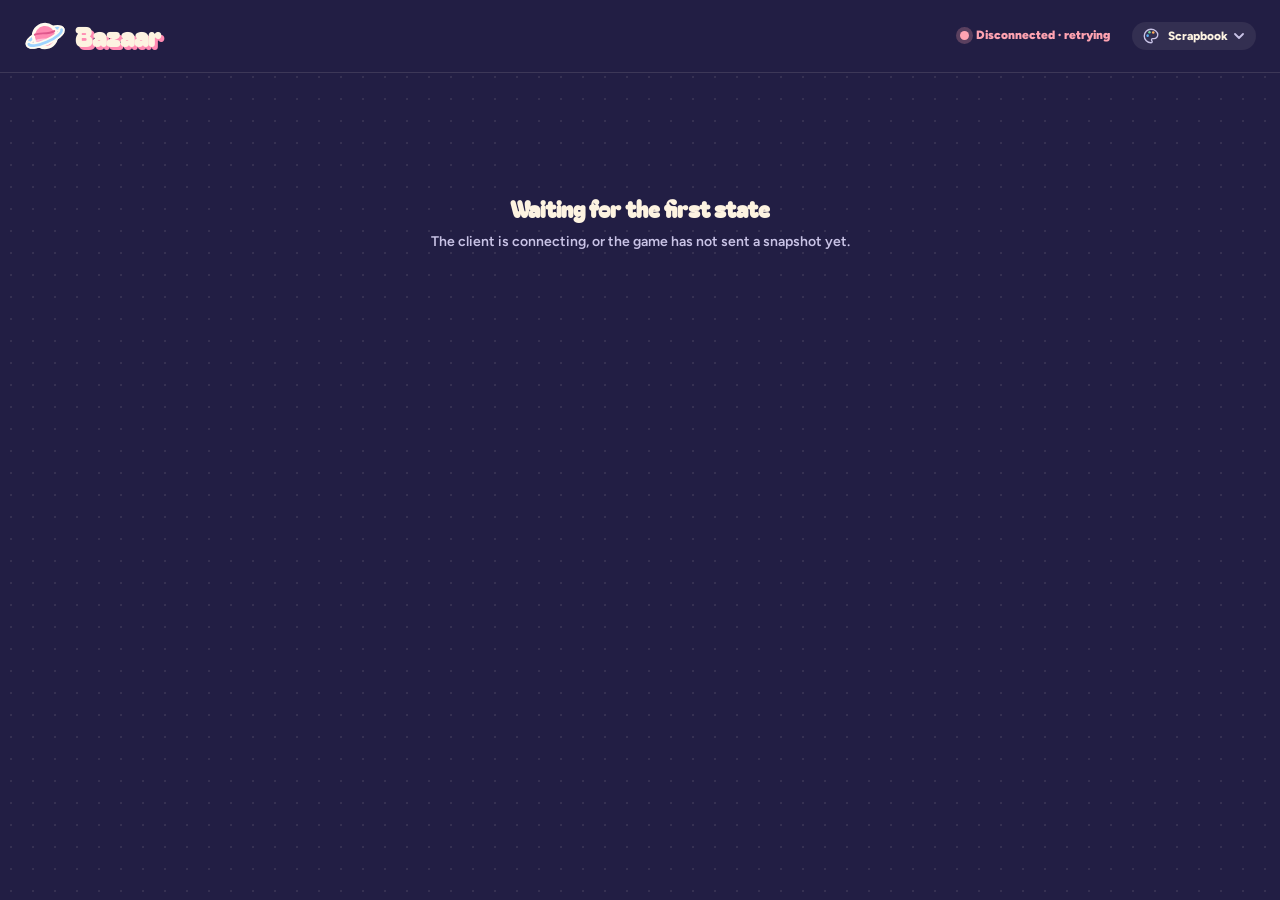
==== commit 4cdc581c: "feat: added a new pixel skin" ====
--- a/bazaar/dashboard/index.html
+++ b/bazaar/dashboard/index.html
@@ -10,6 +10,7 @@
 <link rel="preconnect" href="https://fonts.googleapis.com">
 <link rel="stylesheet" href="skins/scrapbook.css">
 <link rel="stylesheet" href="skins/tycoon.css">
+<link rel="stylesheet" href="skins/pixel.css">
 <style>
   /* Layout and mechanics only.  Every colour, font, border and flourish belongs
      to a skin.  A rule the narrow layouts below change must also live here:
@@ -234,6 +235,7 @@
 </script>
 <script src="skins/scrapbook.js"></script>
 <script src="skins/tycoon.js"></script>
+<script src="skins/pixel.js"></script>
 <script>
 // Chosen before first paint, so a remembered skin never flashes the default.
 // ?skin=<id> wins over the remembered one, so a link can name a skin.
@@ -439,11 +441,17 @@
 // across a switch, so a hook never needs to clean up after itself.
 const SKIN_DEFAULTS = {
   rocket: [34, 20],                                     // the rocket symbol's viewBox size
+  shipName: "rocket",                                   // what the legend calls it
   geometry: { laneR: 136, planet: { far: 44, near: 52 }, ship: 26 },
   wordmark: () => h("span", { class: "wordmark" }, "Bazaar"),
   tick: (hd) => h("span", { class: "nowrap" }, `Tick ${fmt(hd.tick)} of ${fmt(hd.duration_ticks)}`),
   track: (pct) => [h("span", { class: "fill", style: `width:${pct}%` }), h("span", { class: "marker", style: `left:${pct}%` }, shipIcon(null, 30))],
   decor: (where) => null,                               // stickers for a card: "verdict" or "reserve"
+  // Which symbol draws a planet: ``where`` is "home", "far" (the back half of
+  // the orbit) or "near"; ``id`` lets a skin vary planets of one kind stably.
+  planetSymbol: (kind, where, id) => kind,
+  resourceIcon: (resource, size) => orbIcon(KIND[resource], size),   // on the cargo cards and goals
+  trend: (r) => sparkline(r),                           // a reserve's recent history
   levelBadge: (level) => badge(level.tone, level.icon, level.label),
   verdictMark: (tone) => h("span", { class: "mark", "aria-hidden": "true" }, VERDICT_ICON[tone]),
   mascot: () => null,
@@ -595,8 +603,9 @@
   const out = new Map();
   stations.forEach((st, k) => {
     const a = ((-90 + 180 / n + (360 * k) / n) * Math.PI) / 180;
-    const dia = Math.round((Math.sin(a) < 0 ? size.far : size.near) * shrink);
-    out.set(st.station, { x: STAGE.cx + STAGE.rx * Math.cos(a), y: STAGE.cy + STAGE.ry * Math.sin(a), r: dia / 2, dia, above: Math.sin(a) < -0.5 });
+    const far = Math.sin(a) < 0;
+    const dia = Math.round((far ? size.far : size.near) * shrink);
+    out.set(st.station, { x: STAGE.cx + STAGE.rx * Math.cos(a), y: STAGE.cy + STAGE.ry * Math.sin(a), r: dia / 2, dia, far, above: Math.sin(a) < -0.5 });
   });
   return out;
 }
@@ -607,7 +616,7 @@
   const compact = stations.length > 12;
   const nodes = stations.map((st) => {
     const p = layout.get(st.station);
-    const use = s("use", { href: sym("rock"), width: 100, height: 100 });
+    const use = s("use", { href: sym(skin.planetSymbol("rock", p.far ? "far" : "near", st.station)), width: 100, height: 100 });
     const els = {
       ping: h("span", { class: "ping", hidden: true }),
       ring: h("span", { class: "sel-ring", hidden: true }),
@@ -668,7 +677,8 @@
     const rel = relation(st);
     const kind = st.sells.length ? KIND[st.sells[0]] || "rock" : "rock";
     els.btn.style.background = `var(--${BODY[kind]})`;
-    if (els.use.getAttribute("href") !== sym(kind)) els.use.setAttribute("href", sym(kind));
+    const href = sym(skin.planetSymbol(kind, p.far ? "far" : "near", st.station));
+    if (els.use.getAttribute("href") !== href) els.use.setAttribute("href", href);
     if (els.dots.dataset.sells !== st.sells.join()) {
       els.dots.dataset.sells = st.sells.join();
       els.dots.replaceChildren(...st.sells.map((r) => h("span", { class: `dot ${r}` })));
@@ -696,7 +706,7 @@
   const tone = pct >= 0.6 ? "good" : pct >= 0.3 ? "warning" : "critical";
   const kind = KIND[hd.specialty] || "ocean";
   const btn = $("home-btn");
-  btn.replaceChildren(s("svg", { viewBox: "0 0 100 100" }, s("use", { href: sym(kind), width: 100, height: 100 })));
+  btn.replaceChildren(s("svg", { viewBox: "0 0 100 100" }, s("use", { href: sym(skin.planetSymbol(kind, "home", hd.station)), width: 100, height: 100 })));
   btn.style.background = `var(--${BODY[kind]})`;
   btn.setAttribute("aria-pressed", selected === "home" ? "true" : "false");
   btn.setAttribute("aria-label", `${hd.station}, our station: health ${hl.health} of ${hl.max_health}`);
@@ -752,8 +762,8 @@
   $("legend").replaceChildren(
     h("span", {}, key("key-out", 1, 25), "our offer"),
     h("span", {}, key("key-in", 2, 24), "offer for us"),
-    h("span", {}, h("span", { class: "key-ship" }, shipIcon("food", 24)), "rocket = trade just settled"),
-    h("span", {}, h("span", { class: "key-orbs", "aria-hidden": "true" }, ["ocean", "farm", "forge"].map((k) => h("span", { class: `orbicon ${k}` }))),
+    h("span", {}, h("span", { class: "key-ship" }, shipIcon("food", 24)), `${skin.shipName} = trade just settled`),
+    h("span", {}, h("span", { class: "key-orbs", "aria-hidden": "true" }, ["ocean", "farm", "forge"].map((k) => orbIcon(k, 14))),
       "colour = what a planet sells"));
 }
 
@@ -848,7 +858,7 @@
   return h("article", { class: "res card", "data-resource": r.resource },
     skin.decor("reserve"),
     h("div", { class: "res-head" },
-      orbIcon(KIND[r.resource], 30),
+      skin.resourceIcon(r.resource, 30),
       h("span", { class: "res-name" }, r.resource),
       r.is_specialty ? h("span", { class: "res-star", title: "our specialty: we produce it" }, "we make it") : null,
       skin.levelBadge(level)),
@@ -870,7 +880,7 @@
           h("span", { style: `left:${at(scale.critical_ticks)}` }, fmt(scale.critical_ticks)),
           h("span", { style: `left:${at(scale.low_ticks)}` }, fmt(scale.low_ticks)),
           h("span", {}, `${fmt(scale.max_ticks)}+ ticks`))),
-      sparkline(r),
+      skin.trend(r),
       h("div", { class: "minis" },
         [["MAKES", r.last_production], ["BURNS", r.upkeep], ["BOUGHT", r.imported_total], ["SOLD", r.exported_total]].map(([k, v]) =>
           h("div", { class: "mini" }, h("span", { class: "k" }, k), h("span", { class: "v" }, fmt(v))))),
@@ -1006,7 +1016,7 @@
 function goalRow(g) {
   const buyish = g.verb === "buy";
   return h("div", { class: `goal${buyish ? " buy" : ""}` },
-    orbIcon(KIND[g.resource], 28),
+    skin.resourceIcon(g.resource, 28),
     h("div", { class: "txt" },
       h("div", { class: "row1" },
         h("span", { class: `verb${buyish ? " buy" : ""}` }, g.verb.toUpperCase()),
--- a/bazaar/dashboard/skins/pixel.css
+++ b/bazaar/dashboard/skins/pixel.css
@@ -0,0 +1,425 @@
+/* Pixel adventure: a 16-bit space RPG.  Wooden panels with brass rivets on a
+   starry sky over pixel hills; hard edges and stepped animation everywhere.
+
+   Everything is scoped to :root[data-skin="pixel"], so switching skins is one
+   attribute change.  Layout and mechanics are in index.html. */
+@import url("https://fonts.googleapis.com/css2?family=Jersey+10&family=VT323&display=swap");
+
+:root[data-skin="pixel"] {
+  color-scheme: dark;
+  --topbar-h: 72px;
+  --ink: #f3e7cf;          /* text on the page and on the wood */
+  --ink-2: #e0d2b4;
+  --muted: #bba98a;
+  --outline: #120b08;      /* the black line round every piece */
+  --shadow: #0b0712;
+  --wood: #2a1d17;
+  --wood-2: #3a2a20;
+  --wood-3: #1a120e;
+  --seam: #4a3828;
+  --brass: #f0c668;
+  --brass-2: #d9a441;
+  --brass-3: #a8782e;
+  --parchment: #f0dcaa;
+
+  /* Planet sprites carry their own colours; these are the dots, words and airships. */
+  --water: #4aa3ff;
+  --water-line: #4aa3ff;
+  --water-mark: #4aa3ff;
+  --food: #7cc95a;
+  --food-line: #7cc95a;
+  --food-mark: #7cc95a;
+  --components: #f08a3a;
+  --components-line: #f08a3a;
+  --components-mark: #f08a3a;
+  --rock: #9a93b8;
+  --ship: #4aa3ff;
+
+  /* The panels are dark, so a tone as text is the bright colour itself. */
+  --good: #8be36b;
+  --good-ink: var(--outline);
+  --good-text: #8be36b;
+  --warning: #f5c542;
+  --warning-ink: var(--outline);
+  --warning-text: #f5c542;
+  --critical: #ff6a5a;
+  --critical-ink: var(--outline);
+  --critical-text: #ff6a5a;
+  --neutral: var(--ink-2);
+  --neutral-ink: var(--outline);
+  --neutral-text: var(--ink-2);
+  --accent: #7fd8ff;
+  --accent-ink: var(--outline);
+  --accent-text: #7fd8ff;
+  --quiet: #7a6450;
+  --quiet-ink: var(--ink);
+  --quiet-text: var(--muted);
+
+  --display: "Jersey 10", "Courier New", monospace;
+  --body: "VT323", "Courier New", monospace;
+
+  /* Textures, drawn as tiny pixel SVGs. */
+  --stud: url("data:image/svg+xml,%3Csvg xmlns=%22http://www.w3.org/2000/svg%22 viewBox=%220 0 3 3%22 shape-rendering=%22crispEdges%22%3E%3Crect x=%220%22 y=%220%22 width=%223%22 height=%221%22 fill=%22%237a5520%22%3E%3C/rect%3E%3Crect x=%220%22 y=%221%22 width=%221%22 height=%221%22 fill=%22%237a5520%22%3E%3C/rect%3E%3Crect x=%221%22 y=%221%22 width=%221%22 height=%221%22 fill=%22%23fff0b8%22%3E%3C/rect%3E%3Crect x=%222%22 y=%221%22 width=%221%22 height=%221%22 fill=%22%23e0b050%22%3E%3C/rect%3E%3Crect x=%220%22 y=%222%22 width=%221%22 height=%221%22 fill=%22%237a5520%22%3E%3C/rect%3E%3Crect x=%221%22 y=%222%22 width=%221%22 height=%221%22 fill=%22%23e0b050%22%3E%3C/rect%3E%3Crect x=%222%22 y=%222%22 width=%221%22 height=%221%22 fill=%22%23a8782e%22%3E%3C/rect%3E%3C/svg%3E");
+  --spark: url("data:image/svg+xml,%3Csvg xmlns=%22http://www.w3.org/2000/svg%22 viewBox=%220 0 5 5%22 shape-rendering=%22crispEdges%22 fill=%22%23d9a441%22%3E%3Crect x=%222%22 y=%220%22 width=%221%22 height=%221%22%3E%3C/rect%3E%3Crect x=%222%22 y=%221%22 width=%221%22 height=%221%22%3E%3C/rect%3E%3Crect x=%220%22 y=%222%22 width=%225%22 height=%221%22%3E%3C/rect%3E%3Crect x=%222%22 y=%223%22 width=%221%22 height=%221%22%3E%3C/rect%3E%3Crect x=%222%22 y=%224%22 width=%221%22 height=%221%22%3E%3C/rect%3E%3C/svg%3E");
+  --stars: url("data:image/svg+xml,%3Csvg xmlns=%22http://www.w3.org/2000/svg%22 width=%22360%22 height=%22300%22 shape-rendering=%22crispEdges%22%3E%3Crect x=%22164%22 y=%2276%22 width=%222%22 height=%222%22 fill=%22%23ffd0ea%22 fill-opacity=%220.8%22/%3E%3Crect x=%2224%22 y=%2236%22 width=%222%22 height=%222%22 fill=%22%23bfe9ff%22 fill-opacity=%220.35%22/%3E%3Crect x=%22186%22 y=%2228%22 width=%222%22 height=%222%22 fill=%22%23bfe9ff%22 fill-opacity=%220.35%22/%3E%3Crect x=%2218%22 y=%2244%22 width=%222%22 height=%222%22 fill=%22%23ffd0ea%22 fill-opacity=%220.55%22/%3E%3Crect x=%2234%22 y=%22122%22 width=%222%22 height=%222%22 fill=%22%23fff4dc%22 fill-opacity=%220.8%22/%3E%3Crect x=%22216%22 y=%2230%22 width=%222%22 height=%222%22 fill=%22%23bfe9ff%22 fill-opacity=%220.35%22/%3E%3Crect x=%22114%22 y=%2230%22 width=%222%22 height=%222%22 fill=%22%23bfe9ff%22 fill-opacity=%220.8%22/%3E%3Crect x=%22202%22 y=%2224%22 width=%222%22 height=%222%22 fill=%22%23fff4dc%22 fill-opacity=%220.35%22/%3E%3Crect x=%22284%22 y=%2268%22 width=%222%22 height=%222%22 fill=%22%23fff4dc%22 fill-opacity=%220.55%22/%3E%3Crect x=%2272%22 y=%22276%22 width=%222%22 height=%222%22 fill=%22%23fff4dc%22 fill-opacity=%220.8%22/%3E%3Crect x=%22156%22 y=%22286%22 width=%222%22 height=%222%22 fill=%22%23fff4dc%22 fill-opacity=%220.35%22/%3E%3Crect x=%22296%22 y=%22292%22 width=%222%22 height=%222%22 fill=%22%23fff4dc%22 fill-opacity=%220.55%22/%3E%3Crect x=%2248%22 y=%22280%22 width=%222%22 height=%222%22 fill=%22%23fff4dc%22 fill-opacity=%220.8%22/%3E%3Crect x=%2230%22 y=%22104%22 width=%222%22 height=%222%22 fill=%22%23ffd0ea%22 fill-opacity=%220.8%22/%3E%3Crect x=%22272%22 y=%22218%22 width=%222%22 height=%222%22 fill=%22%23fff4dc%22 fill-opacity=%220.55%22/%3E%3Crect x=%22298%22 y=%22232%22 width=%222%22 height=%222%22 fill=%22%23fff4dc%22 fill-opacity=%220.55%22/%3E%3Crect x=%22126%22 y=%2292%22 width=%222%22 height=%222%22 fill=%22%23fff4dc%22 fill-opacity=%220.35%22/%3E%3Crect x=%22294%22 y=%22152%22 width=%222%22 height=%222%22 fill=%22%23bfe9ff%22 fill-opacity=%220.55%22/%3E%3Crect x=%22174%22 y=%22228%22 width=%222%22 height=%222%22 fill=%22%23fff4dc%22 fill-opacity=%220.8%22/%3E%3Crect x=%2236%22 y=%2260%22 width=%222%22 height=%222%22 fill=%22%23bfe9ff%22 fill-opacity=%220.55%22/%3E%3Crect x=%2284%22 y=%22174%22 width=%222%22 height=%222%22 fill=%22%23fff4dc%22 fill-opacity=%220.55%22/%3E%3Crect x=%22214%22 y=%2220%22 width=%222%22 height=%222%22 fill=%22%23fff4dc%22 fill-opacity=%220.8%22/%3E%3C/svg%3E");
+  --nebula: url("data:image/svg+xml,%3Csvg xmlns=%22http://www.w3.org/2000/svg%22 width=%221440%22 height=%22900%22 shape-rendering=%22crispEdges%22%3E%3Cdefs%3E%3Cpattern id=%22p%22 width=%224%22 height=%224%22 patternUnits=%22userSpaceOnUse%22%3E%3Crect width=%222%22 height=%222%22 fill=%22%235a3a8a%22/%3E%3Crect x=%222%22 y=%222%22 width=%222%22 height=%222%22 fill=%22%235a3a8a%22/%3E%3C/pattern%3E%3Cpattern id=%22t%22 width=%224%22 height=%224%22 patternUnits=%22userSpaceOnUse%22%3E%3Crect width=%222%22 height=%222%22 fill=%22%231f5a6e%22/%3E%3Crect x=%222%22 y=%222%22 width=%222%22 height=%222%22 fill=%22%231f5a6e%22/%3E%3C/pattern%3E%3C/defs%3E%3Cellipse cx=%22260%22 cy=%22210%22 rx=%22440%22 ry=%22180%22 fill=%22url(%23p)%22 opacity=%220.14%22/%3E%3Cellipse cx=%22260%22 cy=%22210%22 rx=%22326%22 ry=%22133%22 fill=%22url(%23p)%22 opacity=%220.16%22/%3E%3Cellipse cx=%22260%22 cy=%22210%22 rx=%22211%22 ry=%2286%22 fill=%22url(%23p)%22 opacity=%220.2%22/%3E%3Cellipse cx=%221180%22 cy=%22520%22 rx=%22400%22 ry=%22170%22 fill=%22url(%23t)%22 opacity=%220.14%22/%3E%3Cellipse cx=%221180%22 cy=%22520%22 rx=%22296%22 ry=%22126%22 fill=%22url(%23t)%22 opacity=%220.16%22/%3E%3Cellipse cx=%221180%22 cy=%22520%22 rx=%22192%22 ry=%2282%22 fill=%22url(%23t)%22 opacity=%220.2%22/%3E%3C/svg%3E");
+  --hills: url("data:image/svg+xml,%3Csvg xmlns=%22http://www.w3.org/2000/svg%22 width=%221440%22 height=%22210%22 shape-rendering=%22crispEdges%22%3E%3Cg transform=%22translate(0 -690)%22%3E%3Cpath d=%22M0 900 V700 H0 V692 H32 V700 H64 V708 H96 V700 H128 V700 H160 V708 H192 V708 H224 V724 H256 V732 H288 V716 H320 V724 H352 V708 H384 V708 H416 V708 H448 V716 H480 V708 H512 V700 H544 V716 H576 V716 H608 V724 H640 V732 H672 V732 H704 V732 H736 V748 H768 V740 H800 V732 H832 V748 H864 V740 H896 V748 H928 V748 H960 V748 H992 V732 H1024 V748 H1056 V732 H1088 V724 H1120 V732 H1152 V716 H1184 V716 H1216 V700 H1248 V700 H1280 V700 H1312 V708 H1344 V724 H1376 V724 H1408 V740 H1440 V900 Z%22 fill=%22%232a1c48%22/%3E%3Cpath d=%22M0 700 H0 V692 H32 V700 H64 V708 H96 V700 H128 V700 H160 V708 H192 V708 H224 V724 H256 V732 H288 V716 H320 V724 H352 V708 H384 V708 H416 V708 H448 V716 H480 V708 H512 V700 H544 V716 H576 V716 H608 V724 H640 V732 H672 V732 H704 V732 H736 V748 H768 V740 H800 V732 H832 V748 H864 V740 H896 V748 H928 V748 H960 V748 H992 V732 H1024 V748 H1056 V732 H1088 V724 H1120 V732 H1152 V716 H1184 V716 H1216 V700 H1248 V700 H1280 V700 H1312 V708 H1344 V724 H1376 V724 H1408 V740%22 fill=%22none%22 stroke=%22%234a3570%22 stroke-width=%222%22 stroke-opacity=%220.8%22/%3E%3Cpath d=%22M0 900 V790 H0 V790 H24 V798 H48 V798 H72 V798 H96 V790 H120 V782 H144 V798 H168 V782 H192 V782 H216 V790 H240 V790 H264 V798 H288 V782 H312 V782 H336 V790 H360 V798 H384 V814 H408 V798 H432 V814 H456 V814 H480 V806 H504 V822 H528 V822 H552 V830 H576 V830 H600 V822 H624 V814 H648 V806 H672 V790 H696 V774 H720 V766 H744 V774 H768 V782 H792 V766 H816 V782 H840 V782 H864 V798 H888 V782 H912 V782 H936 V774 H960 V790 H984 V782 H1008 V798 H1032 V798 H1056 V782 H1080 V782 H1104 V774 H1128 V774 H1152 V774 H1176 V774 H1200 V758 H1224 V750 H1248 V766 H1272 V750 H1296 V750 H1320 V750 H1344 V750 H1368 V750 H1392 V750 H1416 V750 H1440 V900 Z%22 fill=%22%231d1334%22/%3E%3Cpath d=%22M0 790 H0 V790 H24 V798 H48 V798 H72 V798 H96 V790 H120 V782 H144 V798 H168 V782 H192 V782 H216 V790 H240 V790 H264 V798 H288 V782 H312 V782 H336 V790 H360 V798 H384 V814 H408 V798 H432 V814 H456 V814 H480 V806 H504 V822 H528 V822 H552 V830 H576 V830 H600 V822 H624 V814 H648 V806 H672 V790 H696 V774 H720 V766 H744 V774 H768 V782 H792 V766 H816 V782 H840 V782 H864 V798 H888 V782 H912 V782 H936 V774 H960 V790 H984 V782 H1008 V798 H1032 V798 H1056 V782 H1080 V782 H1104 V774 H1128 V774 H1152 V774 H1176 V774 H1200 V758 H1224 V750 H1248 V766 H1272 V750 H1296 V750 H1320 V750 H1344 V750 H1368 V750 H1392 V750 H1416 V750%22 fill=%22none%22 stroke=%22%234a3570%22 stroke-width=%222%22 stroke-opacity=%220.8%22/%3E%3C/g%3E%3C/svg%3E");
+  --chevron: url("data:image/svg+xml,%3Csvg xmlns=%22http://www.w3.org/2000/svg%22 viewBox=%220 0 7 4%22 shape-rendering=%22crispEdges%22 fill=%22%23bba98a%22%3E%3Cpath d=%22M0 0h1v1h-1zM6 0h1v1h-1zM1 1h1v1h-1zM5 1h1v1h-1zM2 2h1v1h-1zM4 2h1v1h-1zM3 3h1v1h-1z%22/%3E%3C/svg%3E");
+  --planks: repeating-linear-gradient(180deg, rgba(0,0,0,0) 0 26px, rgba(0,0,0,0.2) 26px 28px, rgba(255,220,170,0.04) 28px 30px),
+            repeating-linear-gradient(90deg, rgba(255,225,180,0.025) 0 2px, rgba(0,0,0,0) 2px 11px);
+  --studs: var(--stud) left 5px top 5px / 6px 6px no-repeat, var(--stud) right 5px top 5px / 6px 6px no-repeat,
+           var(--stud) left 5px bottom 5px / 6px 6px no-repeat, var(--stud) right 5px bottom 5px / 6px 6px no-repeat;
+  /* A bevelled brass frame with square corners cut, drawn in box-shadows. */
+  --frame: 0 -3px 0 0 var(--brass), -3px 0 0 0 var(--brass), 0 3px 0 0 var(--brass-3), 3px 0 0 0 var(--brass-3),
+           0 -6px 0 0 var(--outline), 0 6px 0 0 var(--outline), -6px 0 0 0 var(--outline), 6px 0 0 0 var(--outline),
+           -3px -3px 0 0 var(--outline), 3px -3px 0 0 var(--outline), -3px 3px 0 0 var(--outline), 3px 3px 0 0 var(--outline),
+           inset 3px 3px 0 0 rgba(255,214,150,0.07), inset -3px -3px 0 0 rgba(0,0,0,0.35);
+  --frame-thin: 0 -2px 0 0 var(--brass), -2px 0 0 0 var(--brass), 0 2px 0 0 var(--brass-3), 2px 0 0 0 var(--brass-3),
+                0 -4px 0 0 var(--outline), 0 4px 0 0 var(--outline), -4px 0 0 0 var(--outline), 4px 0 0 0 var(--outline),
+                -2px -2px 0 0 var(--outline), 2px -2px 0 0 var(--outline), -2px 2px 0 0 var(--outline), 2px 2px 0 0 var(--outline),
+                inset 3px 3px 0 0 rgba(255,214,150,0.07), inset -3px -3px 0 0 rgba(0,0,0,0.35);
+  --frame-paper: 0 -3px 0 0 #e0b060, -3px 0 0 0 #e0b060, 0 3px 0 0 #8a6424, 3px 0 0 0 #8a6424,
+                 0 -6px 0 0 var(--outline), 0 6px 0 0 var(--outline), -6px 0 0 0 var(--outline), 6px 0 0 0 var(--outline),
+                 -3px -3px 0 0 var(--outline), 3px -3px 0 0 var(--outline), -3px 3px 0 0 var(--outline), 3px 3px 0 0 var(--outline),
+                 inset 3px 3px 0 0 rgba(255,255,255,0.35), inset -3px -3px 0 0 rgba(150,110,50,0.3);
+  /* A raised button or chip: light top-left, dark bottom-right, an ink edge. */
+  --bevel: inset 2px 2px 0 0 rgba(255,255,255,0.45), inset -2px -2px 0 0 rgba(0,0,0,0.25),
+           0 -2px 0 0 var(--outline), 0 2px 0 0 var(--outline), -2px 0 0 0 var(--outline), 2px 0 0 0 var(--outline);
+
+  & body {
+    color: var(--ink);
+    font: 400 17px/1.1 var(--body);
+    background: linear-gradient(180deg, #120c26 0%, #1f1540 55%, #2e1d4a 100%) fixed;
+  }
+  /* The sky and the hills stay put behind everything. */
+  & body::before, & body::after { content: ""; position: fixed; z-index: 0; pointer-events: none; }
+  & body::before { inset: 0; background: var(--stars) 0 0 / 360px 300px repeat, var(--nebula) center top / 1440px 900px no-repeat; }
+  & body::after { left: 0; right: 0; bottom: 0; height: 210px; background: var(--hills) left bottom / 1440px 210px repeat-x; }
+  & a { color: var(--accent); }
+  & h2, & h3, .display { font-family: var(--display); font-weight: 400; }
+  & svg:not(.lanes) { shape-rendering: crispEdges; }
+  .muted, .soft, .card .muted { color: var(--muted); }
+  .caption, .caption.dark { font-family: var(--display); font-size: 19px; line-height: 1; letter-spacing: 0.04em; text-transform: uppercase; color: var(--brass-2); }
+  .empty { color: var(--muted); font-size: 16px; }
+  .toned { color: var(--tone-text); }
+  .glyph { display: block; flex: none; fill: currentColor; }
+  .badge {
+    gap: 5px; padding: 1px 7px; font-size: 17px; line-height: 20px; text-transform: uppercase;
+    color: var(--tone-ink); background: var(--tone); box-shadow: var(--bevel);
+  }
+  .card {
+    color: var(--ink);
+    background: var(--studs), var(--planks), var(--wood);
+    box-shadow: var(--frame);
+    filter: drop-shadow(6px 6px 0 var(--shadow));
+  }
+  .btn {
+    min-height: 44px; padding: 0 14px; gap: 8px; border: 0;
+    background: var(--brass-2); color: var(--outline);
+    font-family: var(--display); font-size: 22px; letter-spacing: 0.05em; text-transform: uppercase;
+    box-shadow: inset 2px 2px 0 0 #fff0b8, inset -3px -3px 0 0 var(--brass-3),
+                0 -2px 0 0 var(--outline), -2px 0 0 0 var(--outline), 0 2px 0 0 var(--outline), 2px 0 0 0 var(--outline),
+                0 -4px 0 0 #5a3f1c, 0 4px 0 0 #5a3f1c, -4px 0 0 0 #5a3f1c, 4px 0 0 0 #5a3f1c,
+                -2px -2px 0 0 #5a3f1c, 2px -2px 0 0 #5a3f1c, -2px 2px 0 0 #5a3f1c, 2px 2px 0 0 #5a3f1c;
+  }
+  .btn:hover { filter: brightness(1.08); }
+  .btn:active { translate: 0 2px; }
+  .link { color: var(--accent); font-size: 17px; }
+  .link:hover { color: var(--warning); }
+  :focus-visible { outline: 3px solid var(--warning); outline-offset: 4px; }
+
+  /* --- planet and item sprites ------------------------------------------------------------ */
+  .orbicon { border-style: none; border-radius: 0; background: none; overflow: visible; }
+  /* Sprites stay crisp only at whole multiples of their 16px grid. */
+  .bar .orbicon { width: 32px !important; height: 32px !important; }
+  .inspector .orbicon { width: 48px !important; height: 48px !important; }
+  .sprite { display: block; flex: none; }
+  .dots { gap: 4px; }
+  .dot { width: 8px; height: 8px; border-radius: 0; box-shadow: 0 -1px 0 0 var(--outline), 0 1px 0 0 var(--outline), -1px 0 0 0 var(--outline), 1px 0 0 0 var(--outline); }
+  .dot.water { background: var(--water); } .dot.food { background: var(--food); } .dot.components { background: var(--components); }
+
+  /* --- header ---------------------------------------------------------------------- */
+  .topbar { background: var(--planks), var(--wood); box-shadow: 0 2px 0 0 var(--brass), 0 4px 0 0 var(--brass-3), 0 7px 0 0 var(--outline); }
+  .logo { gap: 10px; }
+  .wordmark { font-family: var(--display); font-size: 46px; line-height: 1; letter-spacing: 0.04em; text-transform: uppercase; color: var(--brass); text-shadow: 0 -2px 0 #fff0b8, 2px 2px 0 var(--brass-3), 4px 4px 0 var(--outline); }
+  .divider { width: 3px; height: 30px; background: #3a2a4a; }
+  .us { gap: 10px; }
+  .us .id { font-family: var(--display); font-size: 30px; line-height: 1; }
+  .us .world { font-size: 17px; }
+  .bar .badge { padding: 0 8px; font-family: var(--display); font-size: 19px; line-height: 22px; letter-spacing: 0.05em; }
+  .progress { gap: 14px; font-size: 17px; color: var(--muted); }
+  .progress b { color: var(--ink); font-weight: 400; }
+  .tickno { white-space: nowrap; }
+  .tickno .k { text-transform: uppercase; }
+  .tickno .n { font-family: var(--display); font-size: 28px; }
+  .track { height: 14px; }
+  .track .rail {
+    position: absolute; inset: 0; background: var(--wood-3);
+    box-shadow: inset 0 3px 0 0 rgba(0,0,0,0.45),
+                0 -2px 0 0 var(--brass), -2px 0 0 0 var(--brass), 0 2px 0 0 var(--brass-3), 2px 0 0 0 var(--brass-3),
+                0 -4px 0 0 var(--outline), 0 4px 0 0 var(--outline), -4px 0 0 0 var(--outline), 4px 0 0 0 var(--outline),
+                -2px -2px 0 0 var(--outline), 2px -2px 0 0 var(--outline), -2px 2px 0 0 var(--outline), 2px 2px 0 0 var(--outline);
+  }
+  .track .fill {
+    display: block; height: 100%;
+    background: linear-gradient(180deg, rgba(255,245,200,0.55) 0 3px, rgba(0,0,0,0) 3px 11px, rgba(0,0,0,0.25) 11px),
+                repeating-linear-gradient(90deg, var(--brass-2) 0 10px, #c8913a 10px 12px);
+  }
+  /* The airship floats over the end of the fill; on a narrow header, where the
+     track wraps under the logo, it shrinks so it keeps out of that row. */
+  .track .marker { top: -26px; }
+  .track .marker svg { display: block; animation: pixel-bob 2.4s steps(2) infinite alternate; }
+  @media (max-width: 760px) {
+    .track .marker { top: -14px; }
+    .track .marker svg { width: 24px; height: 17px; }
+    /* The header stops sticking here; it must still sit above the fixed sky. */
+    .topbar { position: relative; }
+  }
+  .live { gap: 7px; font-family: var(--display); font-size: 20px; letter-spacing: 0.05em; text-transform: uppercase; color: var(--tone); }
+  .live .pulse { width: 8px; height: 8px; background: var(--tone); box-shadow: 0 0 0 3px color-mix(in srgb, var(--tone) 25%, transparent); animation: twinkle 1.6s steps(2) infinite alternate; }
+  .verline { font-size: 16px; color: var(--muted); }
+  .skin-picker {
+    gap: 6px; padding: 3px 3px 3px 8px; color: var(--muted); background: var(--wood-3);
+    box-shadow: 0 -2px 0 0 var(--brass-3), 0 2px 0 0 var(--brass-3), -2px 0 0 0 var(--brass-3), 2px 0 0 0 var(--brass-3);
+  }
+  .skin-picker:hover { color: var(--brass); }
+  .skin-picker select {
+    padding: 0 24px 0 2px; border: 0; color: var(--ink);
+    font-family: var(--display); font-size: 20px; letter-spacing: 0.04em;
+    background: transparent var(--chevron) no-repeat right 6px center / 14px 8px;
+  }
+  .skin-picker option { font-family: var(--body); color: var(--ink); background: var(--wood); }
+
+  /* --- layout ------------------------------------------------------------------------ */
+  /* Room between cards for the frames and hard shadows that sit outside them. */
+  .cargo { gap: 16px; padding: 8px 14px 14px 8px; }
+  .waiting { color: var(--muted); }
+  .waiting b { color: var(--brass); font-family: var(--display); font-weight: 400; font-size: 32px; }
+  & footer { color: var(--muted); font-size: 16px; }
+
+  /* --- verdict: a parchment notice with a pixel sign ---------------------------------------- */
+  .verdict {
+    gap: 14px; padding: 8px 16px 8px 20px; color: var(--outline);
+    background: var(--studs), repeating-linear-gradient(90deg, rgba(120,80,30,0.05) 0 2px, rgba(0,0,0,0) 2px 7px), var(--parchment);
+    box-shadow: var(--frame-paper);
+  }
+  .verdict .mark {
+    width: 36px; height: 36px; color: var(--outline); background: var(--tone);
+    box-shadow: inset 2px 2px 0 0 rgba(255,255,255,0.45), inset -2px -2px 0 0 rgba(0,0,0,0.3),
+                0 -3px 0 0 var(--outline), 0 3px 0 0 var(--outline), -3px 0 0 0 var(--outline), 3px 0 0 0 var(--outline);
+  }
+  .verdict .words { gap: 1px; }
+  .verdict .title { font-family: var(--display); font-size: 26px; line-height: 1; }
+  .verdict .body { font-size: 18px; line-height: 1.05; }
+
+  /* --- the map --------------------------------------------------------------------------- */
+  .stage-layer .tw { animation: twinkle 1.6s steps(2) infinite alternate; }
+  .lane-trade { stroke: rgba(243,231,207,0.45); stroke-width: 3; }
+  .lane-out { stroke: rgba(243,231,207,0.9); stroke-width: 3; stroke-dasharray: 8 6; }
+  .lane-heads { fill: var(--ink); }
+  .lane-in { stroke: var(--accent); stroke-width: 5; stroke-dasharray: 5 5; animation: flow 1s steps(4) infinite; }
+  .home-btn, .planet { border: 0; background: none !important; }
+  .home-btn { width: 160px; height: 160px; }
+  .home-btn svg, .planet > svg { clip-path: none; }
+  .home-btn:focus-visible, .planet:focus-visible { outline-offset: 6px; }
+  .home-sel, .home-alarm { left: 360px; top: 300px; translate: -50% -50%; }
+  .home-sel { width: 188px; height: 188px; border: 3px dashed var(--brass-2); }
+  .home-alarm { width: 176px; height: 176px; box-shadow: 0 0 0 4px var(--critical), 0 0 0 8px var(--outline), 0 0 0 12px rgba(255,106,90,0.35); animation: alarm 1.2s steps(2) infinite; }
+  .home-pole { left: 320px; top: 165px; width: 8px; height: 72px; background: linear-gradient(90deg, #c08a52 0 2px, #8a5a34 2px 6px, #5e3c22 6px 8px); box-shadow: 0 -2px 0 0 var(--outline), 0 2px 0 0 var(--outline), -2px 0 0 0 var(--outline), 2px 0 0 0 var(--outline); }
+  .home-sign { left: 216px; top: 141px; width: 198px; padding: 6px 12px 8px; display: flex; flex-direction: column; gap: 6px; background: var(--studs), var(--planks), var(--wood); box-shadow: var(--frame-thin); }
+  .sign-row { display: flex; align-items: baseline; justify-content: space-between; }
+  .sign-name { font-family: var(--display); font-size: 22px; line-height: 1; color: var(--brass-2); }
+  .sign-hp { font-size: 16px; line-height: 1; color: var(--tone-text); }
+  .hearts { display: block; }
+  .ship svg { display: block; }
+
+  .ping { inset: -8px; border: 3px solid var(--accent); border-radius: 0; animation: ping 1.6s steps(4) infinite; }
+  .sel-ring { inset: -13px; border: 3px dashed var(--brass-2); border-radius: 0; }
+  .plabel {
+    --lab: var(--quiet);
+    flex-direction: column; gap: 2px; padding: 3px 8px 4px; border-radius: 0; background: var(--wood); filter: none;
+    box-shadow: 0 -2px 0 0 var(--lab), 0 2px 0 0 var(--lab), -2px 0 0 0 var(--lab), 2px 0 0 0 var(--lab), 3px 3px 0 2px var(--shadow);
+  }
+  .plabel[data-tone="neutral"] { --lab: var(--brass-2); }
+  .plabel[data-tone="good"] { --lab: var(--good); }
+  .plabel[data-tone="warning"] { --lab: var(--warning); }
+  .plabel[data-tone="accent"] { --lab: var(--accent); }
+  .plabel .bullet { display: none; }
+  .plabel .cols { align-items: center; gap: 2px; }
+  .plabel .pline { gap: 6px; }
+  .plabel .pid { font-family: var(--display); font-weight: 400; font-size: 20px; line-height: 1; }
+  .plabel .rel { font-size: 16px; line-height: 1; color: var(--tone-text); }
+
+  /* --- inspector and legend ---------------------------------------------------------------- */
+  .inspector { min-height: 74px; padding: 7px 20px; gap: 18px; }
+  .inspector .who { gap: 12px; }
+  .inspector .who-text { line-height: 1; }
+  .inspector .who-k { font-family: var(--body); font-size: 15px; letter-spacing: 0; color: var(--muted); }
+  .inspector .who-name { font-family: var(--display); font-size: 28px; line-height: 1; }
+  .inspector .tags { gap: 0 8px; font-size: 16px; color: var(--muted); }
+  .inspector .tags > span { display: inline; }
+  .inspector .tags .dot { display: none; }
+  .inspector .tags b { font-weight: 400; color: var(--ink); }
+  .word.water { color: var(--water-line); } .word.food { color: var(--food-line); } .word.components { color: var(--components-line); }
+  .inspector .rule { width: 4px; height: 44px; background: linear-gradient(90deg, var(--outline) 0 2px, var(--seam) 2px 4px); }
+  .inspector .now { gap: 5px; }
+  .inspector .now .t { font-family: var(--display); font-size: 24px; line-height: 1; color: var(--tone-text); }
+  .inspector .terms { gap: 4px 12px; font-size: 17px; line-height: 1; }
+  .inspector .terms > .chip { gap: 6px; }
+  .inspector .terms .bundle .chip { padding: 1px 8px; background: var(--wood-2); }
+  .inspector .terms .note { color: var(--muted); }
+  .inspector .past .v { font-family: var(--display); font-size: 28px; line-height: 1; }
+  .inspector .past .k { font-size: 16px; color: var(--muted); }
+  .legend { gap: 6px 20px; font-size: 16px; color: var(--ink-2); }
+  .legend > span { gap: 7px; }
+  .key-out { stroke: var(--ink); stroke-width: 3; stroke-dasharray: 6 4; }
+  .key-in { stroke: var(--accent); stroke-width: 5; stroke-dasharray: 5 5; }
+  .key-ship svg { display: block; }
+  .key-orbs { display: inline-flex; gap: 3px; }
+  .key-orbs .orbicon { width: 16px !important; height: 16px !important; }
+
+  /* --- bundles of resources ------------------------------------------------------------------ */
+  .bundle { gap: 4px 10px; }
+  .chip { gap: 5px; }
+  .chip b { font-weight: 400; }
+  .chip .name { color: var(--ink-2); }
+  .chip.boxed { padding: 1px 8px; background: var(--wood-2); font-size: 17px; }
+
+  /* --- cargo hold ------------------------------------------------------------------------------ */
+  .cargo-head { padding: 0 2px; }
+  .cargo-head .title { font-family: var(--display); font-size: 19px; line-height: 1; letter-spacing: 0.04em; text-transform: uppercase; color: var(--brass-2); }
+  .cargo-head .sub { font-size: 16px; color: var(--muted); }
+  .res { padding: 7px 14px 8px; gap: 5px; }
+  .res-body { gap: 5px; }
+  .res-head { gap: 9px; }
+  .res-head .badge { margin-left: auto; }
+  .res-name { font-family: var(--display); font-size: 28px; line-height: 1; text-transform: capitalize; }
+  .res-star { gap: 4px; font-size: 16px; color: var(--brass-2); white-space: nowrap; }
+  .res-star::before { content: ""; width: 10px; height: 10px; background: var(--spark) center / 10px 10px no-repeat; }
+  .amount-row, .amount-wrap { gap: 8px; }
+  .amount { font-family: var(--display); font-size: 46px; line-height: 0.85; }
+  .amount-note { font-size: 17px; color: var(--muted); }
+  .net { font-size: 17px; color: var(--ink-2); }
+  .gauge { gap: 5px; }
+  .gauge-head { font-size: 17px; line-height: 1; }
+  .gauge-k { color: var(--ink-2); }
+  /* A wooden frame round a glass tube, filled with the resource itself. */
+  .gauge-bar {
+    height: 22px; border-radius: 0; background: var(--wood-3);
+    border-style: solid; border-width: 2px 4px 4px; border-color: #c08a52 var(--brass-3) #6b4527 var(--brass);
+    box-shadow: 0 0 0 2px var(--outline);
+  }
+  .gauge-bar .fill { border-radius: 0; background: var(--tube); }
+  .gauge-bar .notch { width: 2px; }
+  .gauge-bar .notch:nth-child(2) { background: var(--critical); }
+  .gauge-bar .notch:nth-child(3) { background: var(--warning); }
+  .res[data-resource="water"] {
+    --tube: linear-gradient(180deg, #b8e6ff 0 2px, #6cbcf6 2px 4px, #3f8fe0 4px 13px, #2b6cb8 13px);
+    --bar: linear-gradient(180deg, #b8e6ff 0 2px, #4aa3ff 2px);
+  }
+  .res[data-resource="food"] {
+    --tube: repeating-linear-gradient(90deg, rgba(0,0,0,0) 0 6px, #8ad86a 6px 8px) 0 2px / 100% 3px no-repeat,
+            linear-gradient(180deg, #2f5a24 0 5px, #3f7a2e 5px 8px, #2f5a24 8px 13px, #3f7a2e 13px);
+    --bar: linear-gradient(180deg, #b8f090 0 2px, #6cbf52 2px 4px, #3f7a2e 4px);
+  }
+  .res[data-resource="components"] {
+    --tube: linear-gradient(180deg, #eef1f6 0 1px, rgba(0,0,0,0) 1px),
+            repeating-linear-gradient(90deg, rgba(0,0,0,0) 0 16px, var(--wood-3) 16px 18px),
+            linear-gradient(180deg, #c2c9d4 0 3px, #9aa3b2 3px 10px, #6b7384 10px 13px, #4a4e5a 13px);
+    --bar: repeating-linear-gradient(180deg, #d8dde6 0 2px, #9aa3b2 2px 5px, #4a4e5a 5px 6px);
+  }
+  .gauge-scale { height: 13px; font-size: 14px; line-height: 13px; color: var(--muted); }
+  .bars-wrap { display: flex; align-items: stretch; gap: 8px; }
+  .bars {
+    flex: 1; min-width: 0; height: 30px; display: flex; align-items: flex-end; justify-content: space-between; gap: 1px; padding: 0 1px;
+    border-bottom: 2px solid var(--seam); background: repeating-linear-gradient(0deg, rgba(255,255,255,0.05) 0 1px, rgba(0,0,0,0) 1px 9px);
+  }
+  .bars span { flex: 0 1 5px; min-width: 1px; background: var(--bar); }
+  .bars span.now { box-shadow: 0 0 0 1px var(--ink); }
+  .bars-axis { min-width: 24px; display: flex; flex-direction: column; justify-content: space-between; font-size: 14px; line-height: 1; text-align: right; color: var(--muted); }
+  .spark-empty { height: 30px; display: flex; align-items: center; color: var(--muted); font-size: 16px; }
+  .tooltip { padding: 2px 6px; background: var(--outline); color: var(--ink); font-size: 16px; }
+  .minis { gap: 6px; padding-top: 2px; }
+  .mini { line-height: 1; }
+  .minis .k { font-size: 14px; color: var(--muted); }
+  .minis .v { font-family: var(--display); font-size: 22px; }
+  .alert { padding: 2px 8px; font-size: 16px; color: var(--tone-ink); background: var(--tone); box-shadow: var(--bevel); }
+
+  /* --- agent panel --------------------------------------------------------------------------- */
+  .agent-head { gap: 12px; padding: 14px 18px 0; }
+  .agent-head .btn { margin-left: auto; }
+  .portrait-frame {
+    flex: none; width: 52px; height: 52px; display: flex; align-items: center; justify-content: center; background: var(--wood-3);
+    box-shadow: inset 2px 2px 0 0 rgba(0,0,0,0.5), inset -2px -2px 0 0 rgba(255,214,150,0.08),
+                0 -2px 0 0 var(--brass-3), 0 2px 0 0 var(--brass-3), -2px 0 0 0 var(--brass-3), 2px 0 0 0 var(--brass-3);
+  }
+  .portrait { display: block; }
+  .agent-id { gap: 2px; line-height: 1; }
+  .agent-id .caption { font-family: var(--body); font-size: 15px; letter-spacing: 0; color: var(--muted); }
+  .agent-name { font-family: var(--display); font-size: 32px; line-height: 0.9; }
+  .agent section { padding: 11px 16px; gap: 7px; border-bottom: 3px solid var(--seam); }
+  .agent-head + section { padding: 9px 18px 12px; gap: 9px; }
+  .agent section:last-child { border-bottom: 0; padding-bottom: 13px; }
+  .agent .grow { gap: 10px; }
+  .now-block { gap: 3px; }
+  .headline { font-family: var(--display); font-size: 30px; line-height: 1; }
+  .range, .strip-key, .strip-ends { font-size: 15px; color: var(--muted); }
+  .goal { gap: 10px; padding: 5px 10px; background: var(--wood-2); }
+  .goal.buy { box-shadow: 0 -2px 0 0 var(--warning), 0 2px 0 0 var(--warning), -2px 0 0 0 var(--warning), 2px 0 0 0 var(--warning); }
+  .goal .txt { gap: 1px; }
+  .goal .row1 { gap: 8px; }
+  .goal .verb {
+    padding: 0 6px; background: var(--ink-2); color: var(--outline);
+    font-family: var(--display); font-size: 16px; line-height: 18px; letter-spacing: 0.05em;
+    box-shadow: inset 2px 2px 0 0 rgba(255,255,255,0.4), inset -2px -2px 0 0 rgba(0,0,0,0.25);
+  }
+  .goal .verb.buy { background: var(--warning); }
+  .goal .res-word { font-family: var(--display); font-size: 22px; line-height: 1; }
+  .goal .text { font-size: 16px; line-height: 1.05; color: var(--ink-2); }
+  .stats { gap: 10px; }
+  .stat { line-height: 1; }
+  .stat .v { font-family: var(--display); font-size: 40px; line-height: 0.9; color: var(--tone-text); }
+  .stat.neutral .v { color: var(--ink); }
+  .stat .k { font-size: 16px; color: var(--muted); }
+  .problem { padding: 5px 10px; background: var(--wood-2); font-size: 16px; color: var(--ink-2); }
+  .problem.good { color: var(--good); }
+  .problem.critical { color: var(--critical); box-shadow: inset 0 0 0 2px var(--critical); }
+  .event { gap: 10px; font-size: 17px; line-height: 1.05; }
+  .event .icon { width: 22px; height: 22px; border-radius: 0; color: var(--tone-ink); background: var(--tone); box-shadow: var(--bevel); }
+  .event .text { color: var(--ink); }
+  .event .t { font-size: 15px; color: var(--muted); }
+  .strip .base { background: var(--seam); }
+  .strip .up span, .strip .down span { width: 10px; }
+  .strip .up span { background: var(--good); box-shadow: inset 2px 2px 0 rgba(255,255,255,0.45), inset -2px 0 0 rgba(0,0,0,0.25); }
+  .strip .down span { background: var(--critical); box-shadow: inset 0 -2px 0 rgba(0,0,0,0.3); }
+  .swatch { width: 9px; height: 9px; margin-right: 4px; }
+  .swatch.up { background: var(--good); }
+  .swatch.down { background: var(--critical); margin-left: 6px; }
+
+  /* --- the full action log ------------------------------------------------------------------- */
+  & dialog.log { color: var(--ink); background: var(--studs), var(--planks), var(--wood); box-shadow: var(--frame), 0 20px 40px rgba(0,0,0,0.5); }
+  & dialog.log::backdrop { background: rgba(18, 12, 38, 0.75); }
+  .log-title { font-size: 28px; }
+  .log-head { gap: 12px; padding: 14px 18px 12px 22px; border-bottom: 3px solid var(--seam); }
+  .log-head .sub { color: var(--muted); font-size: 16px; }
+  .log-empty { padding: 18px 22px; }
+  .tick-head { gap: 10px; padding: 6px 22px; background: var(--wood-2); border-bottom: 2px solid var(--seam); }
+  .tick-head .tick-title { font-family: var(--display); font-size: 22px; }
+  .tick-head .tick-v, .tick-head .right { color: var(--muted); font-size: 15px; }
+  .act { gap: 16px; padding: 10px 22px; border-bottom: 2px dashed var(--seam); }
+  .act .what { gap: 4px; }
+  .act .line { gap: 6px 10px; }
+  .act .kind { padding: 0 6px; background: var(--ink-2); color: var(--outline); font-family: var(--display); font-size: 16px; line-height: 18px; letter-spacing: 0.05em; text-transform: uppercase; }
+  .act .why { color: var(--ink-2); font-size: 16px; }
+  .act .detail { color: var(--tone-text); font-size: 16px; }
+  .act .until { color: var(--muted); font-size: 16px; }
+  .act .score { font-family: var(--display); font-size: 20px; }
+  .rid { color: var(--muted); font-size: 14px; }
+  .arrow { color: var(--muted); }
+}
+
+@keyframes pixel-bob { from { translate: 0 0; } to { translate: 0 -3px; } }
+/* The header animates outside the stage, so it needs its own opt-out. */
+@media (prefers-reduced-motion: reduce) {
+  :root[data-skin="pixel"] .track .marker svg, :root[data-skin="pixel"] .live .pulse { animation: none; }
+}
